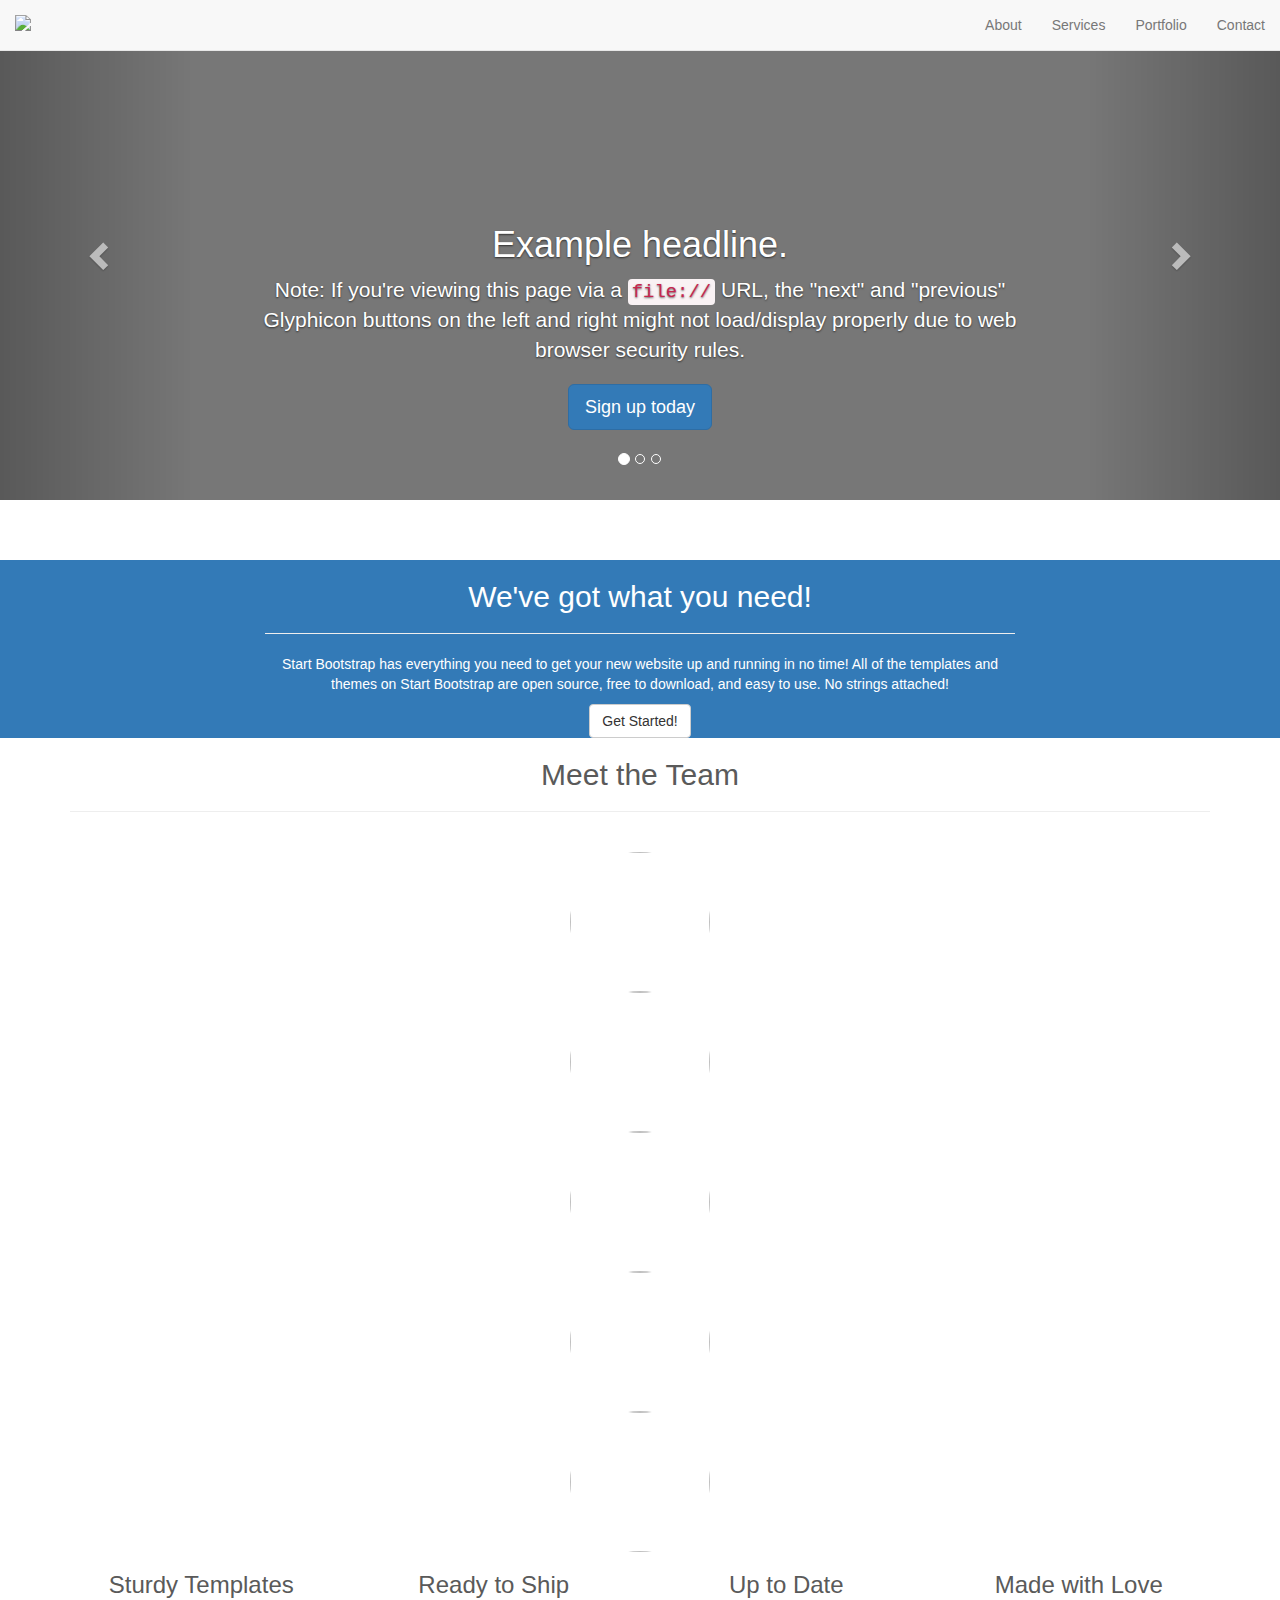
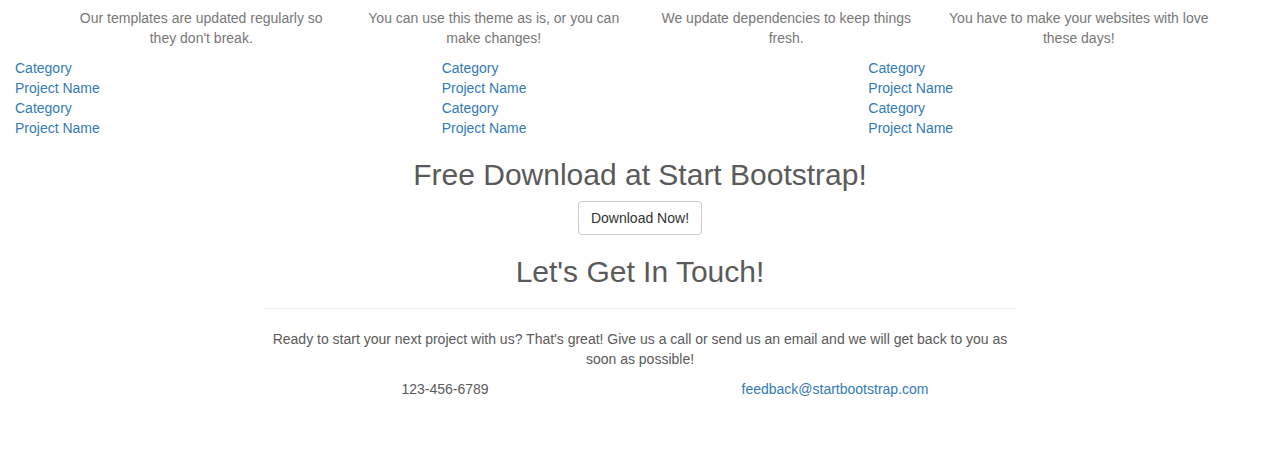
==== index.html @ 0f5c99af "Added meet the team functionality again" ====
<!DOCTYPE html>
<html lang="en">

<head>

    <meta charset="utf-8">
    <meta http-equiv="X-UA-Compatible" content="IE=edge">
    <meta name="viewport" content="width=device-width, initial-scale=1">
    <meta name="description" content="">
    <meta name="author" content="">
    <link rel="icon" href="img/favicon/favicon.ico">

    <title>Lakeside Consulting Group</title>

    <!-- Bootstrap Core CSS -->
    <link rel="stylesheet" href="css/bootstrap.min.css" type="text/css">

    <!-- Custom Fonts -->
    <link href='http://fonts.googleapis.com/css?family=Open+Sans:300italic,400italic,600italic,700italic,800italic,400,300,600,700,800' rel='stylesheet' type='text/css'>
    <link href='http://fonts.googleapis.com/css?family=Merriweather:400,300,300italic,400italic,700,700italic,900,900italic' rel='stylesheet' type='text/css'>
    <link rel="stylesheet" href="font-awesome/css/font-awesome.min.css" type="text/css">

    <!-- Plugin CSS -->
    <link rel="stylesheet" href="css/animate.min.css" type="text/css">

    <!-- Custom CSS -->
    <link rel="stylesheet" href="css/custom.css" type="text/css">
    <link rel="stylesheet" href="css/creative.css" type="text/css">
    <link rel="stylesheet" type="text/css" href="slick/slick.css"/>
    <link rel="stylesheet" type="text/css" href="slick/slick-theme.css"/>

    <!-- HTML5 Shim and Respond.js IE8 support of HTML5 elements and media queries -->
    <!-- WARNING: Respond.js doesn't work if you view the page via file:// -->
    <!--[if lt IE 9]>
        <script src="https://oss.maxcdn.com/libs/html5shiv/3.7.0/html5shiv.js"></script>
        <script src="https://oss.maxcdn.com/libs/respond.js/1.4.2/respond.min.js"></script>
    <![endif]-->

</head>

<body id="page-top">

    <nav id="mainNav" class="navbar navbar-default navbar-fixed-top" data-spy="affix" data-offset-top= "126">
        <div class="container-fluid">
            <!-- Brand and toggle get grouped for better mobile display -->
            <div class="navbar-header">
                <button type="button" class="navbar-toggle collapsed" data-toggle="collapse" data-target="#bs-example-navbar-collapse-1">
                    <span class="sr-only">Toggle navigation</span>
                    <span class="icon-bar"></span>
                    <span class="icon-bar"></span>
                    <span class="icon-bar"></span>
                </button>
                <a class="navbar-brand page-scroll" href="#page-top"><img src="img/logo/LCGlogo.png" ></a>
            </div>

            <!-- Collect the nav links, forms, and other content for toggling -->
            <div class="collapse navbar-collapse" id="bs-example-navbar-collapse-1" >
                <ul class="nav navbar-nav navbar-right">
                    <li>
                        <a class="page-scroll" href="#about">About</a>
                    </li>
                    <li>
                        <a class="page-scroll" href="#services">Services</a>
                    </li>
                    <li>
                        <a class="page-scroll" href="#portfolio">Portfolio</a>
                    </li>
                    <li>
                        <a class="page-scroll" href="#contact">Contact</a>
                    </li>
                </ul>
            </div>
            <!-- /.navbar-collapse -->
        </div>
        <!-- /.container-fluid -->
    </nav>

    <header>
       <!--  <div class="header-content"> -->
    <!-- Carousel ================================================== -->
    <div id="myCarousel" class="carousel slide" data-ride="carousel">
      <!-- Indicators -->
      <ol class="carousel-indicators">
        <li data-target="#myCarousel" data-slide-to="0" class="active"></li>
        <li data-target="#myCarousel" data-slide-to="1"></li>
        <li data-target="#myCarousel" data-slide-to="2"></li>
      </ol>
      <div class="carousel-inner" role="listbox">
        <div class="item active">
          <img class="first-slide" src="[data-uri]">
          <div class="container">
            <div class="carousel-caption">
              <h1>Example headline.</h1>
              <p>Note: If you're viewing this page via a <code>file://</code> URL, the "next" and "previous" Glyphicon buttons on the left and right might not load/display properly due to web browser security rules.</p>
              <p><a class="btn btn-lg btn-primary" href="#" role="button">Sign up today</a></p>
            </div>
          </div>
        </div>
        <div class="item">
          <img class="second-slide" src="[data-uri]">
          <div class="container">
            <div class="carousel-caption">
              <h1>Another example headline.</h1>
              <p>Cras justo odio, dapibus ac facilisis in, egestas eget quam. Donec id elit non mi porta gravida at eget metus. Nullam id dolor id nibh ultricies vehicula ut id elit.</p>
              <p><a class="btn btn-lg btn-primary" href="#" role="button">Learn more</a></p>
            </div>
          </div>
        </div>
        <div class="item">
          <img class="third-slide" src="[data-uri]">
          <div class="container">
            <div class="carousel-caption">
              <h1>One more for good measure.</h1>
              <p>Cras justo odio, dapibus ac facilisis in, egestas eget quam. Donec id elit non mi porta gravida at eget metus. Nullam id dolor id nibh ultricies vehicula ut id elit.</p>
              <p><a class="btn btn-lg btn-primary" href="#" role="button">Browse gallery</a></p>
            </div>
          </div>
        </div>
      </div>

      <a class="left carousel-control" href="#myCarousel" role="button" data-slide="prev">
        <span class="glyphicon glyphicon-chevron-left" aria-hidden="true"></span>
        <span class="sr-only">Previous</span>
      </a>

      <a class="right carousel-control" href="#myCarousel" role="button" data-slide="next">
        <span class="glyphicon glyphicon-chevron-right" aria-hidden="true"></span>
        <span class="sr-only">Next</span>
      </a>
    </div><!-- /.carousel -->
            <!-- <div class="header-content-inner">
                <h1>Your Favorite Source of Free Bootstrap Themes</h1>
                <hr>
                <p>Start Bootstrap can help you build better websites using the Bootstrap CSS framework! Just download your template and start going, no strings attached!</p>
                <a href="#about" class="btn btn-primary btn-xl page-scroll">Find Out More</a>
            </div> -->
        <!-- </div> -->
    </header>

    <section class="bg-primary" id="about">
        <div class="container">
            <div class="row">
                <div class="col-lg-8 col-lg-offset-2 text-center">
                    <h2 class="section-heading">We've got what you need!</h2>
                    <hr class="light">
                    <p class="text-faded">Start Bootstrap has everything you need to get your new website up and running in no time! All of the templates and themes on Start Bootstrap are open source, free to download, and easy to use. No strings attached!</p>
                    <a href="#" class="btn btn-default btn-xl">Get Started!</a>
                </div>
            </div>
        </div>
    </section>

    <section id="services">
        <div class="container">
            <div class="row">
                <div class="col-lg-12 text-center">
                    <h2 class="section-heading">Meet the Team</h2>
                    <hr class="primary">
                </div>
            </div>
        <center>
        <div class="slider single-item" style="margin-top: 20px;">
          <div><a href="#" data-toggle="modal" data-target="#NasheyaRahman"><img class="img-circle" data-lazy="img/people/NasheyaRahman.png" width="140" height="140"></a></div>
          <div><a href="#" data-toggle="modal" data-target="#NasheyaRahman"><img class="img-circle" data-lazy="img/people/NasheyaRahman.png" width="140" height="140"></a></div>
          <div><a href="#" data-toggle="modal" data-target="#NasheyaRahman"><img class="img-circle" data-lazy="img/people/NasheyaRahman.png" width="140" height="140"></a></div>
          <div><a href="#" data-toggle="modal" data-target="#NasheyaRahman"><img class="img-circle" data-lazy="img/people/NasheyaRahman.png" width="140" height="140"></a></div>
          <div><a href="#" data-toggle="modal" data-target="#NasheyaRahman"><img class="img-circle" data-lazy="img/people/NasheyaRahman.png" width="140" height="140"></a></div>
        </div>
      </center>
        </div>
        <div class="container">
            <div class="row">
                <div class="col-lg-3 col-md-6 text-center">
                    <div class="service-box">
                        <i class="fa fa-4x fa-diamond wow bounceIn text-primary"></i>
                        <h3>Sturdy Templates</h3>
                        <p class="text-muted">Our templates are updated regularly so they don't break.</p>
                    </div>
                </div>
                <div class="col-lg-3 col-md-6 text-center">
                    <div class="service-box">
                        <i class="fa fa-4x fa-paper-plane wow bounceIn text-primary" data-wow-delay=".1s"></i>
                        <h3>Ready to Ship</h3>
                        <p class="text-muted">You can use this theme as is, or you can make changes!</p>
                    </div>
                </div>
                <div class="col-lg-3 col-md-6 text-center">
                    <div class="service-box">
                        <i class="fa fa-4x fa-newspaper-o wow bounceIn text-primary" data-wow-delay=".2s"></i>
                        <h3>Up to Date</h3>
                        <p class="text-muted">We update dependencies to keep things fresh.</p>
                    </div>
                </div>
                <div class="col-lg-3 col-md-6 text-center">
                    <div class="service-box">
                        <i class="fa fa-4x fa-heart wow bounceIn text-primary" data-wow-delay=".3s"></i>
                        <h3>Made with Love</h3>
                        <p class="text-muted">You have to make your websites with love these days!</p>
                    </div>
                </div>
            </div>
        </div>
    </section>

    <section class="no-padding" id="portfolio">
        <div class="container-fluid">
            <div class="row no-gutter">
                <div class="col-lg-4 col-sm-6">
                    <a href="#" class="portfolio-box">
                        <img src="img/portfolio/1.jpg" class="img-responsive" alt="">
                        <div class="portfolio-box-caption">
                            <div class="portfolio-box-caption-content">
                                <div class="project-category text-faded">
                                    Category
                                </div>
                                <div class="project-name">
                                    Project Name
                                </div>
                            </div>
                        </div>
                    </a>
                </div>
                <div class="col-lg-4 col-sm-6">
                    <a href="#" class="portfolio-box">
                        <img src="img/portfolio/2.jpg" class="img-responsive" alt="">
                        <div class="portfolio-box-caption">
                            <div class="portfolio-box-caption-content">
                                <div class="project-category text-faded">
                                    Category
                                </div>
                                <div class="project-name">
                                    Project Name
                                </div>
                            </div>
                        </div>
                    </a>
                </div>
                <div class="col-lg-4 col-sm-6">
                    <a href="#" class="portfolio-box">
                        <img src="img/portfolio/3.jpg" class="img-responsive" alt="">
                        <div class="portfolio-box-caption">
                            <div class="portfolio-box-caption-content">
                                <div class="project-category text-faded">
                                    Category
                                </div>
                                <div class="project-name">
                                    Project Name
                                </div>
                            </div>
                        </div>
                    </a>
                </div>
                <div class="col-lg-4 col-sm-6">
                    <a href="#" class="portfolio-box">
                        <img src="img/portfolio/4.jpg" class="img-responsive" alt="">
                        <div class="portfolio-box-caption">
                            <div class="portfolio-box-caption-content">
                                <div class="project-category text-faded">
                                    Category
                                </div>
                                <div class="project-name">
                                    Project Name
                                </div>
                            </div>
                        </div>
                    </a>
                </div>
                <div class="col-lg-4 col-sm-6">
                    <a href="#" class="portfolio-box">
                        <img src="img/portfolio/5.jpg" class="img-responsive" alt="">
                        <div class="portfolio-box-caption">
                            <div class="portfolio-box-caption-content">
                                <div class="project-category text-faded">
                                    Category
                                </div>
                                <div class="project-name">
                                    Project Name
                                </div>
                            </div>
                        </div>
                    </a>
                </div>
                <div class="col-lg-4 col-sm-6">
                    <a href="#" class="portfolio-box">
                        <img src="img/portfolio/6.jpg" class="img-responsive" alt="">
                        <div class="portfolio-box-caption">
                            <div class="portfolio-box-caption-content">
                                <div class="project-category text-faded">
                                    Category
                                </div>
                                <div class="project-name">
                                    Project Name
                                </div>
                            </div>
                        </div>
                    </a>
                </div>
            </div>
        </div>
    </section>

    <aside class="bg-dark">
        <div class="container text-center">
            <div class="call-to-action">
                <h2>Free Download at Start Bootstrap!</h2>
                <a href="#" class="btn btn-default btn-xl wow tada">Download Now!</a>
            </div>
        </div>
    </aside>

    <section id="contact">
        <div class="container">
            <div class="row">
                <div class="col-lg-8 col-lg-offset-2 text-center">
                    <h2 class="section-heading">Let's Get In Touch!</h2>
                    <hr class="primary">
                    <p>Ready to start your next project with us? That's great! Give us a call or send us an email and we will get back to you as soon as possible!</p>
                </div>
                <div class="col-lg-4 col-lg-offset-2 text-center">
                    <i class="fa fa-phone fa-3x wow bounceIn"></i>
                    <p>123-456-6789</p>
                </div>
                <div class="col-lg-4 text-center">
                    <i class="fa fa-envelope-o fa-3x wow bounceIn" data-wow-delay=".1s"></i>
                    <p><a href="mailto:your-email@your-domain.com">feedback@startbootstrap.com</a></p>
                </div>
            </div>
        </div>
    </section>


    <!-- Modals for About Us -->
    <div class="modal fade" id="NasheyaRahman" role="dialog">
        <div class="modal-dialog"> 
          <!-- Modal content-->
          <div class="modal-content">
            <div class="modal-header">
              <button type="button" class="close" data-dismiss="modal">&times;</button>
              <h4 class="modal-title">Nasheya Rahman</h4>
            </div>
            <div class="modal-body">
              <p>Some text in the modal.</p>
            </div>
          </div>
        </div>
    </div>



    <!-- jQuery -->
    <script src="js/jquery.js"></script>

    <!-- Bootstrap Core JavaScript -->
    <script src="js/bootstrap.min.js"></script>

    <!-- Plugin JavaScript -->
    <script src="js/jquery.easing.min.js"></script>
    <script src="js/jquery.fittext.js"></script>
    <script src="js/wow.min.js"></script>

    <!-- Custom Theme JavaScript -->
    <script src="js/creative.js"></script>
    <script type="text/javascript" src="slick/slick.min.js"></script>
    <script src="js/custom.js"></script>

</body>

</html>
---- css/custom.css ----
/* GLOBAL STYLES
-------------------------------------------------- */
/* Padding below the footer and lighter body text */

body {
  padding-bottom: 40px;
  color: #5a5a5a;
}

/* carousel */
.media-carousel 
{
  margin-bottom: 0;
  padding: 0 40px 30px 40px;
  margin-top: 30px;
}
/* Previous button  */
.media-carousel .carousel-control.left 
{
  left: -12px;
  background-image: none;
  background: none repeat scroll 0 0 #222222;
  border: 4px solid #FFFFFF;
  border-radius: 23px 23px 23px 23px;
  height: 40px;
  width : 40px;
  margin-top: 30px
}
/* Next button  */
.media-carousel .carousel-control.right 
{
  right: -12px !important;
  background-image: none;
  background: none repeat scroll 0 0 #222222;
  border: 4px solid #FFFFFF;
  border-radius: 23px 23px 23px 23px;
  height: 40px;
  width : 40px;
  margin-top: 30px
}
/* Changes the position of the indicators */
.media-carousel .carousel-indicators 
{
  right: 50%;
  top: auto;
  bottom: 0px;
  margin-right: -19px;
}
/* Changes the colour of the indicators */
.media-carousel .carousel-indicators li 
{
  background: #c0c0c0;
}
.media-carousel .carousel-indicators .active 
{
  background: #333333;
}
.media-carousel img
{
  width: 250px;
  height: 100px
}
/* End carousel */


/* CUSTOMIZE THE NAVBAR
-------------------------------------------------- */

/* Special class on .container surrounding .navbar, used for positioning it into place. */
.navbar-wrapper {
  position: absolute;
  top: 0;
  right: 0;
  left: 0;
  z-index: 20;
}

/* Flip around the padding for proper display in narrow viewports */
.navbar-wrapper > .container {
  padding-right: 0;
  padding-left: 0;
}
.navbar-wrapper .navbar {
  padding-right: 15px;
  padding-left: 15px;
}
.navbar-wrapper .navbar .container {
  width: auto;
}


/* CUSTOMIZE THE CAROUSEL
-------------------------------------------------- */

/* Carousel base class */
.carousel {
  height: 500px;
  margin-bottom: 60px;
}
/* Since positioning the image, we need to help out the caption */
.carousel-caption {
  z-index: 10;
}

/* Declare heights because of positioning of img element */
.carousel .item {
  height: 500px;
  background-color: #777;
}
.carousel-inner > .item > img {
  position: absolute;
  top: 0;
  left: 0;
  min-width: 100%;
  height: 500px;
}


/* MARKETING CONTENT
-------------------------------------------------- */

/* Center align the text within the three columns below the carousel */
.marketing .col-lg-4 {
  margin-bottom: 20px;
  text-align: center;
}
.marketing h2 {
  font-weight: normal;
}
.marketing .col-lg-4 p {
  margin-right: 10px;
  margin-left: 10px;
}


/* Featurettes
------------------------- */

.featurette-divider {
  margin: 80px 0; /* Space out the Bootstrap <hr> more */
}

/* Thin out the marketing headings */
.featurette-heading {
  font-weight: 300;
  line-height: 1;
  letter-spacing: -1px;
}


/* RESPONSIVE CSS
-------------------------------------------------- */

@media (min-width: 768px) {
  /* Navbar positioning foo */
  .navbar-wrapper {
    margin-top: 20px;
  }
  .navbar-wrapper .container {
    padding-right: 15px;
    padding-left: 15px;
  }
  .navbar-wrapper .navbar {
    padding-right: 0;
    padding-left: 0;
  }

  /* The navbar becomes detached from the top, so we round the corners */
  .navbar-wrapper .navbar {
    border-radius: 4px;
  }

  /* Bump up size of carousel content */
  .carousel-caption p {
    margin-bottom: 20px;
    font-size: 21px;
    line-height: 1.4;
  }

  .featurette-heading {
    font-size: 50px;
  }
}

@media (min-width: 992px) {
  .featurette-heading {
    margin-top: 120px;
  }
}
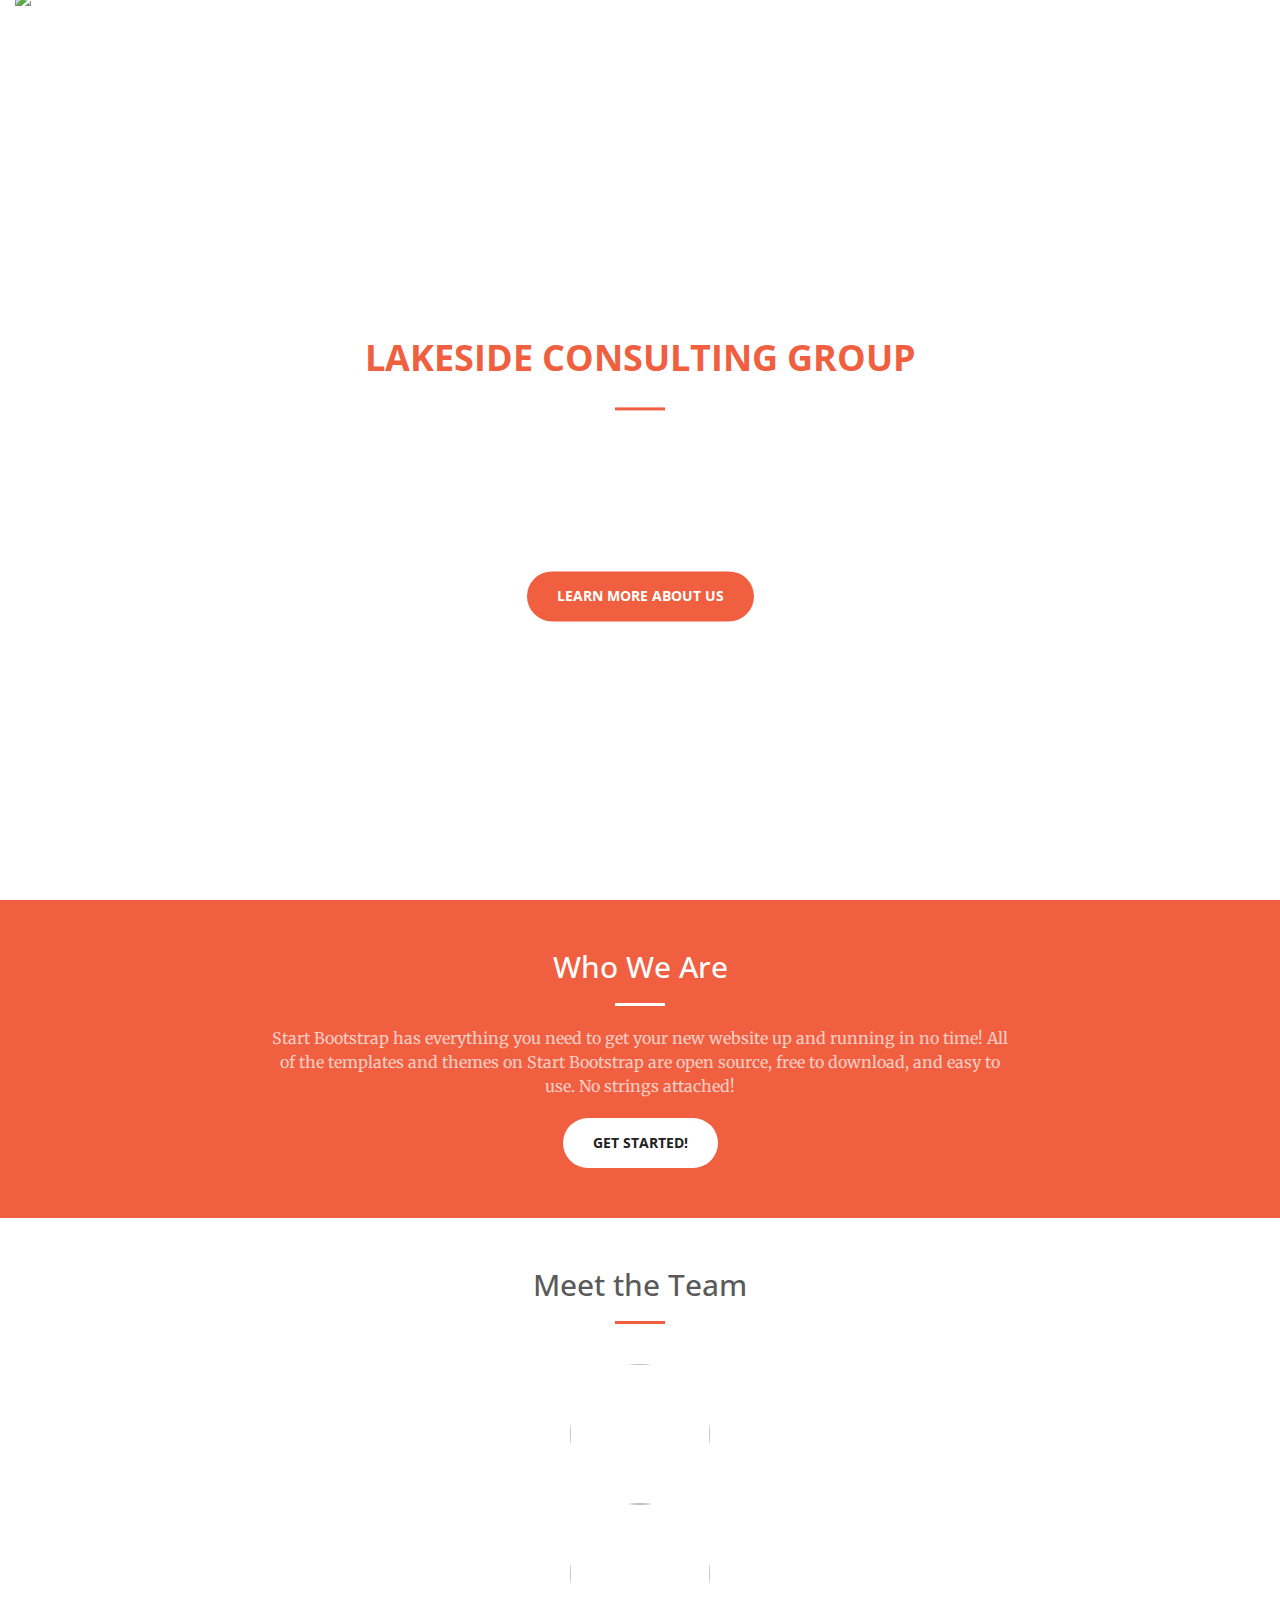
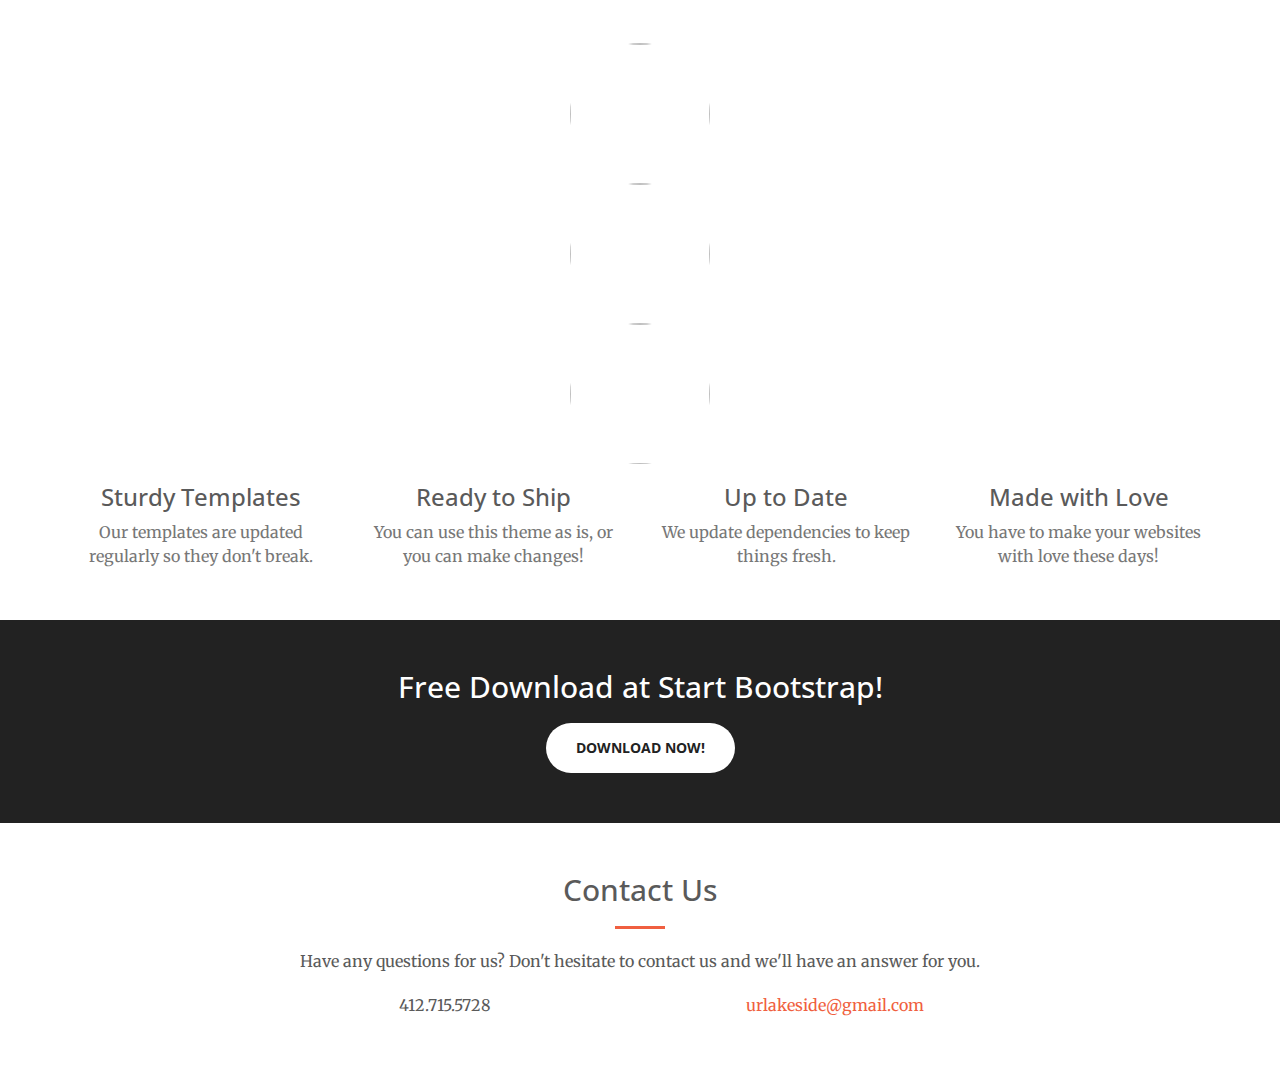
==== commit 3cd0384f: "Took away main carousel and added more content" ====
--- a/index.html
+++ b/index.html
@@ -56,17 +56,23 @@
             <!-- Collect the nav links, forms, and other content for toggling -->
             <div class="collapse navbar-collapse" id="bs-example-navbar-collapse-1" >
                 <ul class="nav navbar-nav navbar-right">
+                    <li class="dropdown">
+              <a class="page-scroll" href="#" class="dropdown-toggle" data-toggle="dropdown" role="button" aria-haspopup="true" aria-expanded="false">About Us<span class="caret"></span></a>
+              <ul class="dropdown-menu">
+                <li><a class="page-scroll" href="#about">Who We Are</a></li>
+                <li><a class="page-scroll" href="#mission">Mission & Values</a></li>
+                <li><a class="page-scroll" href="#history">History</a></li>
+                <li><a class="page-scroll" href="#meet">Meet the Team</a></li>
+              </ul>
+            </li>
                     <li>
-                        <a class="page-scroll" href="#about">About</a>
+                        <a class="page-scroll" href="#whatwedo">What We Do</a>
                     </li>
                     <li>
-                        <a class="page-scroll" href="#services">Services</a>
+                        <a class="page-scroll" href="#join">Join Us</a>
                     </li>
                     <li>
-                        <a class="page-scroll" href="#portfolio">Portfolio</a>
-                    </li>
-                    <li>
-                        <a class="page-scroll" href="#contact">Contact</a>
+                        <a class="page-scroll" href="#contact">Contact Us</a>
                     </li>
                 </ul>
             </div>
@@ -76,11 +82,11 @@
     </nav>
 
     <header>
-       <!--  <div class="header-content"> -->
+       
     <!-- Carousel ================================================== -->
-    <div id="myCarousel" class="carousel slide" data-ride="carousel">
+   <!--  <div id="myCarousel" class="carousel slide" data-ride="carousel"> -->
       <!-- Indicators -->
-      <ol class="carousel-indicators">
+      <!-- <ol class="carousel-indicators">
         <li data-target="#myCarousel" data-slide-to="0" class="active"></li>
         <li data-target="#myCarousel" data-slide-to="1"></li>
         <li data-target="#myCarousel" data-slide-to="2"></li>
@@ -90,8 +96,8 @@
           <img class="first-slide" src="[data-uri]">
           <div class="container">
             <div class="carousel-caption">
-              <h1>Example headline.</h1>
-              <p>Note: If you're viewing this page via a <code>file://</code> URL, the "next" and "previous" Glyphicon buttons on the left and right might not load/display properly due to web browser security rules.</p>
+              <h1>Welcome to the Lakeside Consulting Group</h1>
+              <p>Brought to you by the University of Richmond</p>
               <p><a class="btn btn-lg btn-primary" href="#" role="button">Sign up today</a></p>
             </div>
           </div>
@@ -127,21 +133,23 @@
         <span class="glyphicon glyphicon-chevron-right" aria-hidden="true"></span>
         <span class="sr-only">Next</span>
       </a>
-    </div><!-- /.carousel -->
-            <!-- <div class="header-content-inner">
-                <h1>Your Favorite Source of Free Bootstrap Themes</h1>
+    </div> --><!-- /.carousel -->
+    <div class="header-content">
+            <div class="header-content-inner">
+                <h1>Welcome to the</h1><br>
+                <h1 class="highlight">Lakeside Consulting Group</h1>
                 <hr>
-                <p>Start Bootstrap can help you build better websites using the Bootstrap CSS framework! Just download your template and start going, no strings attached!</p>
-                <a href="#about" class="btn btn-primary btn-xl page-scroll">Find Out More</a>
-            </div> -->
-        <!-- </div> -->
+                <p>A student-run, non-profit consulting group delivering innovative and personalized consulting services, specializing in management consulting, data analytics, finance and accounting services</p>
+                <a href="#about" class="btn btn-primary btn-xl page-scroll">Learn More About Us</a>
+            </div>
+    </div>
     </header>
 
     <section class="bg-primary" id="about">
         <div class="container">
             <div class="row">
                 <div class="col-lg-8 col-lg-offset-2 text-center">
-                    <h2 class="section-heading">We've got what you need!</h2>
+                    <h2 class="section-heading">Who We Are</h2>
                     <hr class="light">
                     <p class="text-faded">Start Bootstrap has everything you need to get your new website up and running in no time! All of the templates and themes on Start Bootstrap are open source, free to download, and easy to use. No strings attached!</p>
                     <a href="#" class="btn btn-default btn-xl">Get Started!</a>
@@ -312,17 +320,17 @@
         <div class="container">
             <div class="row">
                 <div class="col-lg-8 col-lg-offset-2 text-center">
-                    <h2 class="section-heading">Let's Get In Touch!</h2>
+                    <h2 class="section-heading">Contact Us</h2>
                     <hr class="primary">
-                    <p>Ready to start your next project with us? That's great! Give us a call or send us an email and we will get back to you as soon as possible!</p>
+                    <p>Have any questions for us? Don't hesitate to contact us and we'll have an answer for you.</p>
                 </div>
                 <div class="col-lg-4 col-lg-offset-2 text-center">
                     <i class="fa fa-phone fa-3x wow bounceIn"></i>
-                    <p>123-456-6789</p>
+                    <p>412.715.5728</p>
                 </div>
                 <div class="col-lg-4 text-center">
                     <i class="fa fa-envelope-o fa-3x wow bounceIn" data-wow-delay=".1s"></i>
-                    <p><a href="mailto:your-email@your-domain.com">feedback@startbootstrap.com</a></p>
+                    <p><a href="mailto:urlakeside@gmail.com">urlakeside@gmail.com</a></p>
                 </div>
             </div>
         </div>
--- a/css/custom.css
+++ b/css/custom.css
@@ -3,99 +3,29 @@
 /* Padding below the footer and lighter body text */
 
 body {
-  padding-bottom: 40px;
+  /*padding-top: 126px;*/
   color: #5a5a5a;
 }
 
-/* carousel */
-.media-carousel 
-{
-  margin-bottom: 0;
-  padding: 0 40px 30px 40px;
-  margin-top: 30px;
-}
-/* Previous button  */
-.media-carousel .carousel-control.left 
-{
-  left: -12px;
-  background-image: none;
-  background: none repeat scroll 0 0 #222222;
-  border: 4px solid #FFFFFF;
-  border-radius: 23px 23px 23px 23px;
-  height: 40px;
-  width : 40px;
-  margin-top: 30px
-}
-/* Next button  */
-.media-carousel .carousel-control.right 
-{
-  right: -12px !important;
-  background-image: none;
-  background: none repeat scroll 0 0 #222222;
-  border: 4px solid #FFFFFF;
-  border-radius: 23px 23px 23px 23px;
-  height: 40px;
-  width : 40px;
-  margin-top: 30px
-}
-/* Changes the position of the indicators */
-.media-carousel .carousel-indicators 
-{
-  right: 50%;
-  top: auto;
-  bottom: 0px;
-  margin-right: -19px;
-}
-/* Changes the colour of the indicators */
-.media-carousel .carousel-indicators li 
-{
-  background: #c0c0c0;
-}
-.media-carousel .carousel-indicators .active 
-{
-  background: #333333;
-}
-.media-carousel img
-{
-  width: 250px;
-  height: 100px
-}
-/* End carousel */
-
-
-/* CUSTOMIZE THE NAVBAR
--------------------------------------------------- */
-
-/* Special class on .container surrounding .navbar, used for positioning it into place. */
-.navbar-wrapper {
-  position: absolute;
-  top: 0;
-  right: 0;
-  left: 0;
-  z-index: 20;
+.logoPlace {
+  background-color: white; 
+  height: 126px;
 }
 
-/* Flip around the padding for proper display in narrow viewports */
-.navbar-wrapper > .container {
-  padding-right: 0;
-  padding-left: 0;
+.navbar-brand img {
+  float: left;
+ /* margin-right: 20px;*/
+  margin-top: -25px;
+  max-height: 75px;
 }
-.navbar-wrapper .navbar {
-  padding-right: 15px;
-  padding-left: 15px;
-}
-.navbar-wrapper .navbar .container {
-  width: auto;
-}
-
 
 /* CUSTOMIZE THE CAROUSEL
 -------------------------------------------------- */
 
 /* Carousel base class */
 .carousel {
-  height: 500px;
-  margin-bottom: 60px;
+  height: 626px;
+  width: 100%;
 }
 /* Since positioning the image, we need to help out the caption */
 .carousel-caption {
@@ -104,7 +34,7 @@
 
 /* Declare heights because of positioning of img element */
 .carousel .item {
-  height: 500px;
+  height: 626px;
   background-color: #777;
 }
 .carousel-inner > .item > img {
@@ -112,7 +42,7 @@
   top: 0;
   left: 0;
   min-width: 100%;
-  height: 500px;
+  height: 626px;
 }
 
 
@@ -150,29 +80,10 @@
 
 /* RESPONSIVE CSS
 -------------------------------------------------- */
-
-@media (min-width: 768px) {
-  /* Navbar positioning foo */
-  .navbar-wrapper {
-    margin-top: 20px;
-  }
-  .navbar-wrapper .container {
-    padding-right: 15px;
-    padding-left: 15px;
-  }
-  .navbar-wrapper .navbar {
-    padding-right: 0;
-    padding-left: 0;
-  }
-
-  /* The navbar becomes detached from the top, so we round the corners */
-  .navbar-wrapper .navbar {
-    border-radius: 4px;
-  }
-
   /* Bump up size of carousel content */
   .carousel-caption p {
     margin-bottom: 20px;
+    margin-top: 20px;
     font-size: 21px;
     line-height: 1.4;
   }
--- a/css/creative.css
+++ b/css/creative.css
@@ -0,0 +1,481 @@
+/*!
+ * Start Bootstrap - Creative Bootstrap Theme (http://startbootstrap.com)
+ * Code licensed under the Apache License v2.0.
+ * For details, see http://www.apache.org/licenses/LICENSE-2.0.
+ */
+
+html,
+body {
+    width: 100%;
+    height: 100%;
+}
+
+body {
+    font-family: Merriweather,'Helvetica Neue',Arial,sans-serif;
+}
+
+hr {
+    max-width: 50px;
+    border-color: #f05f40;
+    border-width: 3px;
+}
+
+hr.light {
+    border-color: #fff;
+}
+
+a {
+    color: #f05f40;
+    -webkit-transition: all .35s;
+    -moz-transition: all .35s;
+    transition: all .35s;
+}
+
+a:hover,
+a:focus {
+    color: #eb3812;
+}
+
+h1,
+h2,
+h3,
+h4,
+h5,
+h6 {
+    font-family: 'Open Sans','Helvetica Neue',Arial,sans-serif;
+}
+
+p {
+    margin-bottom: 20px;
+    font-size: 16px;
+    line-height: 1.5;
+}
+
+.bg-primary {
+    background-color: #f05f40;
+}
+
+.bg-dark {
+    color: #fff;
+    background-color: #222;
+}
+
+.text-faded {
+    color: rgba(255,255,255,.7);
+}
+
+section {
+    padding: 50px 0;
+}
+
+aside {
+    padding: 50px 0;
+}
+
+.no-padding {
+    padding: 0;
+}
+
+.navbar-default {
+    margin-top: 0;
+    border-color: rgba(34,34,34,.05);
+    font-family: 'Open Sans','Helvetica Neue',Arial,sans-serif;
+    background-color: #fff;
+    -webkit-transition: all .35s;
+    -moz-transition: all .35s;
+    transition: all .35s;
+}
+
+.navbar-default .navbar-header .navbar-brand {
+    text-transform: uppercase;
+    font-family: 'Open Sans','Helvetica Neue',Arial,sans-serif;
+    font-weight: 700;
+    color: #f05f40;
+}
+
+.navbar-default .navbar-header .navbar-brand:hover,
+.navbar-default .navbar-header .navbar-brand:focus {
+    color: #eb3812;
+}
+
+.navbar-default .nav > li>a,
+.navbar-default .nav>li>a:focus {
+    text-transform: uppercase;
+    font-size: 13px;
+    font-weight: 700;
+    color: #222;
+}
+
+.navbar-default .nav > li>a:hover,
+.navbar-default .nav>li>a:focus:hover {
+    color: #f05f40;
+}
+
+.navbar-default .nav > li.active>a,
+.navbar-default .nav>li.active>a:focus {
+    color: #f05f40!important;
+    background-color: transparent;
+}
+
+.navbar-default .nav > li.active>a:hover,
+.navbar-default .nav>li.active>a:focus:hover {
+    background-color: transparent;
+}
+
+@media(min-width:768px) {
+    .navbar-default {
+        border-color: rgba(255,255,255,.3);
+        background-color: transparent;
+    }
+
+    .navbar-default .navbar-header .navbar-brand {
+        color: rgba(255,255,255,.7);
+    }
+
+    .navbar-default .navbar-header .navbar-brand:hover,
+    .navbar-default .navbar-header .navbar-brand:focus {
+        color: #fff;
+    }
+
+    .navbar-default .nav > li>a,
+    .navbar-default .nav>li>a:focus {
+        color: rgba(255,255,255,.7);
+    }
+
+    .navbar-default .nav > li>a:hover,
+    .navbar-default .nav>li>a:focus:hover {
+        color: #fff;
+    }
+
+    .navbar-default.affix {
+        border-color: rgba(34,34,34,.05);
+        background-color: #fff;
+    }
+
+    .navbar-default.affix .navbar-header .navbar-brand {
+        font-size: 14px;
+        color: #f05f40;
+    }
+
+    .navbar-default.affix .navbar-header .navbar-brand:hover,
+    .navbar-default.affix .navbar-header .navbar-brand:focus {
+        color: #eb3812;
+    }
+
+    .navbar-default.affix .nav > li>a,
+    .navbar-default.affix .nav>li>a:focus {
+        color: #222;
+    }
+
+    .navbar-default.affix .nav > li>a:hover,
+    .navbar-default.affix .nav>li>a:focus:hover {
+        color: #f05f40;
+    }
+}
+
+header {
+    position: relative;
+    width: 100%;
+    min-height: auto;
+    text-align: center;
+    color: #fff;
+    background-image: url(../img/header.jpg);
+    background-position: center;
+    -webkit-background-size: cover;
+    -moz-background-size: cover;
+    background-size: cover;
+    -o-background-size: cover;
+}
+
+header .header-content {
+    position: relative;
+    width: 100%;
+    padding: 100px 15px;
+    text-align: center;
+}
+
+header .header-content .header-content-inner h1 {
+    margin-top: 0;
+    margin-bottom: 0;
+    text-transform: uppercase;
+    font-weight: 700;
+}
+
+.highlight{
+    color: #f05f40;
+}
+
+header .header-content .header-content-inner hr {
+    margin: 30px auto;
+}
+
+header .header-content .header-content-inner p {
+    margin-bottom: 50px;
+    font-size: 16px;
+    font-weight: 300;
+    color: rgba(255,255,255,.7);
+}
+
+@media(min-width:768px) {
+    header {
+        min-height: 100%;
+    }
+
+    header .header-content {
+        position: absolute;
+        top: 50%;
+        padding: 0 50px;
+        -webkit-transform: translateY(-50%);
+        -ms-transform: translateY(-50%);
+        transform: translateY(-50%);
+    }
+
+    header .header-content .header-content-inner {
+        margin-right: auto;
+        margin-left: auto;
+        max-width: 1000px;
+    }
+
+    header .header-content .header-content-inner p {
+        margin-right: auto;
+        margin-left: auto;
+        max-width: 80%;
+        font-size: 18px;
+    }
+}
+
+.section-heading {
+    margin-top: 0;
+}
+
+.service-box {
+    margin: 50px auto 0;
+    max-width: 400px;
+}
+
+@media(min-width:992px) {
+    .service-box {
+        margin: 20px auto 0;
+    }
+}
+
+.service-box p {
+    margin-bottom: 0;
+}
+
+.portfolio-box {
+    display: block;
+    position: relative;
+    margin: 0 auto;
+    max-width: 650px;
+}
+
+.portfolio-box .portfolio-box-caption {
+    display: block;
+    position: absolute;
+    bottom: 0;
+    width: 100%;
+    height: 100%;
+    text-align: center;
+    color: #fff;
+    opacity: 0;
+    background: rgba(240,95,64,.9);
+    -webkit-transition: all .35s;
+    -moz-transition: all .35s;
+    transition: all .35s;
+}
+
+.portfolio-box .portfolio-box-caption .portfolio-box-caption-content {
+    position: absolute;
+    top: 50%;
+    width: 100%;
+    text-align: center;
+    transform: translateY(-50%);
+}
+
+.portfolio-box .portfolio-box-caption .portfolio-box-caption-content .project-category,
+.portfolio-box .portfolio-box-caption .portfolio-box-caption-content .project-name {
+    padding: 0 15px;
+    font-family: 'Open Sans','Helvetica Neue',Arial,sans-serif;
+}
+
+.portfolio-box .portfolio-box-caption .portfolio-box-caption-content .project-category {
+    text-transform: uppercase;
+    font-size: 14px;
+    font-weight: 600;
+}
+
+.portfolio-box .portfolio-box-caption .portfolio-box-caption-content .project-name {
+    font-size: 18px;
+}
+
+.portfolio-box:hover .portfolio-box-caption {
+    opacity: 1;
+}
+
+@media(min-width:768px) {
+    .portfolio-box .portfolio-box-caption .portfolio-box-caption-content .project-category {
+        font-size: 16px;
+    }
+
+    .portfolio-box .portfolio-box-caption .portfolio-box-caption-content .project-name {
+        font-size: 22px;
+    }
+}
+
+.call-to-action h2 {
+    margin: 0 auto 20px;
+}
+
+.text-primary {
+    color: #f05f40;
+}
+
+.no-gutter > [class*=col-] {
+    padding-right: 0;
+    padding-left: 0;
+}
+
+.btn-default {
+    border-color: #fff;
+    color: #222;
+    background-color: #fff;
+    -webkit-transition: all .35s;
+    -moz-transition: all .35s;
+    transition: all .35s;
+}
+
+.btn-default:hover,
+.btn-default:focus,
+.btn-default.focus,
+.btn-default:active,
+.btn-default.active,
+.open > .dropdown-toggle.btn-default {
+    border-color: #ededed;
+    color: #222;
+    background-color: #f2f2f2;
+}
+
+.btn-default:active,
+.btn-default.active,
+.open > .dropdown-toggle.btn-default {
+    background-image: none;
+}
+
+.btn-default.disabled,
+.btn-default[disabled],
+fieldset[disabled] .btn-default,
+.btn-default.disabled:hover,
+.btn-default[disabled]:hover,
+fieldset[disabled] .btn-default:hover,
+.btn-default.disabled:focus,
+.btn-default[disabled]:focus,
+fieldset[disabled] .btn-default:focus,
+.btn-default.disabled.focus,
+.btn-default[disabled].focus,
+fieldset[disabled] .btn-default.focus,
+.btn-default.disabled:active,
+.btn-default[disabled]:active,
+fieldset[disabled] .btn-default:active,
+.btn-default.disabled.active,
+.btn-default[disabled].active,
+fieldset[disabled] .btn-default.active {
+    border-color: #fff;
+    background-color: #fff;
+}
+
+.btn-default .badge {
+    color: #fff;
+    background-color: #222;
+}
+
+.btn-primary {
+    border-color: #f05f40;
+    color: #fff;
+    background-color: #f05f40;
+    -webkit-transition: all .35s;
+    -moz-transition: all .35s;
+    transition: all .35s;
+}
+
+.btn-primary:hover,
+.btn-primary:focus,
+.btn-primary.focus,
+.btn-primary:active,
+.btn-primary.active,
+.open > .dropdown-toggle.btn-primary {
+    border-color: #ed431f;
+    color: #fff;
+    background-color: #ee4b28;
+}
+
+.btn-primary:active,
+.btn-primary.active,
+.open > .dropdown-toggle.btn-primary {
+    background-image: none;
+}
+
+.btn-primary.disabled,
+.btn-primary[disabled],
+fieldset[disabled] .btn-primary,
+.btn-primary.disabled:hover,
+.btn-primary[disabled]:hover,
+fieldset[disabled] .btn-primary:hover,
+.btn-primary.disabled:focus,
+.btn-primary[disabled]:focus,
+fieldset[disabled] .btn-primary:focus,
+.btn-primary.disabled.focus,
+.btn-primary[disabled].focus,
+fieldset[disabled] .btn-primary.focus,
+.btn-primary.disabled:active,
+.btn-primary[disabled]:active,
+fieldset[disabled] .btn-primary:active,
+.btn-primary.disabled.active,
+.btn-primary[disabled].active,
+fieldset[disabled] .btn-primary.active {
+    border-color: #f05f40;
+    background-color: #f05f40;
+}
+
+.btn-primary .badge {
+    color: #f05f40;
+    background-color: #fff;
+}
+
+.btn {
+    border: 0;
+    border-radius: 300px;
+    text-transform: uppercase;
+    font-family: 'Open Sans','Helvetica Neue',Arial,sans-serif;
+    font-weight: 700;
+}
+
+.btn-xl {
+    padding: 15px 30px;
+}
+
+::-moz-selection {
+    text-shadow: none;
+    color: #fff;
+    background: #222;
+}
+
+::selection {
+    text-shadow: none;
+    color: #fff;
+    background: #222;
+}
+
+img::selection {
+    color: #fff;
+    background: 0 0;
+}
+
+img::-moz-selection {
+    color: #fff;
+    background: 0 0;
+}
+
+body {
+    webkit-tap-highlight-color: #222;
+}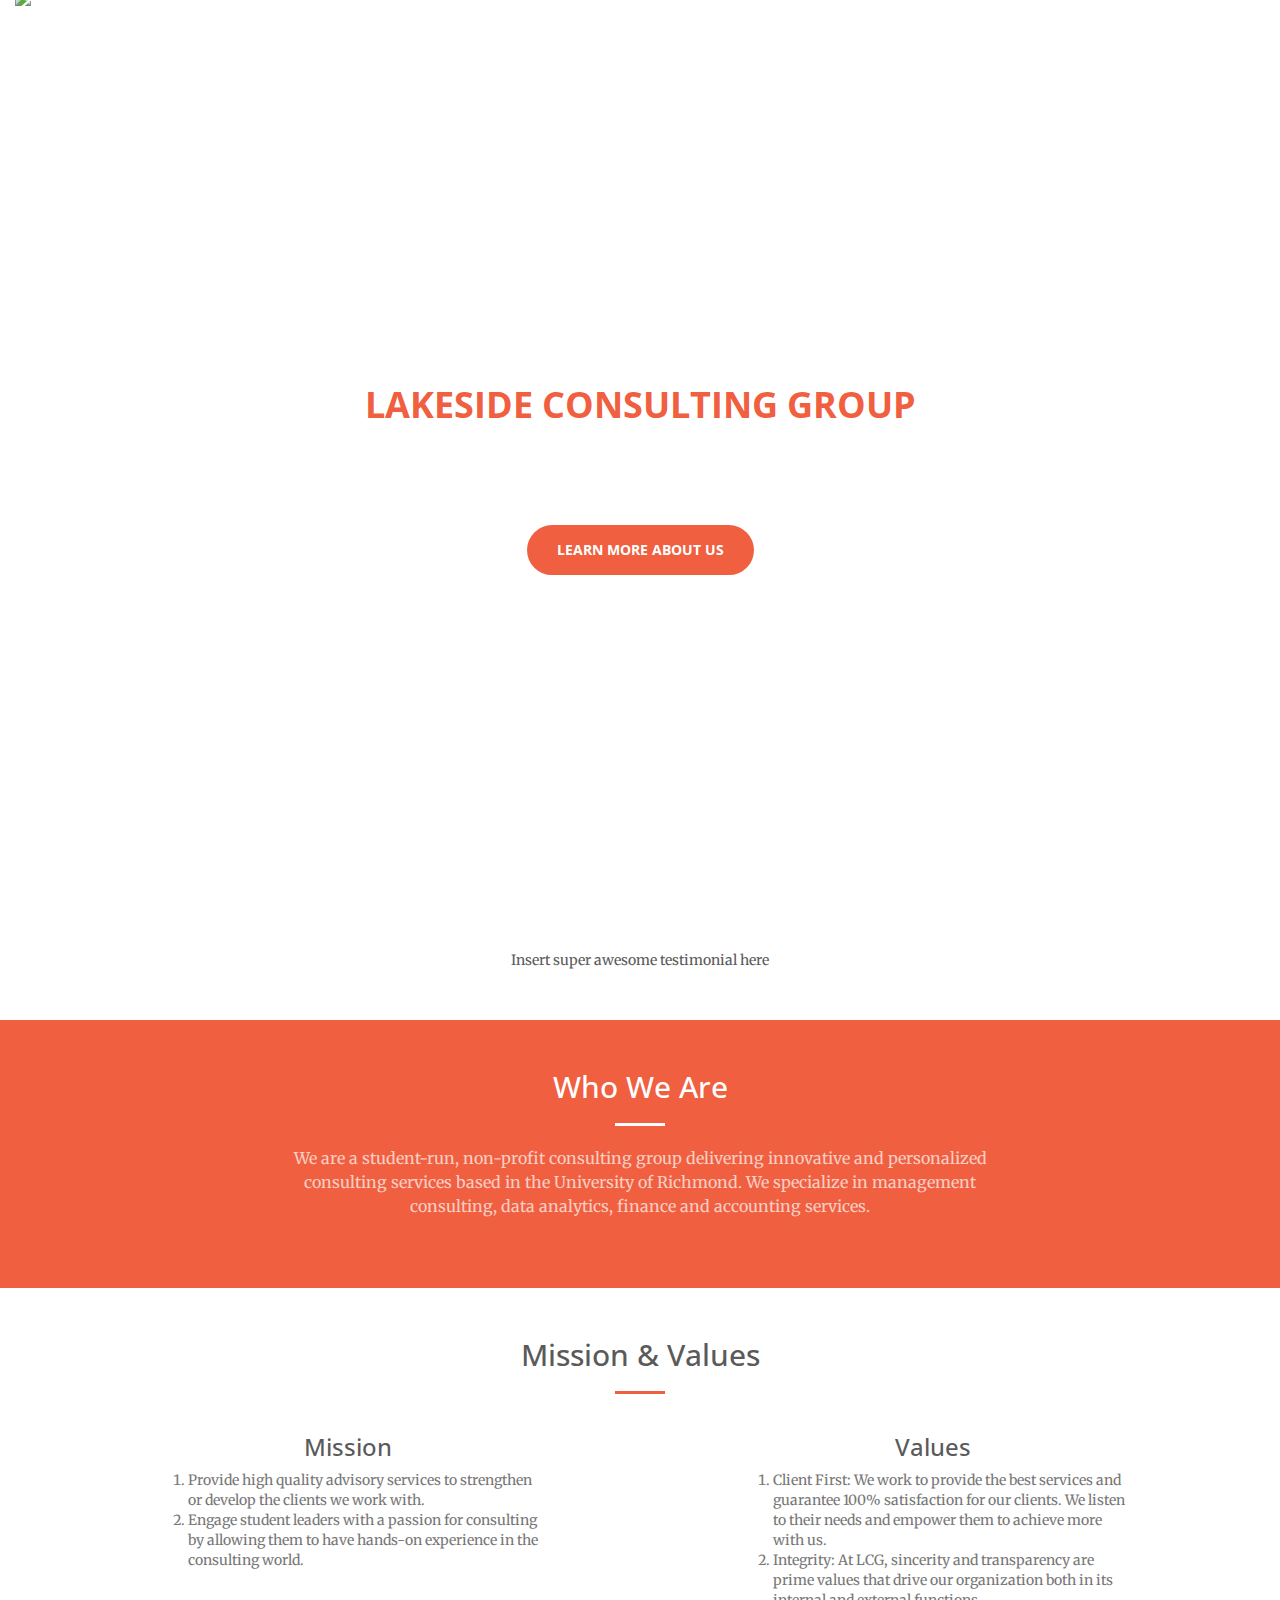
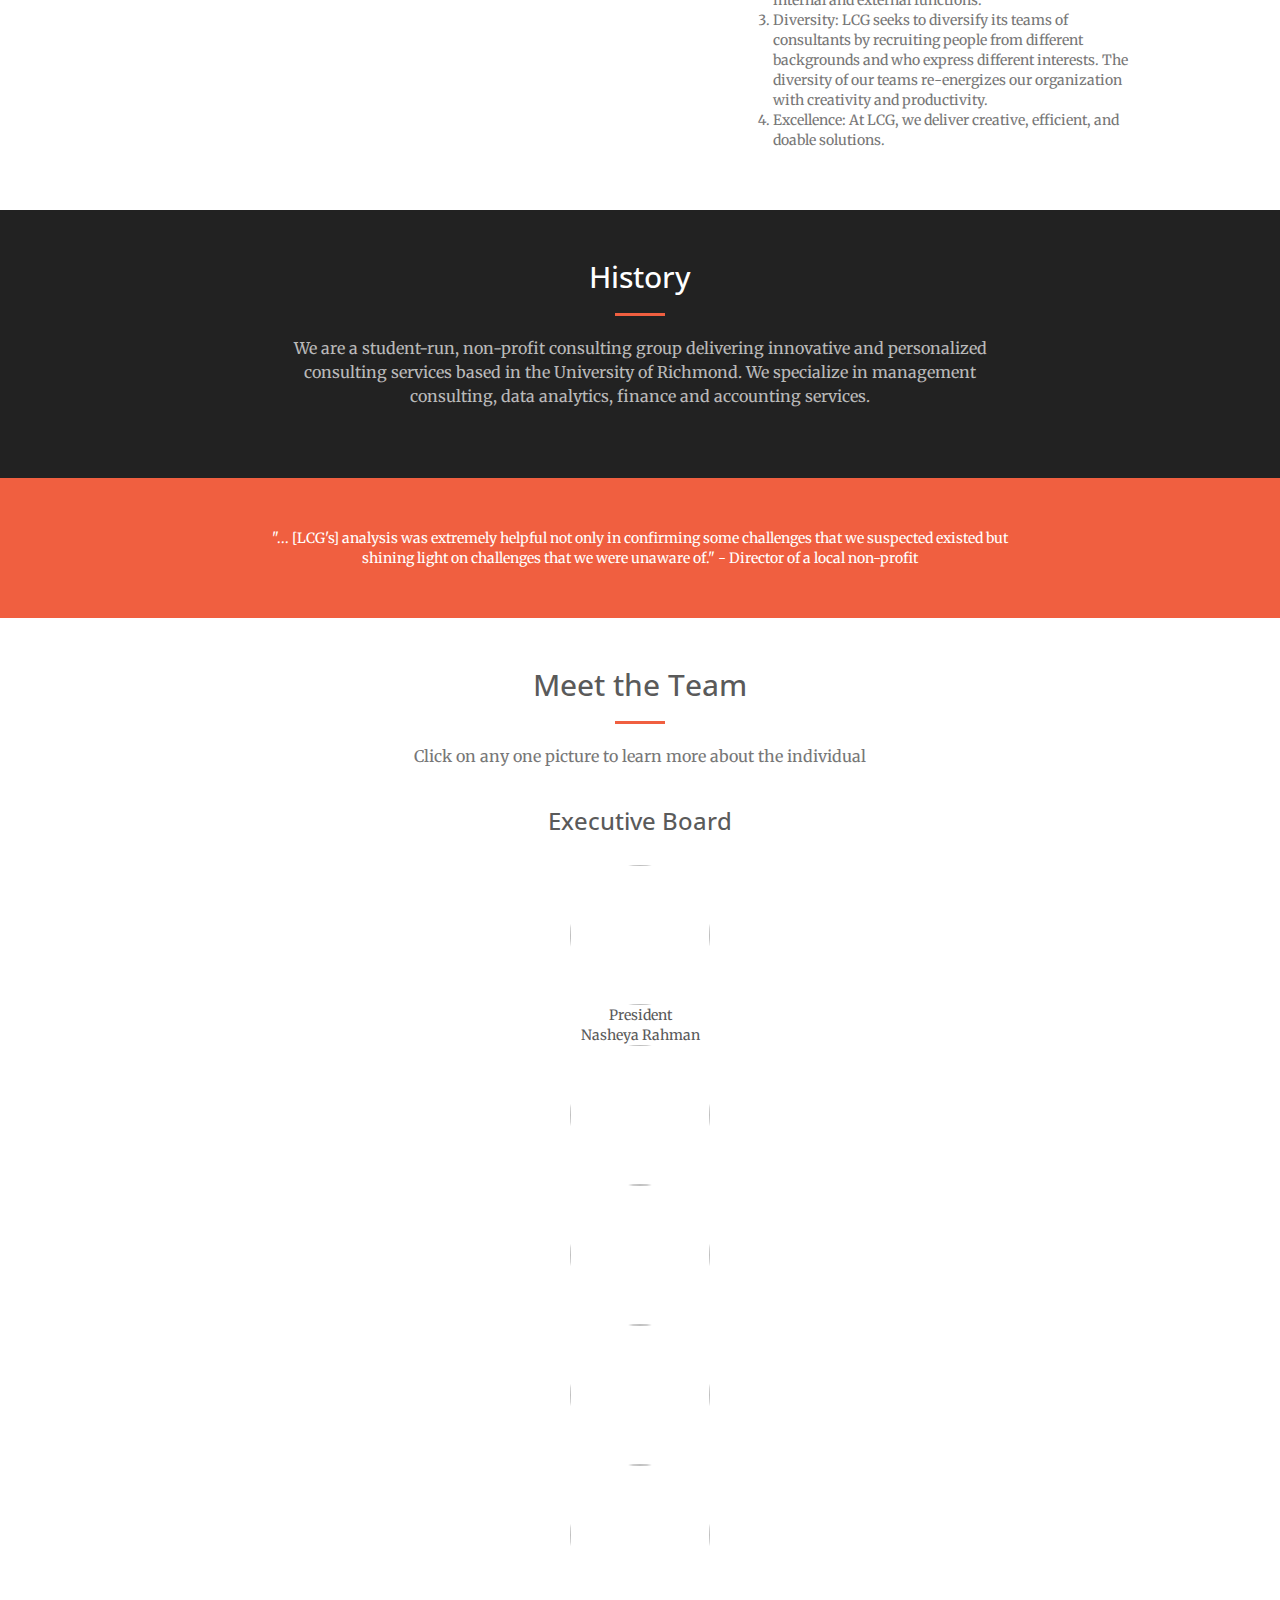
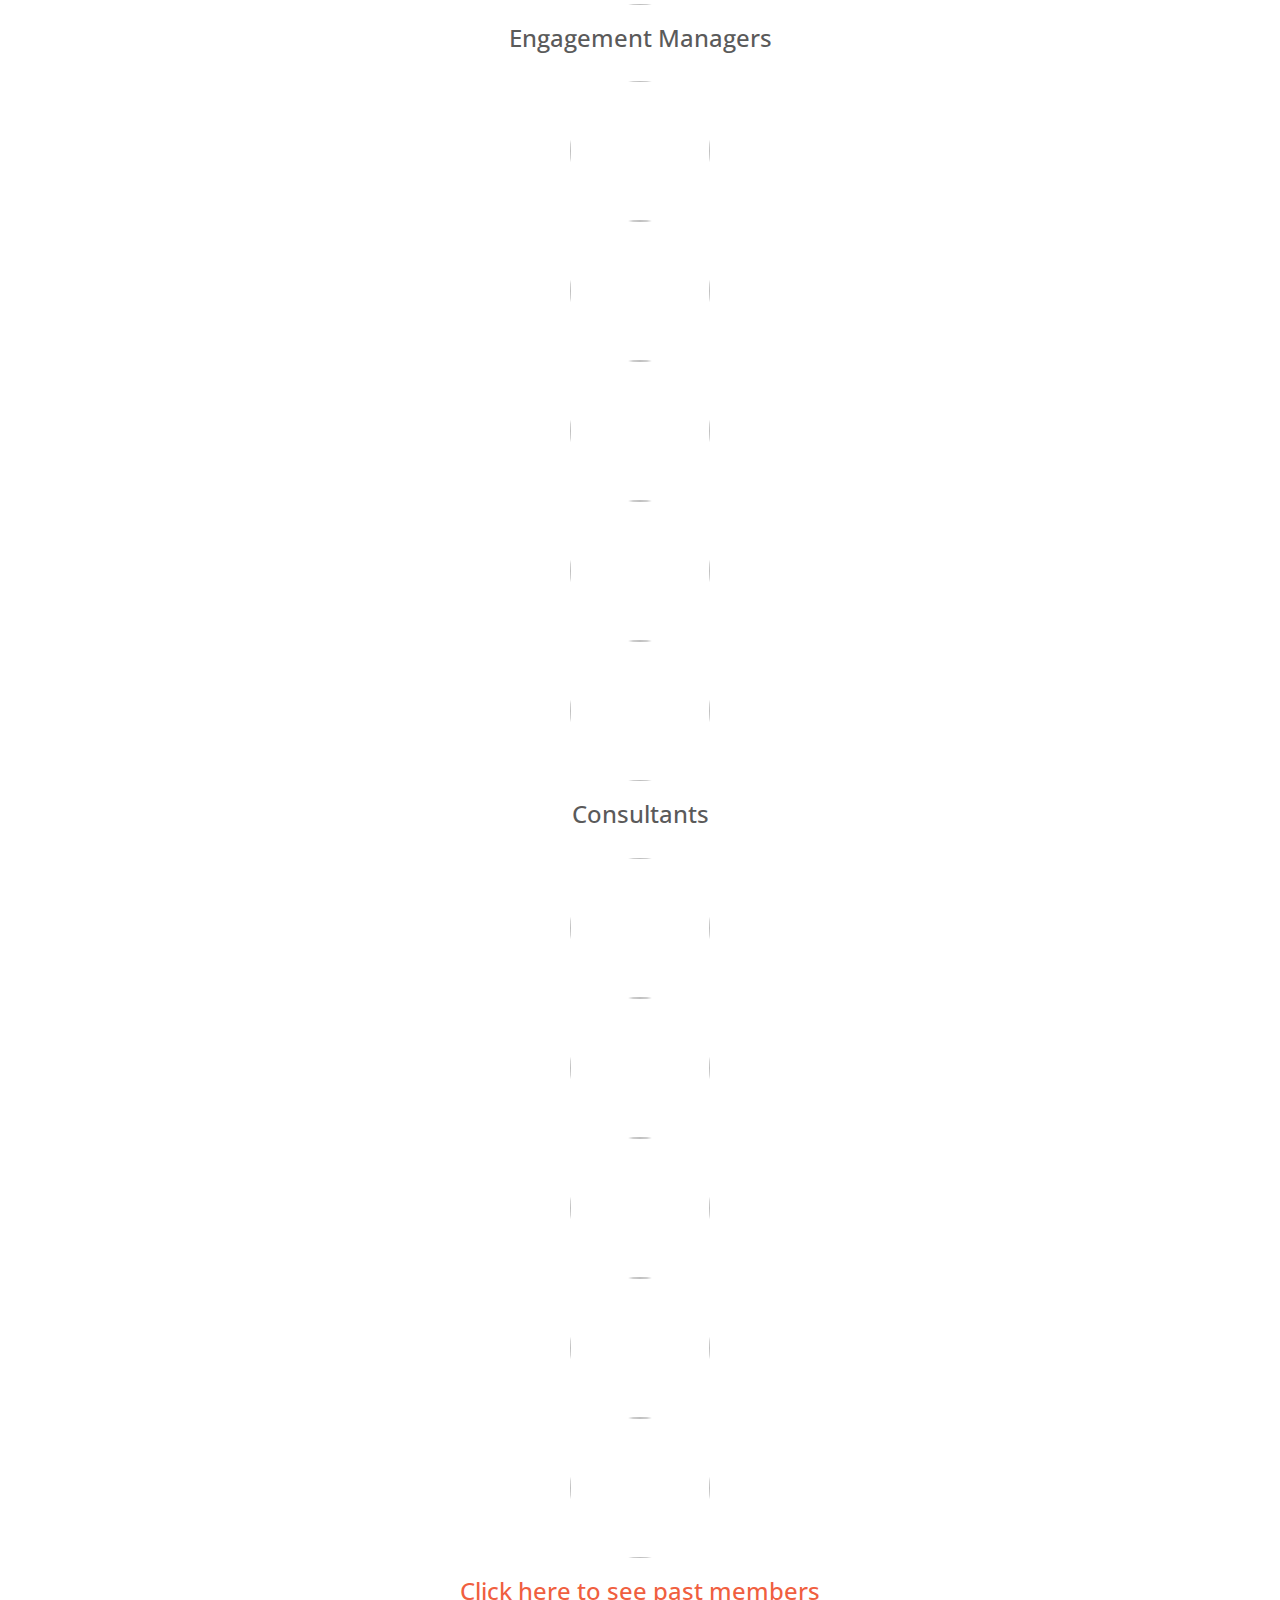
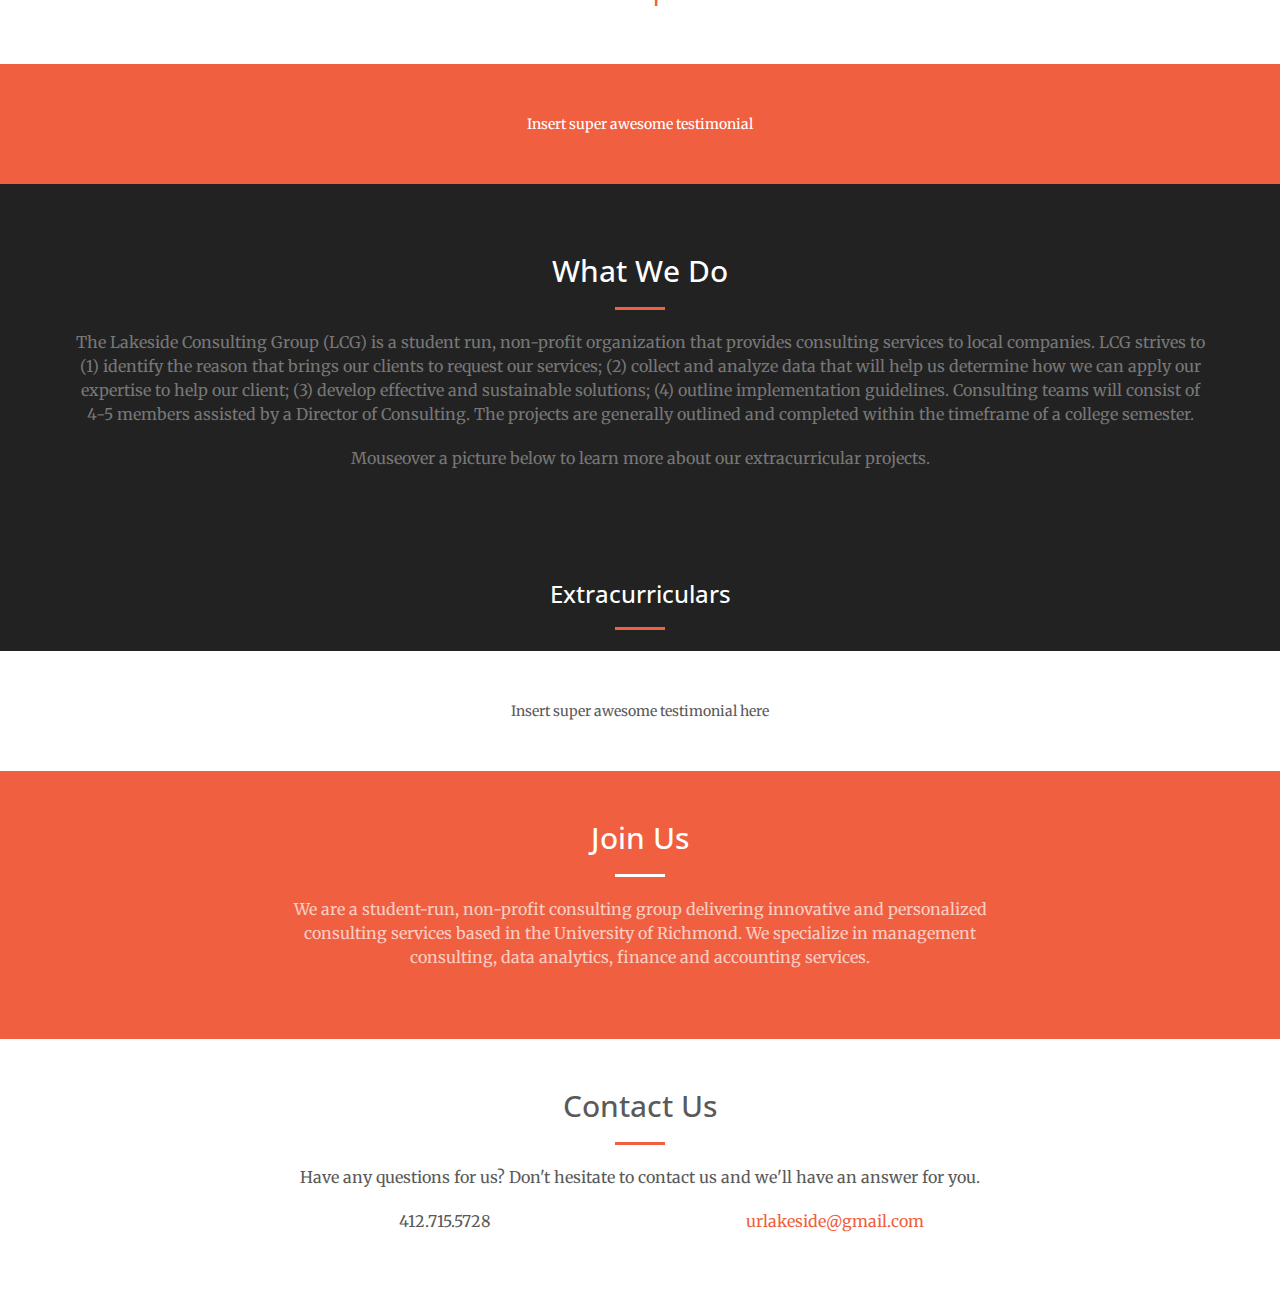
==== commit 62fe0704: "Updated some css and made past members page" ====
--- a/index.html
+++ b/index.html
@@ -82,239 +82,268 @@
     </nav>
 
     <header>
-       
-    <!-- Carousel ================================================== -->
-   <!--  <div id="myCarousel" class="carousel slide" data-ride="carousel"> -->
-      <!-- Indicators -->
-      <!-- <ol class="carousel-indicators">
-        <li data-target="#myCarousel" data-slide-to="0" class="active"></li>
-        <li data-target="#myCarousel" data-slide-to="1"></li>
-        <li data-target="#myCarousel" data-slide-to="2"></li>
-      </ol>
-      <div class="carousel-inner" role="listbox">
-        <div class="item active">
-          <img class="first-slide" src="[data-uri]">
-          <div class="container">
-            <div class="carousel-caption">
-              <h1>Welcome to the Lakeside Consulting Group</h1>
-              <p>Brought to you by the University of Richmond</p>
-              <p><a class="btn btn-lg btn-primary" href="#" role="button">Sign up today</a></p>
-            </div>
-          </div>
-        </div>
-        <div class="item">
-          <img class="second-slide" src="[data-uri]">
-          <div class="container">
-            <div class="carousel-caption">
-              <h1>Another example headline.</h1>
-              <p>Cras justo odio, dapibus ac facilisis in, egestas eget quam. Donec id elit non mi porta gravida at eget metus. Nullam id dolor id nibh ultricies vehicula ut id elit.</p>
-              <p><a class="btn btn-lg btn-primary" href="#" role="button">Learn more</a></p>
-            </div>
-          </div>
-        </div>
-        <div class="item">
-          <img class="third-slide" src="[data-uri]">
-          <div class="container">
-            <div class="carousel-caption">
-              <h1>One more for good measure.</h1>
-              <p>Cras justo odio, dapibus ac facilisis in, egestas eget quam. Donec id elit non mi porta gravida at eget metus. Nullam id dolor id nibh ultricies vehicula ut id elit.</p>
-              <p><a class="btn btn-lg btn-primary" href="#" role="button">Browse gallery</a></p>
-            </div>
-          </div>
-        </div>
-      </div>
-
-      <a class="left carousel-control" href="#myCarousel" role="button" data-slide="prev">
-        <span class="glyphicon glyphicon-chevron-left" aria-hidden="true"></span>
-        <span class="sr-only">Previous</span>
-      </a>
-
-      <a class="right carousel-control" href="#myCarousel" role="button" data-slide="next">
-        <span class="glyphicon glyphicon-chevron-right" aria-hidden="true"></span>
-        <span class="sr-only">Next</span>
-      </a>
-    </div> --><!-- /.carousel -->
     <div class="header-content">
             <div class="header-content-inner">
                 <h1>Welcome to the</h1><br>
                 <h1 class="highlight">Lakeside Consulting Group</h1>
-                <hr>
-                <p>A student-run, non-profit consulting group delivering innovative and personalized consulting services, specializing in management consulting, data analytics, finance and accounting services</p>
+                <h2 style="font-size: 16px;">Incorporated in 2016</h2>
+                <hr class="light">
                 <a href="#about" class="btn btn-primary btn-xl page-scroll">Learn More About Us</a>
             </div>
     </div>
     </header>
 
+    <section class="testimonial">
+        <div class="container">
+            <div class="row">
+                <div class="col-lg-8 col-lg-offset-2 text-center">
+                Insert super awesome testimonial here
+                </div>
+            </div>
+        </div>
+    </section>
+
     <section class="bg-primary" id="about">
         <div class="container">
             <div class="row">
                 <div class="col-lg-8 col-lg-offset-2 text-center">
                     <h2 class="section-heading">Who We Are</h2>
                     <hr class="light">
-                    <p class="text-faded">Start Bootstrap has everything you need to get your new website up and running in no time! All of the templates and themes on Start Bootstrap are open source, free to download, and easy to use. No strings attached!</p>
-                    <a href="#" class="btn btn-default btn-xl">Get Started!</a>
-                </div>
-            </div>
-        </div>
-    </section>
-
-    <section id="services">
+                    <p class="text-faded">We are a student-run, non-profit consulting group delivering innovative and personalized consulting services based in the University of Richmond. We specialize in management consulting, data analytics, finance and accounting services.</p>
+                </div>
+            </div>
+        </div>
+    </section>
+
+    <section id="mission">
+        <div class="container">
+            <div class="row">
+                <div class="col-lg-12 text-center">
+                    <h2 class="section-heading">Mission & Values</h2>
+                    <hr class="primary">
+                </div>
+            </div>
+            <div class="row">
+                <div class="col-lg-6 col-md-6">
+                    <div class="service-box">
+                        <center><i class="fa fa-4x fa-star wow bounceIn text-primary"></i>
+                        <h3>Mission</h3></center>
+                        
+                            <ol class="text-muted">
+                                <li>Provide high quality advisory services to strengthen or develop the clients we work with.
+                                </li>
+                                <li>Engage student leaders with a passion for consulting by allowing them to have hands-on experience in the consulting world.</li>
+                            </ol>
+                        
+                    </div>
+                </div>
+                <div class="col-lg-6 col-md-6">
+                    <div class="service-box">
+                        <center><i class="fa fa-4x fa-heart wow bounceIn text-primary" data-wow-delay=".3s"></i>
+                        <h3>Values</h3></center>
+                        <ol class="text-muted">
+                            <li>Client First: We work to provide the best services and guarantee 100% satisfaction for our clients. We listen to their needs and empower them to achieve more with us.
+                            </li>
+                            <li>Integrity: At LCG, sincerity and transparency are prime values that drive our organization both in its internal and external functions.</li>
+                            <li>Diversity: LCG seeks to diversify its teams of consultants by recruiting people from different backgrounds and who express different interests. The diversity of our teams re-energizes our organization with creativity and productivity.</li>
+                            <li>Excellence: At LCG, we deliver creative, efficient, and doable solutions.</li>
+                        </ol>
+                    </div>
+                </div>
+            </div>
+        </div>
+    </section>
+
+    <section class="bg-dark" id="history">
+        <div class="container">
+            <div class="row">
+                <div class="col-lg-8 col-lg-offset-2 text-center">
+                    <h2 class="section-heading">History</h2>
+                    <hr>
+                    <p class="text-faded">We are a student-run, non-profit consulting group delivering innovative and personalized consulting services based in the University of Richmond. We specialize in management consulting, data analytics, finance and accounting services.</p>
+                </div>
+            </div>
+        </div>
+    </section>
+
+    <section class="testimonial bg-primary">
+        <div class="container">
+            <div class="row">
+                <div class="col-lg-8 col-lg-offset-2 text-center">
+                "... [LCG's] analysis was extremely helpful not only in confirming some challenges that we suspected existed but shining light on challenges that we were unaware of." - Director of a local non-profit
+                </div>
+            </div>
+        </div>
+    </section>
+
+    <section id="meet">
         <div class="container">
             <div class="row">
                 <div class="col-lg-12 text-center">
                     <h2 class="section-heading">Meet the Team</h2>
                     <hr class="primary">
+                    <p class="text-muted">Click on any one picture to learn more about the individual</p>
+                </div>
+            </div>
+            <div class="row">
+                <div class="col-lg-12 text-center">
+                    <h3>Executive Board</h3>
                 </div>
             </div>
         <center>
         <div class="slider single-item" style="margin-top: 20px;">
-          <div><a href="#" data-toggle="modal" data-target="#NasheyaRahman"><img class="img-circle" data-lazy="img/people/NasheyaRahman.png" width="140" height="140"></a></div>
+          <div><a href="#" data-toggle="modal" data-target="#NasheyaRahman"><img class="img-circle" data-lazy="img/people/NasheyaRahman.png" width="140" height="140"></a><br>President<br>Nasheya Rahman</div>
           <div><a href="#" data-toggle="modal" data-target="#NasheyaRahman"><img class="img-circle" data-lazy="img/people/NasheyaRahman.png" width="140" height="140"></a></div>
           <div><a href="#" data-toggle="modal" data-target="#NasheyaRahman"><img class="img-circle" data-lazy="img/people/NasheyaRahman.png" width="140" height="140"></a></div>
           <div><a href="#" data-toggle="modal" data-target="#NasheyaRahman"><img class="img-circle" data-lazy="img/people/NasheyaRahman.png" width="140" height="140"></a></div>
           <div><a href="#" data-toggle="modal" data-target="#NasheyaRahman"><img class="img-circle" data-lazy="img/people/NasheyaRahman.png" width="140" height="140"></a></div>
         </div>
       </center>
-        </div>
-        <div class="container">
-            <div class="row">
-                <div class="col-lg-3 col-md-6 text-center">
-                    <div class="service-box">
-                        <i class="fa fa-4x fa-diamond wow bounceIn text-primary"></i>
-                        <h3>Sturdy Templates</h3>
-                        <p class="text-muted">Our templates are updated regularly so they don't break.</p>
-                    </div>
-                </div>
-                <div class="col-lg-3 col-md-6 text-center">
-                    <div class="service-box">
-                        <i class="fa fa-4x fa-paper-plane wow bounceIn text-primary" data-wow-delay=".1s"></i>
-                        <h3>Ready to Ship</h3>
-                        <p class="text-muted">You can use this theme as is, or you can make changes!</p>
-                    </div>
-                </div>
-                <div class="col-lg-3 col-md-6 text-center">
-                    <div class="service-box">
-                        <i class="fa fa-4x fa-newspaper-o wow bounceIn text-primary" data-wow-delay=".2s"></i>
-                        <h3>Up to Date</h3>
-                        <p class="text-muted">We update dependencies to keep things fresh.</p>
-                    </div>
-                </div>
-                <div class="col-lg-3 col-md-6 text-center">
-                    <div class="service-box">
-                        <i class="fa fa-4x fa-heart wow bounceIn text-primary" data-wow-delay=".3s"></i>
-                        <h3>Made with Love</h3>
-                        <p class="text-muted">You have to make your websites with love these days!</p>
-                    </div>
-                </div>
-            </div>
-        </div>
-    </section>
-
-    <section class="no-padding" id="portfolio">
+      <div class="row">
+                <div class="col-lg-12 text-center">
+                    <h3>Engagement Managers</h3>
+                </div>
+            </div>
+        <center>
+        <div class="slider single-item" style="margin-top: 20px;">
+          <div><a href="#" data-toggle="modal" data-target="#NasheyaRahman"><img class="img-circle" data-lazy="img/people/NasheyaRahman.png" width="140" height="140"></a></div>
+          <div><a href="#" data-toggle="modal" data-target="#NasheyaRahman"><img class="img-circle" data-lazy="img/people/NasheyaRahman.png" width="140" height="140"></a></div>
+          <div><a href="#" data-toggle="modal" data-target="#NasheyaRahman"><img class="img-circle" data-lazy="img/people/NasheyaRahman.png" width="140" height="140"></a></div>
+          <div><a href="#" data-toggle="modal" data-target="#NasheyaRahman"><img class="img-circle" data-lazy="img/people/NasheyaRahman.png" width="140" height="140"></a></div>
+          <div><a href="#" data-toggle="modal" data-target="#NasheyaRahman"><img class="img-circle" data-lazy="img/people/NasheyaRahman.png" width="140" height="140"></a></div>
+        </div>
+      </center>
+
+        <div class="row">
+                <div class="col-lg-12 text-center">
+                    <h3>Consultants</h3>
+                </div>
+            </div>
+            <center>
+        <div class="slider single-item" style="margin-top: 20px;">
+          <div><a href="#" data-toggle="modal" data-target="#NasheyaRahman"><img class="img-circle" data-lazy="img/people/NasheyaRahman.png" width="140" height="140"></a></div>
+          <div><a href="#" data-toggle="modal" data-target="#NasheyaRahman"><img class="img-circle" data-lazy="img/people/NasheyaRahman.png" width="140" height="140"></a></div>
+          <div><a href="#" data-toggle="modal" data-target="#NasheyaRahman"><img class="img-circle" data-lazy="img/people/NasheyaRahman.png" width="140" height="140"></a></div>
+          <div><a href="#" data-toggle="modal" data-target="#NasheyaRahman"><img class="img-circle" data-lazy="img/people/NasheyaRahman.png" width="140" height="140"></a></div>
+          <div><a href="#" data-toggle="modal" data-target="#NasheyaRahman"><img class="img-circle" data-lazy="img/people/NasheyaRahman.png" width="140" height="140"></a></div>
+        </div>
+      </center>
+      <div class="row">
+                <div class="col-lg-12 text-center">
+                    <a href=""><h3>Click here to see past members</h3></a>
+                </div>
+            </div>
+        </div>
+        
+    </section>
+
+    <section class="testimonial bg-primary">
+        <div class="container">
+            <div class="row">
+                <div class="col-lg-8 col-lg-offset-2 text-center">
+                Insert super awesome testimonial
+                </div>
+            </div>
+        </div>
+    </section>
+
+    <aside class="bg-dark" id="whatwedo">
+        <div class="container text-center">
+            <h2>What We Do</h2>
+            <hr>
+            <p class="text-muted">The Lakeside Consulting Group (LCG) is a student run, non-profit organization that provides consulting services to local companies. LCG strives to (1) identify the reason that brings our clients to request our services; (2) collect and analyze data that will help us determine how we can apply our expertise to help our client; (3) develop effective and sustainable solutions; (4) outline implementation guidelines. Consulting teams will consist of 4-5 members assisted by a Director of Consulting. The projects are generally outlined and completed within the timeframe of a college semester.</p>
+            <p class="text-muted">Mouseover a picture below to learn more about our extracurricular projects.</p>
+        </div>
+    </aside>
+
+    <section class="no-padding bg-dark">
         <div class="container-fluid">
             <div class="row no-gutter">
-                <div class="col-lg-4 col-sm-6">
-                    <a href="#" class="portfolio-box">
+                <div class="col-lg-12">
+                    <a class="portfolio-box">
                         <img src="img/portfolio/1.jpg" class="img-responsive" alt="">
                         <div class="portfolio-box-caption">
                             <div class="portfolio-box-caption-content">
-                                <div class="project-category text-faded">
-                                    Category
-                                </div>
                                 <div class="project-name">
-                                    Project Name
+                                    Core Activity
                                 </div>
                             </div>
                         </div>
                     </a>
                 </div>
+            </div>
+
+            <div class="container text-center">
+                <br>
+            <h3>Extracurriculars</h3>
+            <hr>
+        </div>
+            
+            <div class="row no-gutter">
                 <div class="col-lg-4 col-sm-6">
-                    <a href="#" class="portfolio-box">
-                        <img src="img/portfolio/2.jpg" class="img-responsive" alt="">
+                    <a class="portfolio-box">
+                        <img src="img/portfolio/1.jpg" class="img-responsive" alt="">
                         <div class="portfolio-box-caption">
                             <div class="portfolio-box-caption-content">
-                                <div class="project-category text-faded">
-                                    Category
-                                </div>
                                 <div class="project-name">
-                                    Project Name
+                                    Consulting Bootcamps
                                 </div>
                             </div>
                         </div>
                     </a>
                 </div>
                 <div class="col-lg-4 col-sm-6">
-                    <a href="#" class="portfolio-box">
-                        <img src="img/portfolio/3.jpg" class="img-responsive" alt="">
+                    <a class="portfolio-box">
+                        <img src="img/portfolio/2.jpg" class="img-responsive" alt="">
                         <div class="portfolio-box-caption">
                             <div class="portfolio-box-caption-content">
-                                <div class="project-category text-faded">
-                                    Category
+                                <div class="project-name">
+                                    Speaker Events
                                 </div>
-                                <div class="project-name">
-                                    Project Name
+                                <div class="project-category">
+                                    Put some stuff here
                                 </div>
                             </div>
                         </div>
                     </a>
                 </div>
-                <div class="col-lg-4 col-sm-6">
-                    <a href="#" class="portfolio-box">
-                        <img src="img/portfolio/4.jpg" class="img-responsive" alt="">
+                <div class="col-lg-4 col-sm-12">
+                    <a class="portfolio-box">
+                        <img src="img/portfolio/3.jpg" class="img-responsive" alt="">
                         <div class="portfolio-box-caption">
                             <div class="portfolio-box-caption-content">
-                                <div class="project-category text-faded">
-                                    Category
-                                </div>
                                 <div class="project-name">
-                                    Project Name
+                                    Case Studies
                                 </div>
                             </div>
                         </div>
                     </a>
                 </div>
-                <div class="col-lg-4 col-sm-6">
-                    <a href="#" class="portfolio-box">
-                        <img src="img/portfolio/5.jpg" class="img-responsive" alt="">
-                        <div class="portfolio-box-caption">
-                            <div class="portfolio-box-caption-content">
-                                <div class="project-category text-faded">
-                                    Category
-                                </div>
-                                <div class="project-name">
-                                    Project Name
-                                </div>
-                            </div>
-                        </div>
-                    </a>
-                </div>
-                <div class="col-lg-4 col-sm-6">
-                    <a href="#" class="portfolio-box">
-                        <img src="img/portfolio/6.jpg" class="img-responsive" alt="">
-                        <div class="portfolio-box-caption">
-                            <div class="portfolio-box-caption-content">
-                                <div class="project-category text-faded">
-                                    Category
-                                </div>
-                                <div class="project-name">
-                                    Project Name
-                                </div>
-                            </div>
-                        </div>
-                    </a>
-                </div>
-            </div>
-        </div>
-    </section>
-
-    <aside class="bg-dark">
-        <div class="container text-center">
-            <div class="call-to-action">
-                <h2>Free Download at Start Bootstrap!</h2>
-                <a href="#" class="btn btn-default btn-xl wow tada">Download Now!</a>
-            </div>
-        </div>
-    </aside>
+            </div>
+        </div>
+    </section>
+
+    <section class="testimonial">
+        <div class="container">
+            <div class="row">
+                <div class="col-lg-8 col-lg-offset-2 text-center">
+                Insert super awesome testimonial here
+                </div>
+            </div>
+        </div>
+    </section>
+
+    <section class="bg-primary" id="join">
+        <div class="container">
+            <div class="row">
+                <div class="col-lg-8 col-lg-offset-2 text-center">
+                    <h2 class="section-heading">Join Us</h2>
+                    <hr class="light">
+                    <p class="text-faded">We are a student-run, non-profit consulting group delivering innovative and personalized consulting services based in the University of Richmond. We specialize in management consulting, data analytics, finance and accounting services.</p>
+                </div>
+            </div>
+        </div>
+    </section>
 
     <section id="contact">
         <div class="container">
--- a/css/custom.css
+++ b/css/custom.css
@@ -17,6 +17,10 @@
  /* margin-right: 20px;*/
   margin-top: -25px;
   max-height: 75px;
+}
+
+.prev-member {
+  margin-bottom: 30px;
 }
 
 /* CUSTOMIZE THE CAROUSEL
--- a/css/creative.css
+++ b/css/creative.css
@@ -210,7 +210,8 @@
 }
 
 header .header-content .header-content-inner p {
-    margin-bottom: 50px;
+    /*margin-bottom: 25px;
+    margin-bottom: 50px;*/
     font-size: 16px;
     font-weight: 300;
     color: rgba(255,255,255,.7);
@@ -300,7 +301,7 @@
 }
 
 .portfolio-box .portfolio-box-caption .portfolio-box-caption-content .project-category {
-    text-transform: uppercase;
+    /*text-transform: uppercase;*/
     font-size: 14px;
     font-weight: 600;
 }
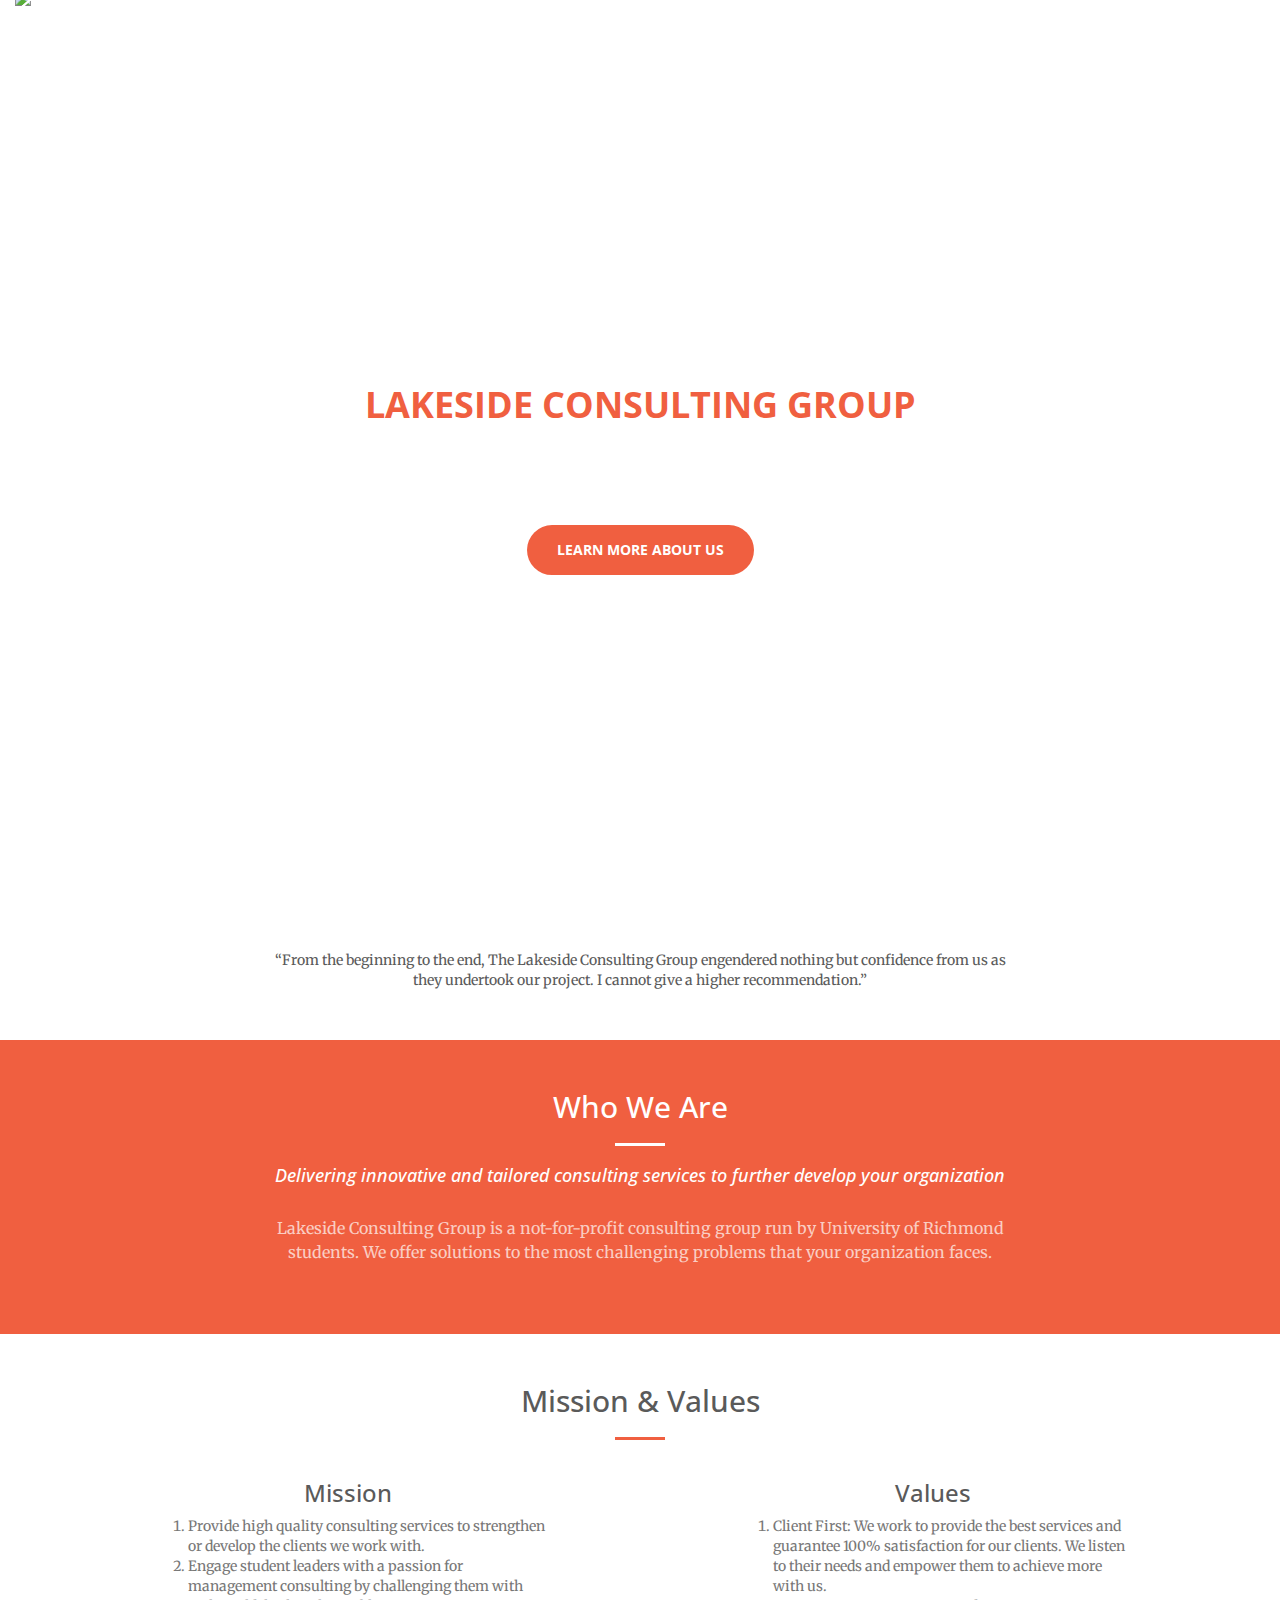
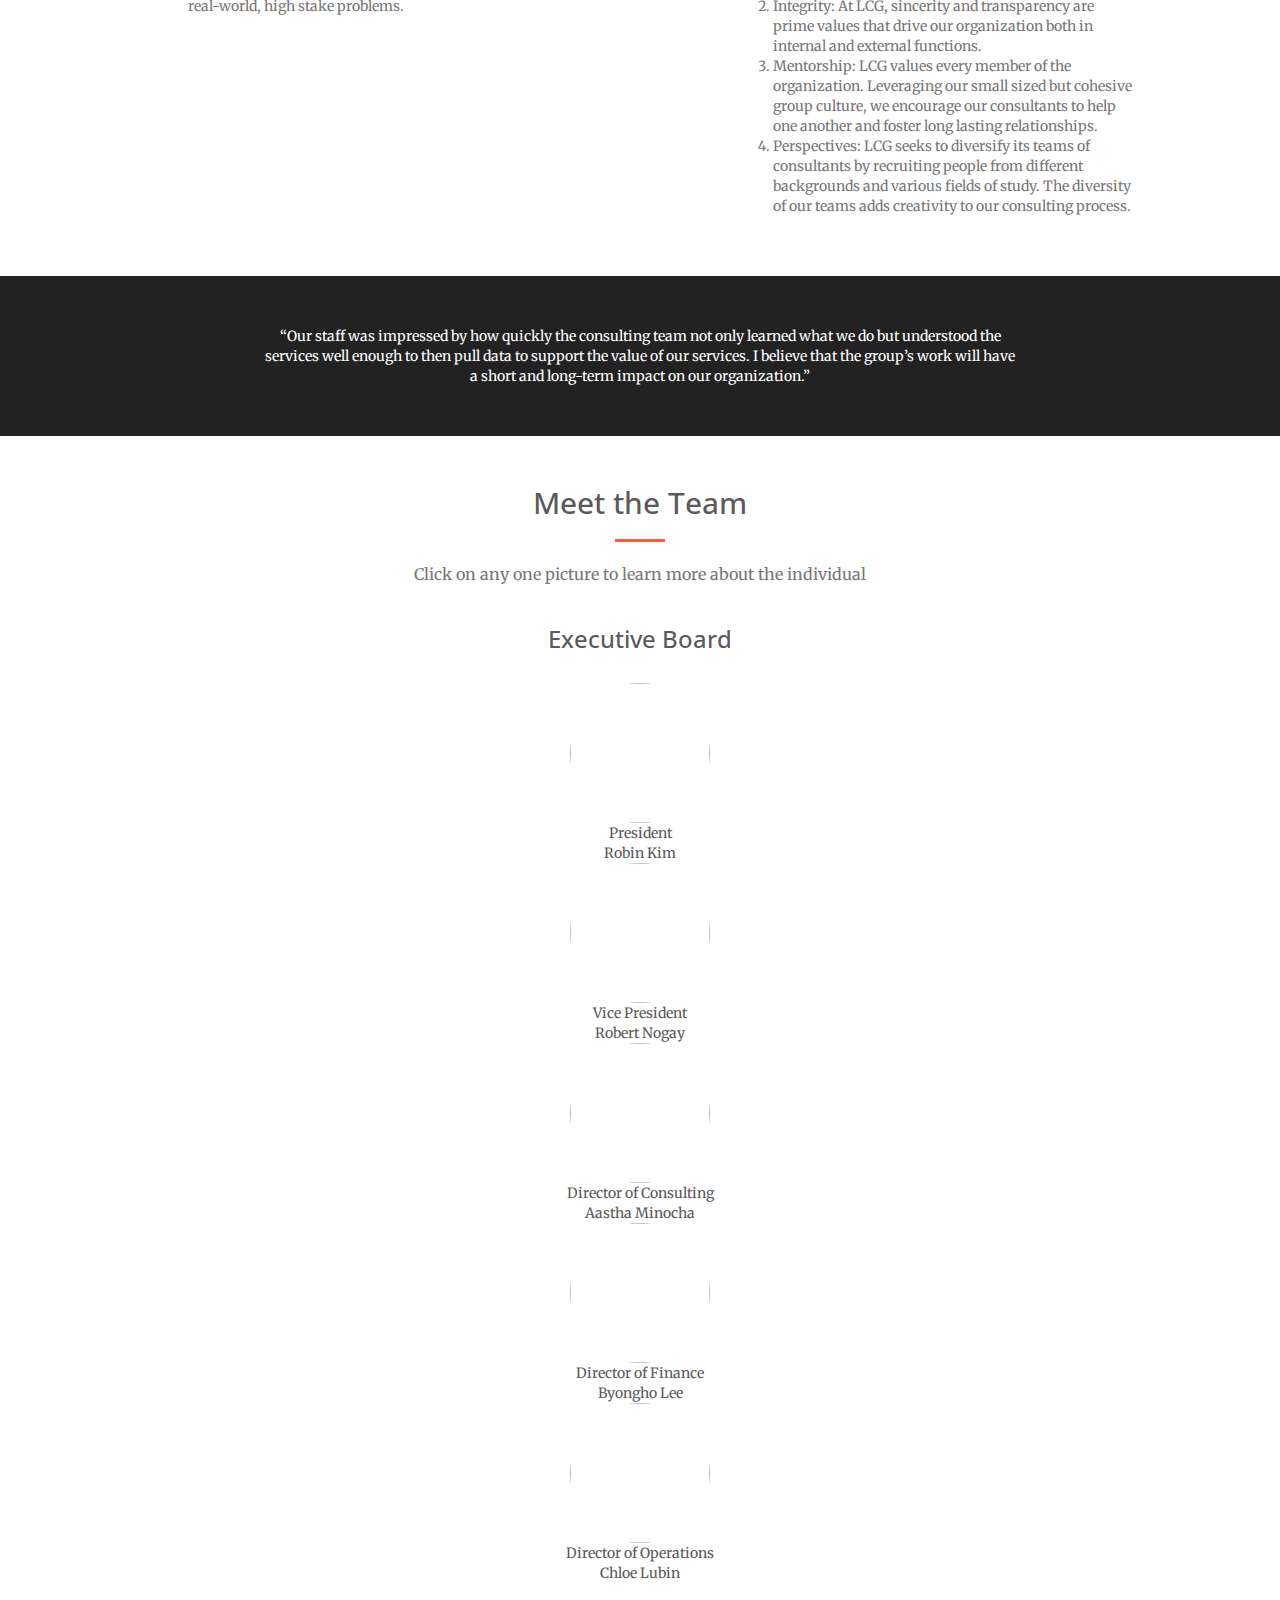
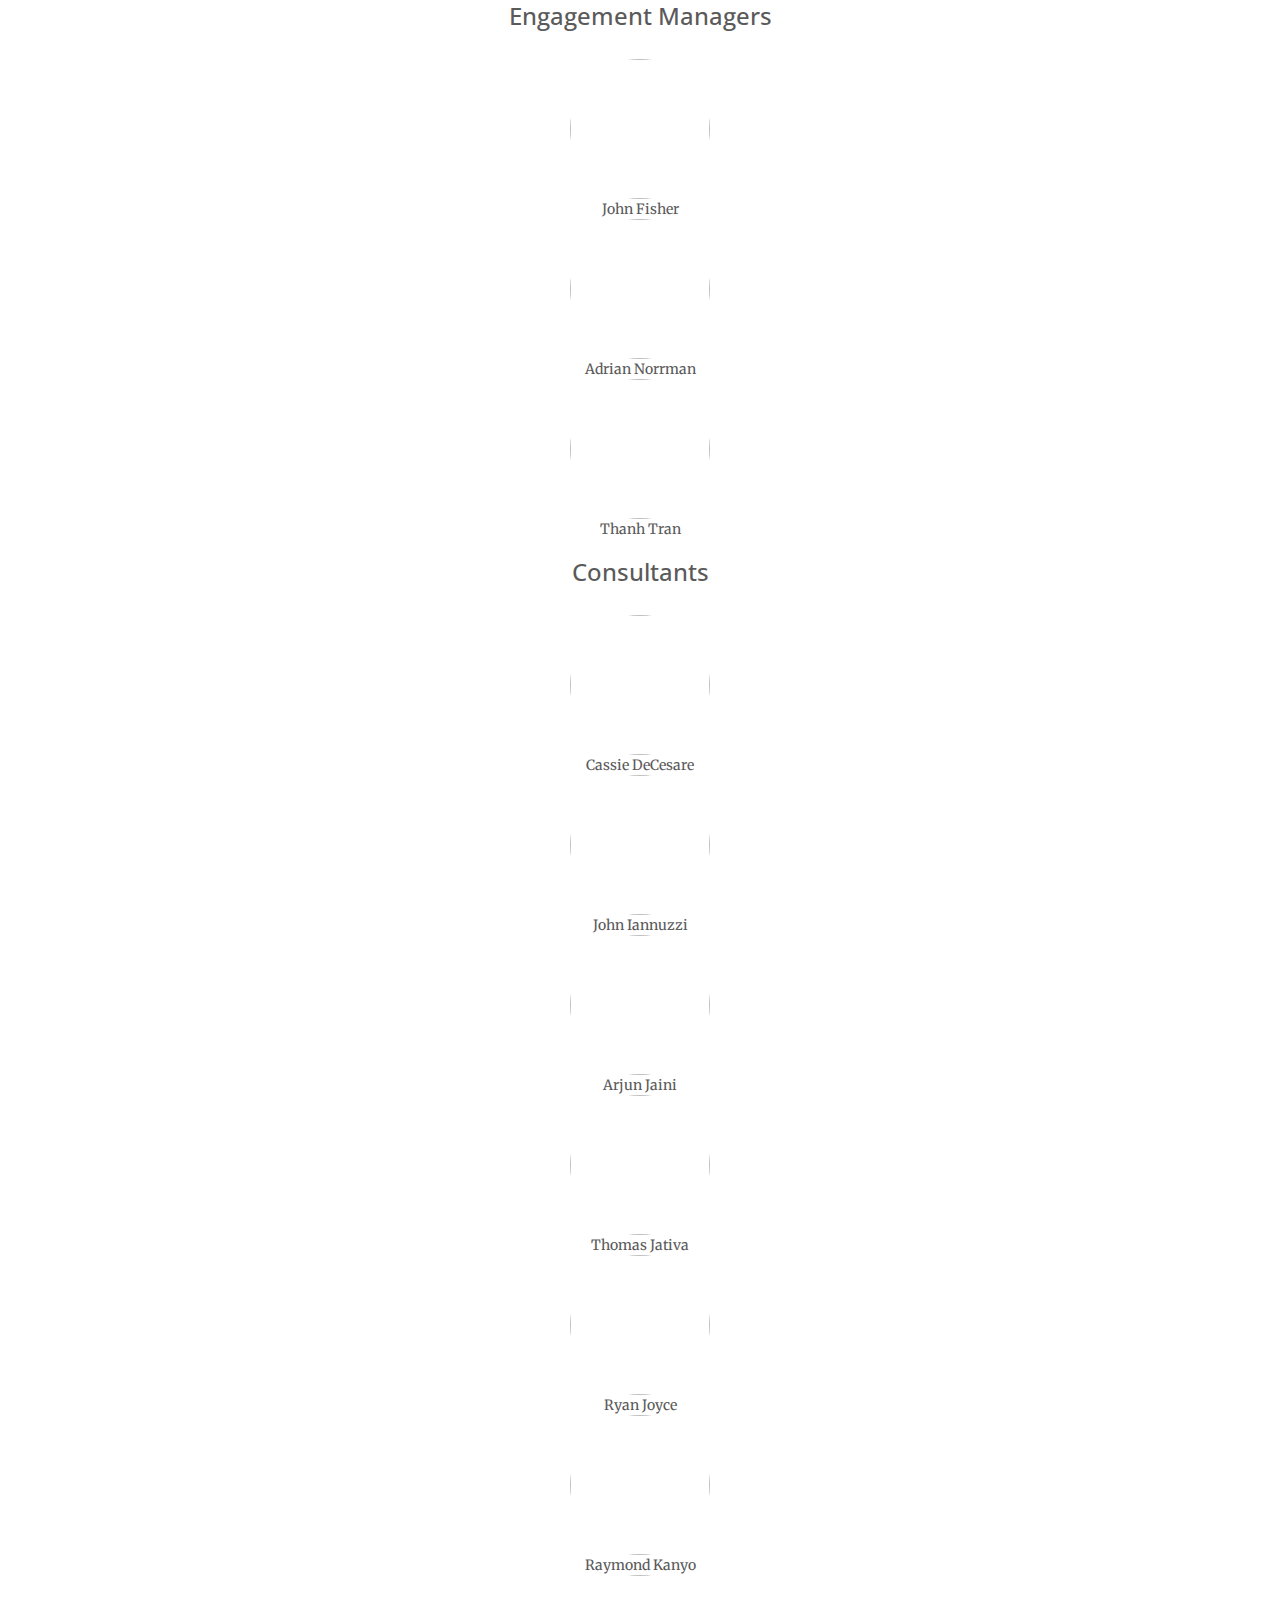
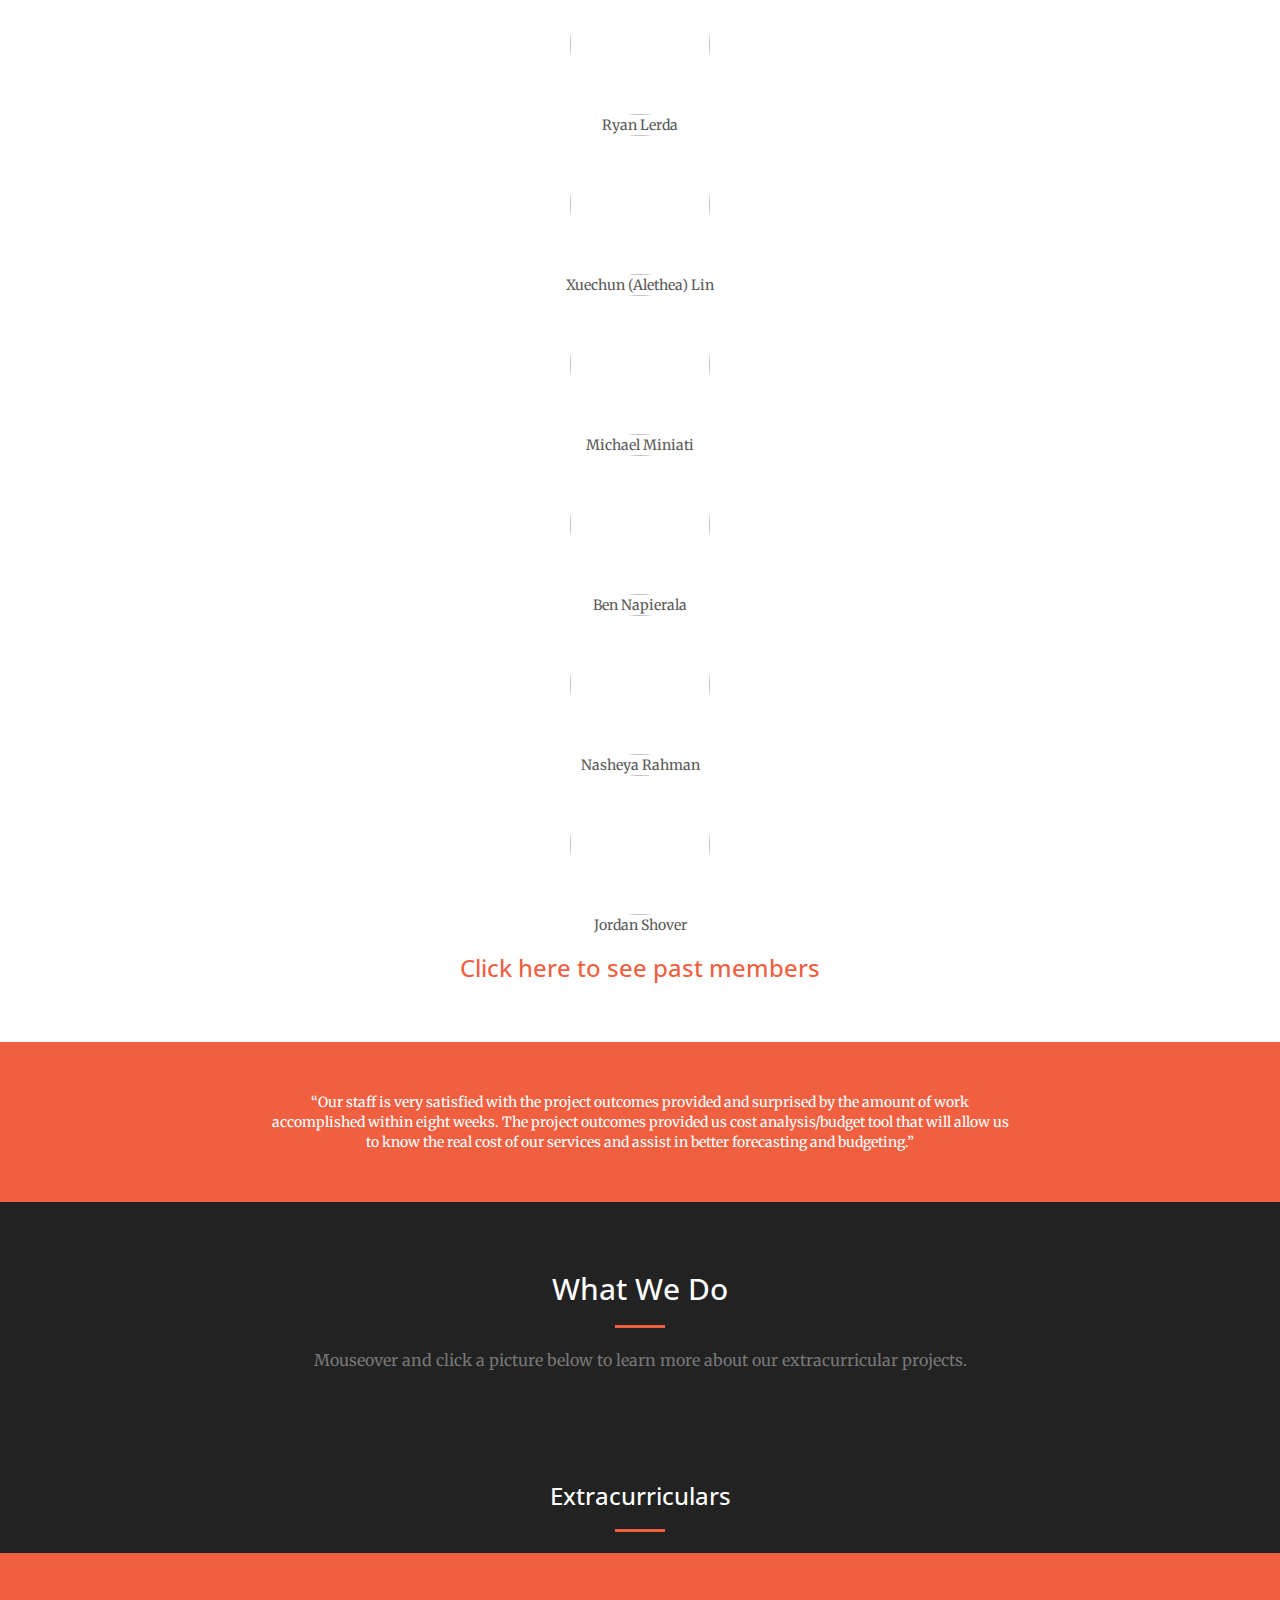
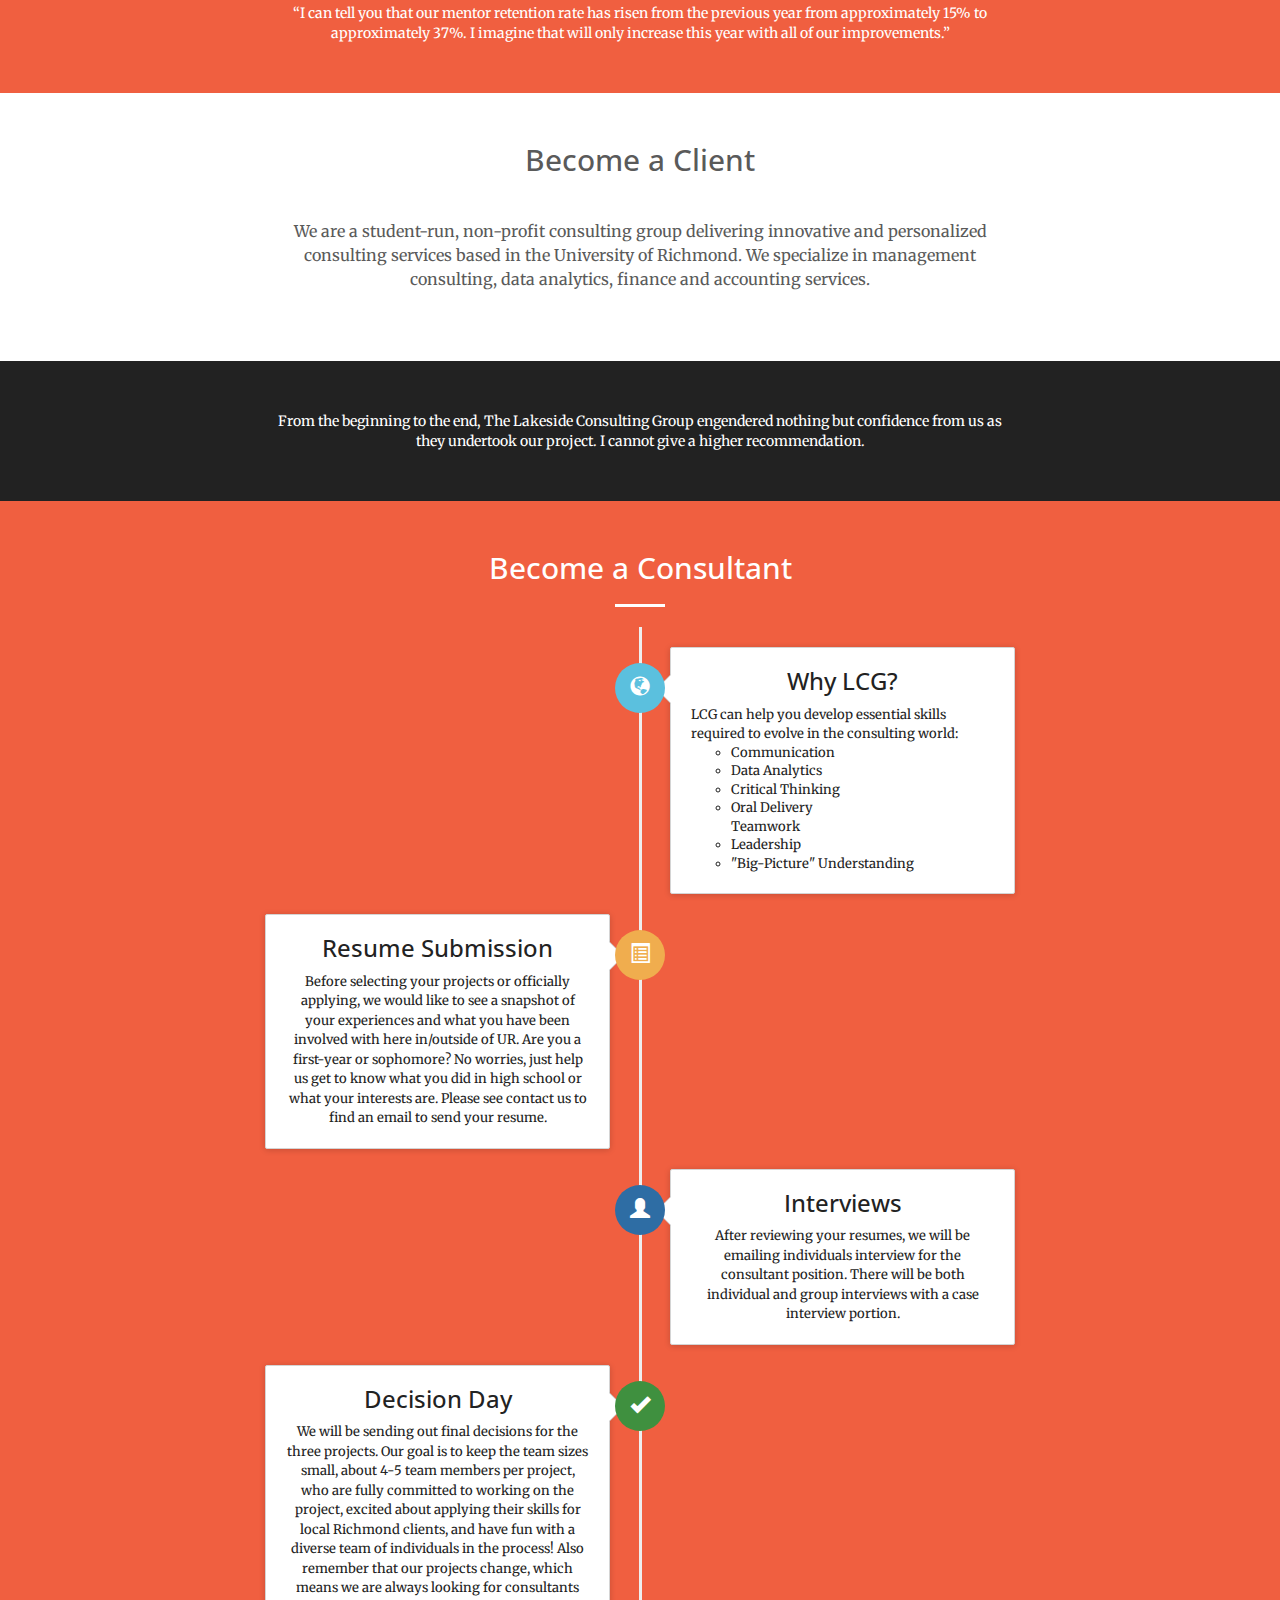
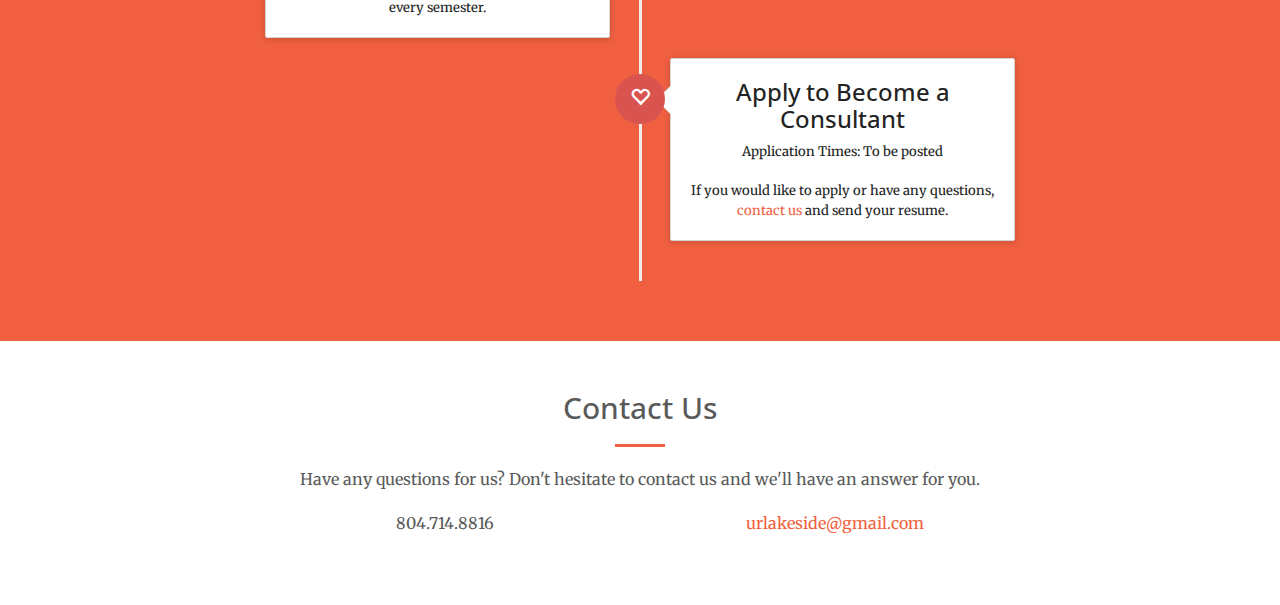
==== commit 52df92d8: "Added in people and added in more correct content" ====
--- a/index.html
+++ b/index.html
@@ -61,7 +61,6 @@
               <ul class="dropdown-menu">
                 <li><a class="page-scroll" href="#about">Who We Are</a></li>
                 <li><a class="page-scroll" href="#mission">Mission & Values</a></li>
-                <li><a class="page-scroll" href="#history">History</a></li>
                 <li><a class="page-scroll" href="#meet">Meet the Team</a></li>
               </ul>
             </li>
@@ -69,7 +68,10 @@
                         <a class="page-scroll" href="#whatwedo">What We Do</a>
                     </li>
                     <li>
-                        <a class="page-scroll" href="#join">Join Us</a>
+                        <a class="page-scroll" href="#client">Become a Client</a>
+                    </li>
+                    <li>
+                        <a class="page-scroll" href="#consultant">Become a Consultant</a>
                     </li>
                     <li>
                         <a class="page-scroll" href="#contact">Contact Us</a>
@@ -86,7 +88,7 @@
             <div class="header-content-inner">
                 <h1>Welcome to the</h1><br>
                 <h1 class="highlight">Lakeside Consulting Group</h1>
-                <h2 style="font-size: 16px;">Incorporated in 2016</h2>
+                <h2 style="font-size: 16px;"><em>Incorporated in 2016</em></h2>
                 <hr class="light">
                 <a href="#about" class="btn btn-primary btn-xl page-scroll">Learn More About Us</a>
             </div>
@@ -97,7 +99,7 @@
         <div class="container">
             <div class="row">
                 <div class="col-lg-8 col-lg-offset-2 text-center">
-                Insert super awesome testimonial here
+                “From the beginning to the end, The Lakeside Consulting Group engendered nothing but confidence from us as they undertook our project. I cannot give a higher recommendation.”
                 </div>
             </div>
         </div>
@@ -109,7 +111,9 @@
                 <div class="col-lg-8 col-lg-offset-2 text-center">
                     <h2 class="section-heading">Who We Are</h2>
                     <hr class="light">
-                    <p class="text-faded">We are a student-run, non-profit consulting group delivering innovative and personalized consulting services based in the University of Richmond. We specialize in management consulting, data analytics, finance and accounting services.</p>
+                    <h4> <em>Delivering innovative and tailored consulting services to further develop your organization</em></h4>
+                    <br>
+                    <p class="text-faded">Lakeside Consulting Group is a not-for-profit consulting group run by University of Richmond students. We offer solutions to the most challenging problems that your organization faces.</p>
                 </div>
             </div>
         </div>
@@ -130,9 +134,9 @@
                         <h3>Mission</h3></center>
                         
                             <ol class="text-muted">
-                                <li>Provide high quality advisory services to strengthen or develop the clients we work with.
+                                <li>Provide high quality consulting services to strengthen or develop the clients we work with. 
                                 </li>
-                                <li>Engage student leaders with a passion for consulting by allowing them to have hands-on experience in the consulting world.</li>
+                                <li>Engage student leaders with a passion for management consulting by challenging them with real-world, high stake problems.</li>
                             </ol>
                         
                     </div>
@@ -142,11 +146,12 @@
                         <center><i class="fa fa-4x fa-heart wow bounceIn text-primary" data-wow-delay=".3s"></i>
                         <h3>Values</h3></center>
                         <ol class="text-muted">
-                            <li>Client First: We work to provide the best services and guarantee 100% satisfaction for our clients. We listen to their needs and empower them to achieve more with us.
+                            <li>Client First: We work to provide the best services and guarantee 100% satisfaction for our clients. We listen to their needs and empower them to achieve more with us. 
                             </li>
-                            <li>Integrity: At LCG, sincerity and transparency are prime values that drive our organization both in its internal and external functions.</li>
-                            <li>Diversity: LCG seeks to diversify its teams of consultants by recruiting people from different backgrounds and who express different interests. The diversity of our teams re-energizes our organization with creativity and productivity.</li>
-                            <li>Excellence: At LCG, we deliver creative, efficient, and doable solutions.</li>
+                            <li>Integrity: At LCG, sincerity and transparency are prime values that drive our organization both in internal and external functions.</li>
+                            <li>Mentorship: LCG values every member of the organization. Leveraging our small sized but cohesive group culture, we encourage our consultants to help one another and foster long lasting relationships.
+                            </li>
+                            <li>Perspectives: LCG seeks to diversify its teams of consultants by recruiting people from different backgrounds and various fields of study. The diversity of our teams adds creativity to our consulting process.</li>
                         </ol>
                     </div>
                 </div>
@@ -154,23 +159,11 @@
         </div>
     </section>
 
-    <section class="bg-dark" id="history">
+    <section class="bg-dark testimonial bg-primary">
         <div class="container">
             <div class="row">
                 <div class="col-lg-8 col-lg-offset-2 text-center">
-                    <h2 class="section-heading">History</h2>
-                    <hr>
-                    <p class="text-faded">We are a student-run, non-profit consulting group delivering innovative and personalized consulting services based in the University of Richmond. We specialize in management consulting, data analytics, finance and accounting services.</p>
-                </div>
-            </div>
-        </div>
-    </section>
-
-    <section class="testimonial bg-primary">
-        <div class="container">
-            <div class="row">
-                <div class="col-lg-8 col-lg-offset-2 text-center">
-                "... [LCG's] analysis was extremely helpful not only in confirming some challenges that we suspected existed but shining light on challenges that we were unaware of." - Director of a local non-profit
+                “Our staff was impressed by how quickly the consulting team not only learned what we do but understood the services well enough to then pull data to support the value of our services.  I believe that the group’s work will have a short and long-term impact on our organization.” 
                 </div>
             </div>
         </div>
@@ -192,11 +185,11 @@
             </div>
         <center>
         <div class="slider single-item" style="margin-top: 20px;">
-          <div><a href="#" data-toggle="modal" data-target="#NasheyaRahman"><img class="img-circle" data-lazy="img/people/NasheyaRahman.png" width="140" height="140"></a><br>President<br>Nasheya Rahman</div>
-          <div><a href="#" data-toggle="modal" data-target="#NasheyaRahman"><img class="img-circle" data-lazy="img/people/NasheyaRahman.png" width="140" height="140"></a></div>
-          <div><a href="#" data-toggle="modal" data-target="#NasheyaRahman"><img class="img-circle" data-lazy="img/people/NasheyaRahman.png" width="140" height="140"></a></div>
-          <div><a href="#" data-toggle="modal" data-target="#NasheyaRahman"><img class="img-circle" data-lazy="img/people/NasheyaRahman.png" width="140" height="140"></a></div>
-          <div><a href="#" data-toggle="modal" data-target="#NasheyaRahman"><img class="img-circle" data-lazy="img/people/NasheyaRahman.png" width="140" height="140"></a></div>
+          <div><a href="#" data-toggle="modal" data-target="#Kim"><img class="img-circle" data-lazy="img/people/RobinKim.jpg" width="140" height="140"></a><br>President<br>Robin Kim</div>
+          <div><a href="#" data-toggle="modal" data-target="#Nogay"><img class="img-circle" data-lazy="img/people/RobertNogay.jpg" width="140" height="140"></a><br>Vice President<br>Robert Nogay</div>
+          <div><a href="#" data-toggle="modal" data-target="#Minocha"><img class="img-circle" data-lazy="img/people/AasthaMinocha.jpg" width="140" height="140"></a><br>Director of Consulting<br>Aastha Minocha</div>
+          <div><a href="#" data-toggle="modal" data-target="#Lee"><img class="img-circle" data-lazy="img/people/ByonghoLee.jpg" width="140" height="140"></a><br>Director of Finance<br>Byongho Lee</div>
+          <div><a href="#" data-toggle="modal" data-target="#Lubin"><img class="img-circle" data-lazy="img/people/ChloeLubin.jpg" width="140" height="140"></a><br>Director of Operations<br>Chloe Lubin</div>
         </div>
       </center>
       <div class="row">
@@ -206,11 +199,9 @@
             </div>
         <center>
         <div class="slider single-item" style="margin-top: 20px;">
-          <div><a href="#" data-toggle="modal" data-target="#NasheyaRahman"><img class="img-circle" data-lazy="img/people/NasheyaRahman.png" width="140" height="140"></a></div>
-          <div><a href="#" data-toggle="modal" data-target="#NasheyaRahman"><img class="img-circle" data-lazy="img/people/NasheyaRahman.png" width="140" height="140"></a></div>
-          <div><a href="#" data-toggle="modal" data-target="#NasheyaRahman"><img class="img-circle" data-lazy="img/people/NasheyaRahman.png" width="140" height="140"></a></div>
-          <div><a href="#" data-toggle="modal" data-target="#NasheyaRahman"><img class="img-circle" data-lazy="img/people/NasheyaRahman.png" width="140" height="140"></a></div>
-          <div><a href="#" data-toggle="modal" data-target="#NasheyaRahman"><img class="img-circle" data-lazy="img/people/NasheyaRahman.png" width="140" height="140"></a></div>
+          <div><a href="#" data-toggle="modal" data-target="#Fisher"><img class="img-circle" data-lazy="img/people/JohnFisher.jpg" width="140" height="140"></a><br>John Fisher</div>
+          <div><a href="#" data-toggle="modal" data-target="#Norrman"><img class="img-circle" data-lazy="img/people/AdrianNorrman.jpg" width="140" height="140"></a><br>Adrian Norrman</div>
+          <div><a href="#" data-toggle="modal" data-target="#Tran"><img class="img-circle" data-lazy="img/people/ThanhTran.jpg" width="140" height="140"></a><br>Thanh Tran</div>
         </div>
       </center>
 
@@ -221,16 +212,23 @@
             </div>
             <center>
         <div class="slider single-item" style="margin-top: 20px;">
-          <div><a href="#" data-toggle="modal" data-target="#NasheyaRahman"><img class="img-circle" data-lazy="img/people/NasheyaRahman.png" width="140" height="140"></a></div>
-          <div><a href="#" data-toggle="modal" data-target="#NasheyaRahman"><img class="img-circle" data-lazy="img/people/NasheyaRahman.png" width="140" height="140"></a></div>
-          <div><a href="#" data-toggle="modal" data-target="#NasheyaRahman"><img class="img-circle" data-lazy="img/people/NasheyaRahman.png" width="140" height="140"></a></div>
-          <div><a href="#" data-toggle="modal" data-target="#NasheyaRahman"><img class="img-circle" data-lazy="img/people/NasheyaRahman.png" width="140" height="140"></a></div>
-          <div><a href="#" data-toggle="modal" data-target="#NasheyaRahman"><img class="img-circle" data-lazy="img/people/NasheyaRahman.png" width="140" height="140"></a></div>
+          <div><a href="#" data-toggle="modal" data-target="#DeCesare"><img class="img-circle" data-lazy="img/people/CassieDeCesare.jpg" width="140" height="140"></a><br>Cassie DeCesare</div>
+          <div><a href="#" data-toggle="modal" data-target="#Iannuzzi"><img class="img-circle" data-lazy="img/people/JohnI.jpg" width="140" height="140"></a><br>John Iannuzzi</div>
+          <div><a href="#" data-toggle="modal" data-target="#Jaini"><img class="img-circle" data-lazy="img/people/ArjunJaini.jpg" width="140" height="140"></a><br>Arjun Jaini</div>
+          <div><a href="#" data-toggle="modal" data-target="#Jativa"><img class="img-circle" data-lazy="img/people/ThomasJativa.jpg" width="140" height="140"></a><br>Thomas Jativa</div>
+          <div><a href="#" data-toggle="modal" data-target="#Joyce"><img class="img-circle" data-lazy="img/people/RyanJoyce.jpg" width="140" height="140"></a><br>Ryan Joyce</div>
+          <div><a href="#" data-toggle="modal" data-target="#Kanyo"><img class="img-circle" data-lazy="img/people/RaymondKanyo.jpg" width="140" height="140"></a><br>Raymond Kanyo</div>
+          <div><a href="#" data-toggle="modal" data-target="#Lerda"><img class="img-circle" data-lazy="img/people/RyanLerda.jpg" width="140" height="140"></a><br>Ryan Lerda</div>
+          <div><a href="#" data-toggle="modal" data-target="#Lin"><img class="img-circle" data-lazy="img/people/AletheaLin.jpg" width="140" height="140"></a><br>Xuechun (Alethea) Lin</div>
+          <div><a href="#" data-toggle="modal" data-target="#Miniati"><img class="img-circle" data-lazy="img/people/MichaelMiniati.jpg" width="140" height="140"></a><br>Michael Miniati</div>
+          <div><a href="#" data-toggle="modal" data-target="#Napierala"><img class="img-circle" data-lazy="img/people/BenNap.jpg" width="140" height="140"></a><br>Ben Napierala</div>
+          <div><a href="#" data-toggle="modal" data-target="#Rahman"><img class="img-circle" data-lazy="img/people/NasheyaRahman.jpg" width="140" height="140"></a><br>Nasheya Rahman</div>
+          <div><a href="#" data-toggle="modal" data-target="#Shover"><img class="img-circle" data-lazy="img/people/JordanShover.jpg" width="140" height="140"></a><br>Jordan Shover</div>
         </div>
       </center>
       <div class="row">
                 <div class="col-lg-12 text-center">
-                    <a href=""><h3>Click here to see past members</h3></a>
+                    <a href="members.html"><h3>Click here to see past members</h3></a>
                 </div>
             </div>
         </div>
@@ -241,7 +239,7 @@
         <div class="container">
             <div class="row">
                 <div class="col-lg-8 col-lg-offset-2 text-center">
-                Insert super awesome testimonial
+                “Our staff is very satisfied with the project outcomes provided and surprised by the amount of work accomplished within eight weeks. The project outcomes provided us cost analysis/budget tool that will allow us to know the real cost of our services and assist in better forecasting and budgeting.”
                 </div>
             </div>
         </div>
@@ -251,8 +249,7 @@
         <div class="container text-center">
             <h2>What We Do</h2>
             <hr>
-            <p class="text-muted">The Lakeside Consulting Group (LCG) is a student run, non-profit organization that provides consulting services to local companies. LCG strives to (1) identify the reason that brings our clients to request our services; (2) collect and analyze data that will help us determine how we can apply our expertise to help our client; (3) develop effective and sustainable solutions; (4) outline implementation guidelines. Consulting teams will consist of 4-5 members assisted by a Director of Consulting. The projects are generally outlined and completed within the timeframe of a college semester.</p>
-            <p class="text-muted">Mouseover a picture below to learn more about our extracurricular projects.</p>
+            <p class="text-muted">Mouseover and click a picture below to learn more about our extracurricular projects.</p>
         </div>
     </aside>
 
@@ -260,7 +257,7 @@
         <div class="container-fluid">
             <div class="row no-gutter">
                 <div class="col-lg-12">
-                    <a class="portfolio-box">
+                    <a class="portfolio-box" href="#Kim" data-toggle="modal">
                         <img src="img/portfolio/1.jpg" class="img-responsive" alt="">
                         <div class="portfolio-box-caption">
                             <div class="portfolio-box-caption-content">
@@ -273,6 +270,7 @@
                 </div>
             </div>
 
+
             <div class="container text-center">
                 <br>
             <h3>Extracurriculars</h3>
@@ -281,24 +279,24 @@
             
             <div class="row no-gutter">
                 <div class="col-lg-4 col-sm-6">
-                    <a class="portfolio-box">
+                    <a class="portfolio-box" href="#Kim" data-toggle="modal">
                         <img src="img/portfolio/1.jpg" class="img-responsive" alt="">
                         <div class="portfolio-box-caption">
                             <div class="portfolio-box-caption-content">
                                 <div class="project-name">
-                                    Consulting Bootcamps
+                                    Consulting Bootcamp
                                 </div>
                             </div>
                         </div>
                     </a>
                 </div>
                 <div class="col-lg-4 col-sm-6">
-                    <a class="portfolio-box">
+                    <a class="portfolio-box" href="#Kim" data-toggle="modal">
                         <img src="img/portfolio/2.jpg" class="img-responsive" alt="">
                         <div class="portfolio-box-caption">
                             <div class="portfolio-box-caption-content">
                                 <div class="project-name">
-                                    Speaker Events
+                                    Case Competitions
                                 </div>
                                 <div class="project-category">
                                     Put some stuff here
@@ -308,12 +306,12 @@
                     </a>
                 </div>
                 <div class="col-lg-4 col-sm-12">
-                    <a class="portfolio-box">
+                    <a class="portfolio-box" href="#Kim" data-toggle="modal">
                         <img src="img/portfolio/3.jpg" class="img-responsive" alt="">
                         <div class="portfolio-box-caption">
                             <div class="portfolio-box-caption-content">
                                 <div class="project-name">
-                                    Case Studies
+                                    Mentorship
                                 </div>
                             </div>
                         </div>
@@ -323,23 +321,119 @@
         </div>
     </section>
 
-    <section class="testimonial">
+    <section class="testimonial bg-primary">
         <div class="container">
             <div class="row">
                 <div class="col-lg-8 col-lg-offset-2 text-center">
-                Insert super awesome testimonial here
-                </div>
-            </div>
-        </div>
-    </section>
-
-    <section class="bg-primary" id="join">
+                “I can tell you that our mentor retention rate has risen from the previous year from approximately 15% to approximately 37%. I imagine that will only increase this year with all of our improvements.”
+                </div>
+            </div>
+        </div>
+    </section>
+
+    <section id="client">
         <div class="container">
             <div class="row">
                 <div class="col-lg-8 col-lg-offset-2 text-center">
-                    <h2 class="section-heading">Join Us</h2>
+                    <h2 class="section-heading">Become a Client</h2>
                     <hr class="light">
-                    <p class="text-faded">We are a student-run, non-profit consulting group delivering innovative and personalized consulting services based in the University of Richmond. We specialize in management consulting, data analytics, finance and accounting services.</p>
+                    <p>We are a student-run, non-profit consulting group delivering innovative and personalized consulting services based in the University of Richmond. We specialize in management consulting, data analytics, finance and accounting services.</p>
+                </div>
+            </div>
+        </div>
+    </section>
+
+    <section class="testimonial bg-dark">
+        <div class="container">
+            <div class="row">
+                <div class="col-lg-8 col-lg-offset-2 text-center">
+                From the beginning to the end, The Lakeside Consulting Group engendered nothing but confidence from us as they undertook our project. I cannot give a higher recommendation.
+                </div>
+            </div>
+        </div>
+    </section>
+
+    <section class="bg-primary" id="consultant">
+        <div class="container">
+            <div class="row">
+                <div class="col-lg-8 col-lg-offset-2 text-center">
+                    <h2 class="section-heading">Become a Consultant</h2>
+                    <hr class="light">
+                    
+                    <ul class="timeline">
+    <li class="timeline-inverted">
+      <div class="timeline-badge info"><i class="glyphicon glyphicon-globe"></i></div>
+      <div class="timeline-panel">
+        <div class="timeline-heading">
+          <h3 class="timeline-title">Why LCG?</h3>
+        </div>
+        <div class="timeline-body">
+          <p style="text-align: left;">
+            LCG can help you develop essential skills required to evolve in the consulting world:
+          <ul style="text-align: left;">
+            <li>Communication </li>
+<li>Data Analytics</li>
+<li>Critical Thinking</li>
+<li>Oral Delivery</li>
+</li>Teamwork</li>
+<li>Leadership</li>
+<li>"Big-Picture" Understanding</li>
+
+        </ul>
+    </p>
+        </div>
+      </div>
+    </li>
+    <li>
+      <div class="timeline-badge warning"><i class="glyphicon glyphicon-list-alt"></i></div>
+      <div class="timeline-panel">
+        <div class="timeline-heading">
+          <h3 class="timeline-title">Resume Submission</h3>
+        </div>
+        <div class="timeline-body">
+          <p>Before selecting your projects or officially applying, we would like to see a snapshot of your experiences and what you have been involved with here in/outside of UR. Are you a first-year or sophomore? No worries, just help us get to know what you did in high school or what your interests are. Please see contact us to find an email to send your resume. </p>
+        </div>
+      </div>
+    </li>
+    <li class="timeline-inverted">
+      <div class="timeline-badge primary"><i class="glyphicon glyphicon-user"></i></div>
+      <div class="timeline-panel">
+        <div class="timeline-heading">
+          <h3 class="timeline-title">Interviews</h3>
+        </div>
+        <div class="timeline-body">
+          <p>After reviewing your resumes, we will be emailing individuals interview for the consultant position. There will be both individual and group interviews with a case interview portion.</p>
+        </div>
+      </div>
+    </li>
+    <li>
+      <div class="timeline-badge success"><i class="glyphicon glyphicon-ok"></i></div>
+      <div class="timeline-panel">
+        <div class="timeline-heading">
+          <h3 class="timeline-title">Decision Day</h3>
+        </div>
+        <div class="timeline-body">
+          <p>We will be sending out final decisions for the three projects. Our goal is to keep the team sizes small, about 4-5 team members per project, who are fully committed to working on the project, excited about applying their skills for local Richmond clients, and have fun with a diverse team of individuals in the process! Also remember that our projects change, which means we are always looking for consultants every semester. </p>
+        </div>
+      </div>
+    </li>
+    <li class="timeline-inverted">
+        <div class="timeline-badge danger"><i class="glyphicon glyphicon-heart-empty"></i></div>
+      <div class="timeline-panel">
+        <div class="timeline-heading">
+          <h3 class="timeline-title">Apply to Become a Consultant</h3>
+        </div>
+        <div class="timeline-body">
+          <p>Application Times: To be posted</p>
+          <br>
+          <p>If you would like to apply or have any questions, <a href="#contact" class="page-scroll">contact us</a> and send your resume.</p>
+        </div>
+      </div>
+    </li>
+  </ul>
+
+
+
                 </div>
             </div>
         </div>
@@ -355,7 +449,7 @@
                 </div>
                 <div class="col-lg-4 col-lg-offset-2 text-center">
                     <i class="fa fa-phone fa-3x wow bounceIn"></i>
-                    <p>412.715.5728</p>
+                    <p>804.714.8816</p>
                 </div>
                 <div class="col-lg-4 text-center">
                     <i class="fa fa-envelope-o fa-3x wow bounceIn" data-wow-delay=".1s"></i>
@@ -366,22 +460,426 @@
     </section>
 
 
-    <!-- Modals for About Us -->
-    <div class="modal fade" id="NasheyaRahman" role="dialog">
-        <div class="modal-dialog"> 
-          <!-- Modal content-->
-          <div class="modal-content">
-            <div class="modal-header">
-              <button type="button" class="close" data-dismiss="modal">&times;</button>
-              <h4 class="modal-title">Nasheya Rahman</h4>
-            </div>
-            <div class="modal-body">
-              <p>Some text in the modal.</p>
-            </div>
-          </div>
-        </div>
-    </div>
-
+    <!-- ========================== Modals for About Us ========================== -->
+    <!-- TEMPLATE -->
+    <div class="modal fade" id="template" role="dialog">
+        <div class="modal-dialog"> 
+          <!-- Modal content-->
+          <div class="modal-content">
+            <div class="modal-header">
+              <button type="button" class="close" data-dismiss="modal">&times;</button>
+              <h4 class="modal-title">Name</h4>
+            </div>
+            <div class="modal-body">
+              <p><strong>Major: </strong>Put majors here</p>
+              <p><strong>Minor: </strong>Put minors here (erase this line otherwise)</p>
+              <p><strong>Interests & Hobbies: </strong>Put text here</p>
+              <p><strong>Plans After Graduation: </strong>Put text here</p>
+              <a href="linkHere" class="btn btn-social-icon btn-linkedin"><i class="fa fa-linkedin"></i></a>
+            </div>
+          </div>
+        </div>
+    </div>
+
+    <!-- Robin Kim -->
+    <div class="modal fade" id="Kim" role="dialog">
+        <div class="modal-dialog"> 
+          <!-- Modal content-->
+          <div class="modal-content">
+            <div class="modal-header">
+              <button type="button" class="close" data-dismiss="modal">&times;</button>
+              <h4 class="modal-title">Name</h4>
+            </div>
+            <div class="modal-body">
+              <p><strong>Major: </strong>Put majors here</p>
+              <p><strong>Minor: </strong>Put minors here (erase this line otherwise)</p>
+              <p><strong>Interests & Hobbies: </strong>Put text here</p>
+              <p><strong>Plans After Graduation: </strong>Put text here</p>
+              <a href="linkHere" class="btn btn-social-icon btn-linkedin"><i class="fa fa-linkedin"></i></a>
+            </div>
+          </div>
+        </div>
+    </div>
+
+    <!-- Robert Nogay -->
+    <div class="modal fade" id="Nogay" role="dialog">
+        <div class="modal-dialog"> 
+          <!-- Modal content-->
+          <div class="modal-content">
+            <div class="modal-header">
+              <button type="button" class="close" data-dismiss="modal">&times;</button>
+              <h4 class="modal-title">Name</h4>
+            </div>
+            <div class="modal-body">
+              <p><strong>Major: </strong>Put majors here</p>
+              <p><strong>Minor: </strong>Put minors here (erase this line otherwise)</p>
+              <p><strong>Interests & Hobbies: </strong>Put text here</p>
+              <p><strong>Plans After Graduation: </strong>Put text here</p>
+              <a href="linkHere" class="btn btn-social-icon btn-linkedin"><i class="fa fa-linkedin"></i></a>
+            </div>
+          </div>
+        </div>
+    </div>
+
+    <!-- Aastha Minocha -->
+    <div class="modal fade" id="Minocha" role="dialog">
+        <div class="modal-dialog"> 
+          <!-- Modal content-->
+          <div class="modal-content">
+            <div class="modal-header">
+              <button type="button" class="close" data-dismiss="modal">&times;</button>
+              <h4 class="modal-title">Name</h4>
+            </div>
+            <div class="modal-body">
+              <p><strong>Major: </strong>Put majors here</p>
+              <p><strong>Minor: </strong>Put minors here (erase this line otherwise)</p>
+              <p><strong>Interests & Hobbies: </strong>Put text here</p>
+              <p><strong>Plans After Graduation: </strong>Put text here</p>
+              <a href="linkHere" class="btn btn-social-icon btn-linkedin"><i class="fa fa-linkedin"></i></a>
+            </div>
+          </div>
+        </div>
+    </div>
+
+    <!-- Byongho Lee -->
+    <div class="modal fade" id="Lee" role="dialog">
+        <div class="modal-dialog"> 
+          <!-- Modal content-->
+          <div class="modal-content">
+            <div class="modal-header">
+              <button type="button" class="close" data-dismiss="modal">&times;</button>
+              <h4 class="modal-title">Name</h4>
+            </div>
+            <div class="modal-body">
+              <p><strong>Major: </strong>Put majors here</p>
+              <p><strong>Minor: </strong>Put minors here (erase this line otherwise)</p>
+              <p><strong>Interests & Hobbies: </strong>Put text here</p>
+              <p><strong>Plans After Graduation: </strong>Put text here</p>
+              <a href="linkHere" class="btn btn-social-icon btn-linkedin"><i class="fa fa-linkedin"></i></a>
+            </div>
+          </div>
+        </div>
+    </div>
+
+    <!-- Chloe Lubin -->
+    <div class="modal fade" id="Lubin" role="dialog">
+        <div class="modal-dialog"> 
+          <!-- Modal content-->
+          <div class="modal-content">
+            <div class="modal-header">
+              <button type="button" class="close" data-dismiss="modal">&times;</button>
+              <h4 class="modal-title">Name</h4>
+            </div>
+            <div class="modal-body">
+              <p><strong>Major: </strong>Put majors here</p>
+              <p><strong>Minor: </strong>Put minors here (erase this line otherwise)</p>
+              <p><strong>Interests & Hobbies: </strong>Put text here</p>
+              <p><strong>Plans After Graduation: </strong>Put text here</p>
+              <a href="linkHere" class="btn btn-social-icon btn-linkedin"><i class="fa fa-linkedin"></i></a>
+            </div>
+          </div>
+        </div>
+    </div>
+
+    <!-- John Fisher -->
+    <div class="modal fade" id="Fisher" role="dialog">
+        <div class="modal-dialog"> 
+          <!-- Modal content-->
+          <div class="modal-content">
+            <div class="modal-header">
+              <button type="button" class="close" data-dismiss="modal">&times;</button>
+              <h4 class="modal-title">Name</h4>
+            </div>
+            <div class="modal-body">
+              <p><strong>Major: </strong>Put majors here</p>
+              <p><strong>Minor: </strong>Put minors here (erase this line otherwise)</p>
+              <p><strong>Interests & Hobbies: </strong>Put text here</p>
+              <p><strong>Plans After Graduation: </strong>Put text here</p>
+              <a href="linkHere" class="btn btn-social-icon btn-linkedin"><i class="fa fa-linkedin"></i></a>
+            </div>
+          </div>
+        </div>
+    </div>
+
+    <!-- Adrian Norrman -->
+    <div class="modal fade" id="Norrman" role="dialog">
+        <div class="modal-dialog"> 
+          <!-- Modal content-->
+          <div class="modal-content">
+            <div class="modal-header">
+              <button type="button" class="close" data-dismiss="modal">&times;</button>
+              <h4 class="modal-title">Name</h4>
+            </div>
+            <div class="modal-body">
+              <p><strong>Major: </strong>Put majors here</p>
+              <p><strong>Minor: </strong>Put minors here (erase this line otherwise)</p>
+              <p><strong>Interests & Hobbies: </strong>Put text here</p>
+              <p><strong>Plans After Graduation: </strong>Put text here</p>
+              <a href="linkHere" class="btn btn-social-icon btn-linkedin"><i class="fa fa-linkedin"></i></a>
+            </div>
+          </div>
+        </div>
+    </div>
+
+    <!-- Thanh Tran -->
+    <div class="modal fade" id="Tran" role="dialog">
+        <div class="modal-dialog"> 
+          <!-- Modal content-->
+          <div class="modal-content">
+            <div class="modal-header">
+              <button type="button" class="close" data-dismiss="modal">&times;</button>
+              <h4 class="modal-title">Name</h4>
+            </div>
+            <div class="modal-body">
+              <p><strong>Major: </strong>Put majors here</p>
+              <p><strong>Minor: </strong>Put minors here (erase this line otherwise)</p>
+              <p><strong>Interests & Hobbies: </strong>Put text here</p>
+              <p><strong>Plans After Graduation: </strong>Put text here</p>
+              <a href="linkHere" class="btn btn-social-icon btn-linkedin"><i class="fa fa-linkedin"></i></a>
+            </div>
+          </div>
+        </div>
+    </div>
+
+    <!-- Cassie DeCesare -->
+    <div class="modal fade" id="DeCesare" role="dialog">
+        <div class="modal-dialog"> 
+          <!-- Modal content-->
+          <div class="modal-content">
+            <div class="modal-header">
+              <button type="button" class="close" data-dismiss="modal">&times;</button>
+              <h4 class="modal-title">Name</h4>
+            </div>
+            <div class="modal-body">
+              <p><strong>Major: </strong>Put majors here</p>
+              <p><strong>Minor: </strong>Put minors here (erase this line otherwise)</p>
+              <p><strong>Interests & Hobbies: </strong>Put text here</p>
+              <p><strong>Plans After Graduation: </strong>Put text here</p>
+              <a href="linkHere" class="btn btn-social-icon btn-linkedin"><i class="fa fa-linkedin"></i></a>
+            </div>
+          </div>
+        </div>
+    </div>
+
+    <!-- John Iannuzzi -->
+    <div class="modal fade" id="Iannuzzi" role="dialog">
+        <div class="modal-dialog"> 
+          <!-- Modal content-->
+          <div class="modal-content">
+            <div class="modal-header">
+              <button type="button" class="close" data-dismiss="modal">&times;</button>
+              <h4 class="modal-title">Name</h4>
+            </div>
+            <div class="modal-body">
+              <p><strong>Major: </strong>Put majors here</p>
+              <p><strong>Minor: </strong>Put minors here (erase this line otherwise)</p>
+              <p><strong>Interests & Hobbies: </strong>Put text here</p>
+              <p><strong>Plans After Graduation: </strong>Put text here</p>
+              <a href="linkHere" class="btn btn-social-icon btn-linkedin"><i class="fa fa-linkedin"></i></a>
+            </div>
+          </div>
+        </div>
+    </div>
+
+    <!-- Arjun Jaini -->
+    <div class="modal fade" id="Jaini" role="dialog">
+        <div class="modal-dialog"> 
+          <!-- Modal content-->
+          <div class="modal-content">
+            <div class="modal-header">
+              <button type="button" class="close" data-dismiss="modal">&times;</button>
+              <h4 class="modal-title">Name</h4>
+            </div>
+            <div class="modal-body">
+              <p><strong>Major: </strong>Put majors here</p>
+              <p><strong>Minor: </strong>Put minors here (erase this line otherwise)</p>
+              <p><strong>Interests & Hobbies: </strong>Put text here</p>
+              <p><strong>Plans After Graduation: </strong>Put text here</p>
+              <a href="linkHere" class="btn btn-social-icon btn-linkedin"><i class="fa fa-linkedin"></i></a>
+            </div>
+          </div>
+        </div>
+    </div>
+
+    <!-- Thomas Jativa -->
+    <div class="modal fade" id="Jativa" role="dialog">
+        <div class="modal-dialog"> 
+          <!-- Modal content-->
+          <div class="modal-content">
+            <div class="modal-header">
+              <button type="button" class="close" data-dismiss="modal">&times;</button>
+              <h4 class="modal-title">Name</h4>
+            </div>
+            <div class="modal-body">
+              <p><strong>Major: </strong>Put majors here</p>
+              <p><strong>Minor: </strong>Put minors here (erase this line otherwise)</p>
+              <p><strong>Interests & Hobbies: </strong>Put text here</p>
+              <p><strong>Plans After Graduation: </strong>Put text here</p>
+              <a href="linkHere" class="btn btn-social-icon btn-linkedin"><i class="fa fa-linkedin"></i></a>
+            </div>
+          </div>
+        </div>
+    </div>
+
+    <!-- Ryan Joyce -->
+    <div class="modal fade" id="Joyce" role="dialog">
+        <div class="modal-dialog"> 
+          <!-- Modal content-->
+          <div class="modal-content">
+            <div class="modal-header">
+              <button type="button" class="close" data-dismiss="modal">&times;</button>
+              <h4 class="modal-title">Name</h4>
+            </div>
+            <div class="modal-body">
+              <p><strong>Major: </strong>Put majors here</p>
+              <p><strong>Minor: </strong>Put minors here (erase this line otherwise)</p>
+              <p><strong>Interests & Hobbies: </strong>Put text here</p>
+              <p><strong>Plans After Graduation: </strong>Put text here</p>
+              <a href="linkHere" class="btn btn-social-icon btn-linkedin"><i class="fa fa-linkedin"></i></a>
+            </div>
+          </div>
+        </div>
+    </div>
+
+    <!-- Raymond Kanyo -->
+    <div class="modal fade" id="Kanyo" role="dialog">
+        <div class="modal-dialog"> 
+          <!-- Modal content-->
+          <div class="modal-content">
+            <div class="modal-header">
+              <button type="button" class="close" data-dismiss="modal">&times;</button>
+              <h4 class="modal-title">Name</h4>
+            </div>
+            <div class="modal-body">
+              <p><strong>Major: </strong>Put majors here</p>
+              <p><strong>Minor: </strong>Put minors here (erase this line otherwise)</p>
+              <p><strong>Interests & Hobbies: </strong>Put text here</p>
+              <p><strong>Plans After Graduation: </strong>Put text here</p>
+              <a href="linkHere" class="btn btn-social-icon btn-linkedin"><i class="fa fa-linkedin"></i></a>
+            </div>
+          </div>
+        </div>
+    </div>
+
+    <!-- Ryan Lerda -->
+    <div class="modal fade" id="Lerda" role="dialog">
+        <div class="modal-dialog"> 
+          <!-- Modal content-->
+          <div class="modal-content">
+            <div class="modal-header">
+              <button type="button" class="close" data-dismiss="modal">&times;</button>
+              <h4 class="modal-title">Name</h4>
+            </div>
+            <div class="modal-body">
+              <p><strong>Major: </strong>Put majors here</p>
+              <p><strong>Minor: </strong>Put minors here (erase this line otherwise)</p>
+              <p><strong>Interests & Hobbies: </strong>Put text here</p>
+              <p><strong>Plans After Graduation: </strong>Put text here</p>
+              <a href="linkHere" class="btn btn-social-icon btn-linkedin"><i class="fa fa-linkedin"></i></a>
+            </div>
+          </div>
+        </div>
+    </div>
+
+    <!-- Alethea Lin -->
+    <div class="modal fade" id="Lin" role="dialog">
+        <div class="modal-dialog"> 
+          <!-- Modal content-->
+          <div class="modal-content">
+            <div class="modal-header">
+              <button type="button" class="close" data-dismiss="modal">&times;</button>
+              <h4 class="modal-title">Name</h4>
+            </div>
+            <div class="modal-body">
+              <p><strong>Major: </strong>Put majors here</p>
+              <p><strong>Minor: </strong>Put minors here (erase this line otherwise)</p>
+              <p><strong>Interests & Hobbies: </strong>Put text here</p>
+              <p><strong>Plans After Graduation: </strong>Put text here</p>
+              <a href="linkHere" class="btn btn-social-icon btn-linkedin"><i class="fa fa-linkedin"></i></a>
+            </div>
+          </div>
+        </div>
+    </div>
+
+    <!-- Michael Miniati -->
+    <div class="modal fade" id="Miniati" role="dialog">
+        <div class="modal-dialog"> 
+          <!-- Modal content-->
+          <div class="modal-content">
+            <div class="modal-header">
+              <button type="button" class="close" data-dismiss="modal">&times;</button>
+              <h4 class="modal-title">Name</h4>
+            </div>
+            <div class="modal-body">
+              <p><strong>Major: </strong>Put majors here</p>
+              <p><strong>Minor: </strong>Put minors here (erase this line otherwise)</p>
+              <p><strong>Interests & Hobbies: </strong>Put text here</p>
+              <p><strong>Plans After Graduation: </strong>Put text here</p>
+              <a href="linkHere" class="btn btn-social-icon btn-linkedin"><i class="fa fa-linkedin"></i></a>
+            </div>
+          </div>
+        </div>
+    </div>
+
+    <!-- Ben Napierala -->
+    <div class="modal fade" id="Napierala" role="dialog">
+        <div class="modal-dialog"> 
+          <!-- Modal content-->
+          <div class="modal-content">
+            <div class="modal-header">
+              <button type="button" class="close" data-dismiss="modal">&times;</button>
+              <h4 class="modal-title">Name</h4>
+            </div>
+            <div class="modal-body">
+              <p><strong>Major: </strong>Put majors here</p>
+              <p><strong>Minor: </strong>Put minors here (erase this line otherwise)</p>
+              <p><strong>Interests & Hobbies: </strong>Put text here</p>
+              <p><strong>Plans After Graduation: </strong>Put text here</p>
+              <a href="linkHere" class="btn btn-social-icon btn-linkedin"><i class="fa fa-linkedin"></i></a>
+            </div>
+          </div>
+        </div>
+    </div>
+
+    <!-- Nasheya Rahman -->
+    <div class="modal fade" id="Rahman" role="dialog">
+        <div class="modal-dialog"> 
+          <!-- Modal content-->
+          <div class="modal-content">
+            <div class="modal-header">
+              <button type="button" class="close" data-dismiss="modal">&times;</button>
+              <h4 class="modal-title">Name</h4>
+            </div>
+            <div class="modal-body">
+              <p><strong>Major: </strong>Put majors here</p>
+              <p><strong>Minor: </strong>Put minors here (erase this line otherwise)</p>
+              <p><strong>Interests & Hobbies: </strong>Put text here</p>
+              <p><strong>Plans After Graduation: </strong>Put text here</p>
+              <a href="linkHere" class="btn btn-social-icon btn-linkedin"><i class="fa fa-linkedin"></i></a>
+            </div>
+          </div>
+        </div>
+    </div>
+
+    <!-- Jordan Shover -->
+    <div class="modal fade" id="Shover" role="dialog">
+        <div class="modal-dialog"> 
+          <!-- Modal content-->
+          <div class="modal-content">
+            <div class="modal-header">
+              <button type="button" class="close" data-dismiss="modal">&times;</button>
+              <h4 class="modal-title">Name</h4>
+            </div>
+            <div class="modal-body">
+              <p><strong>Major: </strong>Put majors here</p>
+              <p><strong>Minor: </strong>Put minors here (erase this line otherwise)</p>
+              <p><strong>Interests & Hobbies: </strong>Put text here</p>
+              <p><strong>Plans After Graduation: </strong>Put text here</p>
+              <a href="linkHere" class="btn btn-social-icon btn-linkedin"><i class="fa fa-linkedin"></i></a>
+            </div>
+          </div>
+        </div>
+    </div>
 
 
     <!-- jQuery -->
--- a/css/custom.css
+++ b/css/custom.css
@@ -1,3 +1,171 @@
+.btn-social{position:relative;padding-left:44px;text-align:left;white-space:nowrap;overflow:hidden;text-overflow:ellipsis}.btn-social :first-child{position:absolute;left:0;top:0;bottom:0;width:32px;line-height:34px;font-size:1.6em;text-align:center;border-right:1px solid rgba(0,0,0,0.2)}
+.btn-social.btn-lg{padding-left:61px}.btn-social.btn-lg :first-child{line-height:45px;width:45px;font-size:1.8em}
+.btn-social.btn-sm{padding-left:38px}.btn-social.btn-sm :first-child{line-height:28px;width:28px;font-size:1.4em}
+.btn-social.btn-xs{padding-left:30px}.btn-social.btn-xs :first-child{line-height:20px;width:20px;font-size:1.2em}
+.btn-social-icon{position:relative;padding-left:44px;text-align:left;white-space:nowrap;overflow:hidden;text-overflow:ellipsis;height:34px;width:34px;padding:0}.btn-social-icon :first-child{position:absolute;left:0;top:0;bottom:0;width:32px;line-height:34px;font-size:1.6em;text-align:center;border-right:1px solid rgba(0,0,0,0.2)}
+.btn-social-icon.btn-lg{padding-left:61px}.btn-social-icon.btn-lg :first-child{line-height:45px;width:45px;font-size:1.8em}
+.btn-social-icon.btn-sm{padding-left:38px}.btn-social-icon.btn-sm :first-child{line-height:28px;width:28px;font-size:1.4em}
+.btn-social-icon.btn-xs{padding-left:30px}.btn-social-icon.btn-xs :first-child{line-height:20px;width:20px;font-size:1.2em}
+.btn-social-icon :first-child{border:none;text-align:center;width:100% !important}
+.btn-social-icon.btn-lg{height:45px;width:45px;padding-left:0;padding-right:0}
+.btn-social-icon.btn-sm{height:30px;width:30px;padding-left:0;padding-right:0}
+.btn-social-icon.btn-xs{height:22px;width:22px;padding-left:0;padding-right:0}
+
+.btn-linkedin{color:#fff;background-color:#007bb6;border-color:rgba(0,0,0,0.2)}.btn-linkedin:hover,.btn-linkedin:focus,.btn-linkedin:active,.btn-linkedin.active,.open .dropdown-toggle.btn-linkedin{color:#fff;background-color:#005f8d;border-color:rgba(0,0,0,0.2)}
+.btn-linkedin:active,.btn-linkedin.active,.open .dropdown-toggle.btn-linkedin{background-image:none}
+.btn-linkedin.disabled,.btn-linkedin[disabled],fieldset[disabled] .btn-linkedin,.btn-linkedin.disabled:hover,.btn-linkedin[disabled]:hover,fieldset[disabled] .btn-linkedin:hover,.btn-linkedin.disabled:focus,.btn-linkedin[disabled]:focus,fieldset[disabled] .btn-linkedin:focus,.btn-linkedin.disabled:active,.btn-linkedin[disabled]:active,fieldset[disabled] .btn-linkedin:active,.btn-linkedin.disabled.active,.btn-linkedin[disabled].active,fieldset[disabled] .btn-linkedin.active{background-color:#007bb6;border-color:rgba(0,0,0,0.2)}
+
+.timeline {
+  list-style: none;
+  padding: 20px 0 20px;
+  position: relative;
+}
+
+.timeline:before {
+  top: 0;
+  bottom: 0;
+  position: absolute;
+  content: " ";
+  width: 3px;
+  background-color: #eeeeee;
+  left: 50%;
+  margin-left: -1.5px;
+}
+
+.timeline > li {
+  margin-bottom: 20px;
+  position: relative;
+}
+
+.timeline > li:before,
+.timeline > li:after {
+  content: " ";
+  display: table;
+}
+
+.timeline > li:after {
+  clear: both;
+}
+
+.timeline > li:before,
+.timeline > li:after {
+  content: " ";
+  display: table;
+}
+
+.timeline > li:after {
+  clear: both;
+}
+
+.timeline > li > .timeline-panel {
+  width: 46%;
+  float: left;
+  border: 1px solid #d4d4d4;
+  border-radius: 2px;
+  padding: 20px;
+  position: relative;
+  -webkit-box-shadow: 0 1px 6px rgba(0, 0, 0, 0.175);
+  box-shadow: 0 1px 6px rgba(0, 0, 0, 0.175);
+  background-color: white;
+}
+
+.timeline > li > .timeline-panel:before {
+  position: absolute;
+  top: 26px;
+  right: -15px;
+  display: inline-block;
+  border-top: 15px solid transparent;
+  border-left: 15px solid #ccc;
+  border-right: 0 solid #ccc;
+  border-bottom: 15px solid transparent;
+  content: " ";
+}
+
+.timeline > li > .timeline-panel:after {
+  position: absolute;
+  top: 27px;
+  right: -14px;
+  display: inline-block;
+  border-top: 14px solid transparent;
+  border-left: 14px solid #fff;
+  border-right: 0 solid #fff;
+  border-bottom: 14px solid transparent;
+  content: " ";
+}
+
+.timeline > li > .timeline-badge {
+  color: #fff;
+  width: 50px;
+  height: 50px;
+  line-height: 50px;
+  font-size: 1.4em;
+  text-align: center;
+  position: absolute;
+  top: 16px;
+  left: 50%;
+  margin-left: -25px;
+  background-color: #999999;
+  z-index: 100;
+  border-top-right-radius: 50%;
+  border-top-left-radius: 50%;
+  border-bottom-right-radius: 50%;
+  border-bottom-left-radius: 50%;
+}
+
+.timeline > li.timeline-inverted > .timeline-panel {
+  float: right;
+}
+
+.timeline > li.timeline-inverted > .timeline-panel:before {
+  border-left-width: 0;
+  border-right-width: 15px;
+  left: -15px;
+  right: auto;
+}
+
+.timeline > li.timeline-inverted > .timeline-panel:after {
+  border-left-width: 0;
+  border-right-width: 14px;
+  left: -14px;
+  right: auto;
+}
+
+.timeline-badge.primary {
+  background-color: #2e6da4 !important;
+}
+
+.timeline-badge.success {
+  background-color: #3f903f !important;
+}
+
+.timeline-badge.warning {
+  background-color: #f0ad4e !important;
+}
+
+.timeline-badge.danger {
+  background-color: #d9534f !important;
+}
+
+.timeline-badge.info {
+  background-color: #5bc0de !important;
+}
+
+.timeline-title {
+  margin-top: 0;
+  color: #222;
+}
+
+.timeline-body > p,
+.timeline-body > ul {
+  margin-bottom: 0;
+  color: #222;
+  font-size: 13px;
+}
+
+.timeline-body > p + p {
+  margin-top: 5px;
+}
+
 /* GLOBAL STYLES
 -------------------------------------------------- */
 /* Padding below the footer and lighter body text */
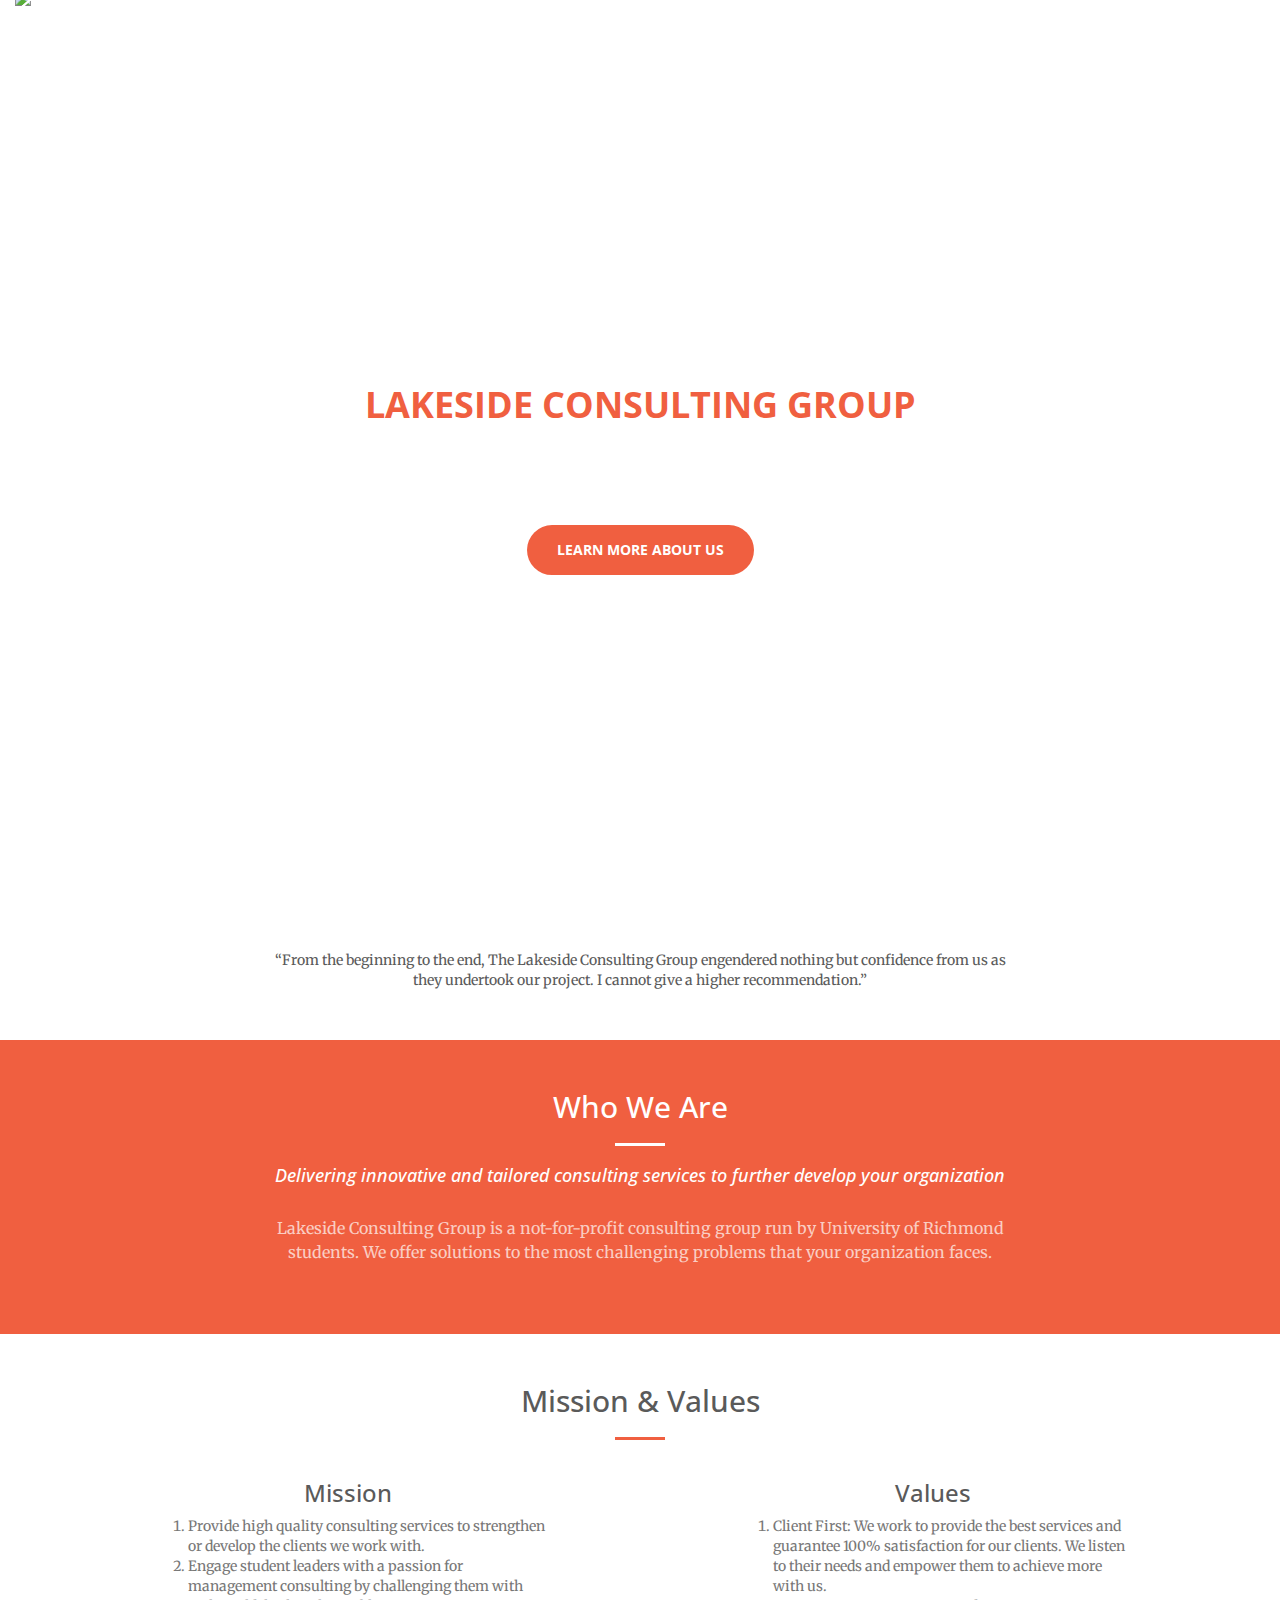
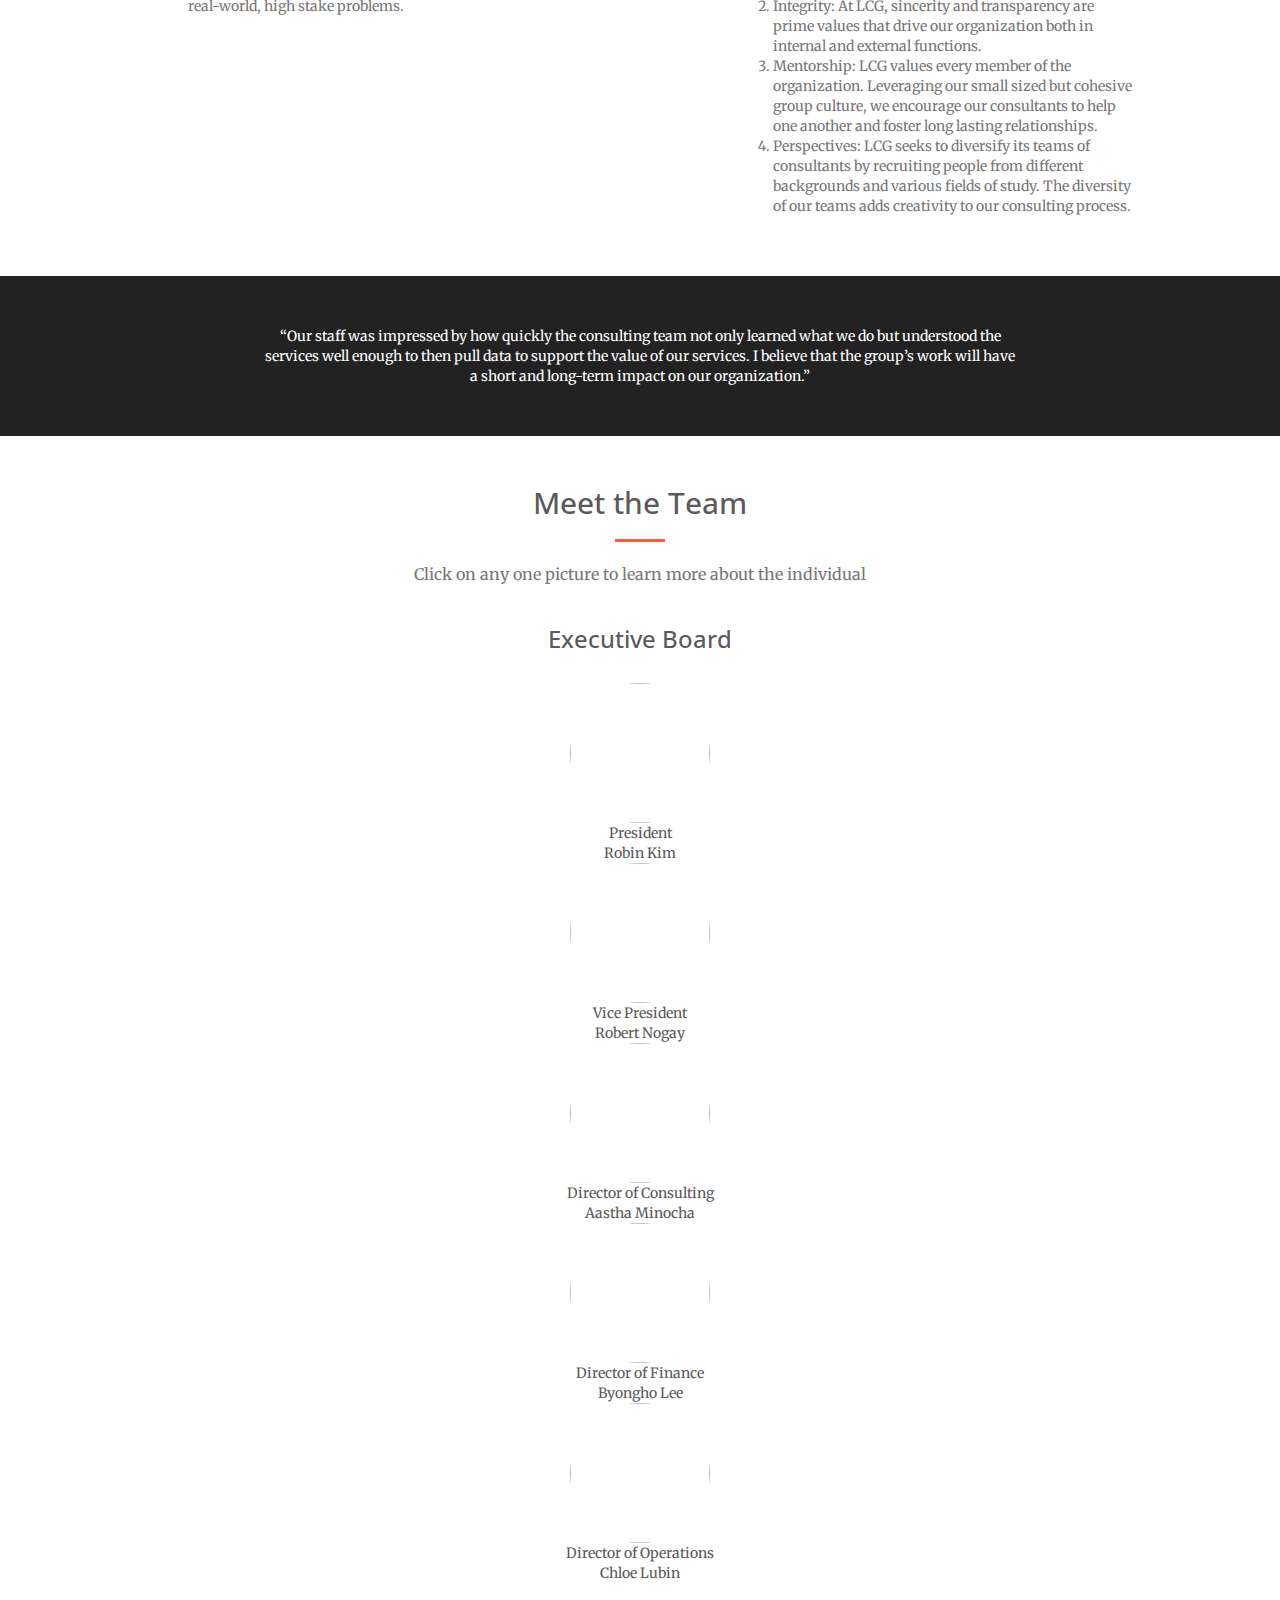
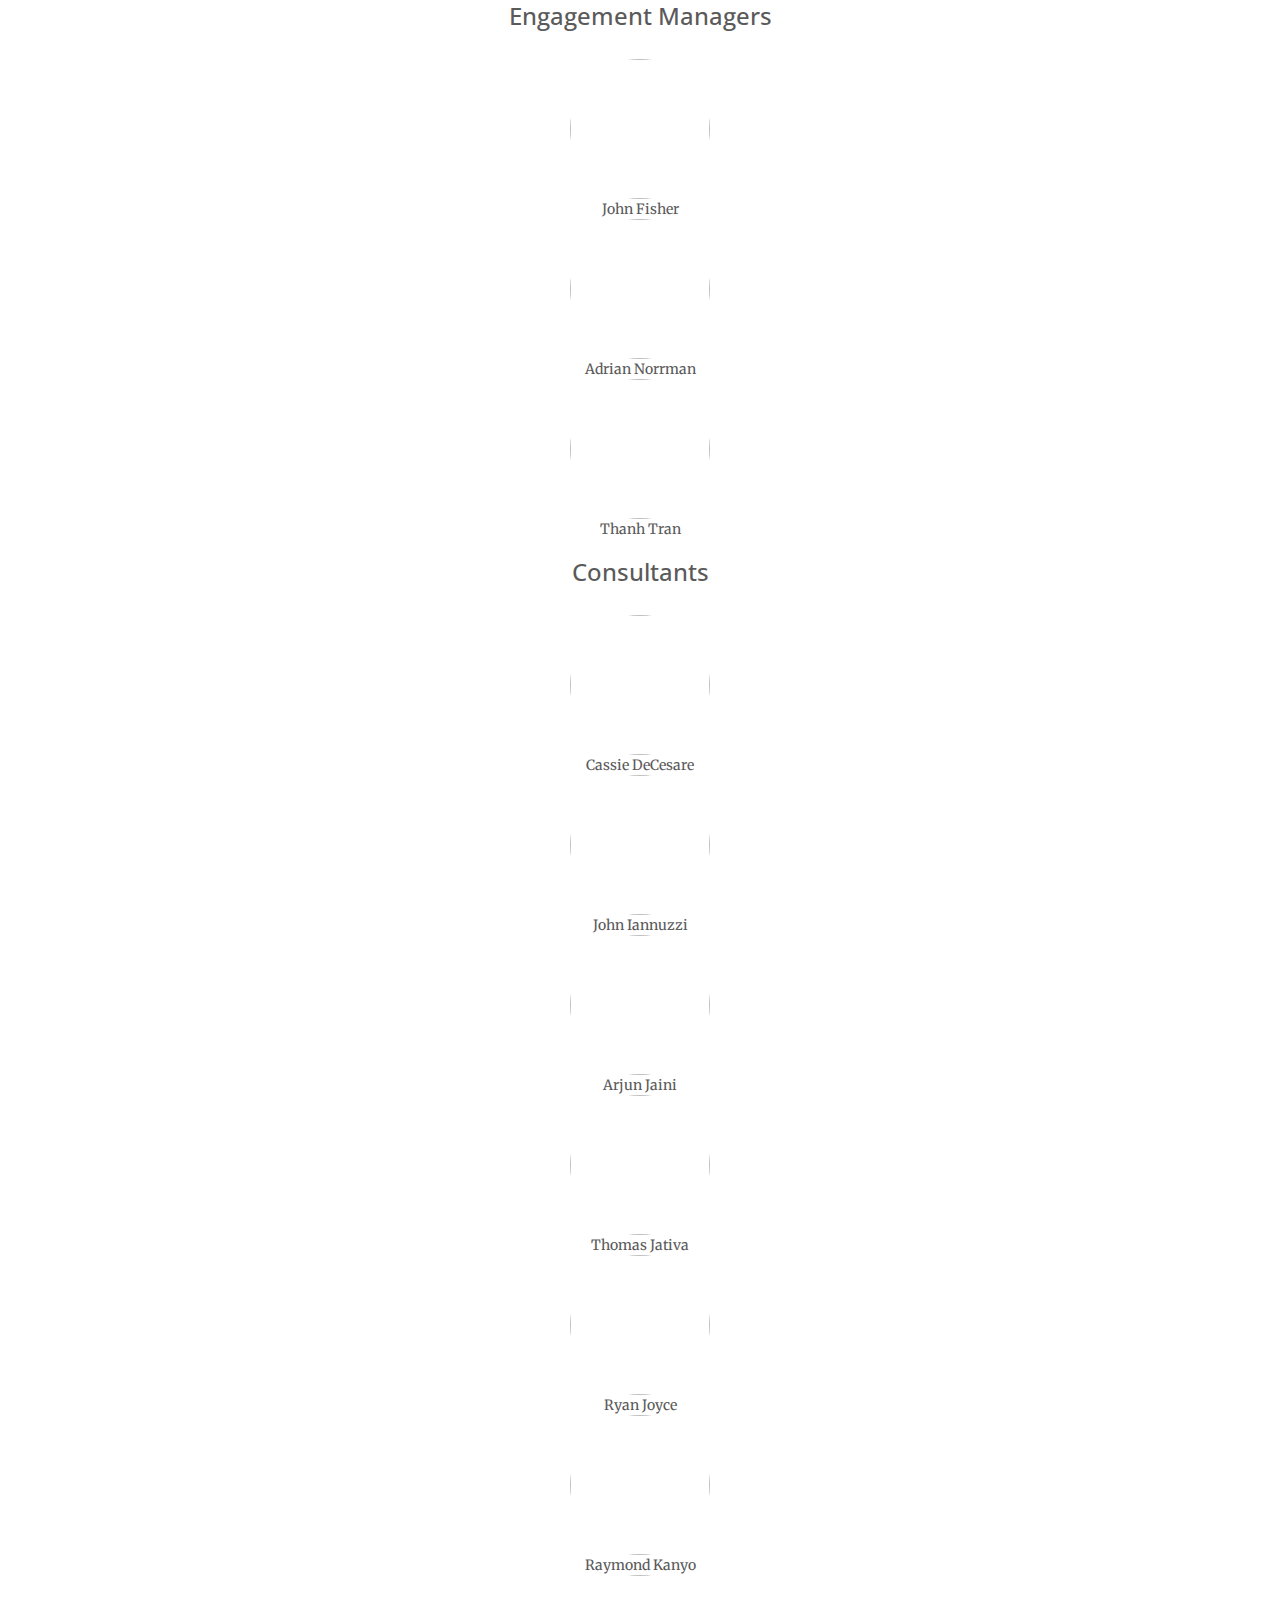
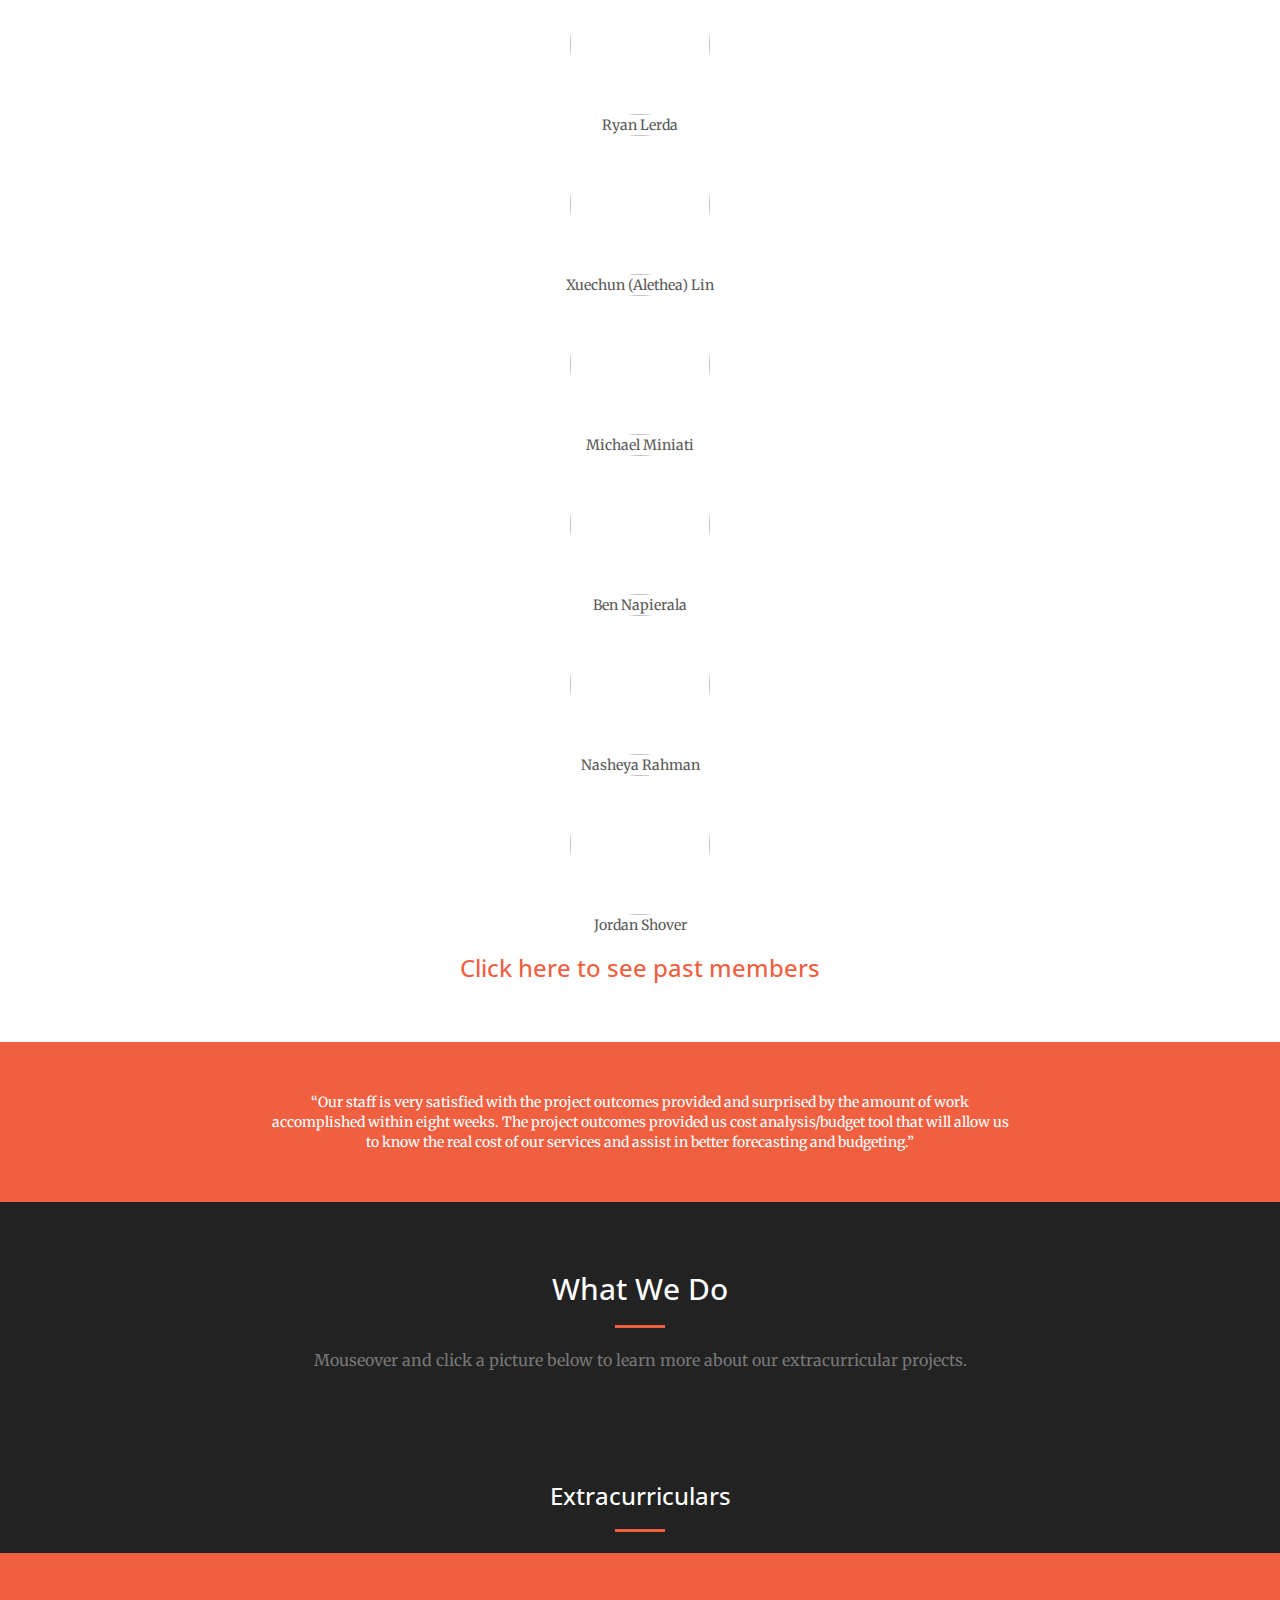
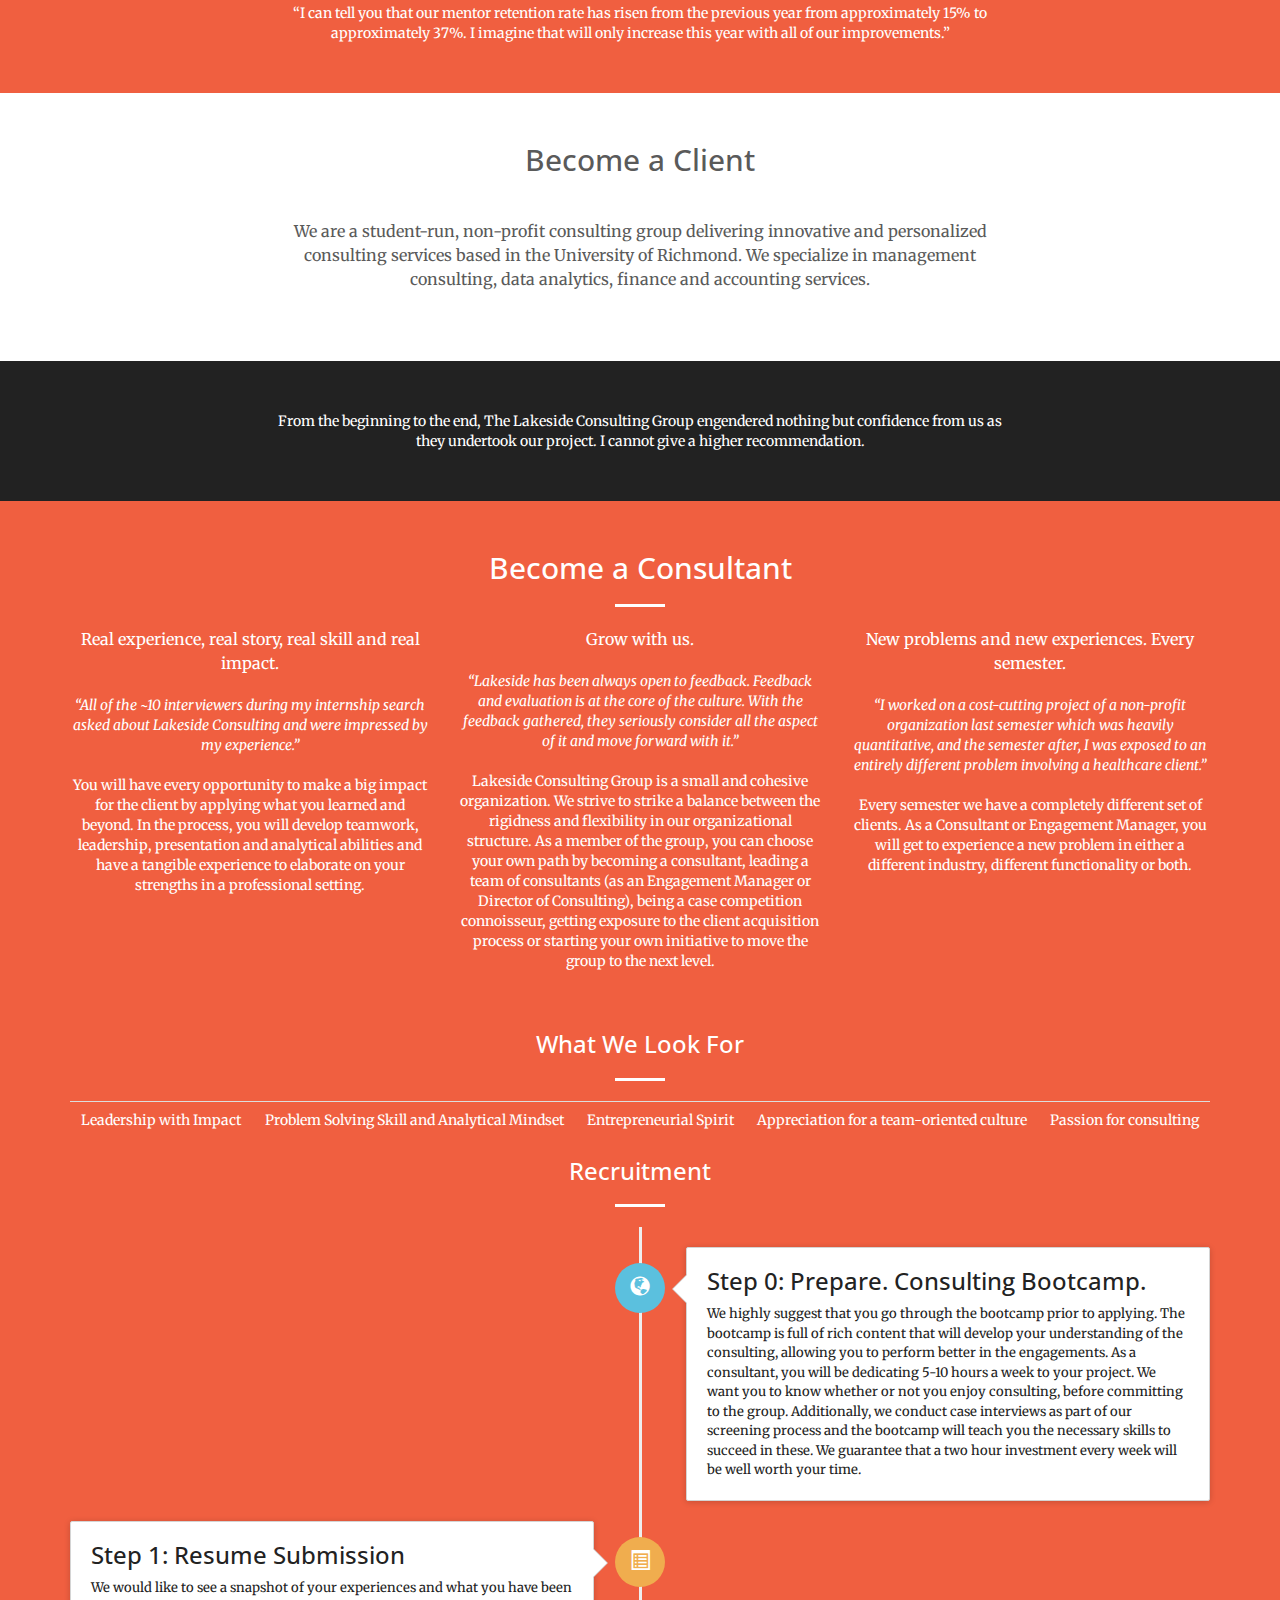
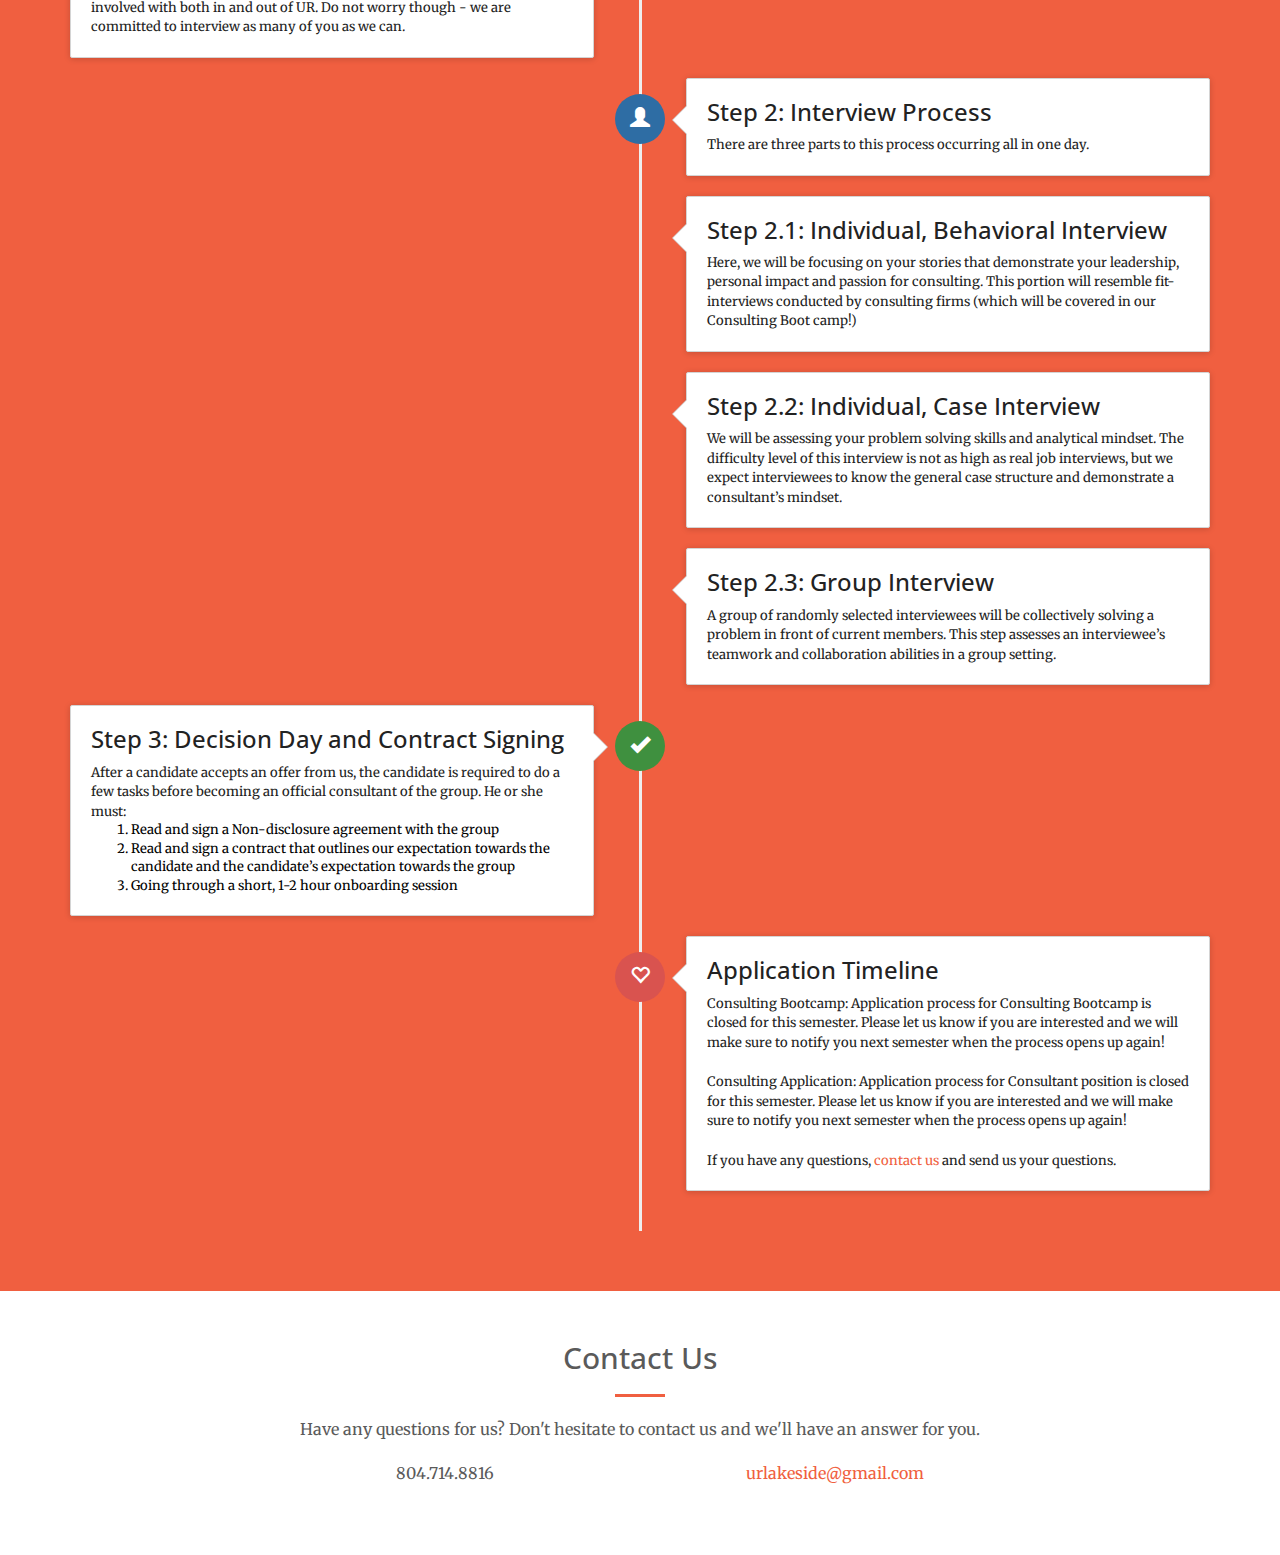
==== commit 553e4a16: "Added Modals for What We Do section" ====
--- a/index.html
+++ b/index.html
@@ -19,6 +19,7 @@
     <link href='http://fonts.googleapis.com/css?family=Open+Sans:300italic,400italic,600italic,700italic,800italic,400,300,600,700,800' rel='stylesheet' type='text/css'>
     <link href='http://fonts.googleapis.com/css?family=Merriweather:400,300,300italic,400italic,700,700italic,900,900italic' rel='stylesheet' type='text/css'>
     <link rel="stylesheet" href="font-awesome/css/font-awesome.min.css" type="text/css">
+    <link rel="stylesheet" type="text/css" href="fonts/flaticon.css"> 
 
     <!-- Plugin CSS -->
     <link rel="stylesheet" href="css/animate.min.css" type="text/css">
@@ -70,9 +71,15 @@
                     <li>
                         <a class="page-scroll" href="#client">Become a Client</a>
                     </li>
-                    <li>
-                        <a class="page-scroll" href="#consultant">Become a Consultant</a>
-                    </li>
+
+                    <li class="dropdown">
+              <a class="page-scroll" href="#" class="dropdown-toggle" data-toggle="dropdown" role="button" aria-haspopup="true" aria-expanded="false">Become a Consultant<span class="caret"></span></a>
+              <ul class="dropdown-menu">
+                <li><a class="page-scroll" href="#consultant">Why Join LCG?</a></li>
+                <li><a class="page-scroll" href="#whatWeLookFor">What We Look For</a></li>
+                <li><a class="page-scroll" href="#recruitment">Recruitment</a></li>
+              </ul>
+            </li>
                     <li>
                         <a class="page-scroll" href="#contact">Contact Us</a>
                     </li>
@@ -257,7 +264,7 @@
         <div class="container-fluid">
             <div class="row no-gutter">
                 <div class="col-lg-12">
-                    <a class="portfolio-box" href="#Kim" data-toggle="modal">
+                    <a class="portfolio-box" href="#core" data-toggle="modal">
                         <img src="img/portfolio/1.jpg" class="img-responsive" alt="">
                         <div class="portfolio-box-caption">
                             <div class="portfolio-box-caption-content">
@@ -279,7 +286,7 @@
             
             <div class="row no-gutter">
                 <div class="col-lg-4 col-sm-6">
-                    <a class="portfolio-box" href="#Kim" data-toggle="modal">
+                    <a class="portfolio-box" href="#bootcamp" data-toggle="modal">
                         <img src="img/portfolio/1.jpg" class="img-responsive" alt="">
                         <div class="portfolio-box-caption">
                             <div class="portfolio-box-caption-content">
@@ -291,22 +298,19 @@
                     </a>
                 </div>
                 <div class="col-lg-4 col-sm-6">
-                    <a class="portfolio-box" href="#Kim" data-toggle="modal">
+                    <a class="portfolio-box" href="#competition" data-toggle="modal">
                         <img src="img/portfolio/2.jpg" class="img-responsive" alt="">
                         <div class="portfolio-box-caption">
                             <div class="portfolio-box-caption-content">
                                 <div class="project-name">
                                     Case Competitions
                                 </div>
-                                <div class="project-category">
-                                    Put some stuff here
-                                </div>
                             </div>
                         </div>
                     </a>
                 </div>
                 <div class="col-lg-4 col-sm-12">
-                    <a class="portfolio-box" href="#Kim" data-toggle="modal">
+                    <a class="portfolio-box" href="#mentorship" data-toggle="modal">
                         <img src="img/portfolio/3.jpg" class="img-responsive" alt="">
                         <div class="portfolio-box-caption">
                             <div class="portfolio-box-caption-content">
@@ -359,28 +363,90 @@
                 <div class="col-lg-8 col-lg-offset-2 text-center">
                     <h2 class="section-heading">Become a Consultant</h2>
                     <hr class="light">
+                </div>
+            </div>
+            <div class="row" id="whyJoin">
+                <div class="col-lg-4 col-md-4 col-s-12">
+                    <div class="text-center">
+                        <div class="glyph"><i class="glyph-icon flaticon-story"></i></div>
+                        <p>Real experience, real story, real skill and real impact.</p>
+                        <em>“All of the ~10 interviewers during my internship search asked about Lakeside Consulting and were impressed by my experience.”</em>
+                        <p></p>
+                        You will have every opportunity to make a big impact for the client by applying what you learned and beyond. In the process, you will develop teamwork, leadership, presentation and analytical abilities and have a tangible experience to elaborate on your strengths in a professional setting.
+                    </div>
+                </div>
+                <div class="col-lg-4 col-md-4 col-s-12">
+                    <div class="text-center">
+                        <div class="glyph"><i class="glyph-icon flaticon-grow"></i></div>
+                        <p>Grow with us.</p>
+                        <em>“Lakeside has been always open to feedback. Feedback and evaluation is at the core of the culture. With the feedback gathered, they seriously consider all the aspect of it and move forward with it.”</em>
+                        <p></p>
+                        Lakeside Consulting Group is a small and cohesive organization. We strive to strike a balance between the rigidness and flexibility in our organizational structure. As a member of the group, you can choose your own path by becoming a consultant, leading a team of consultants (as an Engagement Manager or Director of Consulting), being a case competition connoisseur, getting exposure to the client acquisition process or starting your own initiative to move the group to the next level.
+                    </div>
+                </div>
+                <div class="col-lg-4 col-md-4 col-s-12">
+                    <div class="text-center">
+                        <div class="glyph"><i class="glyph-icon flaticon-passion"></i></div>
+                        <p>New problems and new experiences. Every semester.</p>
+                        <em>“I worked on a cost-cutting project of a non-profit organization last semester which was heavily quantitative, and the semester after, I was exposed to an entirely different problem involving a healthcare client.”</em>
+                        <p></p>
+                        Every semester we have a completely different set of clients. As a Consultant or Engagement Manager, you will get to experience a new problem in either a different industry, different functionality or both.
+                    </div>
+                </div>
+            </div>
+            <div class="row" style="margin-top: 60px;" id="whatWeLookFor">
+                <div class="col-lg-8 col-lg-offset-2 text-center">
+                    <h3 class="section-heading">What We Look For</h3>
+                    <hr class="light">
+                </div>
+            </div>
+                    <center>
+                        <div class="table-responsive table-borderless">
+                        <table class="table">
+                            <tbody>
+                              <tr>
+                                <td><center><div class="glyph"><i class="glyph-icon flaticon-leader"></i>Leadership with Impact</div></td>
+                                <td><center><div class="glyph"><i class="glyph-icon flaticon-problemsolving"></i>Problem Solving Skill and Analytical Mindset</div></td>
+                                <td><center><div class="glyph"><i class="glyph-icon flaticon-entrepreneur"></i>Entrepreneurial Spirit</div></td>
+                                <td><center><div class="glyph"><i class="glyph-icon flaticon-team"></i>Appreciation for a team-oriented culture</div></td>
+                                <td><center><div class="glyph"><i class="glyph-icon flaticon-passion"></i>Passion for consulting</div></td>
+                              </tr>
+                            </tbody>
+                          </table>
+                          </div>
+                      </center>
+                        <!-- </div> -->
+                        <!-- <p></p>
+                    <div class="container-fluid">
+                    <div class="row">
+                        <div class="col-m-12">
+                        <div class="col-m-offset-1"</div>
+                          <div class="col-xs-2 col-xs-offset-1"><div class="glyph"><i class="glyph-icon flaticon-leader"></i>Leadership with Impact</div></div>
+                          <div class="col-xs-2"><div class="glyph"><i class="glyph-icon flaticon-problemsolving"></i>Problem Solving Skill and Analytical Mindset</div></div>
+                          <div class="col-xs-2"><div class="glyph"><i class="glyph-icon flaticon-entrepreneur"></i>Entrepreneurial Spirit</div></div>
+                          <div class="col-xs-2"><div class="glyph"><i class="glyph-icon flaticon-team"></i>Appreciation for a team-oriented culture</div></div>
+                          <div class="col-xs-2" col-xs-offset-1><div class="glyph"><i class="glyph-icon flaticon-passion"></i>Passion for consulting</div></div>
+                        </div>
+                        <div class="col-m-offset-1"</div>
+                </div>
+            </div> -->
+
+               <div class="row" id="recruitment">
+                <div class="col-lg-8 col-lg-offset-2 text-center">
+                    <h3 class="section-heading">Recruitment</h3>
+                    <hr class="light">
+                </div>
+            </div>
                     
                     <ul class="timeline">
     <li class="timeline-inverted">
       <div class="timeline-badge info"><i class="glyphicon glyphicon-globe"></i></div>
       <div class="timeline-panel">
         <div class="timeline-heading">
-          <h3 class="timeline-title">Why LCG?</h3>
+          <h3 class="timeline-title">Step 0: Prepare. Consulting Bootcamp.</h3>
         </div>
         <div class="timeline-body">
-          <p style="text-align: left;">
-            LCG can help you develop essential skills required to evolve in the consulting world:
-          <ul style="text-align: left;">
-            <li>Communication </li>
-<li>Data Analytics</li>
-<li>Critical Thinking</li>
-<li>Oral Delivery</li>
-</li>Teamwork</li>
-<li>Leadership</li>
-<li>"Big-Picture" Understanding</li>
-
-        </ul>
-    </p>
+          <p>We highly suggest that you go through the bootcamp prior to applying. The bootcamp is full of rich content that will develop your understanding of the consulting, allowing you to perform better in the engagements. As a consultant, you will be dedicating 5-10 hours a week to your project. We want you to know whether or not you enjoy consulting, before committing to the group. Additionally, we conduct case interviews as part of our screening process and the bootcamp will teach you the necessary skills to succeed in these. We guarantee that a two hour investment every week will be well worth your time.</p>
         </div>
       </div>
     </li>
@@ -388,10 +454,10 @@
       <div class="timeline-badge warning"><i class="glyphicon glyphicon-list-alt"></i></div>
       <div class="timeline-panel">
         <div class="timeline-heading">
-          <h3 class="timeline-title">Resume Submission</h3>
+          <h3 class="timeline-title">Step 1: Resume Submission</h3>
         </div>
         <div class="timeline-body">
-          <p>Before selecting your projects or officially applying, we would like to see a snapshot of your experiences and what you have been involved with here in/outside of UR. Are you a first-year or sophomore? No worries, just help us get to know what you did in high school or what your interests are. Please see contact us to find an email to send your resume. </p>
+          <p>We would like to see a snapshot of your experiences and what you have been involved with both in and out of UR. Do not worry though - we are committed to interview as many of you as we can.</p>
         </div>
       </div>
     </li>
@@ -399,21 +465,59 @@
       <div class="timeline-badge primary"><i class="glyphicon glyphicon-user"></i></div>
       <div class="timeline-panel">
         <div class="timeline-heading">
-          <h3 class="timeline-title">Interviews</h3>
+          <h3 class="timeline-title">Step 2: Interview Process</h3>
         </div>
         <div class="timeline-body">
-          <p>After reviewing your resumes, we will be emailing individuals interview for the consultant position. There will be both individual and group interviews with a case interview portion.</p>
+          <p>There are three parts to this process occurring all in one day.</p>
         </div>
       </div>
     </li>
+    <li class="timeline-inverted">
+      <div class="timeline-panel">
+        <div class="timeline-heading">
+          <h3 class="timeline-title">Step 2.1: Individual, Behavioral Interview</h3>
+        </div>
+        <div class="timeline-body">
+          <p>Here, we will be focusing on your stories that demonstrate your leadership, personal impact and passion for consulting. This portion will resemble fit-interviews conducted by consulting firms (which will be covered in our Consulting Boot camp!)</p>
+        </div>
+      </div>
+    </li>
+    <li class="timeline-inverted">
+      <div class="timeline-panel">
+        <div class="timeline-heading">
+          <h3 class="timeline-title">Step 2.2: Individual, Case Interview</h3>
+        </div>
+        <div class="timeline-body">
+          <p>We will be assessing your problem solving skills and analytical mindset. The difficulty level of this interview is not as high as real job interviews, but we expect interviewees to know the general case structure and demonstrate a consultant’s mindset.</p>
+        </div>
+      </div>
+    </li>
+    <li class="timeline-inverted">
+      <div class="timeline-panel">
+        <div class="timeline-heading">
+          <h3 class="timeline-title">Step 2.3: Group Interview</h3>
+        </div>
+        <div class="timeline-body">
+          <p>A group of randomly selected interviewees will be collectively solving a problem in front of current members. This step assesses an interviewee’s teamwork and collaboration abilities in a group setting.</p>
+        </div>
+      </div>
+    </li>
+
+
     <li>
       <div class="timeline-badge success"><i class="glyphicon glyphicon-ok"></i></div>
       <div class="timeline-panel">
         <div class="timeline-heading">
-          <h3 class="timeline-title">Decision Day</h3>
+          <h3 class="timeline-title">Step 3: Decision Day and Contract Signing</h3>
         </div>
         <div class="timeline-body">
-          <p>We will be sending out final decisions for the three projects. Our goal is to keep the team sizes small, about 4-5 team members per project, who are fully committed to working on the project, excited about applying their skills for local Richmond clients, and have fun with a diverse team of individuals in the process! Also remember that our projects change, which means we are always looking for consultants every semester. </p>
+          <p>After a candidate accepts an offer from us, the candidate is required to do a few tasks before becoming an official consultant of the group. He or she must: 
+<ol style="color:black; font-size: 13px;">
+<li>Read and sign a Non-disclosure agreement with the group</li>
+<li>Read and sign a contract that outlines our expectation towards the candidate and the candidate’s expectation towards the group</li>
+<li>Going through a short, 1-2 hour onboarding session</li>
+</ol>
+</p>
         </div>
       </div>
     </li>
@@ -421,12 +525,14 @@
         <div class="timeline-badge danger"><i class="glyphicon glyphicon-heart-empty"></i></div>
       <div class="timeline-panel">
         <div class="timeline-heading">
-          <h3 class="timeline-title">Apply to Become a Consultant</h3>
+          <h3 class="timeline-title">Application Timeline</h3>
         </div>
         <div class="timeline-body">
-          <p>Application Times: To be posted</p>
+          <p>Consulting Bootcamp: Application process for Consulting Bootcamp is closed for this semester. Please let us know if you are interested and we will make sure to notify you next semester when the process opens up again!</p>
           <br>
-          <p>If you would like to apply or have any questions, <a href="#contact" class="page-scroll">contact us</a> and send your resume.</p>
+          <p>Consulting Application: Application process for Consultant position is closed for this semester. Please let us know if you are interested and we will make sure to notify you next semester when the process opens up again!</p>
+          <br>
+          <p>If you have any questions, <a href="#contact" class="page-scroll">contact us</a> and send us your questions.</p>
         </div>
       </div>
     </li>
@@ -435,8 +541,8 @@
 
 
                 </div>
-            </div>
-        </div>
+            <!-- </div>
+        </div> -->
     </section>
 
     <section id="contact">
@@ -459,6 +565,83 @@
         </div>
     </section>
 
+<!-- ========================== Modals for What We Do Section ========================== -->
+
+<div class="modal fade" id="core" role="dialog">
+        <div class="modal-dialog"> 
+          <!-- Modal content-->
+          <div class="modal-content">
+            <div class="modal-header">
+              <button type="button" class="close" data-dismiss="modal">&times;</button>
+              <h4 class="modal-title">Core Activity</h4>
+            </div>
+            <div class="modal-body">
+              <p>A team of 4-5 consultants led by an Engagement Manager and supervised by the Director of Consulting will engage with a local, statewide or national organization to provide consultation for solving their operational or strategic problems. The process includes (1) identifying a core problem; (2) collecting and analyzing data to confirm/deny the team’s hypothesis; (3) developing effective and sustainable solutions; (4) outlining implementation guidelines. The projects are generally structured and completed within one academic semester.</p>
+            </div>
+          </div>
+        </div>
+    </div>
+
+<div class="modal fade" id="bootcamp" role="dialog">
+        <div class="modal-dialog"> 
+          <!-- Modal content-->
+          <div class="modal-content">
+            <div class="modal-header">
+              <button type="button" class="close" data-dismiss="modal">&times;</button>
+              <h4 class="modal-title">Consulting Bootcamps</h4>
+            </div>
+            <div class="modal-body">
+              <p>
+              Every semester, LCG hosts a 10-week intensive boot camp to develop skills that are crucial in the world of consulting. The topics covered include:
+              <ul>
+    <li>What is Consulting</li>
+    <li>How to write a consulting resume</li>
+    <li>How non-business majors should prepare for a career in consulting</li>
+    <li>How to think like a consultant</li>
+    <li>How to prepare for consulting interviews</li>
+    <li>What is the consulting process</li>
+</ul>
+The Consulting Boot Camp is available to all students regardless of major, granted they are interested in LCG and a career in consulting.
+</p>
+            </div>
+          </div>
+        </div>
+    </div>
+
+<div class="modal fade" id="competition" role="dialog">
+        <div class="modal-dialog"> 
+          <!-- Modal content-->
+          <div class="modal-content">
+            <div class="modal-header">
+              <button type="button" class="close" data-dismiss="modal">&times;</button>
+              <h4 class="modal-title">Case Competitions</h4>
+            </div>
+            <div class="modal-body">
+              <p>LCG organizes teams of consultants that participate in various competitions in the U.S. All expenses are covered, so all we need is your enthusiasm! Here are some of the case competitions we have attended:
+<ul><li>Deloitte Battle of Beltway</li>
+<li>University of Missouri International Case Competition</li>
+</ul>
+</p>
+            </div>
+          </div>
+        </div>
+    </div>
+
+    <div class="modal fade" id="mentorship" role="dialog">
+        <div class="modal-dialog"> 
+          <!-- Modal content-->
+          <div class="modal-content">
+            <div class="modal-header">
+              <button type="button" class="close" data-dismiss="modal">&times;</button>
+              <h4 class="modal-title">Mentorship</h4>
+            </div>
+            <div class="modal-body">
+              <p>We put value in every member of the group and each one’s personal success equates to the group’s success. At least four times a semester, a consultant of the group will have an individualized advising meeting with the group’s executives and an Engagement Manager to discuss professional goals and get personalized attention throughout their tenure with LCG.</p>
+            </div>
+          </div>
+        </div>
+    </div>
+
 
     <!-- ========================== Modals for About Us ========================== -->
     <!-- TEMPLATE -->
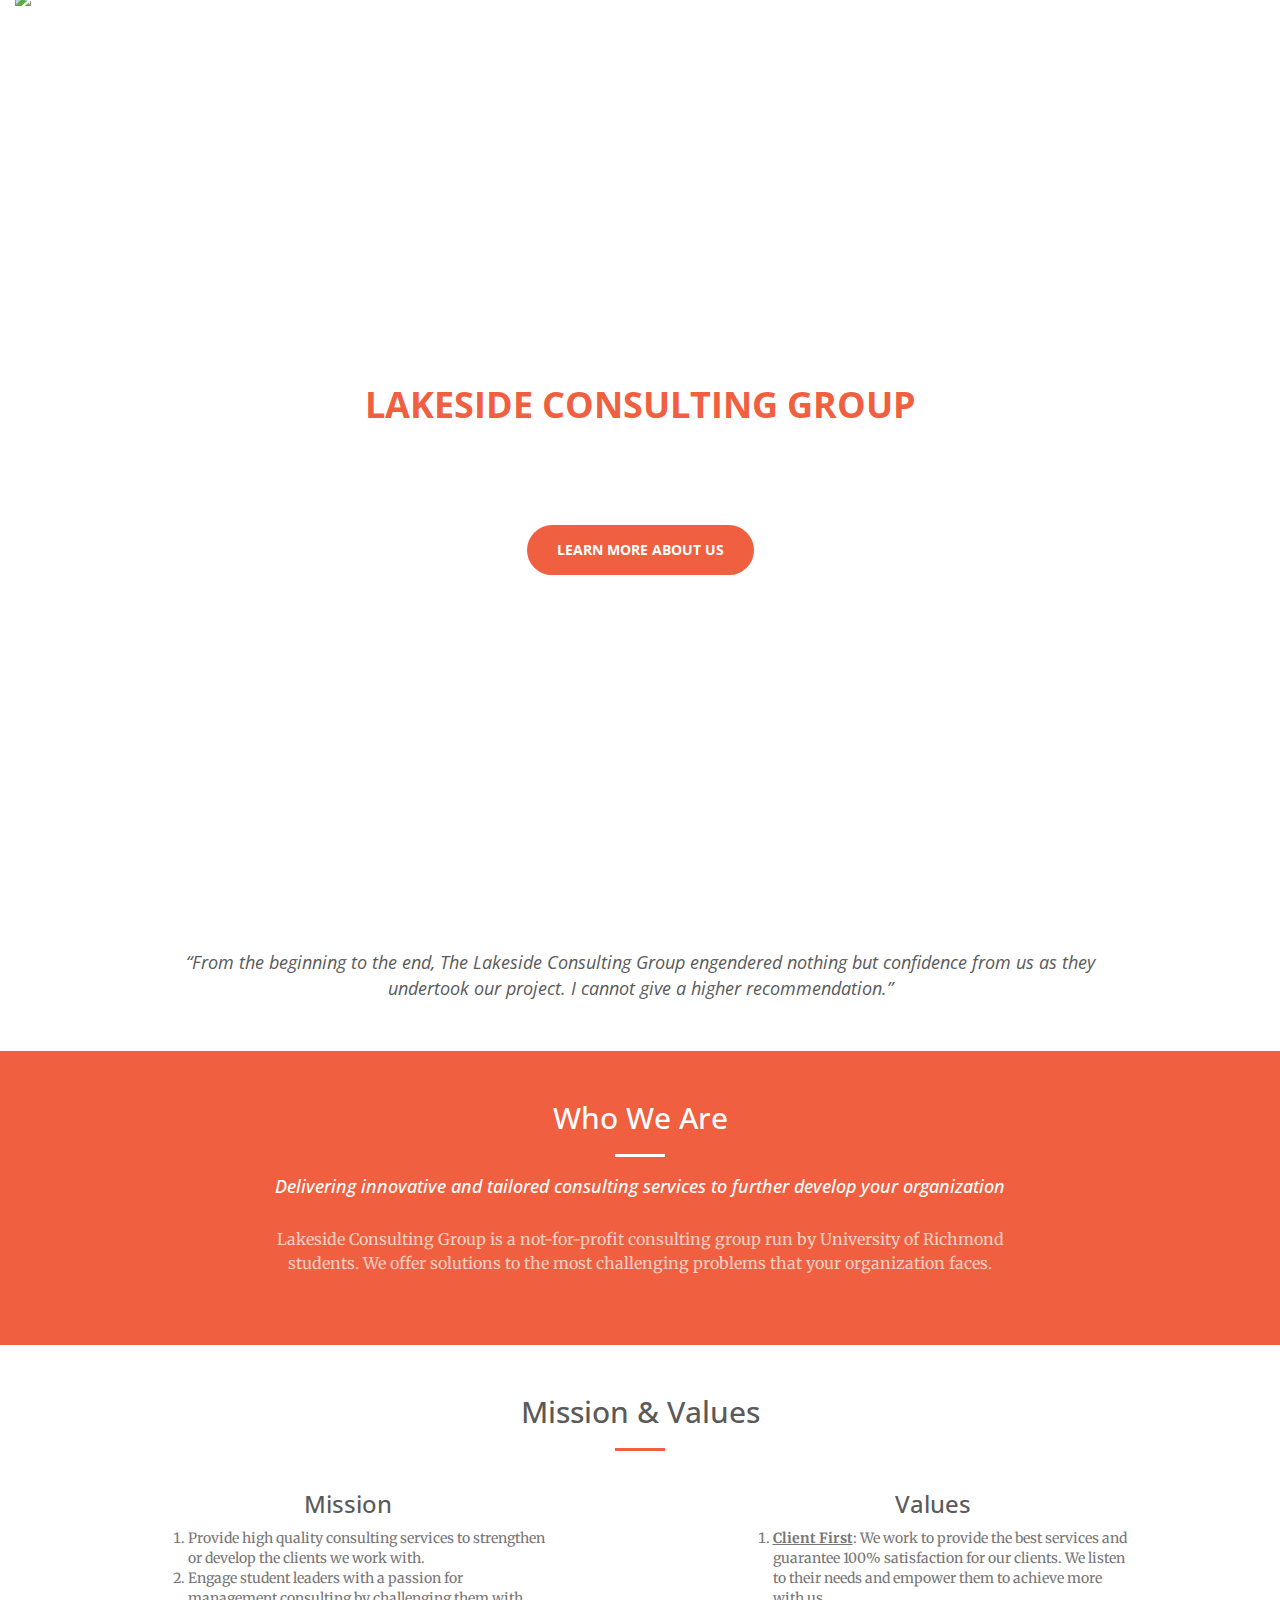
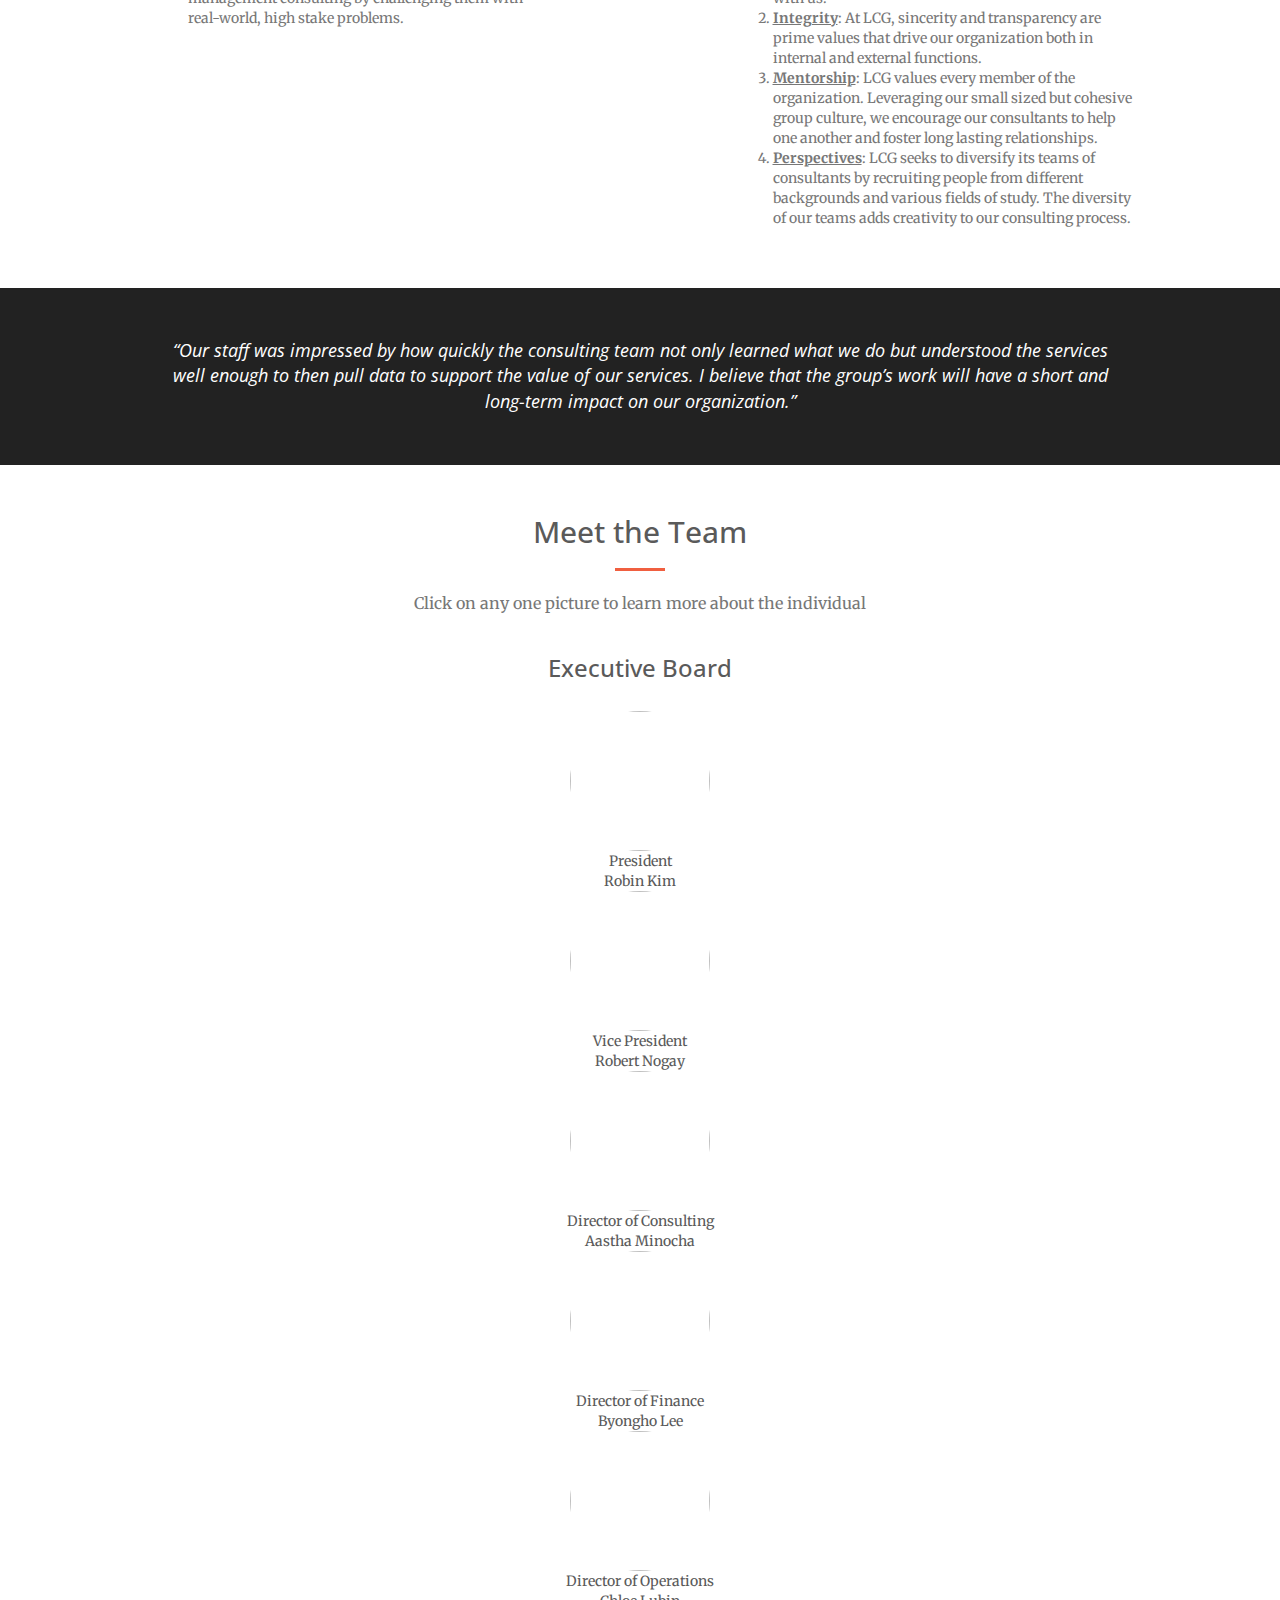
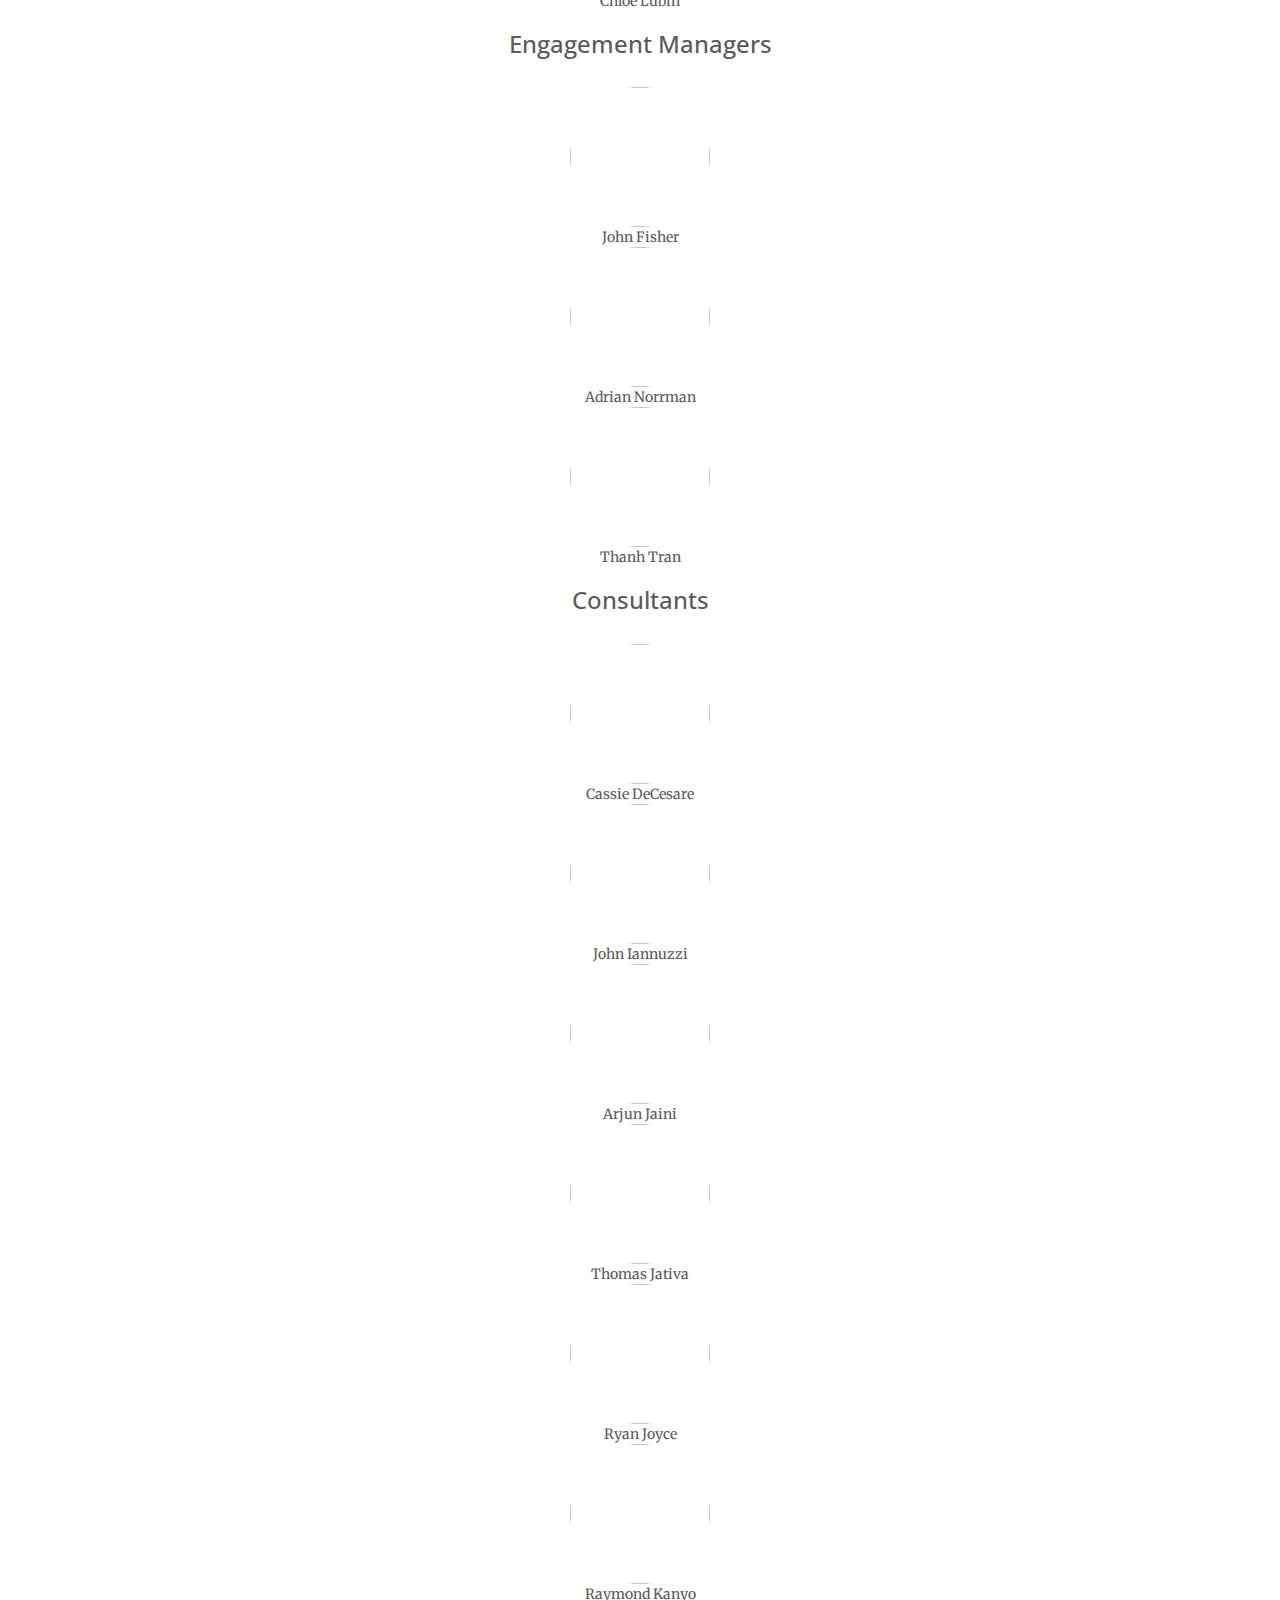
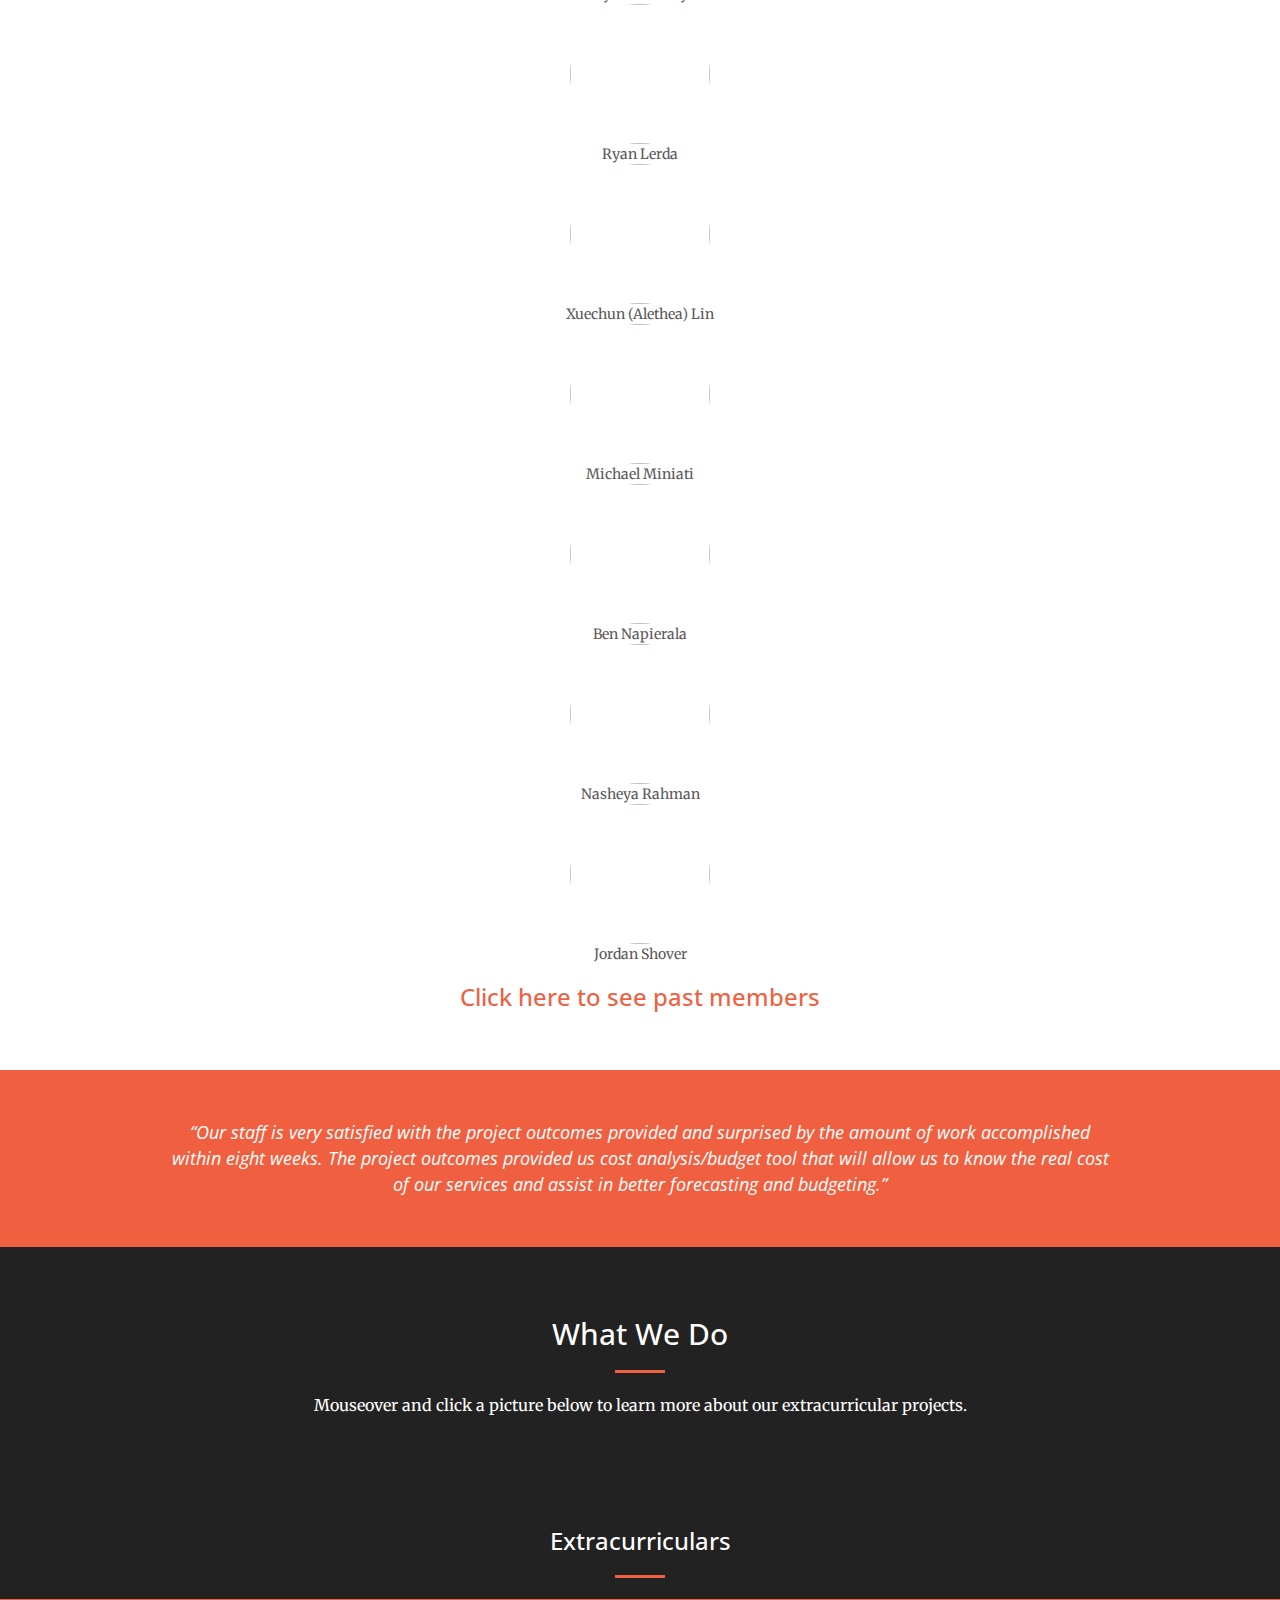
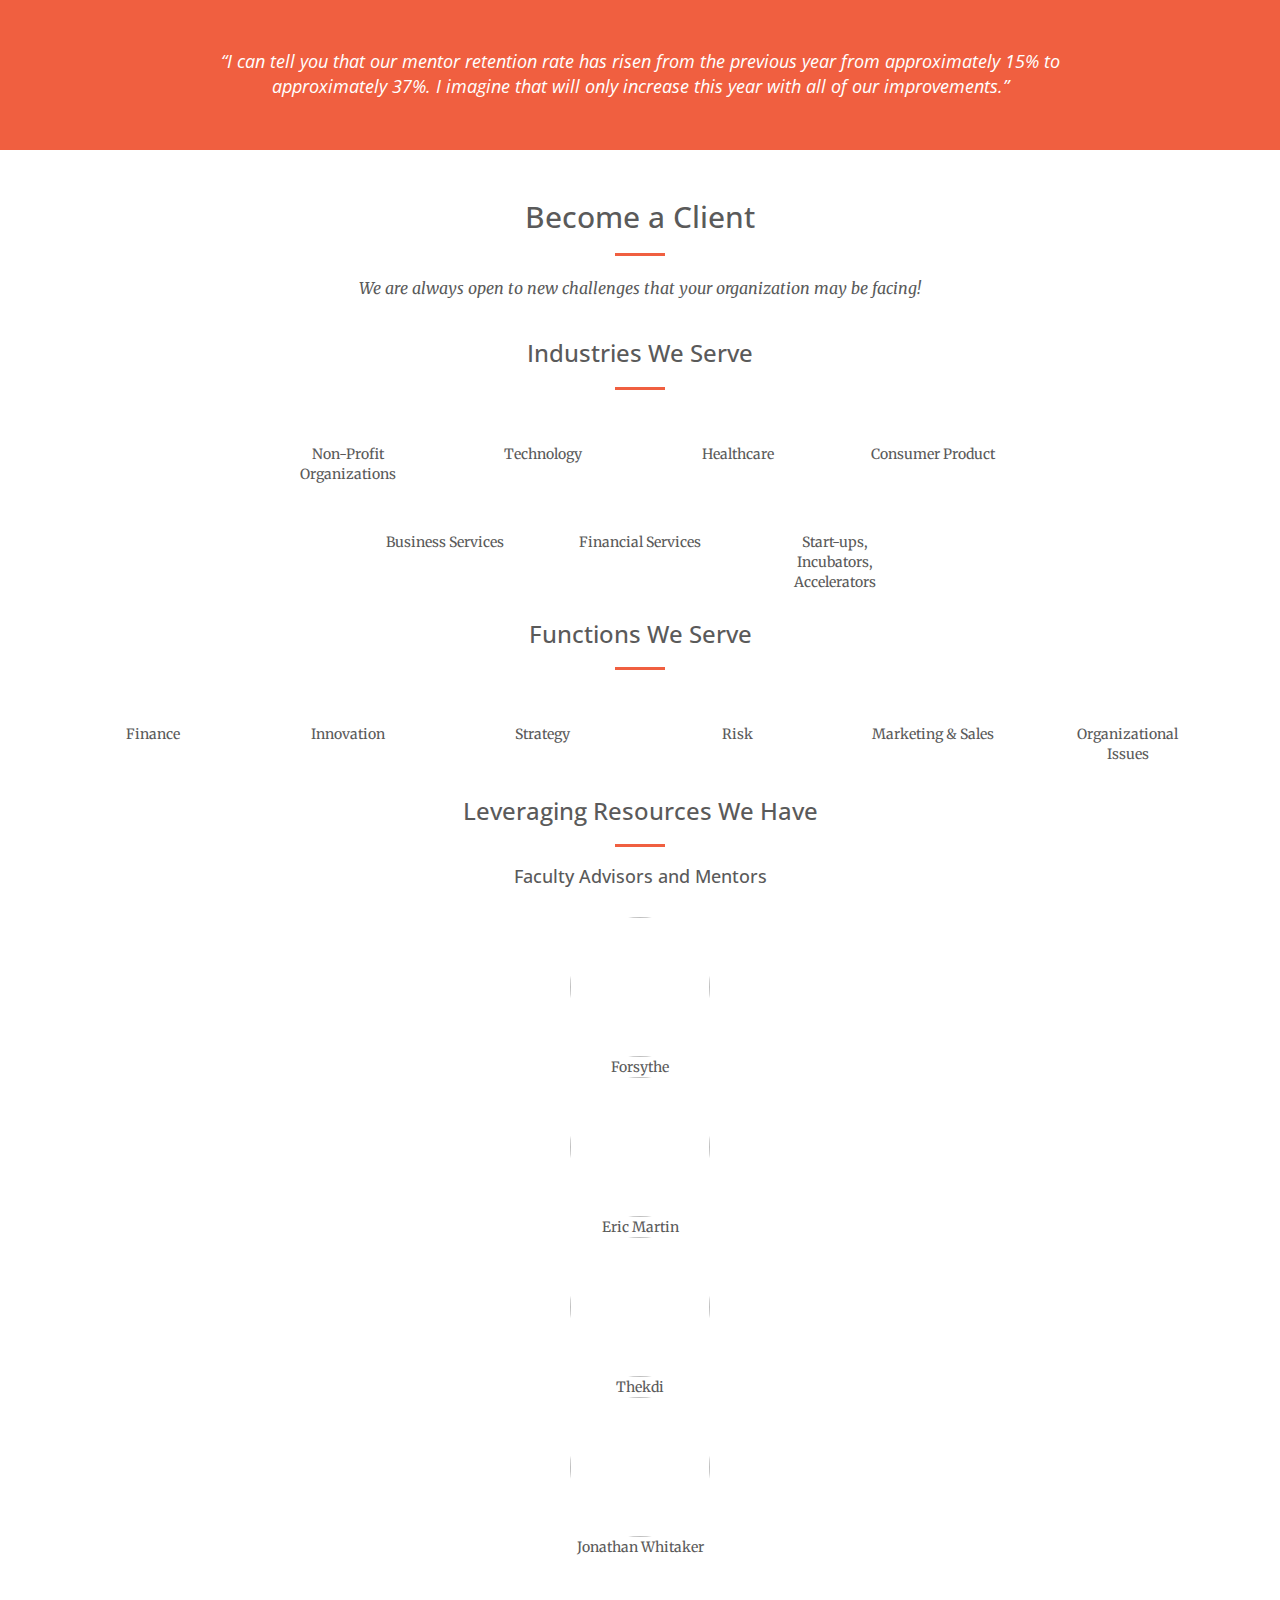
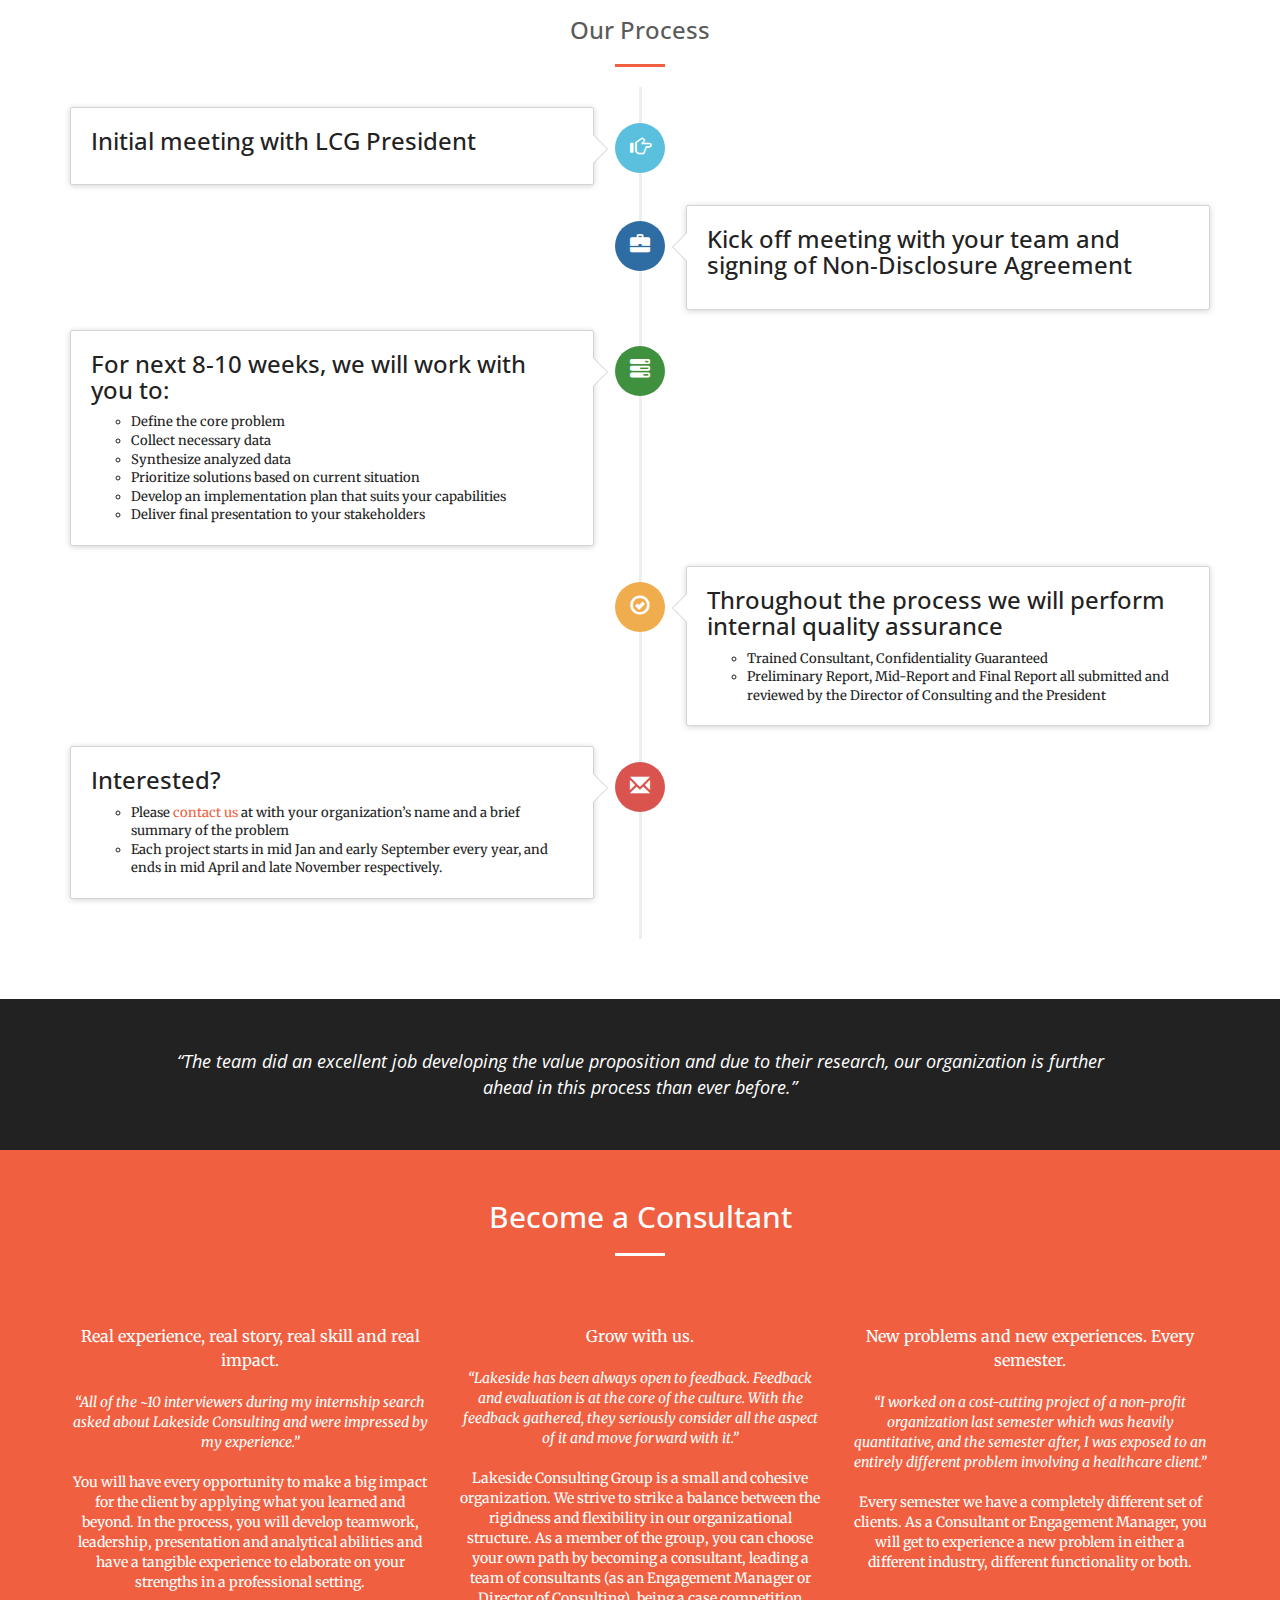
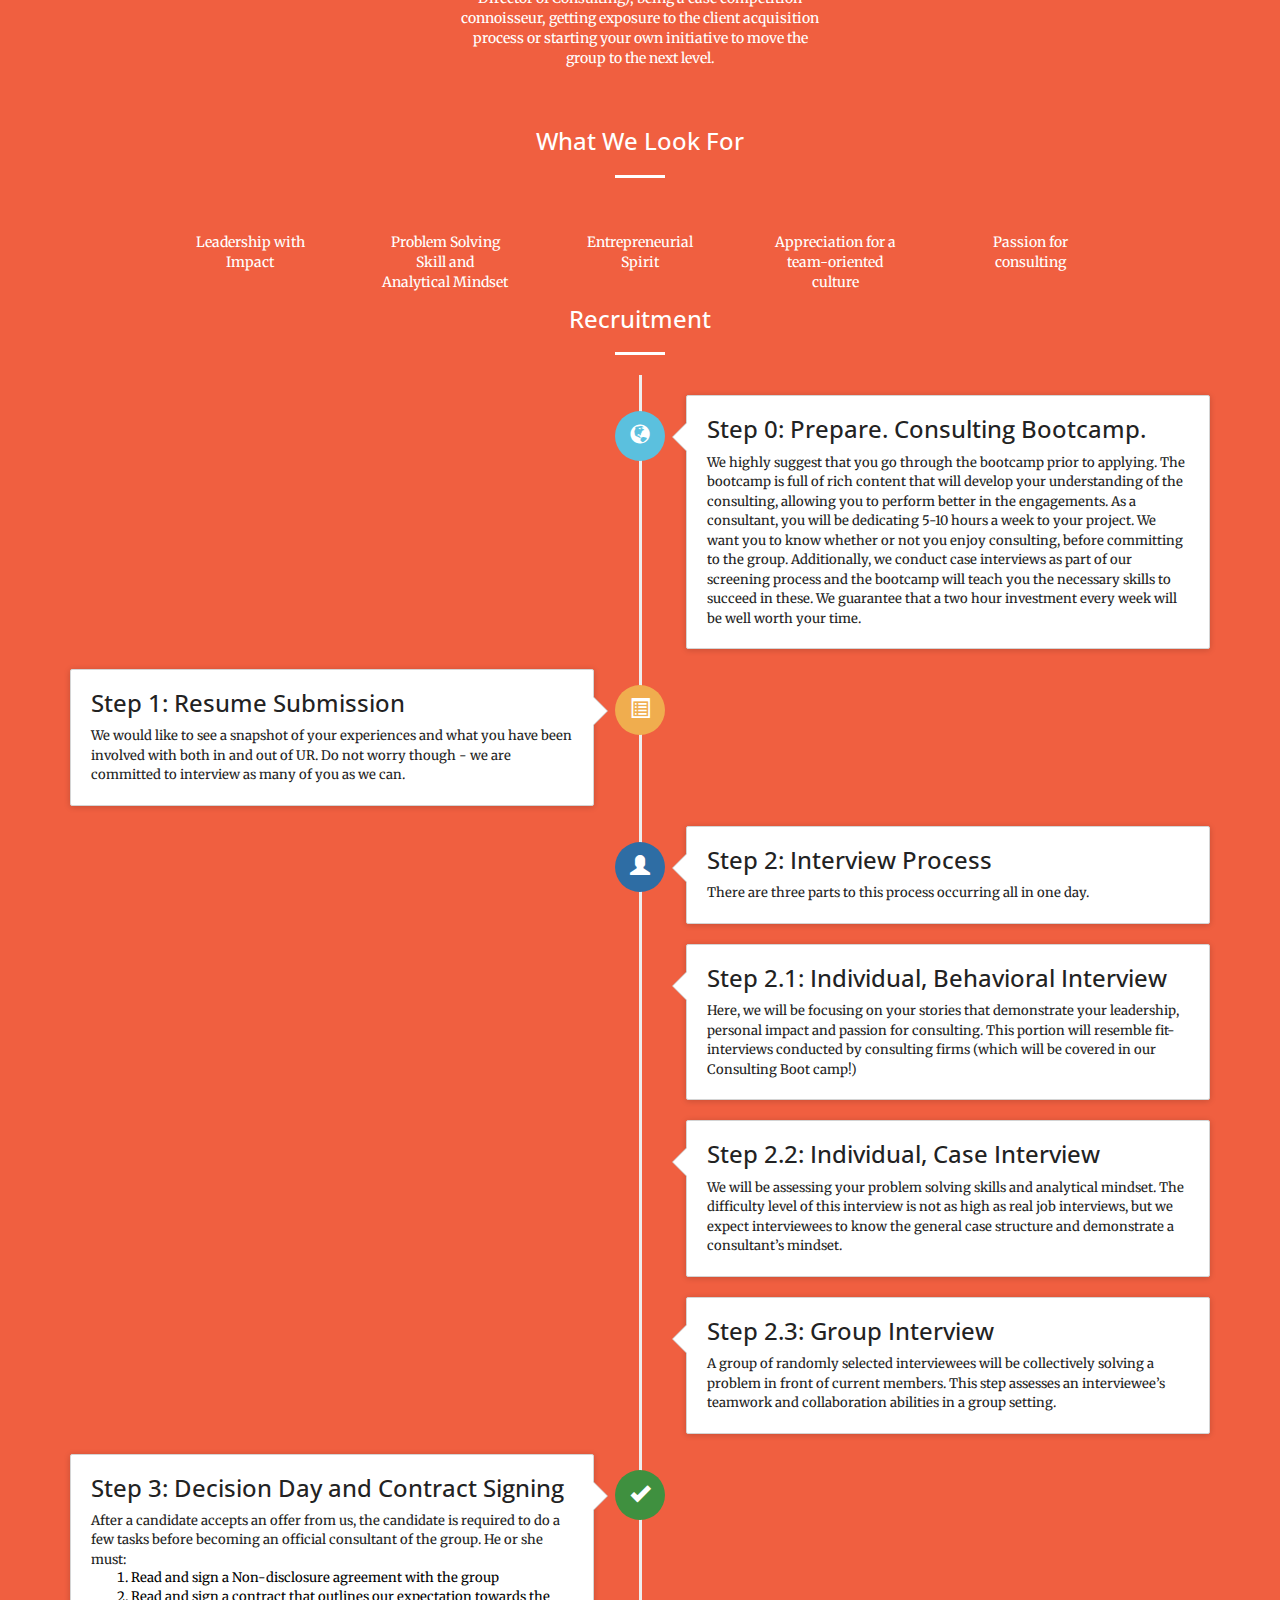
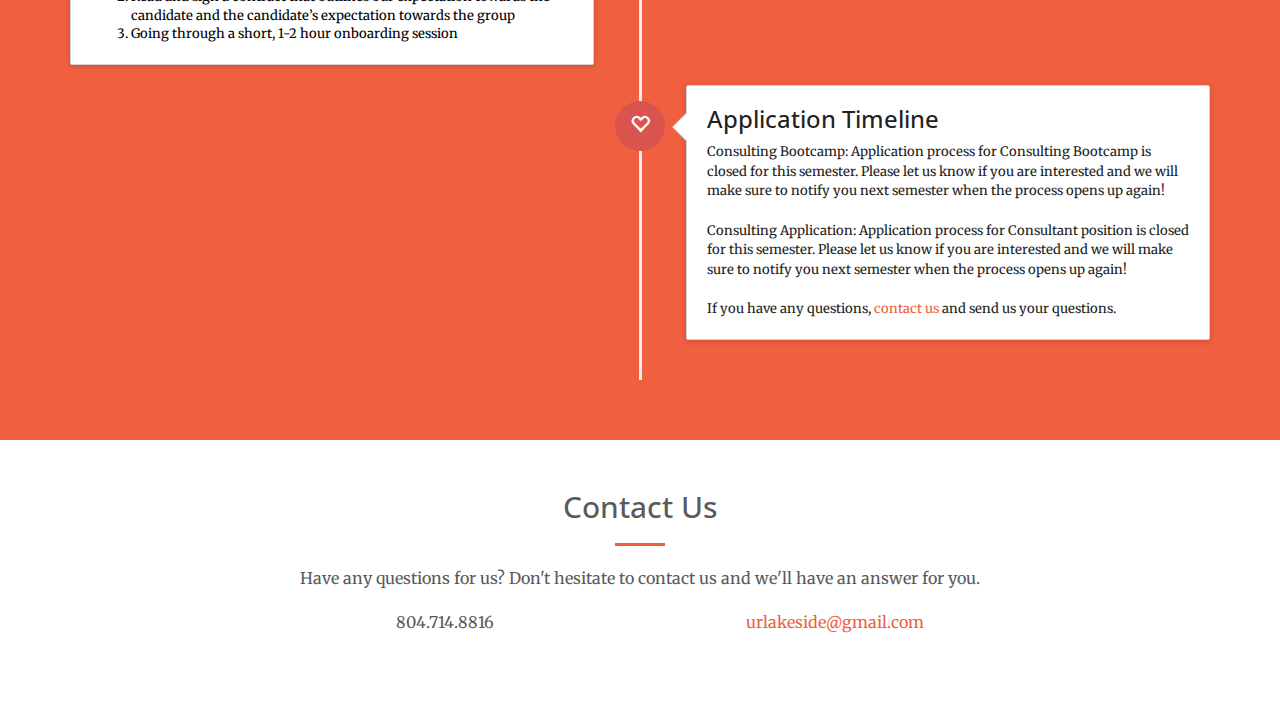
==== commit 2b8bf285: "Finished putting in content, formatted testimonial" ====
--- a/index.html
+++ b/index.html
@@ -105,8 +105,8 @@
     <section class="testimonial">
         <div class="container">
             <div class="row">
-                <div class="col-lg-8 col-lg-offset-2 text-center">
-                “From the beginning to the end, The Lakeside Consulting Group engendered nothing but confidence from us as they undertook our project. I cannot give a higher recommendation.”
+                <div class="col-lg-10 col-lg-offset-1 text-center">
+                <q>From the beginning to the end, The Lakeside Consulting Group engendered nothing but confidence from us as they undertook our project. I cannot give a higher recommendation.</q>
                 </div>
             </div>
         </div>
@@ -153,12 +153,12 @@
                         <center><i class="fa fa-4x fa-heart wow bounceIn text-primary" data-wow-delay=".3s"></i>
                         <h3>Values</h3></center>
                         <ol class="text-muted">
-                            <li>Client First: We work to provide the best services and guarantee 100% satisfaction for our clients. We listen to their needs and empower them to achieve more with us. 
+                            <li><b><u>Client First</u></b>: We work to provide the best services and guarantee 100% satisfaction for our clients. We listen to their needs and empower them to achieve more with us. 
                             </li>
-                            <li>Integrity: At LCG, sincerity and transparency are prime values that drive our organization both in internal and external functions.</li>
-                            <li>Mentorship: LCG values every member of the organization. Leveraging our small sized but cohesive group culture, we encourage our consultants to help one another and foster long lasting relationships.
+                            <li><b><u>Integrity</u></b>: At LCG, sincerity and transparency are prime values that drive our organization both in internal and external functions.</li>
+                            <li><b><u>Mentorship</u></b>: LCG values every member of the organization. Leveraging our small sized but cohesive group culture, we encourage our consultants to help one another and foster long lasting relationships.
                             </li>
-                            <li>Perspectives: LCG seeks to diversify its teams of consultants by recruiting people from different backgrounds and various fields of study. The diversity of our teams adds creativity to our consulting process.</li>
+                            <li><b><u>Perspectives</u></b>: LCG seeks to diversify its teams of consultants by recruiting people from different backgrounds and various fields of study. The diversity of our teams adds creativity to our consulting process.</li>
                         </ol>
                     </div>
                 </div>
@@ -169,8 +169,8 @@
     <section class="bg-dark testimonial bg-primary">
         <div class="container">
             <div class="row">
-                <div class="col-lg-8 col-lg-offset-2 text-center">
-                “Our staff was impressed by how quickly the consulting team not only learned what we do but understood the services well enough to then pull data to support the value of our services.  I believe that the group’s work will have a short and long-term impact on our organization.” 
+                <div class="col-lg-10 col-lg-offset-1 text-center">
+                <q>Our staff was impressed by how quickly the consulting team not only learned what we do but understood the services well enough to then pull data to support the value of our services.  I believe that the group’s work will have a short and long-term impact on our organization.</q>
                 </div>
             </div>
         </div>
@@ -245,8 +245,8 @@
     <section class="testimonial bg-primary">
         <div class="container">
             <div class="row">
-                <div class="col-lg-8 col-lg-offset-2 text-center">
-                “Our staff is very satisfied with the project outcomes provided and surprised by the amount of work accomplished within eight weeks. The project outcomes provided us cost analysis/budget tool that will allow us to know the real cost of our services and assist in better forecasting and budgeting.”
+                <div class="col-lg-10 col-lg-offset-1 text-center">
+                <q>Our staff is very satisfied with the project outcomes provided and surprised by the amount of work accomplished within eight weeks. The project outcomes provided us cost analysis/budget tool that will allow us to know the real cost of our services and assist in better forecasting and budgeting.</q>
                 </div>
             </div>
         </div>
@@ -256,7 +256,7 @@
         <div class="container text-center">
             <h2>What We Do</h2>
             <hr>
-            <p class="text-muted">Mouseover and click a picture below to learn more about our extracurricular projects.</p>
+            <p>Mouseover and click a picture below to learn more about our extracurricular projects.</p>
         </div>
     </aside>
 
@@ -328,8 +328,8 @@
     <section class="testimonial bg-primary">
         <div class="container">
             <div class="row">
-                <div class="col-lg-8 col-lg-offset-2 text-center">
-                “I can tell you that our mentor retention rate has risen from the previous year from approximately 15% to approximately 37%. I imagine that will only increase this year with all of our improvements.”
+                <div class="col-lg-10 col-lg-offset-1 text-center">
+                <q>I can tell you that our mentor retention rate has risen from the previous year from approximately 15% to approximately 37%. I imagine that will only increase this year with all of our improvements.</q>
                 </div>
             </div>
         </div>
@@ -340,18 +340,157 @@
             <div class="row">
                 <div class="col-lg-8 col-lg-offset-2 text-center">
                     <h2 class="section-heading">Become a Client</h2>
-                    <hr class="light">
-                    <p>We are a student-run, non-profit consulting group delivering innovative and personalized consulting services based in the University of Richmond. We specialize in management consulting, data analytics, finance and accounting services.</p>
-                </div>
-            </div>
+                    <hr>
+                    <p><em> We are always open to new challenges that your organization may be facing!</em> </p>
+                </div>
+            </div>
+
+
+            <div class="row" style="margin-top: 20px;">
+                <div class="col-lg-8 col-lg-offset-2 text-center">
+                    <h3 class="section-heading">Industries We Serve</h3>
+                    <hr>
+                </div>
+            </div>
+
+            <div class="row">
+              <div class="col-md-2 text-center"></div>
+              <div class="col-md-2 text-center"><div class="glyph"><i class="glyph-icon flaticon-nonprofit"></i>Non-Profit Organizations</div></div>
+              <div class="col-md-2 text-center"><div class="glyph"><i class="glyph-icon flaticon-technology"></i>Technology</div></div>
+              <div class="col-md-2 text-center"><div class="glyph"><i class="glyph-icon flaticon-healthcare"></i>Healthcare</div></div>
+              <div class="col-md-2 text-center"><div class="glyph"><i class="glyph-icon flaticon-consumer"></i>Consumer Product</div></div>
+              <div class="col-md-2 text-center"></div>
+            </div>
+
+            <div class="row">
+              <div class="col-md-3 text-center"></div>
+              <div class="col-md-2 text-center"><div class="glyph"><i class="glyph-icon flaticon-business"></i>Business Services</div></div>
+              <div class="col-md-2 text-center"><div class="glyph"><i class="glyph-icon flaticon-finservices"></i>Financial Services</div></div>
+              <div class="col-md-2 text-center"><div class="glyph"><i class="glyph-icon flaticon-accelerator"></i>Start-ups, Incubators, Accelerators</div></div>
+              <div class="col-md-3 text-center"></div>
+            </div>
+
+
+            <div class="row" style="margin-top: 15px;">
+                <div class="col-lg-8 col-lg-offset-2 text-center">
+                    <h3 class="section-heading">Functions We Serve</h3>
+                    <hr>
+                </div>
+            </div>
+
+
+            <div class="row">
+              <div class="col-md-2 text-center"><div class="glyph"><i class="glyph-icon flaticon-finance"></i>Finance</div></div>
+              <div class="col-md-2 text-center"><div class="glyph"><i class="glyph-icon flaticon-innovation"></i>Innovation</div></div>
+              <div class="col-md-2 text-center"><div class="glyph"><i class="glyph-icon flaticon-strategy"></i>Strategy</div></div>
+              <div class="col-md-2 text-center"><div class="glyph"><i class="glyph-icon flaticon-risk"></i>Risk</div></div>
+              <div class="col-md-2 text-center"><div class="glyph"><i class="glyph-icon flaticon-marketing"></i>Marketing & Sales</div></div>
+              <div class="col-md-2 text-center"><div class="glyph"><i class="glyph-icon flaticon-organizational"></i>Organizational Issues</div></div>
+            </div>
+
+            <div class="row" style="margin-top: 20px;">
+                <div class="col-lg-8 col-lg-offset-2 text-center">
+                    <h3 class="section-heading">Leveraging Resources We Have</h3>
+                    <hr>
+                </div>
+            </div>
+
+            <div class="row">
+                <div class="col-lg-8 col-lg-offset-2 text-center">
+                    <h4 class="section-heading">Faculty Advisors and Mentors</h4>
+                </div>
+            </div>
+
+                        <center>
+        <div class="slider single-item" style="margin-top: 20px;">
+          <div><a href="#" data-toggle="modal" data-target="#Forsythe"><img class="img-circle" data-lazy="img/people/JohnFisher.jpg" width="140" height="140"></a><br>Forsythe</div>
+          <div><a href="#" data-toggle="modal" data-target="#Martin"><img class="img-circle" data-lazy="img/people/AdrianNorrman.jpg" width="140" height="140"></a><br>Eric Martin</div>
+          <div><a href="#" data-toggle="modal" data-target="#Thekdi"><img class="img-circle" data-lazy="img/people/ThanhTran.jpg" width="140" height="140"></a><br>Thekdi</div>
+          <div><a href="#" data-toggle="modal" data-target="#Whitaker"><img class="img-circle" data-lazy="img/people/ThanhTran.jpg" width="140" height="140"></a><br>Jonathan Whitaker</div>
+        </div>
+      </center>
+
+      <div class="row" style="margin-top: 60px;">
+                <div class="col-lg-8 col-lg-offset-2 text-center">
+                    <h3 class="section-heading">Our Process</h3>
+                    <hr>
+                </div>
+            </div>
+
+            <ul class="timeline">
+    <li>
+      <div class="timeline-badge info"><i class="glyphicon glyphicon-hand-right"></i></div>
+      <div class="timeline-panel">
+        <div class="timeline-heading">
+          <h3 class="timeline-title">Initial meeting with LCG President</h3>
+        </div>
+      </div>
+    </li>
+    <li class="timeline-inverted">
+      <div class="timeline-badge primary"><i class="glyphicon glyphicon-briefcase"></i></div>
+      <div class="timeline-panel">
+        <div class="timeline-heading">
+          <h3 class="timeline-title">Kick off meeting with your team and signing of Non-Disclosure Agreement</h3>
+        </div>
+      </div>
+    </li>
+    <li>
+        <div class="timeline-badge success"><i class="glyphicon glyphicon-tasks"></i></div>
+      <div class="timeline-panel">
+        <div class="timeline-heading">
+          <h3 class="timeline-title">For next 8-10 weeks, we will work with you to:</h3>
+        </div>
+        <div class="timeline-body">
+          <ul><li>Define the core problem</li>
+<li>Collect necessary data</li>
+<li>Synthesize analyzed data</li>
+<li>Prioritize solutions based on current situation</li>
+<li>Develop an implementation plan that suits your capabilities</li>
+<li>Deliver final presentation to your stakeholders</li></ul>
+        </div>
+      </div>
+    </li>
+    <li class="timeline-inverted">
+      <div class="timeline-badge warning"><i class="glyphicon glyphicon-ok-circle"></i></div>
+      <div class="timeline-panel">
+        <div class="timeline-heading">
+          <h3 class="timeline-title">Throughout the process we will perform internal quality assurance</h3>
+        </div>
+        <div class="timeline-body">
+          <ul><li>Trained Consultant, Confidentiality Guaranteed</li>
+<li>Preliminary Report, Mid-Report and Final Report all submitted and reviewed by the Director of Consulting and the President</li>
+</ul>
+        </div>
+      </div>
+    </li>
+    <li>
+      <div class="timeline-badge danger"><i class="glyphicon glyphicon-envelope"></i></div>
+      <div class="timeline-panel">
+        <div class="timeline-heading">
+          <h3 class="timeline-title">Interested?</h3>
+        </div>
+        <div class="timeline-body">
+          <ul><li>Please <a href="#contact">contact us</a> at with your organization’s name and a brief summary of the problem</li>
+<li>Each project starts in mid Jan and early September every year, and ends in mid April and late November respectively.
+</li>
+</ul>
+        </div>
+      </div>
+    </li>
+  </ul>
+
+
+
+
+
         </div>
     </section>
 
     <section class="testimonial bg-dark">
         <div class="container">
             <div class="row">
-                <div class="col-lg-8 col-lg-offset-2 text-center">
-                From the beginning to the end, The Lakeside Consulting Group engendered nothing but confidence from us as they undertook our project. I cannot give a higher recommendation.
+                <div class="col-lg-10 col-lg-offset-1 text-center">
+                <q>The team did an excellent job developing the value proposition and due to their research, our organization is further ahead in this process than ever before.</q>
                 </div>
             </div>
         </div>
@@ -400,37 +539,16 @@
                     <hr class="light">
                 </div>
             </div>
-                    <center>
-                        <div class="table-responsive table-borderless">
-                        <table class="table">
-                            <tbody>
-                              <tr>
-                                <td><center><div class="glyph"><i class="glyph-icon flaticon-leader"></i>Leadership with Impact</div></td>
-                                <td><center><div class="glyph"><i class="glyph-icon flaticon-problemsolving"></i>Problem Solving Skill and Analytical Mindset</div></td>
-                                <td><center><div class="glyph"><i class="glyph-icon flaticon-entrepreneur"></i>Entrepreneurial Spirit</div></td>
-                                <td><center><div class="glyph"><i class="glyph-icon flaticon-team"></i>Appreciation for a team-oriented culture</div></td>
-                                <td><center><div class="glyph"><i class="glyph-icon flaticon-passion"></i>Passion for consulting</div></td>
-                              </tr>
-                            </tbody>
-                          </table>
-                          </div>
-                      </center>
-                        <!-- </div> -->
-                        <!-- <p></p>
-                    <div class="container-fluid">
-                    <div class="row">
-                        <div class="col-m-12">
-                        <div class="col-m-offset-1"</div>
-                          <div class="col-xs-2 col-xs-offset-1"><div class="glyph"><i class="glyph-icon flaticon-leader"></i>Leadership with Impact</div></div>
-                          <div class="col-xs-2"><div class="glyph"><i class="glyph-icon flaticon-problemsolving"></i>Problem Solving Skill and Analytical Mindset</div></div>
-                          <div class="col-xs-2"><div class="glyph"><i class="glyph-icon flaticon-entrepreneur"></i>Entrepreneurial Spirit</div></div>
-                          <div class="col-xs-2"><div class="glyph"><i class="glyph-icon flaticon-team"></i>Appreciation for a team-oriented culture</div></div>
-                          <div class="col-xs-2" col-xs-offset-1><div class="glyph"><i class="glyph-icon flaticon-passion"></i>Passion for consulting</div></div>
-                        </div>
-                        <div class="col-m-offset-1"</div>
-                </div>
-            </div> -->
-
+
+            <div class="row">
+  <div class="col-md-1 text-center"></div>
+  <div class="col-md-2 text-center"><div class="glyph"><i class="glyph-icon flaticon-leader"></i>Leadership with Impact</div></div>
+  <div class="col-md-2 text-center"><div class="glyph"><i class="glyph-icon flaticon-problemsolving"></i>Problem Solving Skill and Analytical Mindset</div></div>
+  <div class="col-md-2 text-center"><div class="glyph"><i class="glyph-icon flaticon-entrepreneur"></i>Entrepreneurial Spirit</div></div>
+  <div class="col-md-2 text-center"><div class="glyph"><i class="glyph-icon flaticon-team"></i>Appreciation for a team-oriented culture</div></div>
+  <div class="col-md-2 text-center"><div class="glyph"><i class="glyph-icon flaticon-passion"></i>Passion for consulting</div></div>
+  <div class="col-md-1 text-center"></div>
+</div>
                <div class="row" id="recruitment">
                 <div class="col-lg-8 col-lg-offset-2 text-center">
                     <h3 class="section-heading">Recruitment</h3>
@@ -643,7 +761,74 @@
     </div>
 
 
-    <!-- ========================== Modals for About Us ========================== -->
+ <!-- ========================== Modals for Faculty Advisors ========================== -->
+ <!-- Forsythe -->
+<div class="modal fade" id="Forsythe" role="dialog">
+        <div class="modal-dialog"> 
+          <!-- Modal content-->
+          <div class="modal-content">
+            <div class="modal-header">
+              <button type="button" class="close" data-dismiss="modal">&times;</button>
+              <h4 class="modal-title">Name</h4>
+            </div>
+            <div class="modal-body">
+              <p>Put bio here</p>
+            </div>
+          </div>
+        </div>
+    </div>
+
+<!-- Martin -->
+<div class="modal fade" id="Martin" role="dialog">
+        <div class="modal-dialog"> 
+          <!-- Modal content-->
+          <div class="modal-content">
+            <div class="modal-header">
+              <button type="button" class="close" data-dismiss="modal">&times;</button>
+              <h4 class="modal-title">Name</h4>
+            </div>
+            <div class="modal-body">
+              <p>Put bio here</p>
+            </div>
+          </div>
+        </div>
+    </div>
+
+<!-- Thekdi -->
+<div class="modal fade" id="Thekdi" role="dialog">
+        <div class="modal-dialog"> 
+          <!-- Modal content-->
+          <div class="modal-content">
+            <div class="modal-header">
+              <button type="button" class="close" data-dismiss="modal">&times;</button>
+              <h4 class="modal-title">Name</h4>
+            </div>
+            <div class="modal-body">
+              <p>Put bio here</p>
+            </div>
+          </div>
+        </div>
+    </div>
+
+<!-- Whitaker -->
+<div class="modal fade" id="Whitaker" role="dialog">
+        <div class="modal-dialog"> 
+          <!-- Modal content-->
+          <div class="modal-content">
+            <div class="modal-header">
+              <button type="button" class="close" data-dismiss="modal">&times;</button>
+              <h4 class="modal-title">Name</h4>
+            </div>
+            <div class="modal-body">
+              <p>Put bio here</p>
+            </div>
+          </div>
+        </div>
+    </div>
+
+
+
+ <!-- ========================== Modals for About Us ========================== -->
     <!-- TEMPLATE -->
     <div class="modal fade" id="template" role="dialog">
         <div class="modal-dialog"> 
@@ -671,7 +856,243 @@
           <div class="modal-content">
             <div class="modal-header">
               <button type="button" class="close" data-dismiss="modal">&times;</button>
-              <h4 class="modal-title">Name</h4>
+              <h4 class="modal-title">Robin Kim</h4>
+            </div>
+            <div class="modal-body">
+              <p><strong>Major: </strong>Computer Science</p>
+              <p><strong>Minor: </strong>Mathematics, Business Administration</p>
+              <p><strong>Interests & Hobbies: </strong>Jazz Trumpet, Running, Rock Climbing</p>
+              <p><strong>Plans After Graduation: </strong>Strategy Consulting</p>
+              <a href="https://www.linkedin.com/in/robinkim28" class="btn btn-social-icon btn-linkedin"><i class="fa fa-linkedin"></i></a>
+            </div>
+          </div>
+        </div>
+    </div>
+
+    <!-- Robert Nogay -->
+    <div class="modal fade" id="Nogay" role="dialog">
+        <div class="modal-dialog"> 
+          <!-- Modal content-->
+          <div class="modal-content">
+            <div class="modal-header">
+              <button type="button" class="close" data-dismiss="modal">&times;</button>
+              <h4 class="modal-title">Robert Nogay</h4>
+            </div>
+            <div class="modal-body">
+              <p><strong>Major: </strong>Accounting</p>
+              <p><strong>Interests & Hobbies: </strong>Exercises, Dog Walking and Traveling</p>
+              <p><strong>Plans After Graduation: </strong>CPA and work as an auditor</p>
+              <a href="https://www.linkedin.com/in/robert-nogay-9b76a383" class="btn btn-social-icon btn-linkedin"><i class="fa fa-linkedin"></i></a>
+            </div>
+          </div>
+        </div>
+    </div>
+
+    <!-- Aastha Minocha -->
+    <div class="modal fade" id="Minocha" role="dialog">
+        <div class="modal-dialog"> 
+          <!-- Modal content-->
+          <div class="modal-content">
+            <div class="modal-header">
+              <button type="button" class="close" data-dismiss="modal">&times;</button>
+              <h4 class="modal-title">Aastha Minocha</h4>
+            </div>
+            <div class="modal-body">
+              <p><strong>Major: </strong>Business Administration with a concentration in International Business and Healthcare Studies </p>
+              <p><strong>Interests & Hobbies: </strong>Languages, Badminton, Traveling, Bollywood Dancing</p>
+              <p><strong>Plans After Graduation: </strong>Working at the Advisory Board Company in Washington DC</p>
+              <a href="https://www.linkedin.com/in/aminocha?trk=nav_responsive_tab_profile" class="btn btn-social-icon btn-linkedin"><i class="fa fa-linkedin"></i></a>
+            </div>
+          </div>
+        </div>
+    </div>
+
+    <!-- Byongho Lee -->
+    <div class="modal fade" id="Lee" role="dialog">
+        <div class="modal-dialog"> 
+          <!-- Modal content-->
+          <div class="modal-content">
+            <div class="modal-header">
+              <button type="button" class="close" data-dismiss="modal">&times;</button>
+              <h4 class="modal-title">Byongho Lee</h4>
+            </div>
+            <div class="modal-body">
+              <p><strong>Major: </strong>Political Science</p>
+              <p><strong>Minor: </strong>Philosophy<p>
+              <p><strong>Interests & Hobbies: </strong>Choral performance, Creative writing, Audio technology, Reading</p>
+              <p><strong>Plans After Graduation: </strong>Federal Consulting, Government Agency</p>
+              <a href="https://www.linkedin.com/in/byongholee" class="btn btn-social-icon btn-linkedin"><i class="fa fa-linkedin"></i></a>
+            </div>
+          </div>
+        </div>
+    </div>
+
+    <!-- Chloe Lubin -->
+    <div class="modal fade" id="Lubin" role="dialog">
+        <div class="modal-dialog"> 
+          <!-- Modal content-->
+          <div class="modal-content">
+            <div class="modal-header">
+              <button type="button" class="close" data-dismiss="modal">&times;</button>
+              <h4 class="modal-title">Chloe Lubin</h4>
+            </div>
+            <div class="modal-body">
+              <p><strong>Major: </strong>International Studies and Chinese Studies</p>
+              <p><strong>Minor: </strong>Music</p>
+              <p><strong>Interests & Hobbies: </strong>Learn languages, Musical Composition and Performance, Bollywood Dancing</p>
+              <p><strong>Plans After Graduation: </strong>Policy Research, Governmental Affairs, Join a human trafficking NGO</p>
+              <a href="https://www.linkedin.com/in/chloe-lubin-00900067" class="btn btn-social-icon btn-linkedin"><i class="fa fa-linkedin"></i></a>
+            </div>
+          </div>
+        </div>
+    </div>
+
+    <!-- John Fisher -->
+    <div class="modal fade" id="Fisher" role="dialog">
+        <div class="modal-dialog"> 
+          <!-- Modal content-->
+          <div class="modal-content">
+            <div class="modal-header">
+              <button type="button" class="close" data-dismiss="modal">&times;</button>
+              <h4 class="modal-title">John Fisher</h4>
+            </div>
+            <div class="modal-body">
+              <p><strong>Major: </strong>PPEL (Politics, Philosophy, Economics and Law)</p>
+              <p><strong>Minor: </strong>Latin American and Iberian Studies<p>
+              <p><strong>Interests & Hobbies: </strong>Soccer, Sailing, Hiking</p>
+              <p><strong>Plans After Graduation: </strong>Analyst for Avascent</p>
+              <a href="https://www.linkedin.com/in/john-fisher-344b2bb3
+" class="btn btn-social-icon btn-linkedin"><i class="fa fa-linkedin"></i></a>
+            </div>
+          </div>
+        </div>
+    </div>
+
+    <!-- Adrian Norrman -->
+    <div class="modal fade" id="Norrman" role="dialog">
+        <div class="modal-dialog"> 
+          <!-- Modal content-->
+          <div class="modal-content">
+            <div class="modal-header">
+              <button type="button" class="close" data-dismiss="modal">&times;</button>
+              <h4 class="modal-title">Adrian Norrman</h4>
+            </div>
+            <div class="modal-body">
+              <p><strong>Major: </strong>Economics and History</p>
+              <p><strong>Interests & Hobbies: </strong>Running, Reading</p>
+              <p><strong>Plans After Graduation: </strong>Strategy Consulting in the U.S. or in Europe</p>
+              <a href=" https://www.linkedin.com/in/adrian-norrman-8aa353113 " class="btn btn-social-icon btn-linkedin"><i class="fa fa-linkedin"></i></a>
+            </div>
+          </div>
+        </div>
+    </div>
+
+    <!-- Thanh Tran -->
+    <div class="modal fade" id="Tran" role="dialog">
+        <div class="modal-dialog"> 
+          <!-- Modal content-->
+          <div class="modal-content">
+            <div class="modal-header">
+              <button type="button" class="close" data-dismiss="modal">&times;</button>
+              <h4 class="modal-title">Thanh Tran</h4>
+            </div>
+            <div class="modal-body">
+              <p><strong>Major: </strong>Biochemistry and Molecular Biology</p>
+              <p><strong>Minor: </strong>Business Administration</p>
+              <p><strong>Interests & Hobbies: </strong>Reading, Food, Piano, Hiking</p>
+              <p><strong>Plans After Graduation: </strong>Strategy or Litigation Consulting</p>
+              <a href="https://www.linkedin.com/in/thanh-tran-2321b9a6?trk=hp-identity-photo" class="btn btn-social-icon btn-linkedin"><i class="fa fa-linkedin"></i></a>
+            </div>
+          </div>
+        </div>
+    </div>
+
+    <!-- Cassie DeCesare -->
+    <div class="modal fade" id="DeCesare" role="dialog">
+        <div class="modal-dialog"> 
+          <!-- Modal content-->
+          <div class="modal-content">
+            <div class="modal-header">
+              <button type="button" class="close" data-dismiss="modal">&times;</button>
+              <h4 class="modal-title">Cassie DeCesare</h4>
+            </div>
+            <div class="modal-body">
+              <p><strong>Major: </strong>PPEL(Politics, Philosophy, Economics and Law)</p>
+              <p><strong>Minor: </strong>Leadership Studies</p>
+              <p><strong>Interests & Hobbies: </strong>Tennis, Hiking, Politics, Brand Strategy</p>
+              <p><strong>Plans After Graduation: </strong>Strategy and Management Consulting at Avascent Group</p>
+              <a href="https://www.linkedin.com/in/cassandradecesare" class="btn btn-social-icon btn-linkedin"><i class="fa fa-linkedin"></i></a>
+            </div>
+          </div>
+        </div>
+    </div>
+
+    <!-- John Iannuzzi -->
+    <div class="modal fade" id="Iannuzzi" role="dialog">
+        <div class="modal-dialog"> 
+          <!-- Modal content-->
+          <div class="modal-content">
+            <div class="modal-header">
+              <button type="button" class="close" data-dismiss="modal">&times;</button>
+              <h4 class="modal-title">John Iannuzzi</h4>
+            </div>
+            <div class="modal-body">
+              <p><strong>Major: </strong>Business Administration and Leadership Studies</p>
+              <p><strong>Minor: </strong>Chinese</p>
+              <p><strong>Interests & Hobbies: </strong>Music, Technology, Outer-Space, Sports</p>
+              <p><strong>Plans After Graduation: </strong>Management Consulting, Technology Company, Launch Start-up</p>
+              <a href="https://www.linkedin.com/in/john-iannuzzi-795a8aba" class="btn btn-social-icon btn-linkedin"><i class="fa fa-linkedin"></i></a>
+            </div>
+          </div>
+        </div>
+    </div>
+
+    <!-- Arjun Jaini -->
+    <div class="modal fade" id="Jaini" role="dialog">
+        <div class="modal-dialog"> 
+          <!-- Modal content-->
+          <div class="modal-content">
+            <div class="modal-header">
+              <button type="button" class="close" data-dismiss="modal">&times;</button>
+              <h4 class="modal-title">Arjun Jaini</h4>
+            </div>
+            <div class="modal-body">
+              <p><strong>Major: </strong>Chemistry and Economics</p>
+              <p><strong>Interests & Hobbies: </strong>Rock Climbing, Reading, Cooking</p>
+              <p><strong>Plans After Graduation: </strong>Chemistry Graduate School or Tech Start-ups</p>
+              <a href="https://www.linkedin.com/in/arjun-jaini-37284432" class="btn btn-social-icon btn-linkedin"><i class="fa fa-linkedin"></i></a>
+            </div>
+          </div>
+        </div>
+    </div>
+
+    <!-- Thomas Jativa -->
+    <div class="modal fade" id="Jativa" role="dialog">
+        <div class="modal-dialog"> 
+          <!-- Modal content-->
+          <div class="modal-content">
+            <div class="modal-header">
+              <button type="button" class="close" data-dismiss="modal">&times;</button>
+              <h4 class="modal-title">Thomas Jativa</h4>
+            </div>
+            <div class="modal-body">
+              <p><strong>Major: </strong>Economics with a concentration in Finance</p>
+              <p><strong>Interests & Hobbies: </strong>Soccer, Traveling, Current Events</p>
+              <p><strong>Plans After Graduation: </strong>Economic Developmet or Strategic Consulting</p>
+              <a href="https://www.linkedin.com/in/thomas-jativa" class="btn btn-social-icon btn-linkedin"><i class="fa fa-linkedin"></i></a>
+            </div>
+          </div>
+        </div>
+    </div>
+
+    <!-- Ryan Joyce -->
+    <div class="modal fade" id="Joyce" role="dialog">
+        <div class="modal-dialog"> 
+          <!-- Modal content-->
+          <div class="modal-content">
+            <div class="modal-header">
+              <button type="button" class="close" data-dismiss="modal">&times;</button>
+              <h4 class="modal-title">Ryan Joyce</h4>
             </div>
             <div class="modal-body">
               <p><strong>Major: </strong>Put majors here</p>
@@ -684,246 +1105,6 @@
         </div>
     </div>
 
-    <!-- Robert Nogay -->
-    <div class="modal fade" id="Nogay" role="dialog">
-        <div class="modal-dialog"> 
-          <!-- Modal content-->
-          <div class="modal-content">
-            <div class="modal-header">
-              <button type="button" class="close" data-dismiss="modal">&times;</button>
-              <h4 class="modal-title">Name</h4>
-            </div>
-            <div class="modal-body">
-              <p><strong>Major: </strong>Put majors here</p>
-              <p><strong>Minor: </strong>Put minors here (erase this line otherwise)</p>
-              <p><strong>Interests & Hobbies: </strong>Put text here</p>
-              <p><strong>Plans After Graduation: </strong>Put text here</p>
-              <a href="linkHere" class="btn btn-social-icon btn-linkedin"><i class="fa fa-linkedin"></i></a>
-            </div>
-          </div>
-        </div>
-    </div>
-
-    <!-- Aastha Minocha -->
-    <div class="modal fade" id="Minocha" role="dialog">
-        <div class="modal-dialog"> 
-          <!-- Modal content-->
-          <div class="modal-content">
-            <div class="modal-header">
-              <button type="button" class="close" data-dismiss="modal">&times;</button>
-              <h4 class="modal-title">Name</h4>
-            </div>
-            <div class="modal-body">
-              <p><strong>Major: </strong>Put majors here</p>
-              <p><strong>Minor: </strong>Put minors here (erase this line otherwise)</p>
-              <p><strong>Interests & Hobbies: </strong>Put text here</p>
-              <p><strong>Plans After Graduation: </strong>Put text here</p>
-              <a href="linkHere" class="btn btn-social-icon btn-linkedin"><i class="fa fa-linkedin"></i></a>
-            </div>
-          </div>
-        </div>
-    </div>
-
-    <!-- Byongho Lee -->
-    <div class="modal fade" id="Lee" role="dialog">
-        <div class="modal-dialog"> 
-          <!-- Modal content-->
-          <div class="modal-content">
-            <div class="modal-header">
-              <button type="button" class="close" data-dismiss="modal">&times;</button>
-              <h4 class="modal-title">Name</h4>
-            </div>
-            <div class="modal-body">
-              <p><strong>Major: </strong>Put majors here</p>
-              <p><strong>Minor: </strong>Put minors here (erase this line otherwise)</p>
-              <p><strong>Interests & Hobbies: </strong>Put text here</p>
-              <p><strong>Plans After Graduation: </strong>Put text here</p>
-              <a href="linkHere" class="btn btn-social-icon btn-linkedin"><i class="fa fa-linkedin"></i></a>
-            </div>
-          </div>
-        </div>
-    </div>
-
-    <!-- Chloe Lubin -->
-    <div class="modal fade" id="Lubin" role="dialog">
-        <div class="modal-dialog"> 
-          <!-- Modal content-->
-          <div class="modal-content">
-            <div class="modal-header">
-              <button type="button" class="close" data-dismiss="modal">&times;</button>
-              <h4 class="modal-title">Name</h4>
-            </div>
-            <div class="modal-body">
-              <p><strong>Major: </strong>Put majors here</p>
-              <p><strong>Minor: </strong>Put minors here (erase this line otherwise)</p>
-              <p><strong>Interests & Hobbies: </strong>Put text here</p>
-              <p><strong>Plans After Graduation: </strong>Put text here</p>
-              <a href="linkHere" class="btn btn-social-icon btn-linkedin"><i class="fa fa-linkedin"></i></a>
-            </div>
-          </div>
-        </div>
-    </div>
-
-    <!-- John Fisher -->
-    <div class="modal fade" id="Fisher" role="dialog">
-        <div class="modal-dialog"> 
-          <!-- Modal content-->
-          <div class="modal-content">
-            <div class="modal-header">
-              <button type="button" class="close" data-dismiss="modal">&times;</button>
-              <h4 class="modal-title">Name</h4>
-            </div>
-            <div class="modal-body">
-              <p><strong>Major: </strong>Put majors here</p>
-              <p><strong>Minor: </strong>Put minors here (erase this line otherwise)</p>
-              <p><strong>Interests & Hobbies: </strong>Put text here</p>
-              <p><strong>Plans After Graduation: </strong>Put text here</p>
-              <a href="linkHere" class="btn btn-social-icon btn-linkedin"><i class="fa fa-linkedin"></i></a>
-            </div>
-          </div>
-        </div>
-    </div>
-
-    <!-- Adrian Norrman -->
-    <div class="modal fade" id="Norrman" role="dialog">
-        <div class="modal-dialog"> 
-          <!-- Modal content-->
-          <div class="modal-content">
-            <div class="modal-header">
-              <button type="button" class="close" data-dismiss="modal">&times;</button>
-              <h4 class="modal-title">Name</h4>
-            </div>
-            <div class="modal-body">
-              <p><strong>Major: </strong>Put majors here</p>
-              <p><strong>Minor: </strong>Put minors here (erase this line otherwise)</p>
-              <p><strong>Interests & Hobbies: </strong>Put text here</p>
-              <p><strong>Plans After Graduation: </strong>Put text here</p>
-              <a href="linkHere" class="btn btn-social-icon btn-linkedin"><i class="fa fa-linkedin"></i></a>
-            </div>
-          </div>
-        </div>
-    </div>
-
-    <!-- Thanh Tran -->
-    <div class="modal fade" id="Tran" role="dialog">
-        <div class="modal-dialog"> 
-          <!-- Modal content-->
-          <div class="modal-content">
-            <div class="modal-header">
-              <button type="button" class="close" data-dismiss="modal">&times;</button>
-              <h4 class="modal-title">Name</h4>
-            </div>
-            <div class="modal-body">
-              <p><strong>Major: </strong>Put majors here</p>
-              <p><strong>Minor: </strong>Put minors here (erase this line otherwise)</p>
-              <p><strong>Interests & Hobbies: </strong>Put text here</p>
-              <p><strong>Plans After Graduation: </strong>Put text here</p>
-              <a href="linkHere" class="btn btn-social-icon btn-linkedin"><i class="fa fa-linkedin"></i></a>
-            </div>
-          </div>
-        </div>
-    </div>
-
-    <!-- Cassie DeCesare -->
-    <div class="modal fade" id="DeCesare" role="dialog">
-        <div class="modal-dialog"> 
-          <!-- Modal content-->
-          <div class="modal-content">
-            <div class="modal-header">
-              <button type="button" class="close" data-dismiss="modal">&times;</button>
-              <h4 class="modal-title">Name</h4>
-            </div>
-            <div class="modal-body">
-              <p><strong>Major: </strong>Put majors here</p>
-              <p><strong>Minor: </strong>Put minors here (erase this line otherwise)</p>
-              <p><strong>Interests & Hobbies: </strong>Put text here</p>
-              <p><strong>Plans After Graduation: </strong>Put text here</p>
-              <a href="linkHere" class="btn btn-social-icon btn-linkedin"><i class="fa fa-linkedin"></i></a>
-            </div>
-          </div>
-        </div>
-    </div>
-
-    <!-- John Iannuzzi -->
-    <div class="modal fade" id="Iannuzzi" role="dialog">
-        <div class="modal-dialog"> 
-          <!-- Modal content-->
-          <div class="modal-content">
-            <div class="modal-header">
-              <button type="button" class="close" data-dismiss="modal">&times;</button>
-              <h4 class="modal-title">Name</h4>
-            </div>
-            <div class="modal-body">
-              <p><strong>Major: </strong>Put majors here</p>
-              <p><strong>Minor: </strong>Put minors here (erase this line otherwise)</p>
-              <p><strong>Interests & Hobbies: </strong>Put text here</p>
-              <p><strong>Plans After Graduation: </strong>Put text here</p>
-              <a href="linkHere" class="btn btn-social-icon btn-linkedin"><i class="fa fa-linkedin"></i></a>
-            </div>
-          </div>
-        </div>
-    </div>
-
-    <!-- Arjun Jaini -->
-    <div class="modal fade" id="Jaini" role="dialog">
-        <div class="modal-dialog"> 
-          <!-- Modal content-->
-          <div class="modal-content">
-            <div class="modal-header">
-              <button type="button" class="close" data-dismiss="modal">&times;</button>
-              <h4 class="modal-title">Name</h4>
-            </div>
-            <div class="modal-body">
-              <p><strong>Major: </strong>Put majors here</p>
-              <p><strong>Minor: </strong>Put minors here (erase this line otherwise)</p>
-              <p><strong>Interests & Hobbies: </strong>Put text here</p>
-              <p><strong>Plans After Graduation: </strong>Put text here</p>
-              <a href="linkHere" class="btn btn-social-icon btn-linkedin"><i class="fa fa-linkedin"></i></a>
-            </div>
-          </div>
-        </div>
-    </div>
-
-    <!-- Thomas Jativa -->
-    <div class="modal fade" id="Jativa" role="dialog">
-        <div class="modal-dialog"> 
-          <!-- Modal content-->
-          <div class="modal-content">
-            <div class="modal-header">
-              <button type="button" class="close" data-dismiss="modal">&times;</button>
-              <h4 class="modal-title">Name</h4>
-            </div>
-            <div class="modal-body">
-              <p><strong>Major: </strong>Put majors here</p>
-              <p><strong>Minor: </strong>Put minors here (erase this line otherwise)</p>
-              <p><strong>Interests & Hobbies: </strong>Put text here</p>
-              <p><strong>Plans After Graduation: </strong>Put text here</p>
-              <a href="linkHere" class="btn btn-social-icon btn-linkedin"><i class="fa fa-linkedin"></i></a>
-            </div>
-          </div>
-        </div>
-    </div>
-
-    <!-- Ryan Joyce -->
-    <div class="modal fade" id="Joyce" role="dialog">
-        <div class="modal-dialog"> 
-          <!-- Modal content-->
-          <div class="modal-content">
-            <div class="modal-header">
-              <button type="button" class="close" data-dismiss="modal">&times;</button>
-              <h4 class="modal-title">Name</h4>
-            </div>
-            <div class="modal-body">
-              <p><strong>Major: </strong>Put majors here</p>
-              <p><strong>Minor: </strong>Put minors here (erase this line otherwise)</p>
-              <p><strong>Interests & Hobbies: </strong>Put text here</p>
-              <p><strong>Plans After Graduation: </strong>Put text here</p>
-              <a href="linkHere" class="btn btn-social-icon btn-linkedin"><i class="fa fa-linkedin"></i></a>
-            </div>
-          </div>
-        </div>
-    </div>
-
     <!-- Raymond Kanyo -->
     <div class="modal fade" id="Kanyo" role="dialog">
         <div class="modal-dialog"> 
@@ -931,14 +1112,13 @@
           <div class="modal-content">
             <div class="modal-header">
               <button type="button" class="close" data-dismiss="modal">&times;</button>
-              <h4 class="modal-title">Name</h4>
-            </div>
-            <div class="modal-body">
-              <p><strong>Major: </strong>Put majors here</p>
-              <p><strong>Minor: </strong>Put minors here (erase this line otherwise)</p>
-              <p><strong>Interests & Hobbies: </strong>Put text here</p>
-              <p><strong>Plans After Graduation: </strong>Put text here</p>
-              <a href="linkHere" class="btn btn-social-icon btn-linkedin"><i class="fa fa-linkedin"></i></a>
+              <h4 class="modal-title">Raymond Kanyo</h4>
+            </div>
+            <div class="modal-body">
+              <p><strong>Major: </strong>Economics and Business Administration with a concentration in Finance</p>
+              <p><strong>Interests & Hobbies: </strong>Tennis, Traveling, Piano, Bitcoin, Astronomy</p>
+              <p><strong>Plans After Graduation: </strong>Strategy Consulting, Investment Banking, Venture Capital</p>
+              <a href="https://www.linkedin.com/in/raymond-kanyo-34516881" class="btn btn-social-icon btn-linkedin"><i class="fa fa-linkedin"></i></a>
             </div>
           </div>
         </div>
@@ -951,14 +1131,13 @@
           <div class="modal-content">
             <div class="modal-header">
               <button type="button" class="close" data-dismiss="modal">&times;</button>
-              <h4 class="modal-title">Name</h4>
-            </div>
-            <div class="modal-body">
-              <p><strong>Major: </strong>Put majors here</p>
-              <p><strong>Minor: </strong>Put minors here (erase this line otherwise)</p>
-              <p><strong>Interests & Hobbies: </strong>Put text here</p>
-              <p><strong>Plans After Graduation: </strong>Put text here</p>
-              <a href="linkHere" class="btn btn-social-icon btn-linkedin"><i class="fa fa-linkedin"></i></a>
+              <h4 class="modal-title">Ryan Lerda</h4>
+            </div>
+            <div class="modal-body">
+              <p><strong>Major: </strong>Mathematical Economics and Accounting</p>
+              <p><strong>Interests & Hobbies: </strong>Cross Country/Track, Local Cusine, Camping, Journaling, Theology</p>
+              <p><strong>Plans After Graduation: </strong>Financial Analyst or Private Equity</p>
+              <a href="https://www.linkedin.com/in/ryan-lerda-8a025a104?trk=hp-identity-name" class="btn btn-social-icon btn-linkedin"><i class="fa fa-linkedin"></i></a>
             </div>
           </div>
         </div>
@@ -971,14 +1150,14 @@
           <div class="modal-content">
             <div class="modal-header">
               <button type="button" class="close" data-dismiss="modal">&times;</button>
-              <h4 class="modal-title">Name</h4>
-            </div>
-            <div class="modal-body">
-              <p><strong>Major: </strong>Put majors here</p>
-              <p><strong>Minor: </strong>Put minors here (erase this line otherwise)</p>
-              <p><strong>Interests & Hobbies: </strong>Put text here</p>
-              <p><strong>Plans After Graduation: </strong>Put text here</p>
-              <a href="linkHere" class="btn btn-social-icon btn-linkedin"><i class="fa fa-linkedin"></i></a>
+              <h4 class="modal-title">Alethea Lin</h4>
+            </div>
+            <div class="modal-body">
+              <p><strong>Major: </strong>Chemistry</p>
+              <p><strong>Minor: </strong>Business Administration and Mathematics</p>
+              <p><strong>Interests & Hobbies: </strong>Kpop Dancing, Swimming, Cosmetics, Traveling, Food</p>
+              <p><strong>Plans After Graduation: </strong>Strategy Consulting or Cosmetic company</p>
+              <a href="www.linkedin.com/in/xuechunlin" class="btn-social-icon btn-linkedin"><i class="fa fa-linkedin"></i></a>
             </div>
           </div>
         </div>
@@ -991,14 +1170,13 @@
           <div class="modal-content">
             <div class="modal-header">
               <button type="button" class="close" data-dismiss="modal">&times;</button>
-              <h4 class="modal-title">Name</h4>
-            </div>
-            <div class="modal-body">
-              <p><strong>Major: </strong>Put majors here</p>
-              <p><strong>Minor: </strong>Put minors here (erase this line otherwise)</p>
-              <p><strong>Interests & Hobbies: </strong>Put text here</p>
-              <p><strong>Plans After Graduation: </strong>Put text here</p>
-              <a href="linkHere" class="btn btn-social-icon btn-linkedin"><i class="fa fa-linkedin"></i></a>
+              <h4 class="modal-title">Michael Miniati</h4>
+            </div>
+            <div class="modal-body">
+              <p><strong>Major: </strong>Business Administration with concentrations in Economics and Finance</p>
+              <p><strong>Interests & Hobbies: </strong>Soccer, Hiking, Waterskiing</p>
+              <p><strong>Plans After Graduation: </strong>Strategy Consulting, Investment Banking</p>
+              <a href="https://www.linkedin.com/in/michael-miniati-797745a8?trk=nav_responsive_tab_profile" class="btn btn-social-icon btn-linkedin"><i class="fa fa-linkedin"></i></a>
             </div>
           </div>
         </div>
@@ -1011,14 +1189,14 @@
           <div class="modal-content">
             <div class="modal-header">
               <button type="button" class="close" data-dismiss="modal">&times;</button>
-              <h4 class="modal-title">Name</h4>
-            </div>
-            <div class="modal-body">
-              <p><strong>Major: </strong>Put majors here</p>
-              <p><strong>Minor: </strong>Put minors here (erase this line otherwise)</p>
-              <p><strong>Interests & Hobbies: </strong>Put text here</p>
-              <p><strong>Plans After Graduation: </strong>Put text here</p>
-              <a href="linkHere" class="btn btn-social-icon btn-linkedin"><i class="fa fa-linkedin"></i></a>
+              <h4 class="modal-title">Ben Napierala</h4>
+            </div>
+            <div class="modal-body">
+              <p><strong>Major: </strong>Economics with a concentration in Finance</p>
+              <p><strong>Minor: </strong>History</p>
+              <p><strong>Interests & Hobbies: </strong>Hockey, Baseball, Hiking</p>
+              <p><strong>Plans After Graduation: </strong>Strategy Consulting</p>
+              <a href="https://www.linkedin.com/in/benjamin-napierala-2022b4105" class="btn btn-social-icon btn-linkedin"><i class="fa fa-linkedin"></i></a>
             </div>
           </div>
         </div>
@@ -1031,14 +1209,13 @@
           <div class="modal-content">
             <div class="modal-header">
               <button type="button" class="close" data-dismiss="modal">&times;</button>
-              <h4 class="modal-title">Name</h4>
-            </div>
-            <div class="modal-body">
-              <p><strong>Major: </strong>Put majors here</p>
-              <p><strong>Minor: </strong>Put minors here (erase this line otherwise)</p>
-              <p><strong>Interests & Hobbies: </strong>Put text here</p>
-              <p><strong>Plans After Graduation: </strong>Put text here</p>
-              <a href="linkHere" class="btn btn-social-icon btn-linkedin"><i class="fa fa-linkedin"></i></a>
+              <h4 class="modal-title">Nasheya Rahman</h4>
+            </div>
+            <div class="modal-body">
+              <p><strong>Major: </strong>Computer Science and Mathematical Economics</p>
+              <p><strong>Interests & Hobbies: </strong>Computer Science Education, Photography, Project Euler</p>
+              <p><strong>Plans After Graduation: </strong>Consulting or Software Engineering</p>
+              <a href="https://www.linkedin.com/in/nasheyarahman" class="btn btn-social-icon btn-linkedin"><i class="fa fa-linkedin"></i></a>
             </div>
           </div>
         </div>
@@ -1051,14 +1228,13 @@
           <div class="modal-content">
             <div class="modal-header">
               <button type="button" class="close" data-dismiss="modal">&times;</button>
-              <h4 class="modal-title">Name</h4>
-            </div>
-            <div class="modal-body">
-              <p><strong>Major: </strong>Put majors here</p>
-              <p><strong>Minor: </strong>Put minors here (erase this line otherwise)</p>
-              <p><strong>Interests & Hobbies: </strong>Put text here</p>
-              <p><strong>Plans After Graduation: </strong>Put text here</p>
-              <a href="linkHere" class="btn btn-social-icon btn-linkedin"><i class="fa fa-linkedin"></i></a>
+              <h4 class="modal-title">Jordan Shover</h4>
+            </div>
+            <div class="modal-body">
+              <p><strong>Major: </strong>Economics with a concentration in Finance</p>
+              <p><strong>Interests & Hobbies: </strong>Soccer, Traveling, Kayaking, Fishing, Guitar</p>
+              <p><strong>Plans After Graduation: </strong>Strategy Consulting, Investment Banking</p>
+              <a href="https://www.linkedin.com/in/jordan-shover-5aa3baa5" class="btn btn-social-icon btn-linkedin"><i class="fa fa-linkedin"></i></a>
             </div>
           </div>
         </div>
@@ -1083,4 +1259,4 @@
 
 </body>
 
-</html>
+</html>--- a/css/custom.css
+++ b/css/custom.css
@@ -15,6 +15,31 @@
 .btn-linkedin:active,.btn-linkedin.active,.open .dropdown-toggle.btn-linkedin{background-image:none}
 .btn-linkedin.disabled,.btn-linkedin[disabled],fieldset[disabled] .btn-linkedin,.btn-linkedin.disabled:hover,.btn-linkedin[disabled]:hover,fieldset[disabled] .btn-linkedin:hover,.btn-linkedin.disabled:focus,.btn-linkedin[disabled]:focus,fieldset[disabled] .btn-linkedin:focus,.btn-linkedin.disabled:active,.btn-linkedin[disabled]:active,fieldset[disabled] .btn-linkedin:active,.btn-linkedin.disabled.active,.btn-linkedin[disabled].active,fieldset[disabled] .btn-linkedin.active{background-color:#007bb6;border-color:rgba(0,0,0,0.2)}
 
+.testimonial{
+  font-size: 18px;
+  font-style: italic;
+  font-family: 'Open Sans';
+}
+
+.glyph {
+        display: inline-block;
+        width: 9em;
+        margin: 1em;
+        text-align: center;
+        vertical-align: top;
+    }
+    .glyph .glyph-icon {
+        padding: 10px;
+        display: block;
+        font-family:"Flaticon";
+        font-size: 64px;
+        line-height: 1;
+    }
+    .glyph .glyph-icon:before {
+        font-size: 64px;
+        margin-left: 0;
+    }
+
 .timeline {
   list-style: none;
   padding: 20px 0 20px;
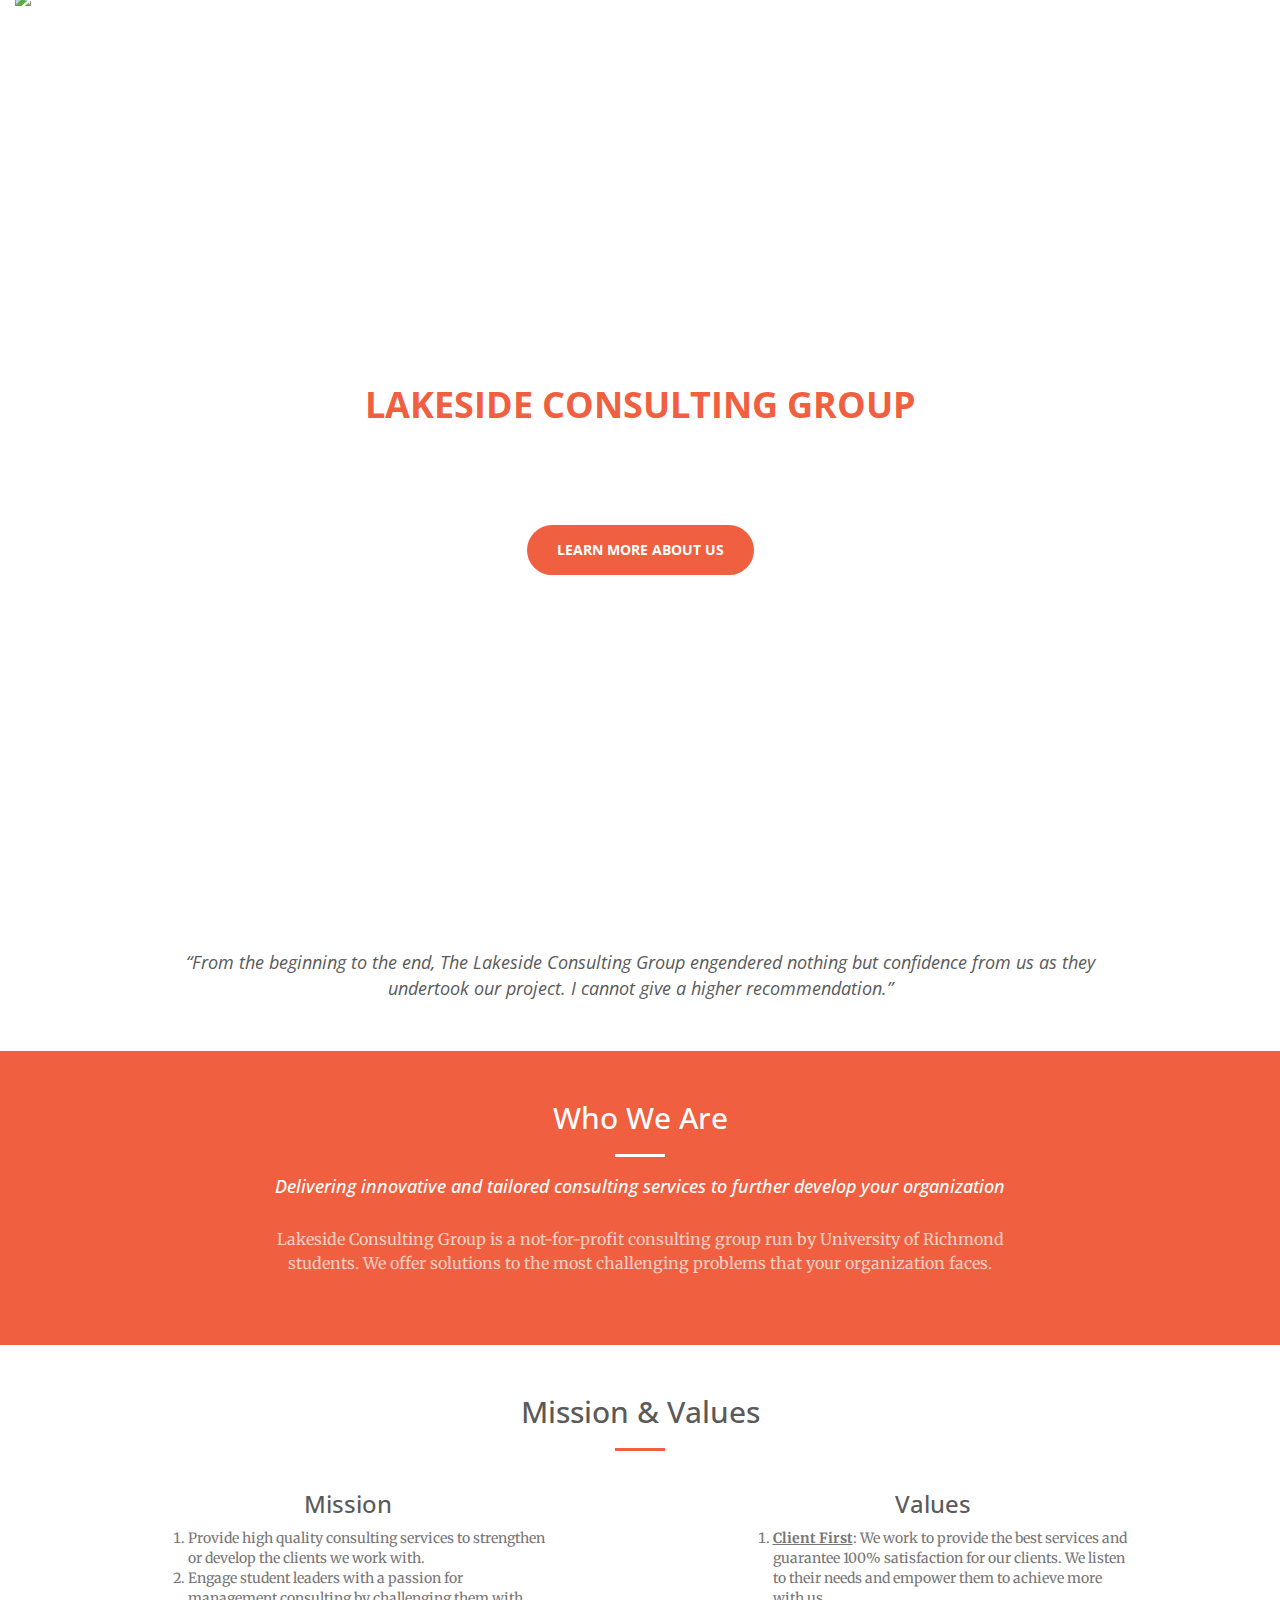
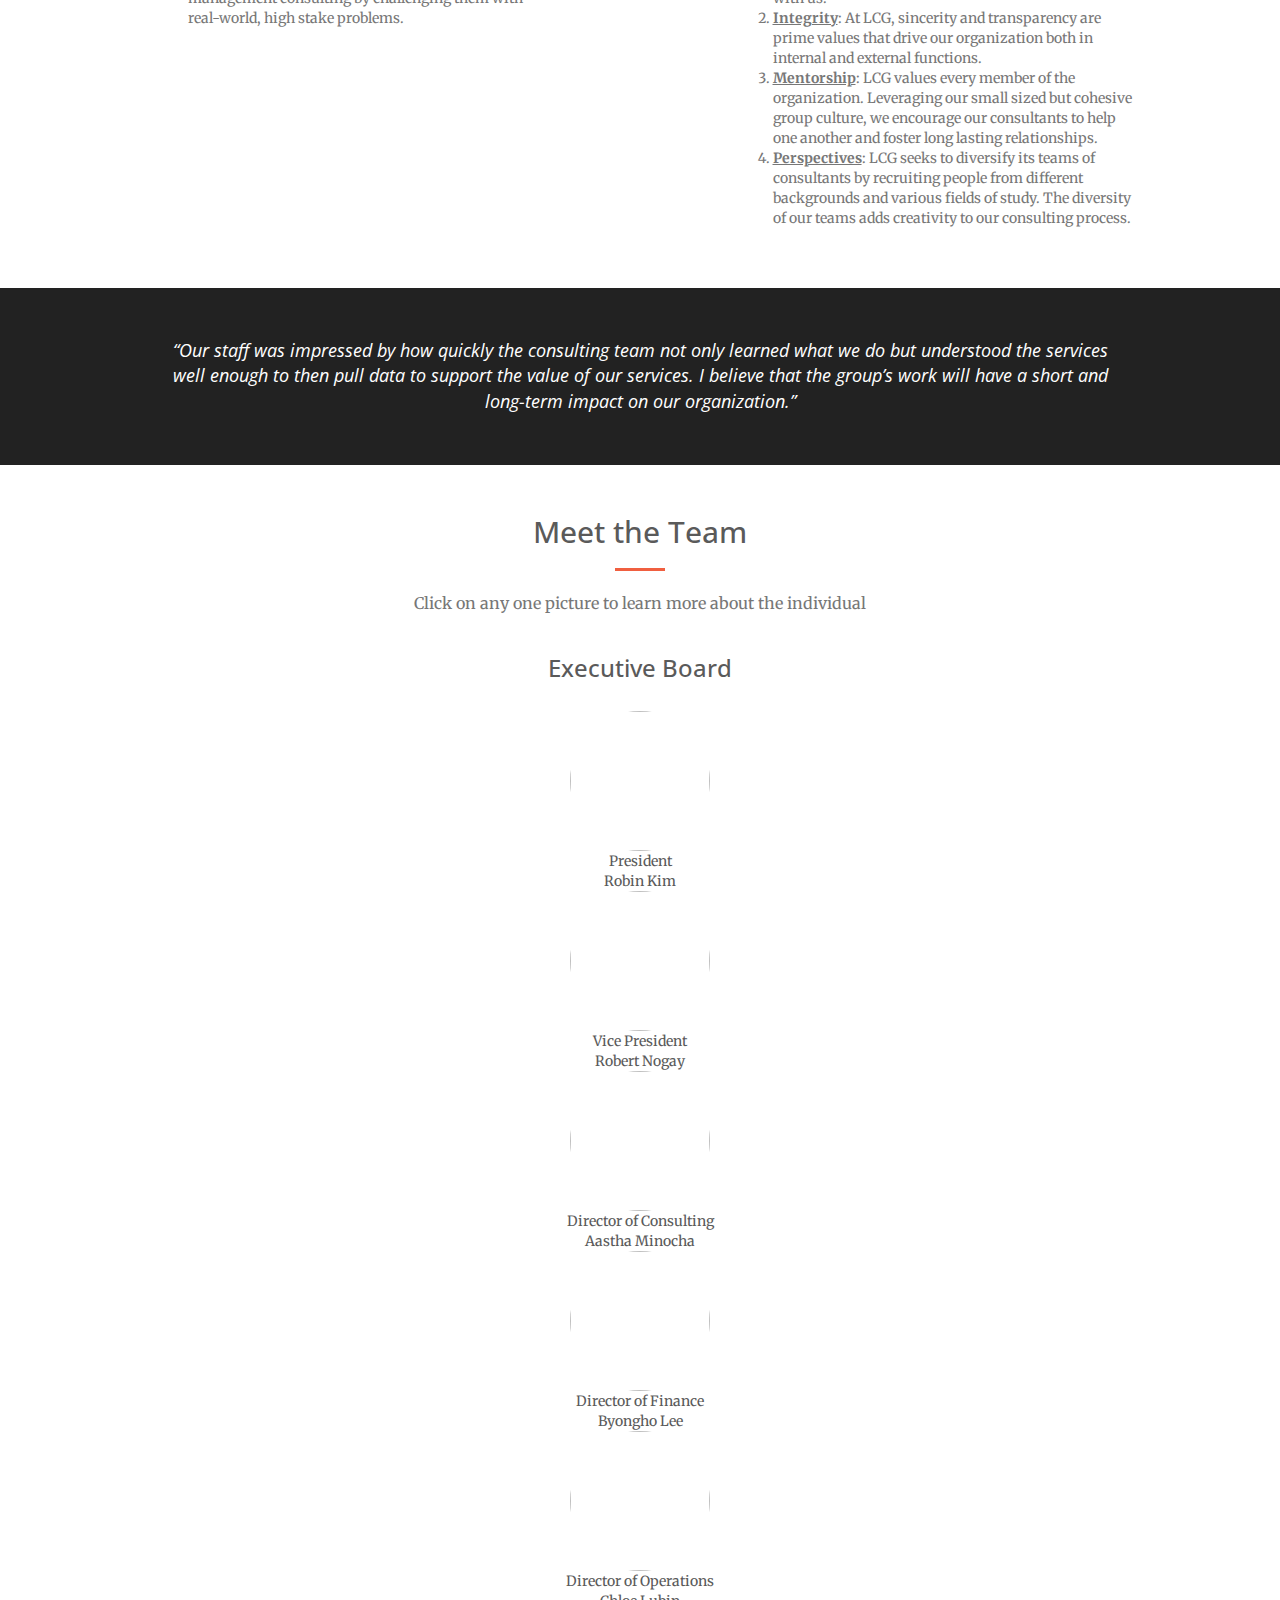
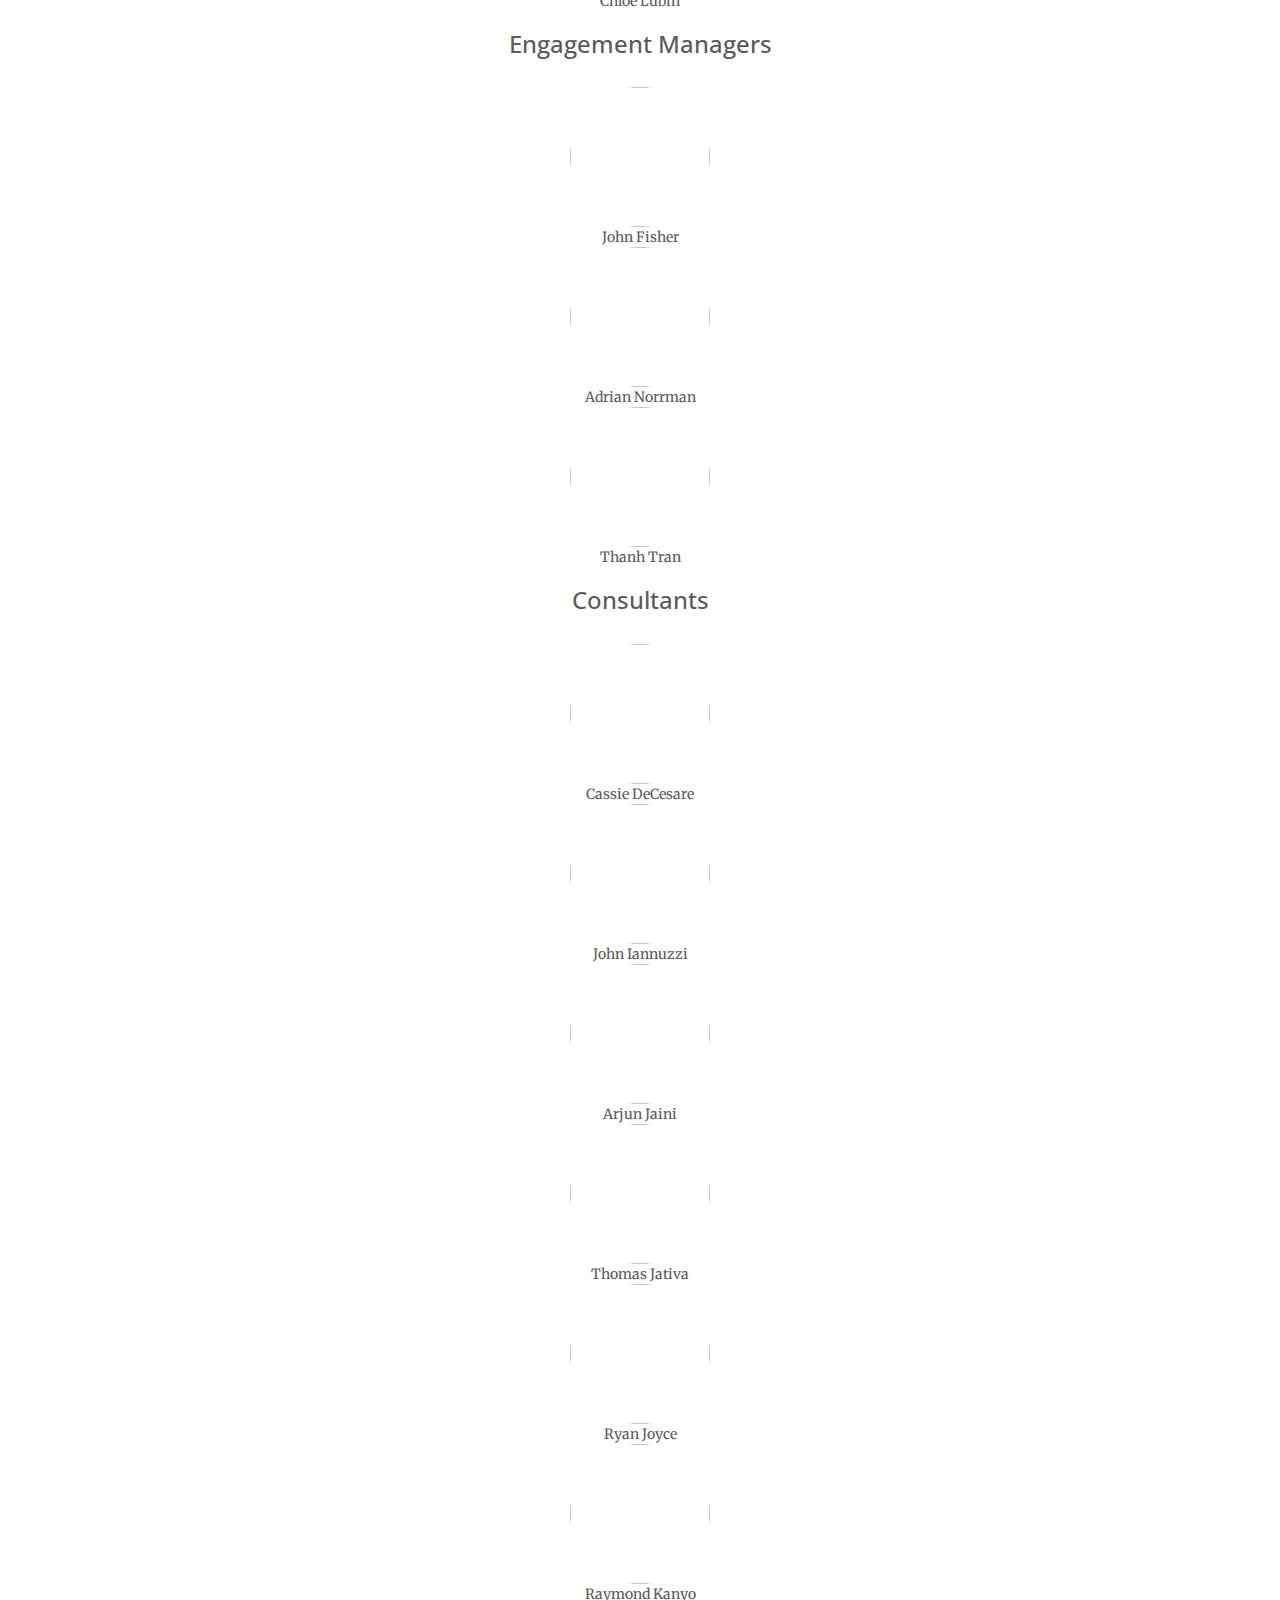
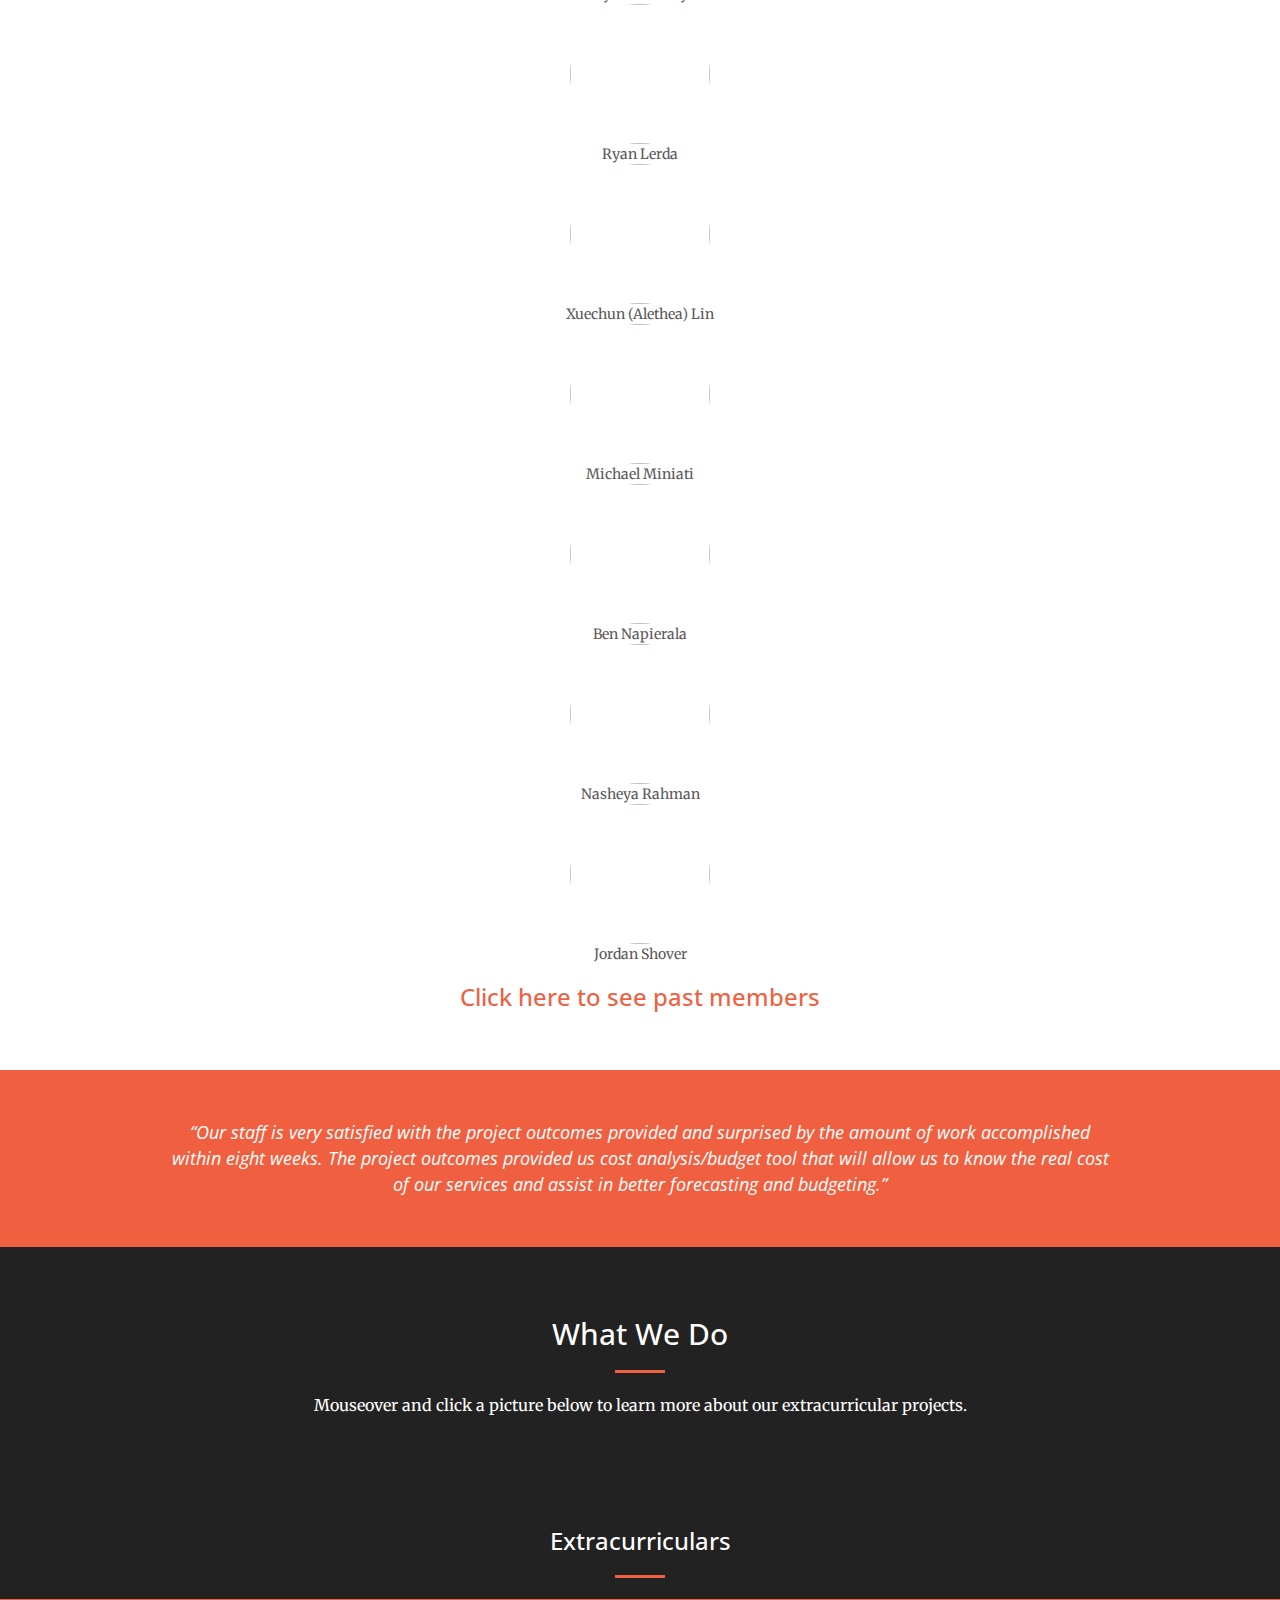
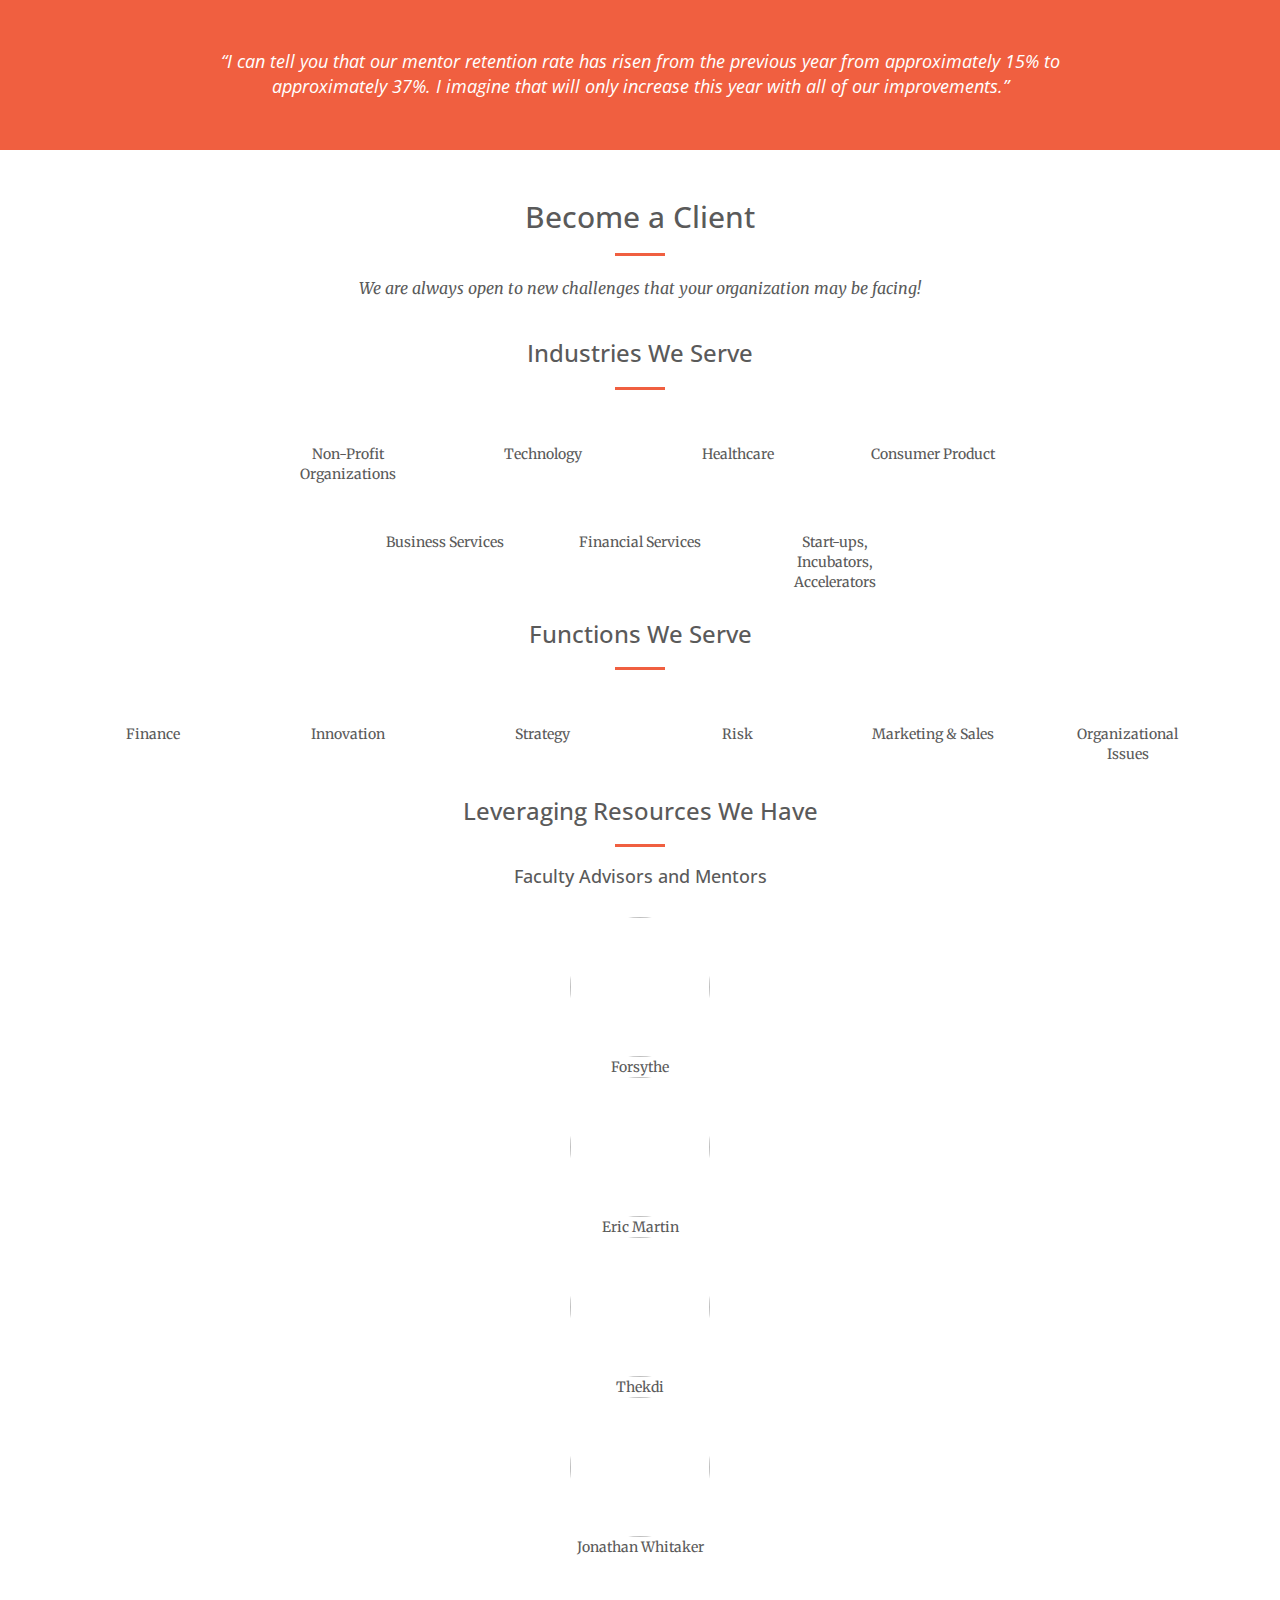
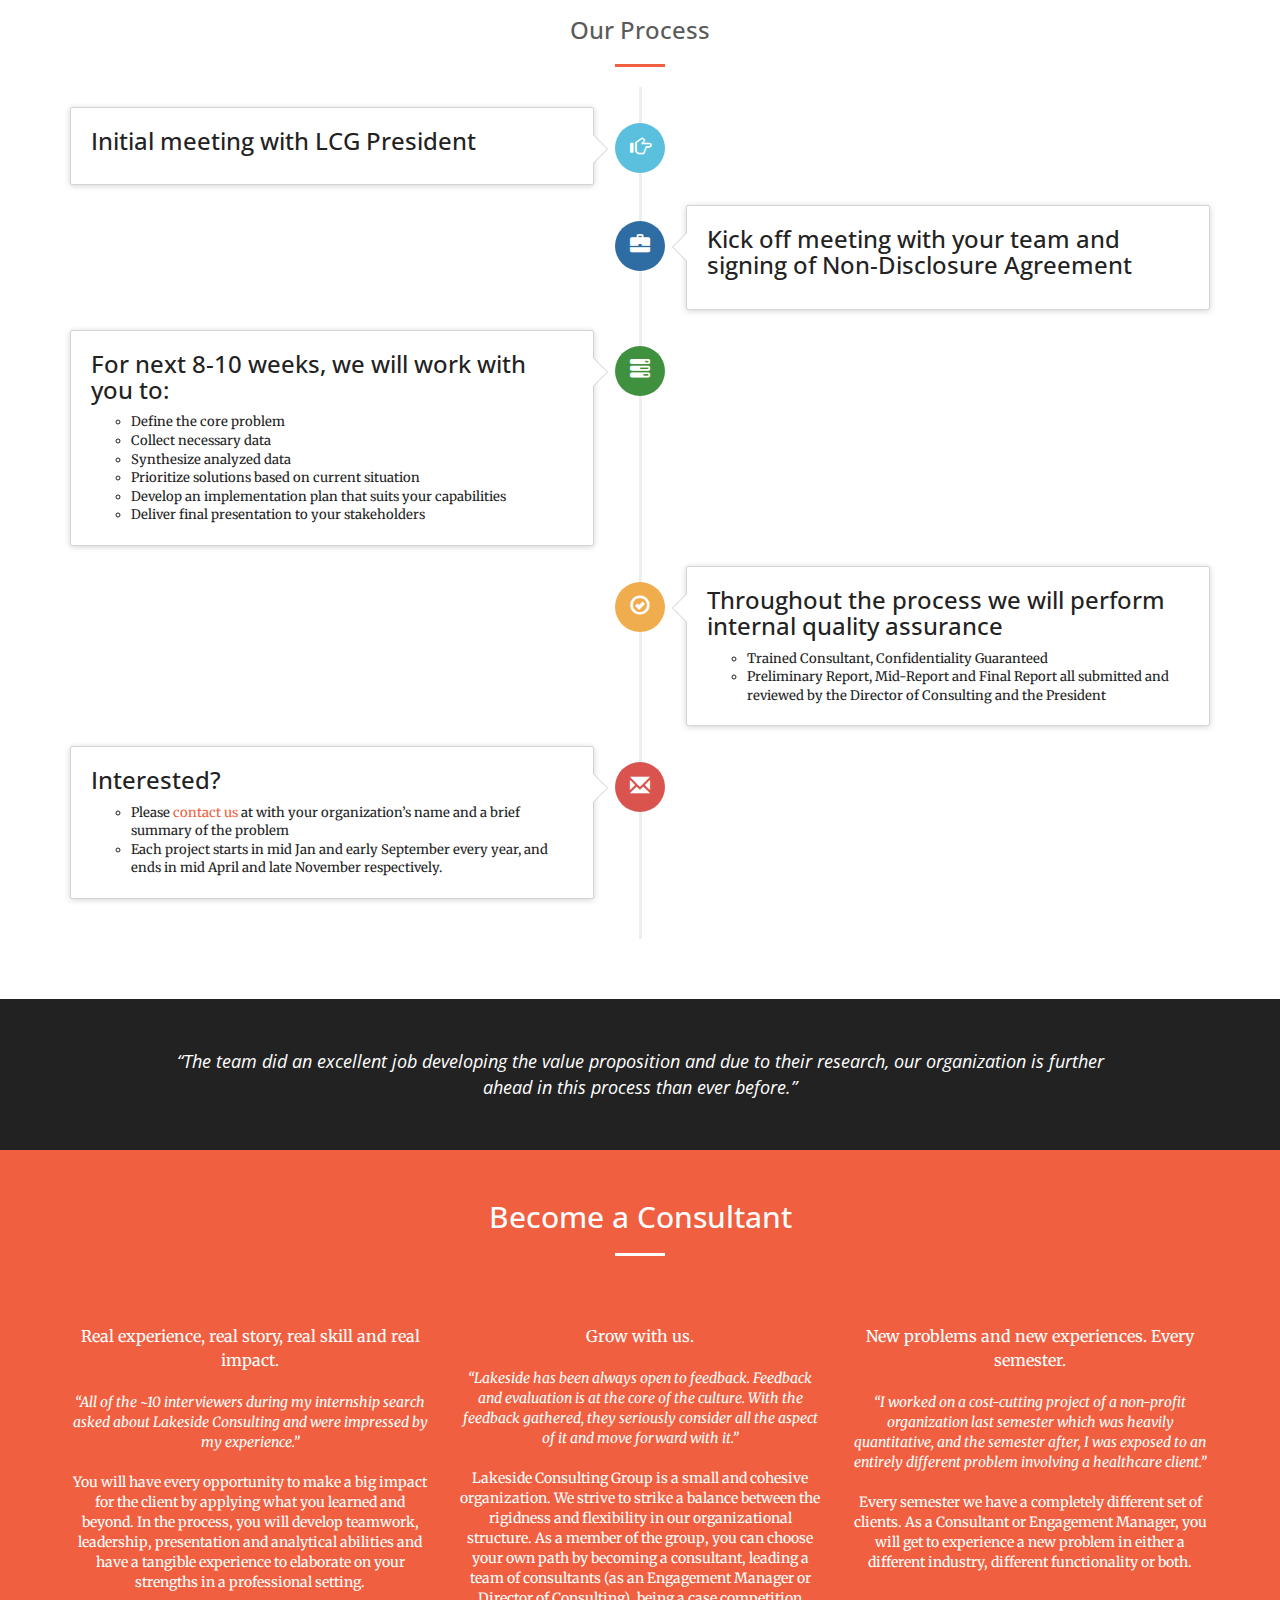
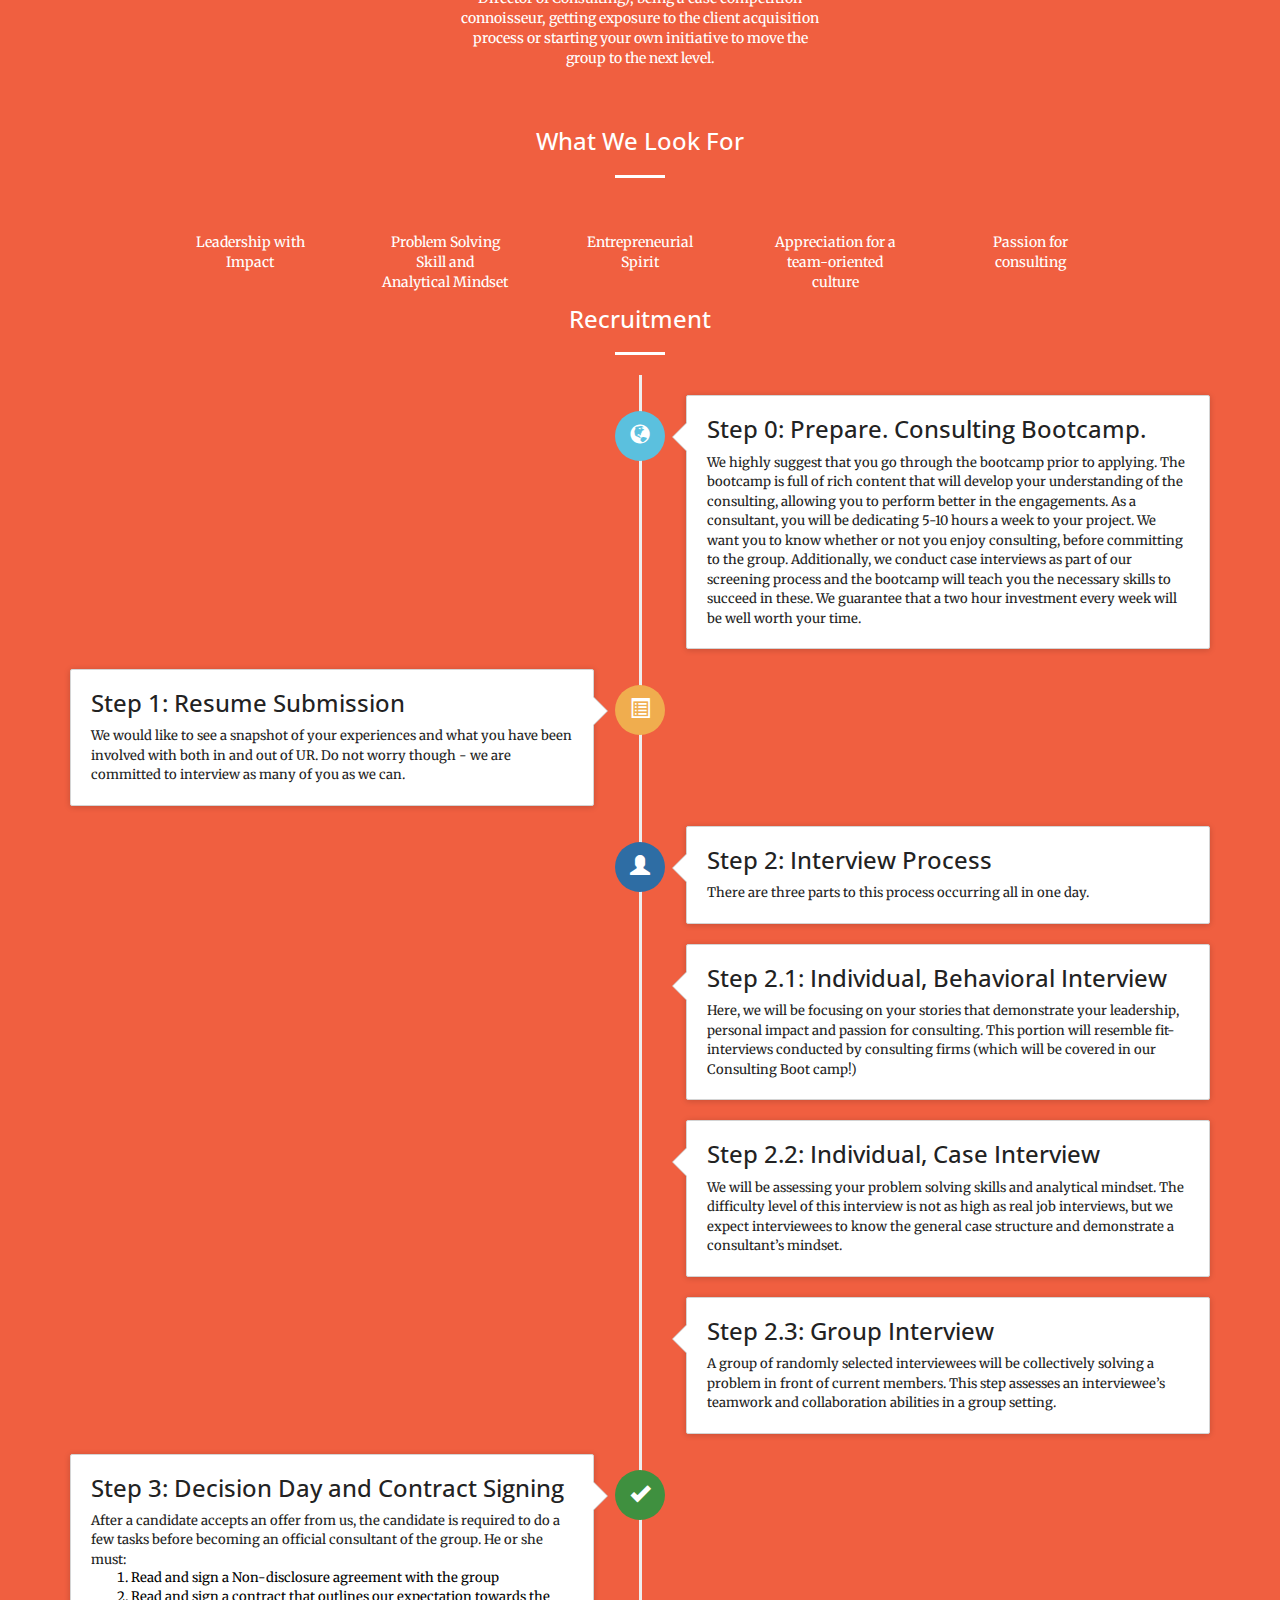
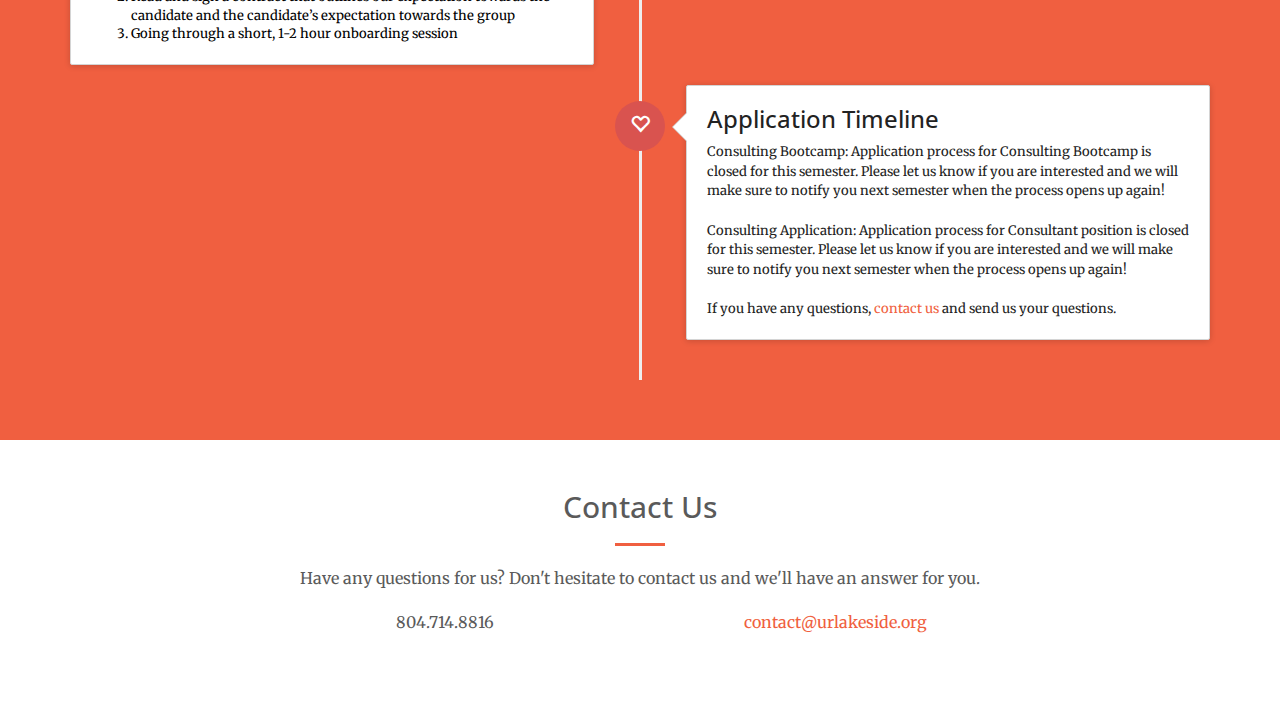
==== commit 3456d035: "fixed contact us's email" ====
--- a/index.html
+++ b/index.html
@@ -677,7 +677,7 @@
                 </div>
                 <div class="col-lg-4 text-center">
                     <i class="fa fa-envelope-o fa-3x wow bounceIn" data-wow-delay=".1s"></i>
-                    <p><a href="mailto:urlakeside@gmail.com">urlakeside@gmail.com</a></p>
+                    <p><a href="mailto:contact@urlakeside.org">contact@urlakeside.org</a></p>
                 </div>
             </div>
         </div>
@@ -1259,4 +1259,4 @@
 
 </body>
 
-</html>+</html>
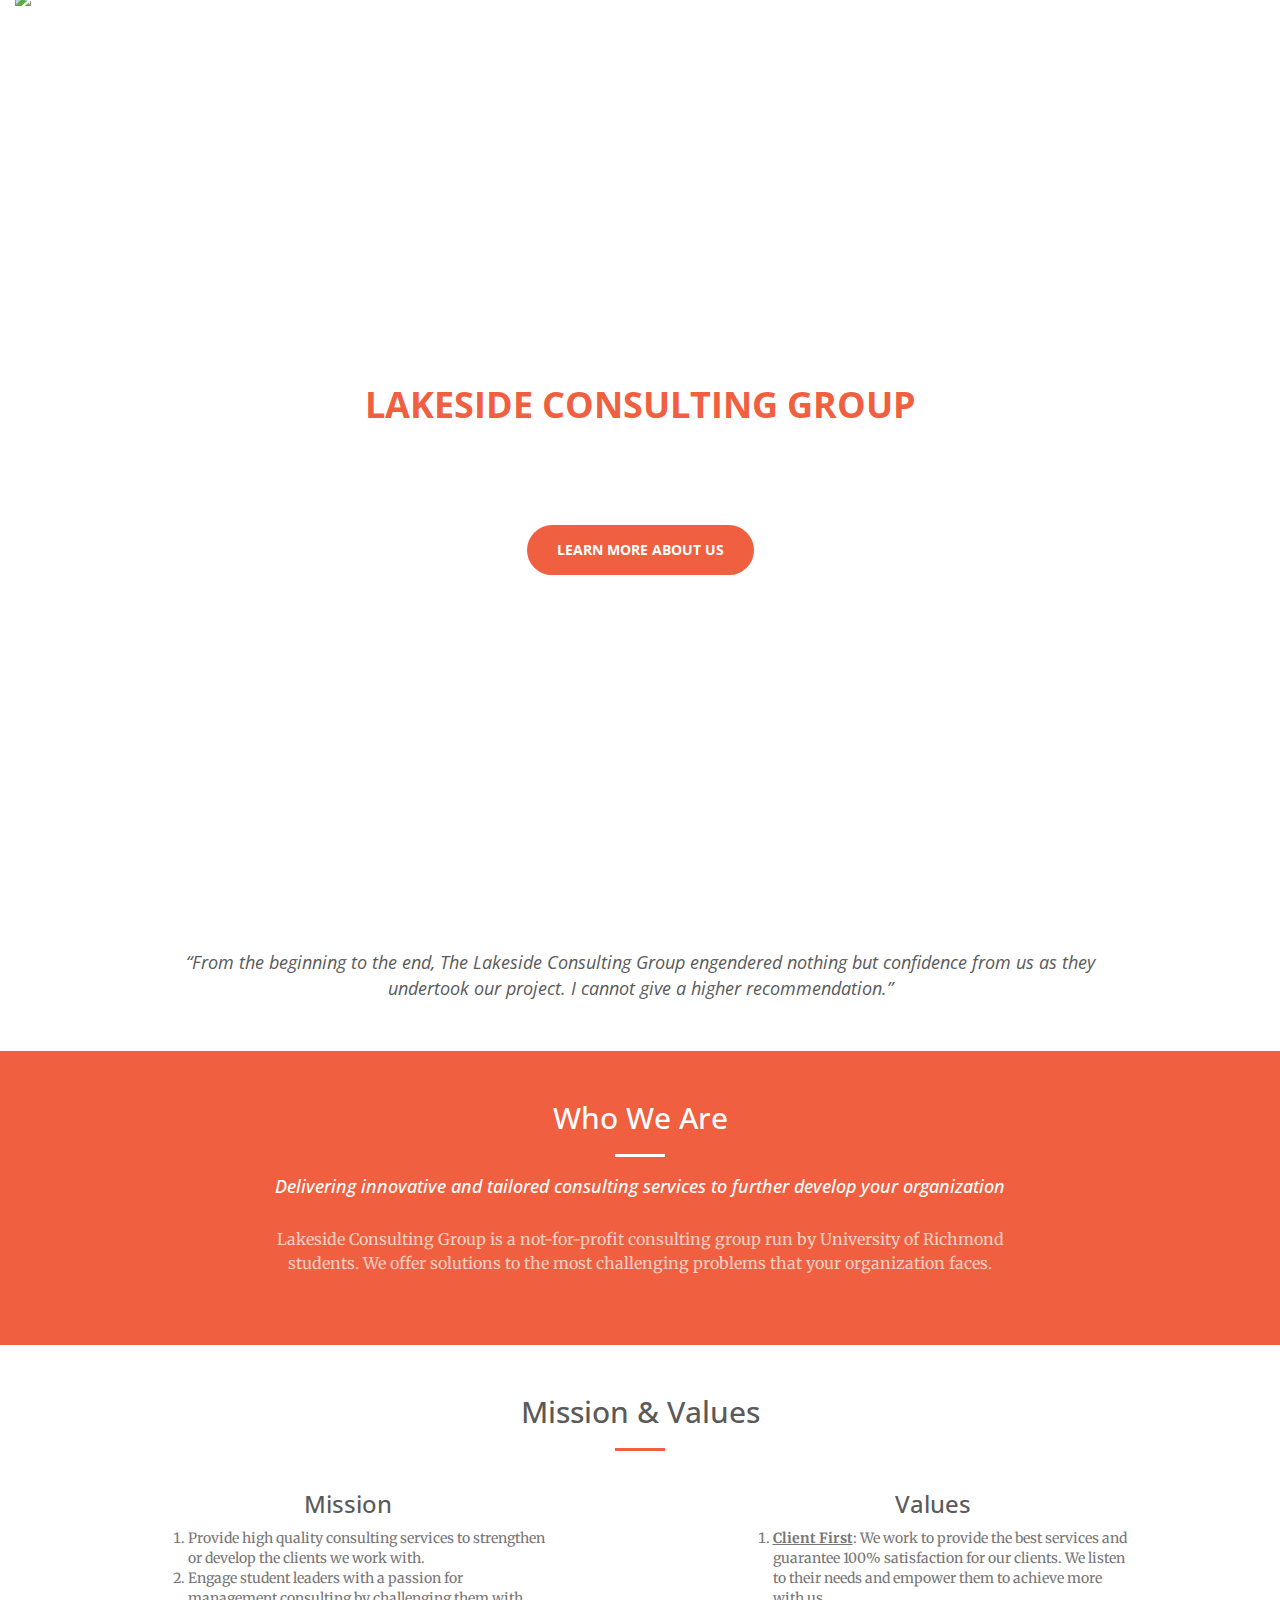
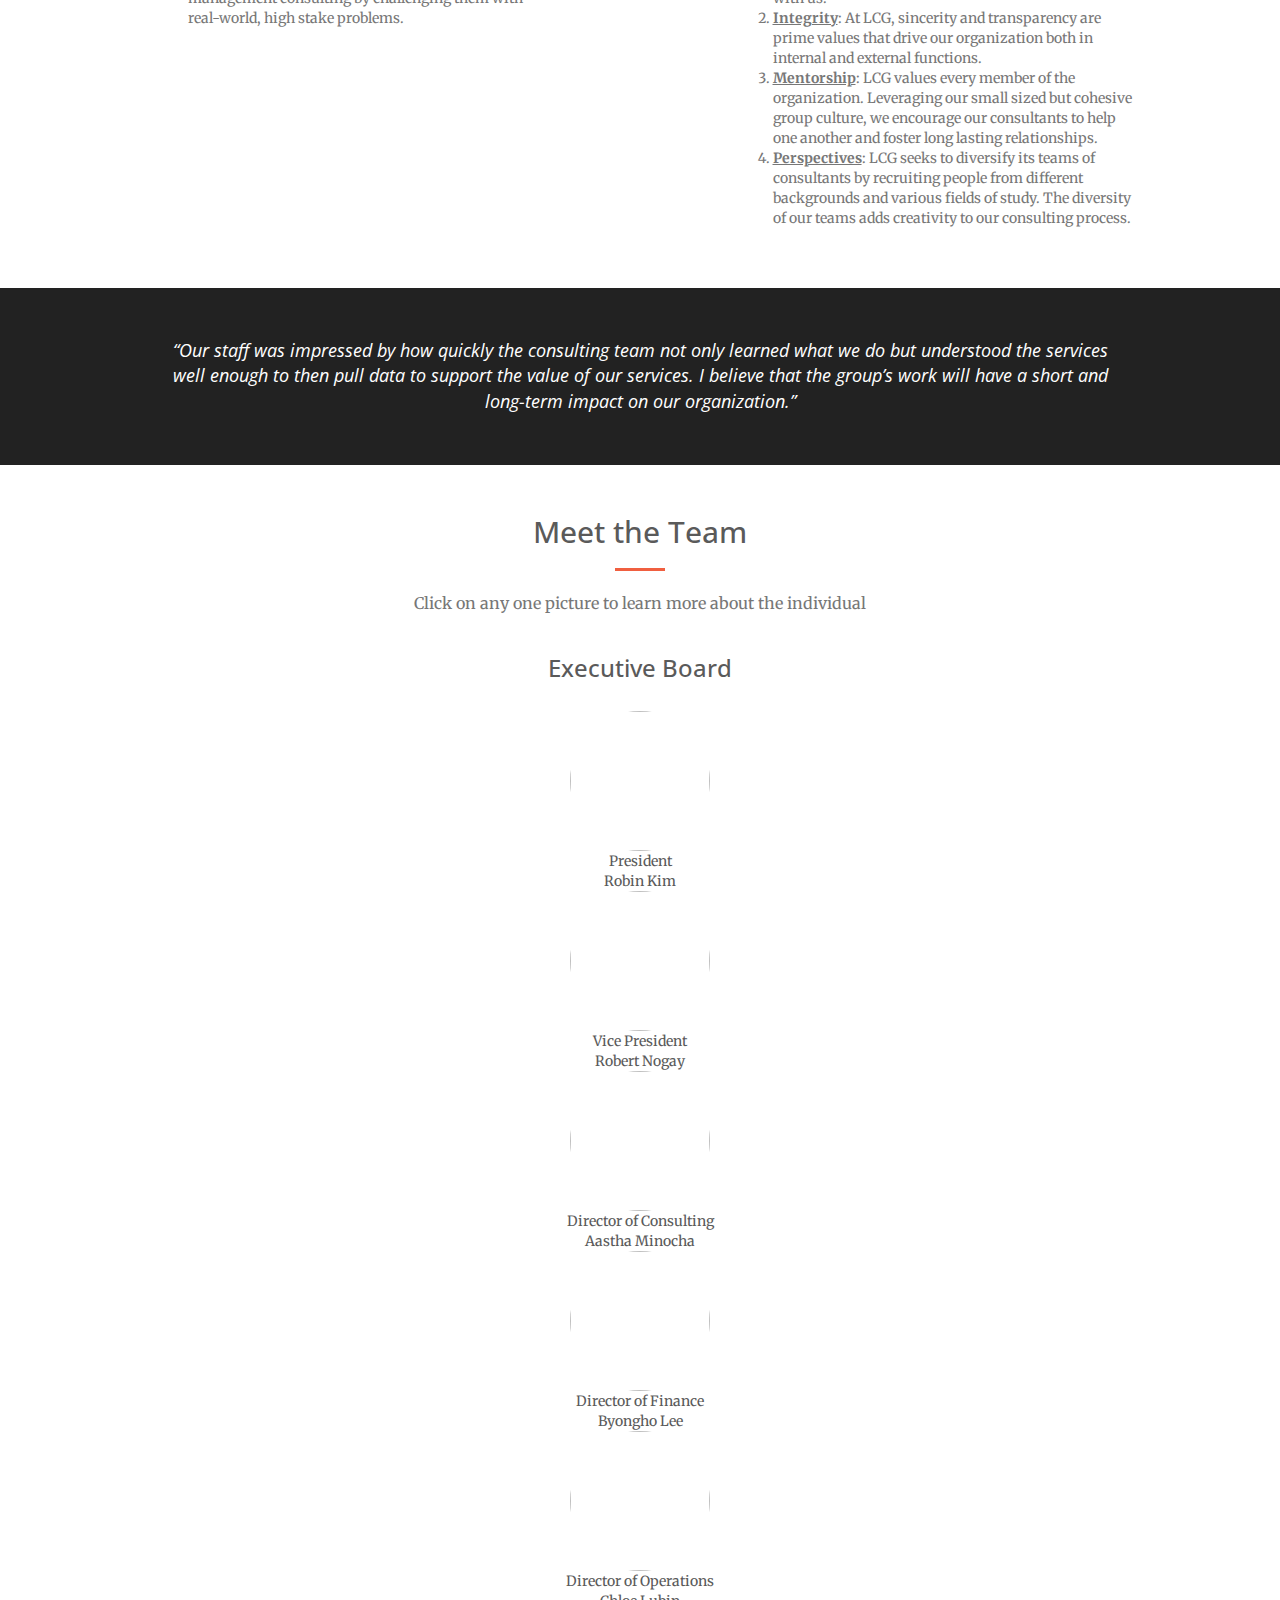
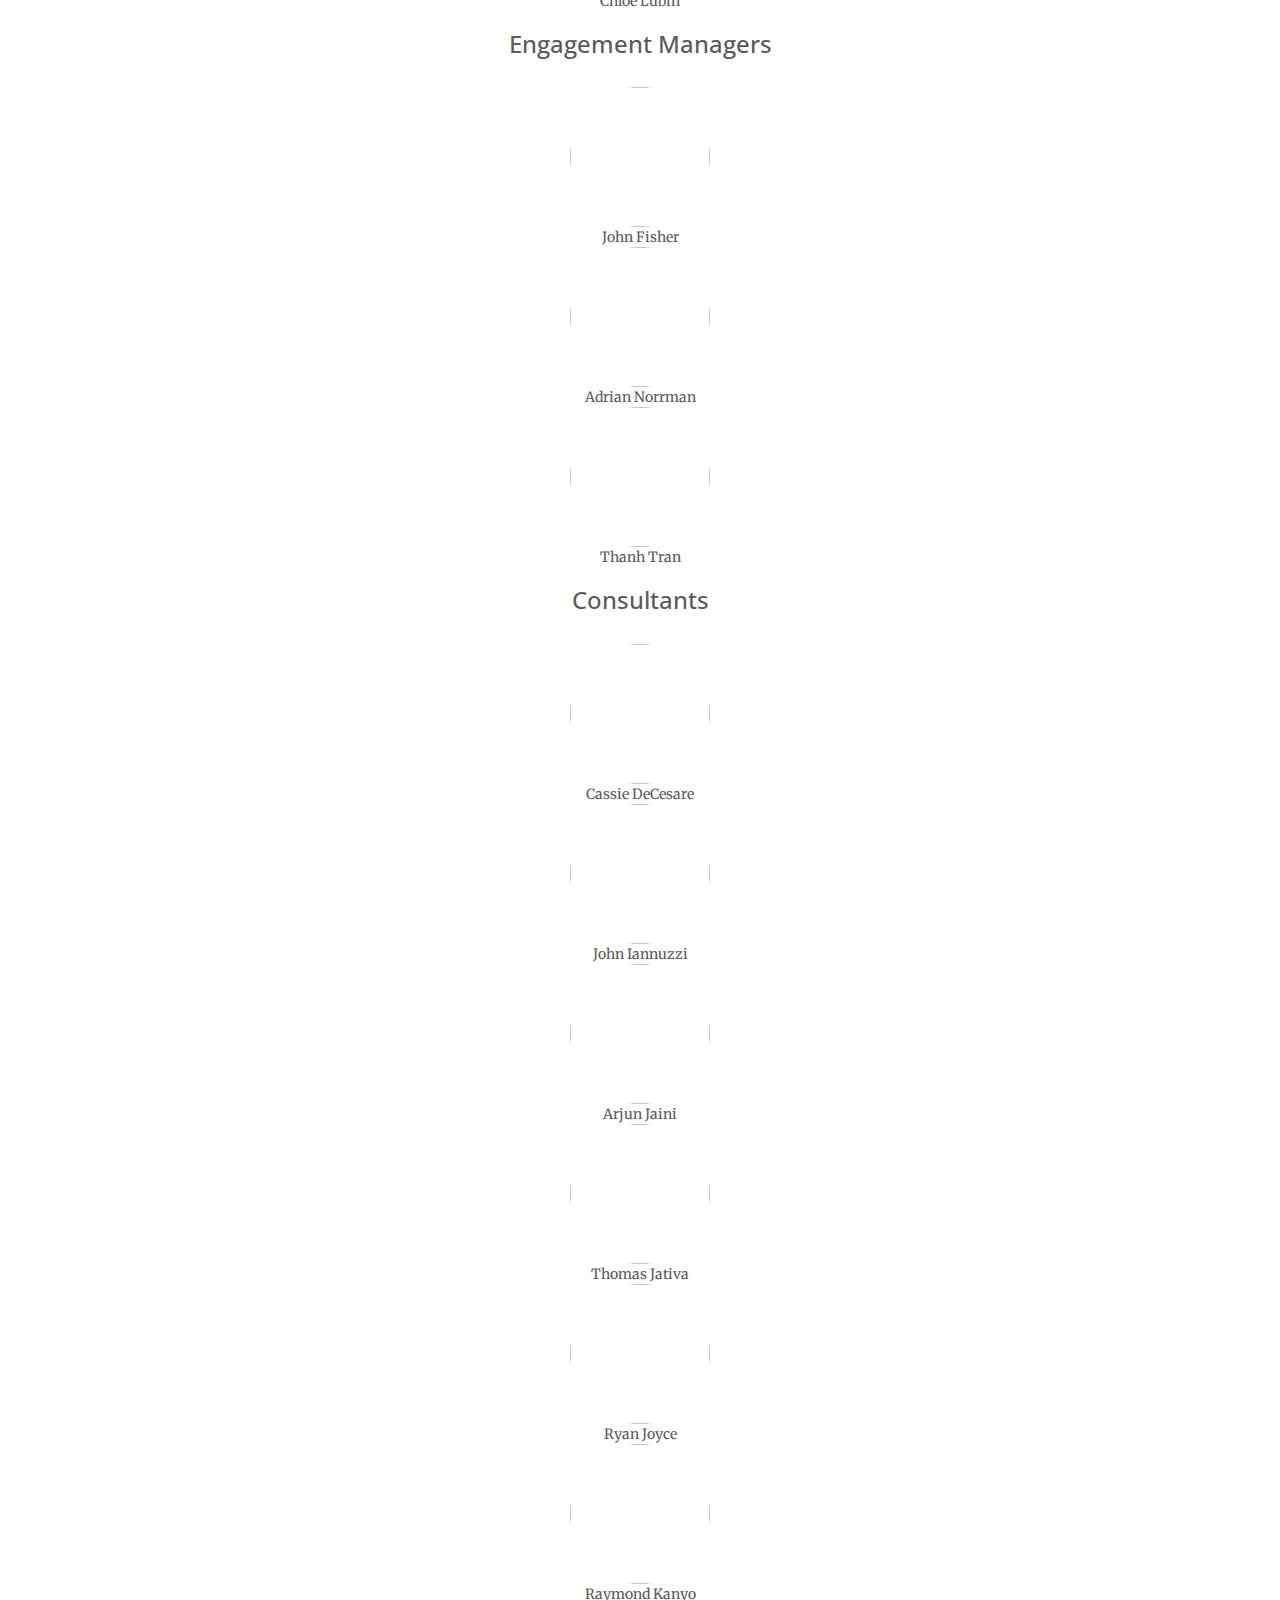
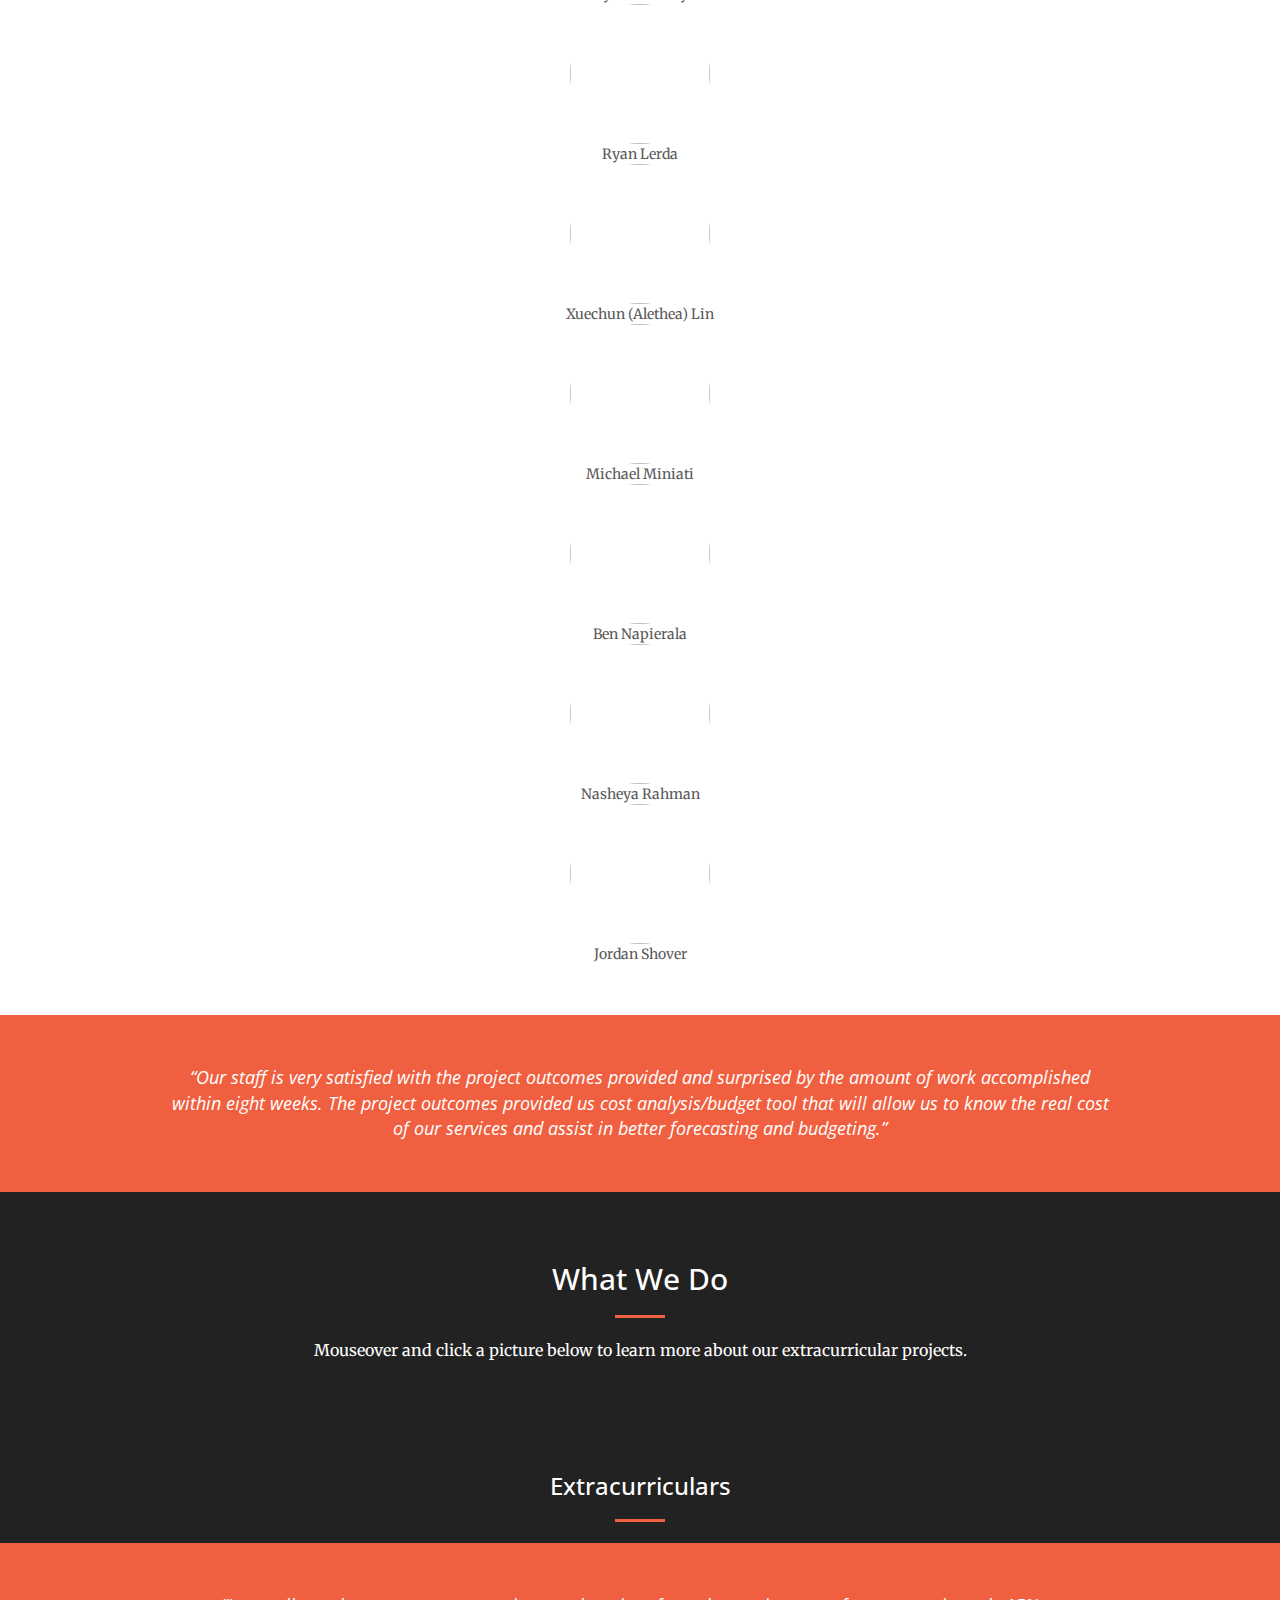
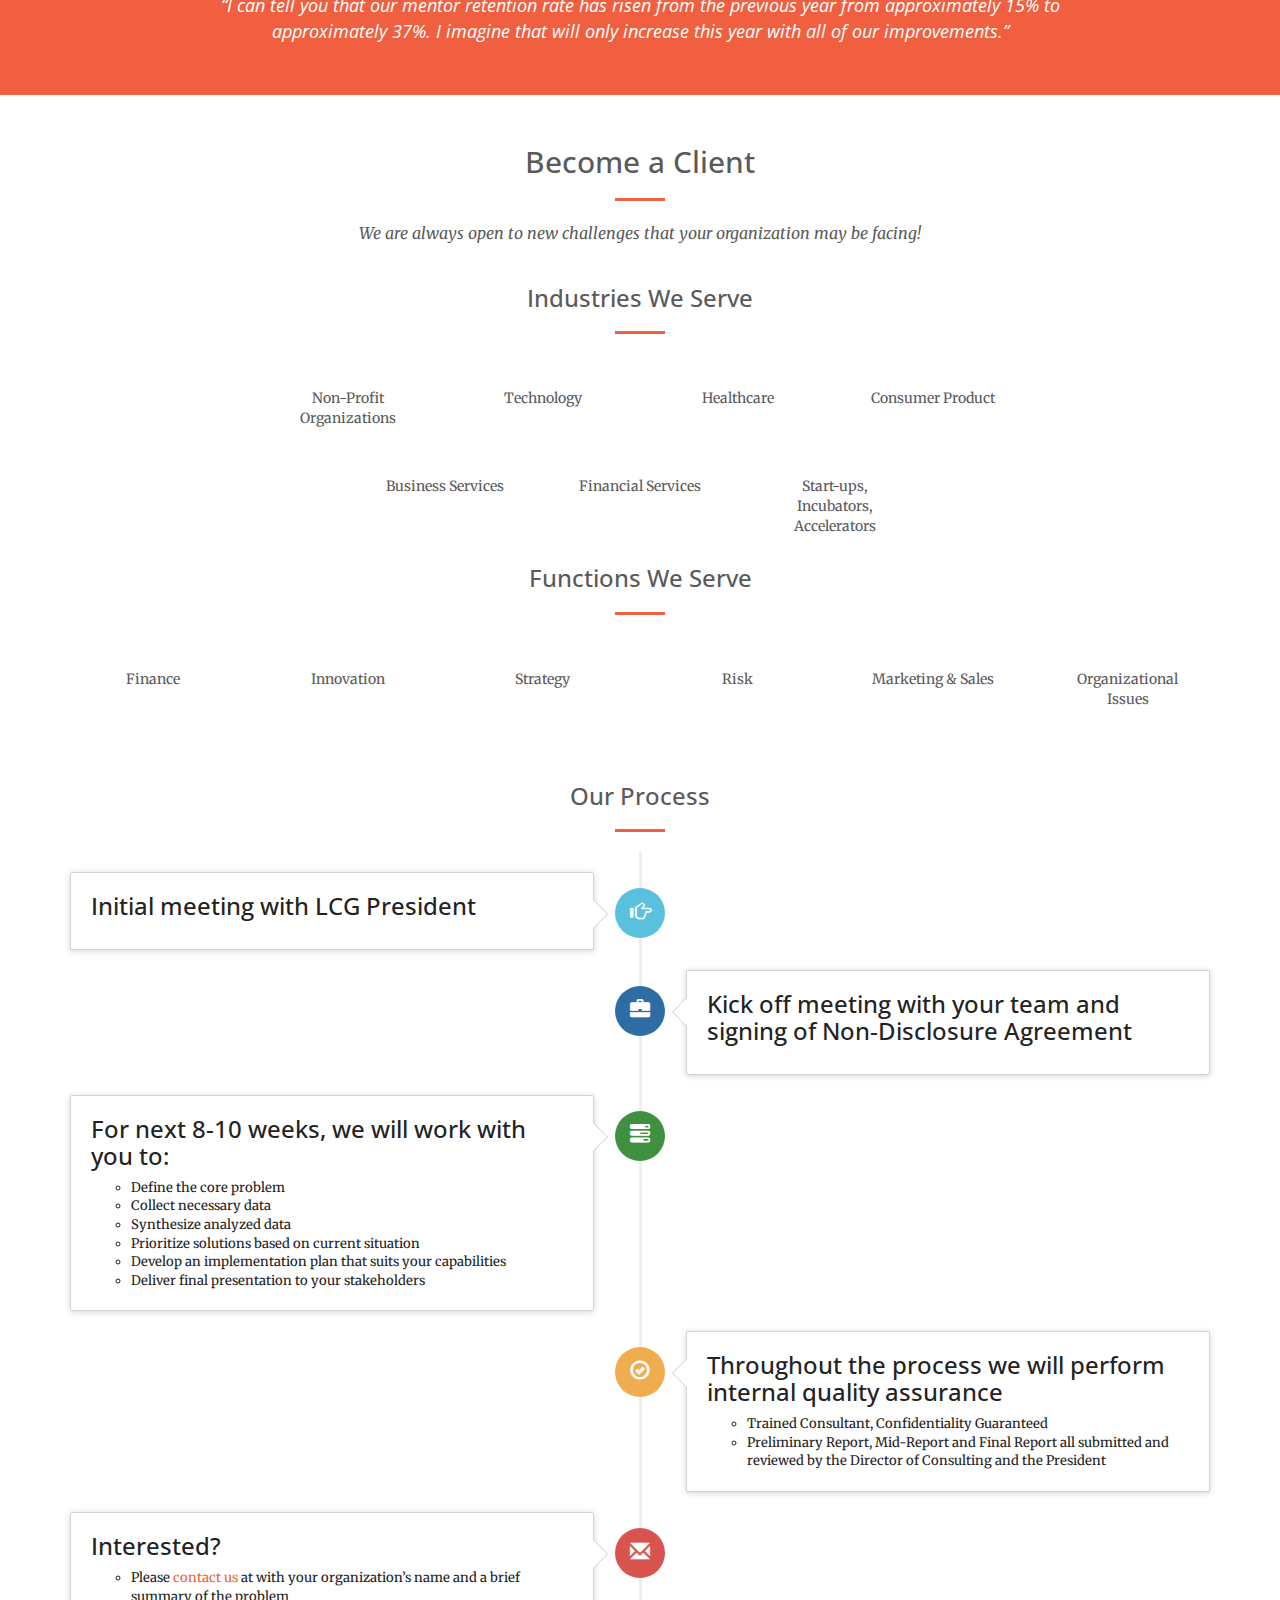
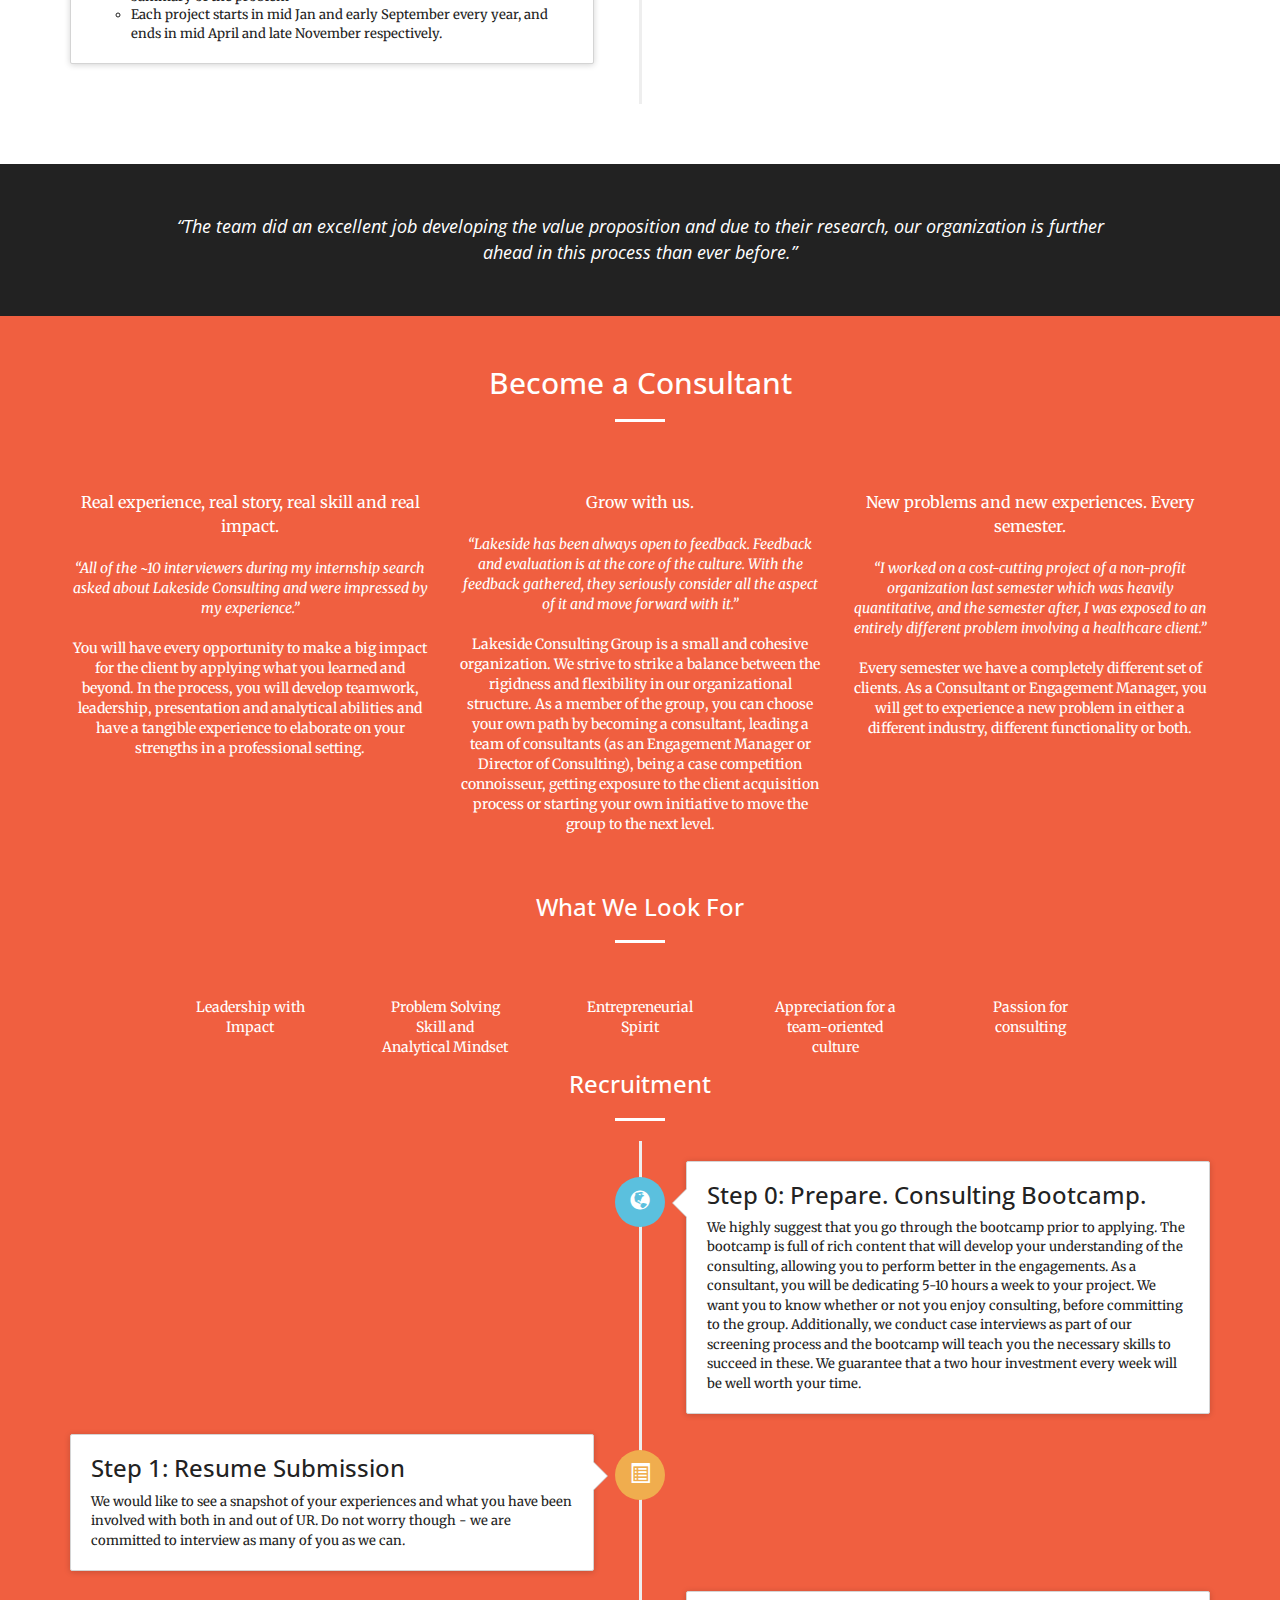
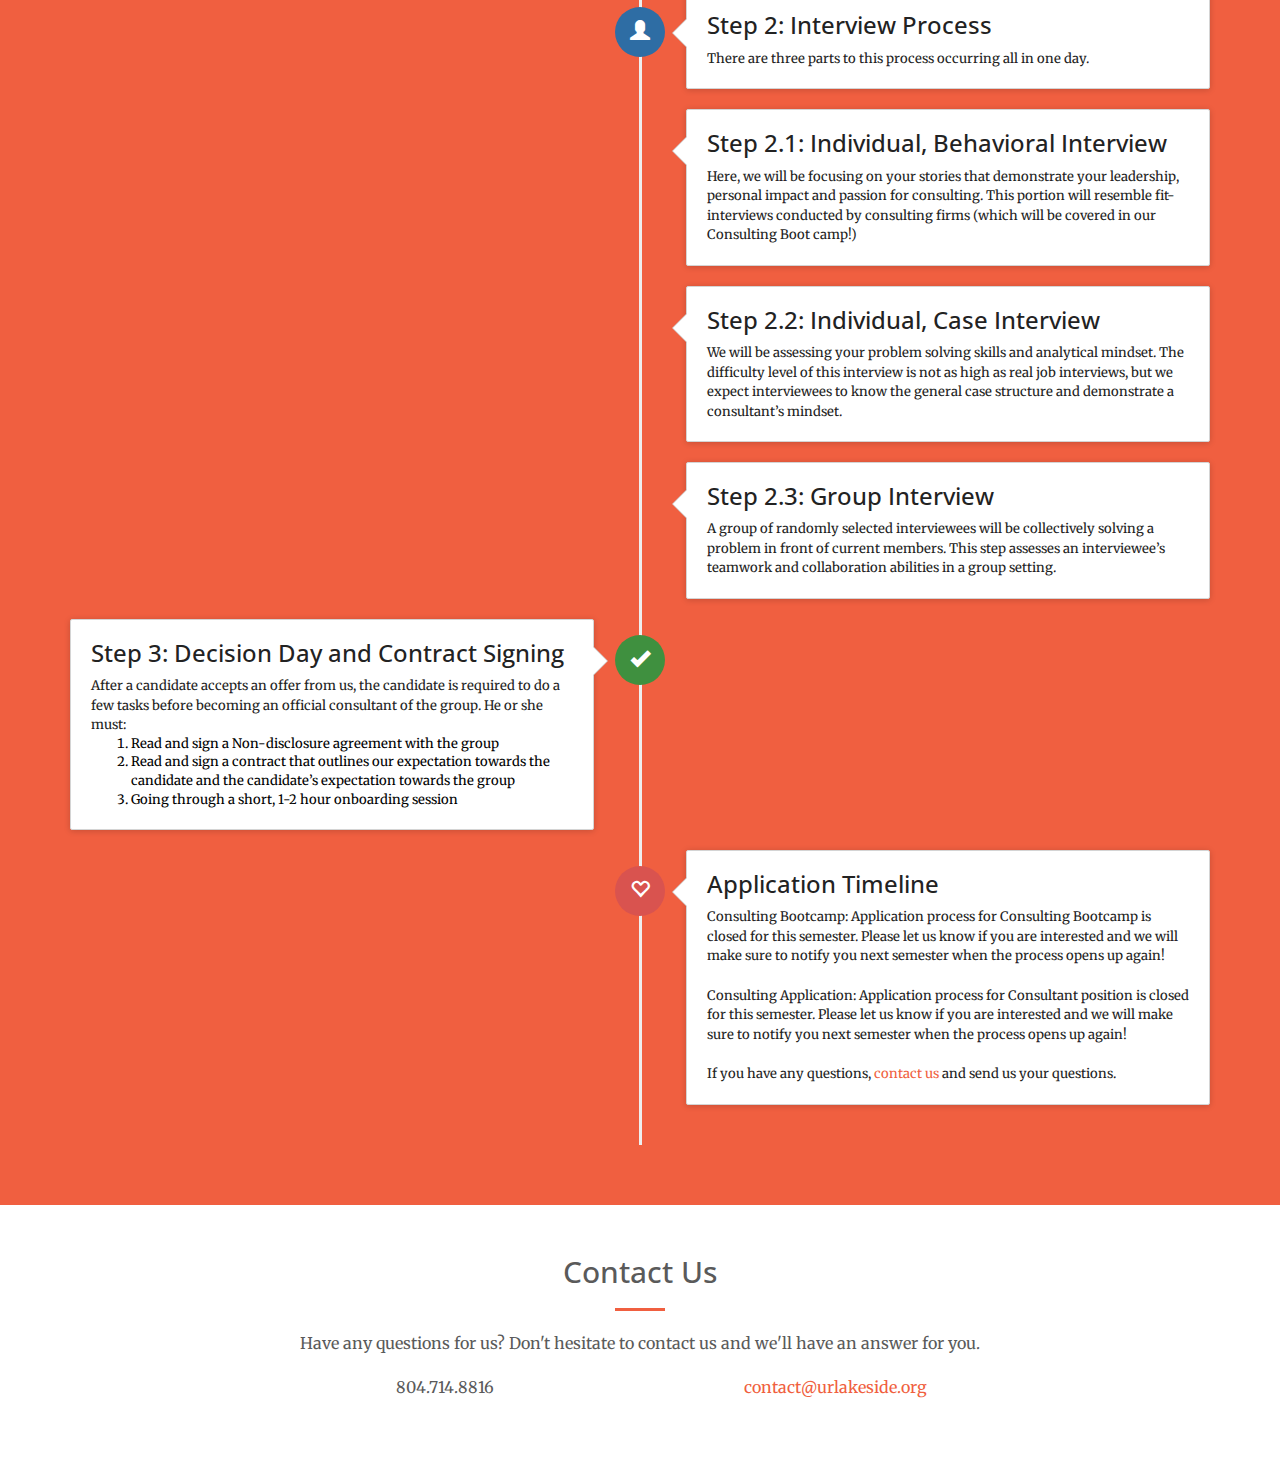
==== commit be5c5684: "removed faculty section" ====
--- a/index.html
+++ b/index.html
@@ -235,7 +235,7 @@
       </center>
       <div class="row">
                 <div class="col-lg-12 text-center">
-                    <a href="members.html"><h3>Click here to see past members</h3></a>
+                   <!-- <a href="members.html"><h3>Click here to see past members</h3></a>-->
                 </div>
             </div>
         </div>
@@ -388,28 +388,6 @@
               <div class="col-md-2 text-center"><div class="glyph"><i class="glyph-icon flaticon-organizational"></i>Organizational Issues</div></div>
             </div>
 
-            <div class="row" style="margin-top: 20px;">
-                <div class="col-lg-8 col-lg-offset-2 text-center">
-                    <h3 class="section-heading">Leveraging Resources We Have</h3>
-                    <hr>
-                </div>
-            </div>
-
-            <div class="row">
-                <div class="col-lg-8 col-lg-offset-2 text-center">
-                    <h4 class="section-heading">Faculty Advisors and Mentors</h4>
-                </div>
-            </div>
-
-                        <center>
-        <div class="slider single-item" style="margin-top: 20px;">
-          <div><a href="#" data-toggle="modal" data-target="#Forsythe"><img class="img-circle" data-lazy="img/people/JohnFisher.jpg" width="140" height="140"></a><br>Forsythe</div>
-          <div><a href="#" data-toggle="modal" data-target="#Martin"><img class="img-circle" data-lazy="img/people/AdrianNorrman.jpg" width="140" height="140"></a><br>Eric Martin</div>
-          <div><a href="#" data-toggle="modal" data-target="#Thekdi"><img class="img-circle" data-lazy="img/people/ThanhTran.jpg" width="140" height="140"></a><br>Thekdi</div>
-          <div><a href="#" data-toggle="modal" data-target="#Whitaker"><img class="img-circle" data-lazy="img/people/ThanhTran.jpg" width="140" height="140"></a><br>Jonathan Whitaker</div>
-        </div>
-      </center>
-
       <div class="row" style="margin-top: 60px;">
                 <div class="col-lg-8 col-lg-offset-2 text-center">
                     <h3 class="section-heading">Our Process</h3>
@@ -694,7 +672,12 @@
               <h4 class="modal-title">Core Activity</h4>
             </div>
             <div class="modal-body">
-              <p>A team of 4-5 consultants led by an Engagement Manager and supervised by the Director of Consulting will engage with a local, statewide or national organization to provide consultation for solving their operational or strategic problems. The process includes (1) identifying a core problem; (2) collecting and analyzing data to confirm/deny the team’s hypothesis; (3) developing effective and sustainable solutions; (4) outlining implementation guidelines. The projects are generally structured and completed within one academic semester.</p>
+              <p>A team of 4-5 consultants led by an Engagement Manager and supervised by the Director of Consulting will engage with a local, statewide or national organization to provide consultation for solving their operational or strategic problems. The process includes</p>
+		<li> (1) identifying a core problem </li> 
+		<li> (2) collecting and analyzing data to confirm/deny the team’s hypothesis</li>
+		<li> (3) developing effective and sustainable solutions</li>
+		<li> (4) outlining implementation guidelines.</li>
+		<p> The projects are generally structured and completed within one academic semester.</p>
             </div>
           </div>
         </div>
